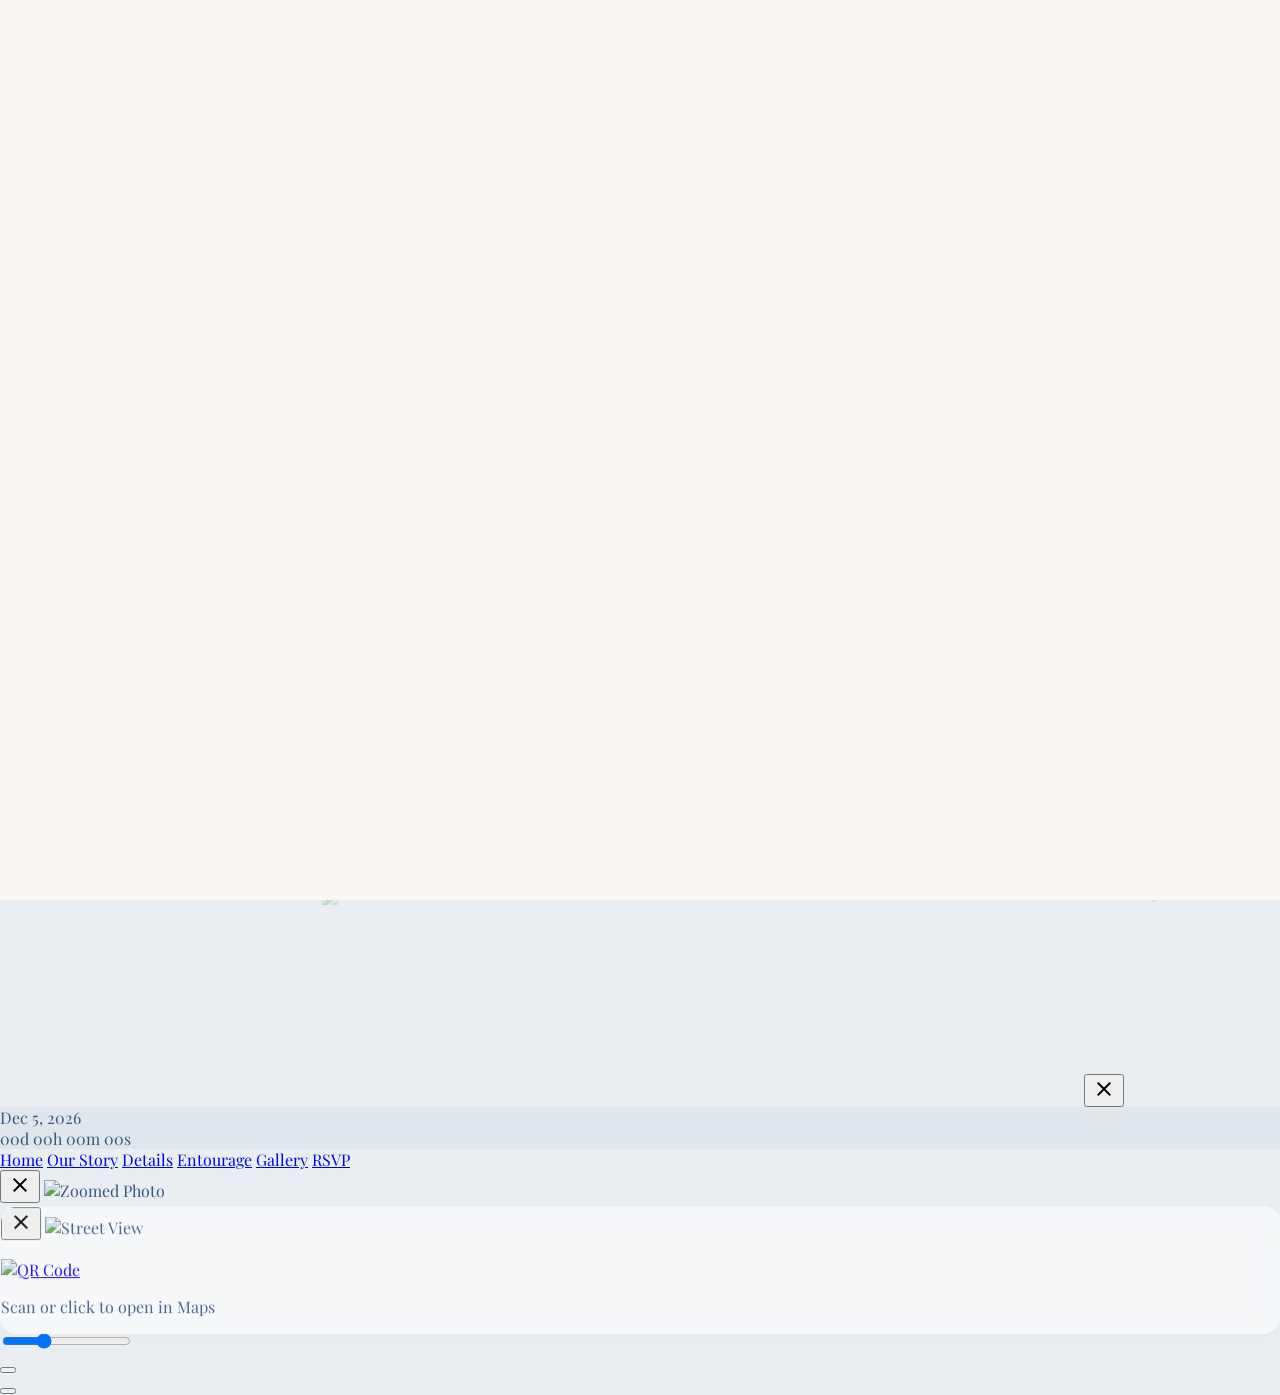
==== index.html @ 4e2597b6 "chore: add prefixes on PrincipalSponsors" ====
<!DOCTYPE html>
<html lang="en" class="scroll-smooth">

<head>
    <meta charset="UTF-8">
    <meta name="viewport" content="width=device-width, initial-scale=1.0">
    <title>Rey & Jona — December 5, 2026</title>
    <meta name="description" content="With the blessing of our parents, we request the honour of your presence as we unite ourselves in the Sacrament of Holy Matrimony. Rey Christopher G. Guevarra & Jonalyn O. Sabado — December 5, 2026.">

    <!-- Favicon -->
    <link rel="icon" type="image/png" sizes="96x96" href="assets/favicon/favicon-96x96.png">
    <link rel="icon" href="assets/favicon/favicon.svg" type="image/svg+xml" sizes="any">
    <link rel="icon" href="assets/favicon/favicon.ico">
    <link rel="apple-touch-icon" href="assets/favicon/apple-touch-icon.png">
    <link rel="manifest" href="assets/favicon/site.webmanifest">
    <meta name="theme-color" content="#ffffff">

    <!-- Google Fonts -->
    <link rel="preconnect" href="https://fonts.googleapis.com">
    <link rel="preconnect" href="https://fonts.gstatic.com" crossorigin>
    <link href="https://fonts.googleapis.com/css2?family=Inter:wght@400;500;600&family=Playfair+Display:ital,wght@0,400;0,600;1,400&display=swap" rel="stylesheet">

    <!-- Material Symbols -->
    <link href="https://fonts.googleapis.com/css2?family=Material+Symbols+Outlined:wght,FILL@100..700,0..1&display=swap" rel="stylesheet">

    <!-- Swiper JS -->
    <link rel="stylesheet" href="https://cdn.jsdelivr.net/npm/swiper@11/swiper-bundle.min.css" />

    <!-- Tailwind -->
    <script src="https://cdn.tailwindcss.com?plugins=forms,container-queries"></script>
    
    <!-- Lucide -->
    <script src="https://unpkg.com/lucide@latest"></script>

    <!-- Tailwind Config -->
    <script id="tailwind-config">
        tailwind.config = {
            theme: {
                extend: {
                    colors: {
                        "dusk-blue":   "#365583",
                        "baltic-blue": "#3F618E",
                        "dusty-blue":  "#6E8FB3",
                        "powder-blue": "#B6C7DB",
                        "pale-peach":  "#EEDAC9",
                        "ash-grey":    "#B6BBB5",
                    },
                    fontFamily: {
                        "primary": ["Tangier", "Playfair Display", "serif"],
                        "body":    ["Playfair Display", "serif"],
                        "utility": ["Inter", "sans-serif"],
                    }
                }
            }
        }
    </script>

    <!-- Custom CSS -->
    <link rel="stylesheet" href="style.css">


    <!-- GSAP -->
    <script src="https://cdnjs.cloudflare.com/ajax/libs/gsap/3.12.5/gsap.min.js"></script>
    <script src="https://cdnjs.cloudflare.com/ajax/libs/gsap/3.12.5/ScrollTrigger.min.js"></script>
</head>

<body>

    <!-- ========================================= -->
    <!--  0. LOADING SCREEN                        -->
    <!-- ========================================= -->
    <div id="loading-screen">
        <img src="assets/monogram/ReyJona-DustyBlue-Monogram.svg" class="loading__monogram"  alt="R & J monogram">
        <div class="loading__spinner"></div>
    </div>

    <!-- ========================================= -->
    <!--  1. PETALS CONTAINER                      -->
    <!-- ========================================= -->
    <div id="petals-container" class="fixed inset-0 pointer-events-none z-30 overflow-hidden"></div>

    <!-- ========================================= -->
    <!--  2. LANDING PAGE (Invitation Cover)       -->
    <!-- ========================================= -->
    <section id="landing" class="landing">
        <div class="landing__bg"></div>

        <!-- Beige-variant petals (only visible when ?landing=beige) -->
        <div id="landing-petals-canvas" aria-hidden="true"></div>

        <img src="assets/top-left-corner-flower.webp" alt="" class="landing__flower landing__flower--top-left" aria-hidden="true">
        <img src="assets/bottom-right-corner-flower.webp" alt="" class="landing__flower landing__flower--bottom-right" aria-hidden="true">

        <div class="landing__content">
            <p class="font-utility text-xs lg:text-base uppercase tracking-[0.2em] text-dusty-blue mb-4 opacity-80">The Wedding of</p>
            <h1 class="landing__names font-primary text-dusty-blue">
                <span>Rey Christopher</span>
                <span class="text-dusty-blue text-[0.5em] leading-none my-2">&amp;</span>
                <span>Jonalyn</span>
            </h1>
            <p class="font-body text-lg lg:text-2xl text-baltic-blue tracking-[0.1em] mt-6 opacity-90">December 5, 2026</p>
            
            <!-- Divider -->
            <div class="landing-divider" role="presentation">
                <span class="landing-divider__line"></span>
                <span class="landing-divider__diamond"></span>
                <span class="landing-divider__line"></span>
            </div>
            
            <button id="enter-btn" class="flex flex-col items-center gap-2 text-dusty-blue hover:text-baltic-blue transition-colors group">
                <span class="font-utility text-xs uppercase tracking-[0.2em]">View Our Invitation</span>
                <svg class="group-hover:translate-y-1 transition-transform" width="20" height="20" viewBox="0 0 24 24" fill="none" stroke="currentColor" stroke-width="1.5" stroke-linecap="round" stroke-linejoin="round">
                    <polyline points="6 9 12 15 18 9"></polyline>
                </svg>
            </button>
        </div>
    </section>

    <!-- ========================================= -->
    <!--  3. MAIN CONTENT                          -->
    <!-- ========================================= -->
    <main id="main-content" class="main-content relative bg-transparent">

        <!-- Navigation Header (Smart Sticky) -->
        <header id="navbar" class="fixed top-0 w-full z-50 navbar--transparent">
            <nav class="flex justify-between items-center px-5 md:px-16 max-w-7xl mx-auto h-20">
                <div class="flex items-center gap-3 w-full lg:w-auto">
                    <span class="nav-brand font-primary text-2xl tracking-wide transition-colors">Rey &amp; Jona</span>
                    
                    <!-- Countdown (Desktop only) -->
                    <div id="nav-countdown-wrapper" class="hidden lg:flex items-center lg:ml-4 pointer-events-none">
                        <div class="nav-countdown flex items-center gap-2 text-white font-utility text-[12px] uppercase tracking-widest font-bold bg-white/20 backdrop-blur-md border border-white/30 rounded-full px-5 py-2 shadow-lg transition-all duration-300">
                            <span>Dec 5, 2026</span>
                            <span class="nav-countdown-dot w-1.5 h-1.5 rounded-full bg-white transition-colors duration-300"></span>
                            <div class="flex gap-2">
                                <span><span class="cd-days">--</span>d</span>
                                <span><span class="cd-hours">--</span>h</span>
                                <span><span class="cd-minutes">--</span>m</span>
                                <span><span class="cd-seconds">--</span>s</span>
                            </div>
                        </div>
                    </div>
                </div>
                <div class="hidden md:flex gap-8 items-center">
                    <a class="nav-link font-utility text-[11px] uppercase tracking-widest font-semibold" href="#hero">Home</a>
                    <a class="nav-link font-utility text-[11px] uppercase tracking-widest font-semibold" href="#story">Our Story</a>
                    <a class="nav-link font-utility text-[11px] uppercase tracking-widest font-semibold" href="#details">Details</a>
                    <a class="nav-link font-utility text-[11px] uppercase tracking-widest font-semibold" href="#entourage">Entourage</a>
                    <a class="nav-link font-utility text-[11px] uppercase tracking-widest font-semibold" href="#gallery">Gallery</a>
                    <a class="nav-link font-utility text-[11px] uppercase tracking-widest font-semibold" href="#rsvp">RSVP</a>
                </div>
                <button id="mobile-menu-btn" class="md:hidden flex items-center justify-center p-2 nav-brand" aria-label="Menu">
                    <span class="material-symbols-outlined text-[28px]">menu</span>
                </button>
            </nav>
        </header>

        <div class="sections-wrapper">

            <section id="hero" class="relative w-full overflow-hidden">

                <!-- ── Video Background ── -->
                <div class="relative w-full">
                    <video id="hero-video" autoplay loop muted playsinline class="w-full h-auto md:h-screen md:object-cover md:object-center block">
                        <source src="https://res.cloudinary.com/dotvtqmny/video/upload/f_auto,q_auto,ac_none/v1785416349/save-the-date_uzomps.mp4" type="video/mp4" />
                    </video>

                    <!-- Subtle blue tint overlay -->
                    <div class="absolute inset-0 pointer-events-none" style="background: rgba(54, 85, 131, 0.12);"></div>

                    <!-- Gradient fade at bottom of video (both mobile & desktop) -->
                    <div class="absolute inset-0 hero-gradient pointer-events-none"></div>

                    <!-- ── DESKTOP ONLY: Overlaid content ── -->
                    <!-- Top: Label + Names -->
                    <div class="hidden md:flex absolute inset-x-0 top-0 pt-40 justify-center z-10">
                        <div class="text-center">
                            <p class="font-utility text-[10px] uppercase tracking-[0.25em] font-semibold text-white/70 drop-shadow-sm mb-3">
                                We Are Getting Married
                            </p>
                            <h1 class="font-primary text-white leading-[1.05] flex flex-col items-center drop-shadow-md" style="font-size: clamp(22px, 3.5vw, 52px); text-shadow: 0 4px 20px rgba(54,85,131,0.7);">
                                <span>Rey Christopher</span>
                                <span class="text-powder-blue text-[0.5em] leading-none my-1">&amp;</span>
                                <span>Jonalyn</span>
                            </h1>
                        </div>
                    </div>

                    <!-- Bottom: Date + Countdown -->
                    <div class="hidden md:flex absolute inset-x-0 bottom-0 pb-14 justify-center z-10">
                        <div class="text-center">
                            <div class="inline-block bg-dusk-blue/[0.12] backdrop-blur-sm border border-powder-blue/30 px-6 py-2 rounded-xl mb-5 shadow-sm">
                                <p class="font-primary italic text-xl md:text-2xl text-white drop-shadow-md">
                                    December 5, 2026
                                </p>
                            </div>
                            <div class="hero-countdown hero-countdown--sm">
                                <div class="hero-countdown-unit hero-countdown-unit--dark">
                                    <span class="countdown-val countdown-val--dark countdown-val--sm cd-days">--</span>
                                    <span class="countdown-lbl countdown-lbl--dark">Days</span>
                                </div>
                                <div class="hero-countdown-unit hero-countdown-unit--dark">
                                    <span class="countdown-val countdown-val--dark countdown-val--sm cd-hours">--</span>
                                    <span class="countdown-lbl countdown-lbl--dark">Hours</span>
                                </div>
                                <div class="hero-countdown-unit hero-countdown-unit--dark">
                                    <span class="countdown-val countdown-val--dark countdown-val--sm cd-minutes">--</span>
                                    <span class="countdown-lbl countdown-lbl--dark">Min</span>
                                </div>
                                <div class="hero-countdown-unit hero-countdown-unit--dark">
                                    <span class="countdown-val countdown-val--dark countdown-val--sm cd-seconds">--</span>
                                    <span class="countdown-lbl countdown-lbl--dark">Sec</span>
                                </div>
                            </div>
                        </div>
                    </div>
                </div>

                <!-- ── MOBILE ONLY: Content below video ── -->
                <div class="md:hidden text-center px-6 py-10">
                    <p class="font-utility text-[10px] uppercase tracking-[0.25em] font-semibold text-dusty-blue/60 mb-4">
                        We Are Getting Married
                    </p>
                    <h1 class="font-primary text-dusk-blue leading-[1.05] flex flex-col items-center mb-4" style="font-size: clamp(36px, 10vw, 60px);">
                        <span>Rey Christopher</span>
                        <span class="text-dusty-blue text-[0.5em] leading-none my-1">&amp;</span>
                        <span>Jonalyn</span>
                    </h1>
                    <div class="mb-8">
                        <p class="font-body text-lg text-baltic-blue/90 drop-shadow-sm tracking-wide">
                            December 5, 2026
                        </p>
                    </div>
                    <div class="hero-countdown justify-center">
                        <div class="hero-countdown-unit hero-countdown-unit--mobile">
                            <span class="countdown-val countdown-val--mobile cd-days">--</span>
                            <span class="countdown-lbl">Days</span>
                        </div>
                        <div class="hero-countdown-unit hero-countdown-unit--mobile">
                            <span class="countdown-val countdown-val--mobile cd-hours">--</span>
                            <span class="countdown-lbl">Hours</span>
                        </div>
                        <div class="hero-countdown-unit hero-countdown-unit--mobile">
                            <span class="countdown-val countdown-val--mobile cd-minutes">--</span>
                            <span class="countdown-lbl">Min</span>
                        </div>
                        <div class="hero-countdown-unit hero-countdown-unit--mobile">
                            <span class="countdown-val countdown-val--mobile cd-seconds">--</span>
                            <span class="countdown-lbl">Sec</span>
                        </div>
                    </div>
                </div>

            </section>

            <!-- =============================== -->
            <!--  3.2. Our Story                 -->
            <!-- =============================== -->
            <section class="py-24 px-5 md:px-16 relative overflow-hidden" id="story">
                <!-- Floral decorative -->
                <img src="assets/flower-1.png" class="section-flower w-32 -left-10 top-10 opacity-40 rotate-12" alt="">
                
                <div class="max-w-6xl mx-auto relative z-10">
                    <div class="text-center mb-16">
                        <img src="assets/monogram/ReyJona-DustyBlue-Monogram.svg" class="section-monogram" alt="">
                        <h2 class="font-primary text-4xl md:text-5xl text-dusty-blue mb-4">Our Story</h2>
                    </div>
                    
                    <div class="grid md:grid-cols-2 gap-12 items-center">
                        <div class="elegant-card border border-pale-peach/30 p-2 aspect-[2/3] max-w-md w-full mx-auto -rotate-2 hover:rotate-0 transition-transform duration-500">
                            <img class="w-full h-full object-cover rounded-xl" alt="Rey and Jona" src="assets/gif-photoshoot-1.webp"/>
                        </div>
                        <div class="space-y-6 px-4">
                            <h3 class="font-primary text-3xl text-dusty-blue">How We Met</h3>
                            <p class="font-body text-[16px] leading-relaxed text-baltic-blue">
                                <strong class="font-bold text-[18px] text-dusk-blue">Rey and Jona</strong> first met through a dating app. Neither was looking for anything serious, just hoping to pass the time — <em class="text-dusty-blue">until a mutual swipe right set their story into motion.</em> Realizing that simple app messages weren't enough, Rey asked for Jona's Facebook account so they could truly get to know each other.
                            </p>
                            <p class="font-body text-[16px] leading-relaxed text-baltic-blue">
                                Fate seemed determined to bring them together from the start. On the very day they began chatting, Rey accidentally dropped his phone into a bucket of water, while Jona had only just returned to the app after taking a break. <em class="text-dusty-blue">Against the odds of ruined electronics and precise timing, destiny bridged the gap between them.</em>
                            </p>
                            <p class="font-body text-[16px] leading-relaxed text-baltic-blue">
                                That chance match grew into a deep, genuine bond filled with shared moments and constant support. Today, surrounded by the people who mean the most to them, Rey and Jona are excited to take the next step and finally begin their journey as <strong class="font-bold text-[18px] text-dusk-blue">husband and wife</strong>.
                            </p>

                        </div>
                    </div>

                    <div class="grid md:grid-cols-2 gap-12 items-center mt-24">
                        <div class="space-y-6 px-4 order-2 md:order-1">
                            <h3 class="font-primary text-3xl text-dusty-blue">The Proposal</h3>
                            <p class="font-body text-[16px] leading-relaxed text-baltic-blue">
                                On <strong class="font-bold text-dusk-blue">October 4, 2025</strong>, Rey and Jona were in the crowd, eagerly watching TWICE perform live. Jona was completely lost in the excitement of the concert, having no idea that Rey had spent the entire evening harboring a life-changing secret: he was planning to propose to her that very night.
                            </p>
                            <p class="font-body text-[16px] leading-relaxed text-baltic-blue">
                                Then, TWICE performed "YES or YES." As the song reached its final chorus, Rey leaned in close to Jona and began whispering the words softly into her ear. When she turned, he pulled out a small box, looked into her eyes, and asked the question one more time:
                            </p>
                            <blockquote class="font-body italic text-lg text-dusty-blue border-l-2 border-dusty-blue pl-6 py-2 my-6 bg-gradient-to-r from-white/60 to-transparent rounded-r-lg">
                                "YES or YES"
                            </blockquote>
                            <p class="font-body text-[16px] leading-relaxed text-baltic-blue">
                                With the music thundering around them, Jona smiled and <strong class="font-bold text-[18px] text-dusk-blue">finally said yes.</strong>
                            </p>
                        </div>
                        <div class="elegant-card border border-pale-peach/30 p-2 aspect-[3/2] w-full rotate-2 hover:rotate-0 transition-transform duration-500 order-1 md:order-2">
                            <img class="w-full h-full object-cover rounded-xl" alt="Our Proposal" src="assets/gif-photoshoot-2.webp"/>
                        </div>
                    </div>
                </div>
            </section>

            <!-- =============================== -->
            <!--  3.3. Wedding Details           -->
            <!-- =============================== -->
            <section class="py-24 px-5 md:px-16 relative bg-alt-tint" id="details">
                <img src="assets/sprig-3.png" class="section-flower w-40 right-0 bottom-0 opacity-30 -rotate-12" alt="">
                
                <div class="max-w-6xl mx-auto relative z-10">
                    <div class="text-center mb-16">
                        <img src="assets/monogram/ReyJona-DuskBlue-Monogram.svg" class="section-monogram" alt="">
                        <h2 class="font-primary text-4xl md:text-5xl text-dusty-blue">Wedding Details</h2>
                    </div>

                    <div class="grid grid-cols-1 sm:grid-cols-2 lg:grid-cols-4 gap-6">
                        <!-- Date -->
                        <div class="elegant-card border border-pale-peach/30 p-8 flex flex-col items-center text-center">
                            <div class="text-dusty-blue mb-4 opacity-80"><i data-lucide="calendar" class="w-8 h-8 stroke-[1]"></i></div>
                            <h3 class="font-primary text-2xl text-dusty-blue mb-2">When</h3>
                            <p class="font-body font-semibold text-baltic-blue">December 5, 2026</p>
                            <p class="font-utility text-[11px] uppercase tracking-widest text-dusty-blue mt-2">2:30 PM Ceremony</p>
                        </div>
                        <!-- Ceremony -->
                        <div id="cardCeremony" class="elegant-card border border-pale-peach/30 p-6 md:p-8 flex flex-col items-center text-center cursor-pointer hover:bg-white/40 transition-colors group">
                            <div class="text-dusty-blue mb-3 opacity-80 group-hover:scale-110 transition-transform"><i data-lucide="church" class="w-8 h-8 stroke-[1]"></i></div>
                            <h3 class="font-primary text-2xl text-dusty-blue mb-2">Ceremony</h3>
                            <p class="font-body font-semibold text-baltic-blue">Our Lady of Mt. Carmel Chapel</p>
                            <p class="font-utility text-[11px] uppercase tracking-widest text-dusty-blue mt-2">Fr. Noel Nuguid</p>
                            <p class="font-body italic text-[12px] text-dusty-blue/80 mt-auto pt-6 group-hover:text-dusk-blue transition-colors">Tap for location details</p>
                        </div>
                        <!-- Reception -->
                        <div id="cardReception" class="elegant-card border border-pale-peach/30 p-6 md:p-8 flex flex-col items-center text-center cursor-pointer hover:bg-white/40 transition-colors group">
                            <div class="text-dusty-blue mb-3 opacity-80 group-hover:scale-110 transition-transform"><i data-lucide="map-pin" class="w-8 h-8 stroke-[1]"></i></div>
                            <h3 class="font-primary text-2xl text-dusty-blue mb-2">Reception</h3>
                            <p class="font-body font-semibold text-baltic-blue">Palm Garden Pavilion</p>
                            <p class="font-utility text-[11px] uppercase tracking-widest text-dusty-blue mt-2">La Vista Inland Resort</p>
                            <p class="font-body italic text-[12px] text-dusty-blue/80 mt-auto pt-6 group-hover:text-dusk-blue transition-colors">Tap for location details</p>
                        </div>
                        <!-- Dress Code -->
                        <a href="#dress-code" class="elegant-card border border-pale-peach/30 p-6 md:p-8 flex flex-col items-center text-center cursor-pointer hover:bg-white/40 transition-colors group block">
                            <div class="text-dusty-blue mb-3 opacity-80 group-hover:scale-110 transition-transform"><i data-lucide="shirt" class="w-8 h-8 stroke-[1]"></i></div>
                            <h3 class="font-primary text-2xl text-dusty-blue mb-2">Attire</h3>
                            <p class="font-body font-semibold text-baltic-blue">Semi-formal / Formal</p>
                            <p class="font-utility text-[11px] uppercase tracking-widest text-dusty-blue mt-2">No Casual Attire</p>
                            <p class="font-body italic text-[12px] text-dusty-blue/80 mt-auto pt-6 group-hover:text-dusk-blue transition-colors">Tap for attire guidelines</p>
                        </a>
                    </div>

                    <!-- Couple -->
                    <div class="mt-16 grid md:grid-cols-2 gap-8">
                        <div class="elegant-card border border-pale-peach/30 p-10 text-center relative overflow-hidden">
                            <img src="assets/flower-2.png" class="section-flower w-32 -left-8 -top-8 opacity-30" alt="">
                            <h3 class="font-primary text-3xl md:text-4xl text-dusty-blue mb-2 font-bold relative z-10">Rey Christopher G. Guevarra</h3>
                            <p class="font-utility text-sm uppercase tracking-widest text-dusty-blue mb-5 font-bold relative z-10">The Groom</p>
                            <p class="font-body text-baltic-blue text-base relative z-10">Son of<br>Reynaldo P. Guevarra &amp; Nerissa G. Guevarra</p>
                        </div>
                        <div class="elegant-card border border-pale-peach/30 p-10 text-center relative overflow-hidden">
                            <img src="assets/flower-3.png" class="section-flower w-32 -right-8 -bottom-8 opacity-30 rotate-180" alt="">
                            <h3 class="font-primary text-3xl md:text-4xl text-dusty-blue mb-2 font-bold relative z-10">Jonalyn O. Sabado</h3>
                            <p class="font-utility text-sm uppercase tracking-widest text-dusty-blue mb-5 font-bold relative z-10">The Bride</p>
                            <p class="font-body text-baltic-blue text-base relative z-10">Daughter of<br>Joel B. Sabado &amp; Leilani O. Sabado</p>
                        </div>
                    </div>
                </div>
            </section>

            <!-- =============================== -->
            <!--  3.4. Principal Sponsors        -->
            <!-- =============================== -->
            <section class="py-24 px-5 md:px-16 relative overflow-hidden" id="sponsors">
                <img src="assets/flower-5.png" class="section-flower w-48 -left-16 top-48 opacity-30 rotate-12" alt="">
                <img src="assets/sprig-2.png" class="section-flower w-40 -right-10 bottom-24 opacity-30" alt="">
                <div class="max-w-6xl mx-auto relative z-10">
                    <div class="text-center mb-16">
                        <img src="assets/monogram/ReyJona-DustyBlue-Monogram.svg" class="section-monogram" alt="">
                        <h2 class="font-primary text-4xl md:text-5xl text-dusty-blue">Principal Sponsors</h2>
                    </div>

                    <div class="grid md:grid-cols-2 gap-10">
                        <div class="elegant-card border border-pale-peach/30 p-10 bg-white/40">
                            <h4 class="font-primary text-3xl text-dusty-blue text-center mb-8">Godfathers</h4>
                            <ul class="space-y-3 font-body text-lg text-baltic-blue text-center">
                                <li>Mr. Rizaldee San Diasanta</li>
                                <li>Mr. Adolfo Esteban Enciso</li>
                                <li>Mr. Cris Arceno</li>
                                <li>Mr. Jose Enrique Garcia III</li>
                                <li>Mr. Aurelio Angeles, Jr.</li>
                                <li>Mr. Kumar Buxani</li>
                                <li>Mr. Tomas Cizcar</li>
                                <li>Mr. Allan Aparilla</li>
                                <li>Mr. Lino Mazon</li>
                                <li>Mr. Alvin Diaz</li>
                                <li>Mr. Mario Galsim</li>
                                <li>Mr. Robert Merza</li>
                                <li>Mr. Ernesto Panogan</li>
                            </ul>
                        </div>
                        <div class="elegant-card border border-pale-peach/30 p-10 bg-white/40">
                            <h4 class="font-primary text-3xl text-dusty-blue text-center mb-8">Godmothers</h4>
                            <ul class="space-y-3 font-body text-lg text-baltic-blue text-center">
                                <li>Mrs. Myrah Diasanta</li>
                                <li>Mrs. Elsa Guevarra</li>
                                <li>Mrs. Mary Arceno</li>
                                <li>Mrs. Isabel Garcia</li>
                                <li>Mrs. Maria Renee Angeles</li>
                                <li>Mrs. Esperanza Buxani</li>
                                <li>Mrs. Marides Almazan Garcia</li>
                                <li>Mrs. Rachelle Rañon</li>
                                <li>Mrs. Annie Clemente Yco</li>
                                <li>Mrs. Lilibeth Diaz</li>
                                <li>Mrs. Jovy Galsim</li>
                                <li>Mrs. Gina Merza</li>
                                <li>Mrs. Edith Panogan</li>
                            </ul>
                        </div>
                    </div>
                </div>
            </section>

            <!-- =============================== -->
            <!--  3.5. Entourage Section         -->
            <!-- =============================== -->
            <section class="py-24 px-5 md:px-16 relative overflow-hidden bg-alt-tint" id="entourage">
                <img src="assets/flower-4.png" class="section-flower w-40 -right-16 top-32 opacity-30" alt="">
                <img src="assets/sprig-4.png" class="section-flower w-48 -left-20 bottom-32 opacity-30 -rotate-45" alt="">
                <div class="max-w-5xl mx-auto relative z-10">
                    <div class="text-center mb-16">
                        <img src="assets/monogram/ReyJona-DustyBlue-Monogram.svg" class="section-monogram" alt="">
                        <h2 class="font-primary text-4xl md:text-5xl text-dusty-blue">The Entourage</h2>
                    </div>

                    <div class="grid md:grid-cols-2 gap-8 mb-12">
                        <div class="elegant-card border border-pale-peach/30 p-8 text-center ">
                            <p class="font-utility text-[11px] uppercase tracking-widest text-dusty-blue mb-3">Best Man</p>
                            <p class="font-primary text-3xl text-baltic-blue">Renz Czymon Guevarra</p>
                        </div>
                        <div class="elegant-card border border-pale-peach/30 p-8 text-center ">
                            <p class="font-utility text-[11px] uppercase tracking-widest text-dusty-blue mb-3">Matron of Honor</p>
                            <p class="font-primary text-3xl text-baltic-blue">Jane Ann S. Uy</p>
                        </div>
                    </div>

                    <div class="elegant-card border border-pale-peach/30 p-10 mb-12  text-center">
                        <p class="font-utility text-[11px] uppercase tracking-widest text-dusty-blue mb-8">Secondary Sponsors</p>
                        <div class="grid grid-cols-1 sm:grid-cols-3 gap-8">
                            <div>
                                <p class="font-primary text-xl text-dusty-blue mb-4">Candles</p>
                                <p class="font-body text-lg text-baltic-blue mb-1">Michael Coronel</p>
                                <p class="font-body text-lg text-baltic-blue">Delrina Cañafranca</p>
                            </div>
                            <div>
                                <p class="font-primary text-xl text-dusty-blue mb-4">Veil</p>
                                <p class="font-body text-lg text-baltic-blue mb-1">Jerald Sabado</p>
                                <p class="font-body text-lg text-baltic-blue">Reyna Rose Laviña</p>
                            </div>
                            <div>
                                <p class="font-primary text-xl text-dusty-blue mb-4">Cord</p>
                                <p class="font-body text-lg text-baltic-blue mb-1">Gerwel Uy</p>
                                <p class="font-body text-lg text-baltic-blue">Donnabhie Rañada</p>
                            </div>
                        </div>
                    </div>

                    <div class="grid md:grid-cols-2 gap-8 mb-12">
                        <div class="elegant-card border border-pale-peach/30 p-8 text-center ">
                            <p class="font-utility text-[11px] uppercase tracking-widest text-dusty-blue mb-6">Groomsmen</p>
                            <ul class="space-y-3 font-body text-lg text-baltic-blue">
                                <li>Phillip Russell Reyes</li>
                                <li>John Arthure Angeles</li>
                                <li>Charles Ryrie Trinidad</li>
                                <li>Ariel Villegas</li>
                                <li>John Cyrone Gerella</li>
                            </ul>
                        </div>
                        <div class="elegant-card border border-pale-peach/30 p-8 text-center ">
                            <p class="font-utility text-[11px] uppercase tracking-widest text-dusty-blue mb-6">Bridesmaids</p>
                            <ul class="space-y-3 font-body text-lg text-baltic-blue">
                                <li>Avry Margaloe Calimlim</li>
                                <li>Juvelyn Cabasal</li>
                                <li>Naila Cadeliña</li>
                                <li>Ghinelle Gallardo</li>
                                <li>Michelle Anne Raquiño</li>
                                <li>Lienny Abadiano</li>
                            </ul>
                        </div>
                    </div>

                    <div class="grid md:grid-cols-2 gap-8 mb-16">
                        <div class="elegant-card border border-pale-peach/30 p-8 text-center ">
                            <p class="font-utility text-[11px] uppercase tracking-widest text-dusty-blue mb-6">Bearers</p>
                            <div class="space-y-4 font-body text-lg text-baltic-blue">
                                <div class="flex justify-between border-b border-white/10 pb-2"><span class="font-primary text-xl text-dusty-blue">Bible</span> <span>John Benedict Sabado</span></div>
                                <div class="flex justify-between border-b border-white/10 pb-2"><span class="font-primary text-xl text-dusty-blue">Ring</span> <span>Zachariah Miguel Orgen</span></div>
                                <div class="flex justify-between"><span class="font-primary text-xl text-dusty-blue">Coin</span> <span>Akio Joaquin Teodoro</span></div>
                            </div>
                        </div>
                        <div class="elegant-card border border-pale-peach/30 p-8 text-center ">
                            <p class="font-utility text-[11px] uppercase tracking-widest text-dusty-blue mb-6">Flower Girls</p>
                            <div class="space-y-4 font-body text-lg text-baltic-blue">
                                <div class="border-b border-white/10 pb-2">Maddison Raya Diasanta</div>
                                <div class="border-b border-white/10 pb-2">Makayla Royce Diasanta</div>
                                <div class="border-b border-white/10 pb-2">Yanamarie Kleigh Yanto</div>
                                <div>Elisha Rovy Miller</div>
                            </div>
                        </div>
                    </div>
                </div>
            </section>

            <!-- =============================== -->
            <!--  3.6. Schedule & Dress Code     -->
            <!-- =============================== -->
            <section class="py-24 px-5 md:px-16 relative" id="dress-code" style="transition: background-color 0.8s ease;">
                <div id="dress-code-bg-text" class="absolute inset-0 flex items-center justify-center font-primary opacity-20 pointer-events-none transition-colors duration-800 text-dusty-blue" style="font-size: clamp(80px, 15vw, 250px); white-space: nowrap; z-index: 20; line-height: 1;"></div>
                <div class="max-w-4xl mx-auto text-center mb-20 relative z-10">
                    <img src="assets/monogram/ReyJona-DuskBlue-Monogram.svg" class="section-monogram" alt="">
                    <h2 class="font-primary text-4xl md:text-5xl text-dusty-blue mb-4">Dress Code</h2>
                    <p class="font-utility text-[11px] uppercase tracking-widest text-dusty-blue mb-8">Strictly Semi-formal or Formal. No Casual Attire.</p>
                    
                    <div class="grid md:grid-cols-2 gap-8 relative z-10 mt-8">
                        <div class="elegant-card border border-pale-peach/30 dresscode-card p-10  text-center">
                            <h4 class="font-primary text-3xl font-bold text-dusty-blue mb-4">Gentlemen</h4>
                            <p class="font-body text-base text-baltic-blue">Formal or semi-formal suit. No casual attire.</p>
                        </div>
                        <div class="elegant-card border border-pale-peach/30 dresscode-card p-10  text-center">
                            <h4 class="font-primary text-3xl font-bold text-dusty-blue mb-4">Ladies</h4>
                            <p class="font-body text-base text-baltic-blue">Elegant gown or cocktail dress.</p>
                        </div>
                    </div>
                    
                    <div class="mt-12 mb-4 text-center relative z-10">
                        <p class="font-primary text-2xl md:text-3xl text-baltic-blue">We envision our guests in elegant shades of <span class="font-bold text-[#E8D8C0]">Light Beige</span>.</p>
                    </div>
                    <div class="mb-8 text-center relative z-10">
                        <p class="font-body text-lg text-baltic-blue">We invite you to complement our celebration by choosing attire in shades inspired by this harmonious palette.</p>
                    </div>
                    <div class="grid grid-cols-2 md:grid-cols-4 gap-6 relative z-10 max-w-[280px] md:max-w-md mx-auto">
                        <div class="flex flex-col items-center gap-2">
                            <div class="w-12 h-12 rounded-full shadow-md border-4 border-white color-circle" style="background:#faf0e6;" title="Linen"></div>
                            <span class="font-utility text-[10px] uppercase tracking-widest text-dusty-blue">Linen</span>
                        </div>
                        <div class="flex flex-col items-center gap-2">
                            <div class="w-12 h-12 rounded-full shadow-md border-4 border-white color-circle" style="background:#faebd7;" title="Antique White"></div>
                            <span class="font-utility text-[10px] uppercase tracking-widest text-dusty-blue">Antique White</span>
                        </div>
                        <div class="flex flex-col items-center gap-2">
                            <div class="w-12 h-12 rounded-full shadow-md border-4 border-white color-circle" style="background:#f7e7ce;" title="Champagne"></div>
                            <span class="font-utility text-[10px] uppercase tracking-widest text-dusty-blue">Champagne</span>
                        </div>
                        <div class="flex flex-col items-center gap-2">
                            <div class="w-12 h-12 rounded-full shadow-md border-4 border-white color-circle" style="background:#fff8e7;" title="Cosmic Latte"></div>
                            <span class="font-utility text-[10px] uppercase tracking-widest text-dusty-blue">Cosmic Latte</span>
                        </div>
                    </div>
                </div>
            </section>

            <!-- =============================== -->
            <!--  3.8. Gallery                  -->
            <!-- =============================== -->
            <section class="py-24 px-5 md:px-16 relative overflow-hidden bg-alt-tint" id="gallery">
                <img src="assets/sprig-6.png" class="section-flower w-40 -left-10 top-20 opacity-30" alt="">
                <div class="max-w-7xl mx-auto relative z-10">
                    <div class="text-center mb-16">
                        <h2 class="font-primary text-4xl md:text-5xl text-dusty-blue mb-4">Prenup Gallery</h2>
                        <p class="font-primary italic text-xl text-dusty-blue">Captured moments before the 'I Do's'</p>
                    </div>
                    <div class="swiper gallery-swiper w-full pt-10 pb-16">
                        <div class="swiper-wrapper" id="gallery-container">
                            <!-- Slides will be injected dynamically via JS -->
                        </div>
                        <div class="swiper-pagination"></div>
                    </div>
                </div>
            </section>

            <!-- =============================== -->
            <!--  3.9. Gifts                    -->
            <!-- =============================== -->
            <section class="py-24 px-5 md:px-16 relative overflow-hidden" id="gifts">
                <img src="assets/flower-3.png" class="section-flower w-40 -left-10 bottom-10 opacity-30" alt="">
                <div class="max-w-3xl mx-auto text-center relative z-10">
                    <img src="assets/monogram/ReyJona-DuskBlue-Monogram.svg" class="section-monogram" alt="">
                    <h2 class="font-primary text-4xl md:text-5xl text-dusty-blue mb-8">A Note on Gifts</h2>
                    <blockquote class="font-body italic text-lg text-dusty-blue border-l-2 border-dusty-blue pl-6 py-2 my-4 text-left max-w-md mx-auto">
                        Your presence is the gift we treasure,<br>
                        Your prayers and love, beyond all measure.<br>
                        But should you wish to give a little more,<br>
                        A monetary gift is what we adore.
                    </blockquote>
                </div>
            </section>

            <!-- =============================== -->
            <!--  3.10. RSVP                    -->
            <!-- =============================== -->
            <section class="py-24 px-5 md:px-16 bg-alt-tint" id="rsvp">
                <div class="text-center mb-12">
                    <img src="assets/monogram/ReyJona-DustyBlue-Monogram.svg" class="section-monogram" alt="">
                    <h2 class="font-primary text-4xl md:text-5xl text-dusty-blue mb-4">R.S.V.P.</h2>
                </div>

                <div id="rsvpCardWrapper" class="max-w-2xl mx-auto elegant-card border border-pale-peach/30 p-8 md:p-12 relative overflow-hidden">
                    
                    <!-- Private Invitation Step -->
                    <form id="verificationForm" class="flex flex-col justify-center items-center py-12 text-center transition-all duration-500 ease-in-out">
                        <h3 class="font-primary text-3xl text-dusty-blue mb-3">Private Invitation</h3>
                        <p class="font-utility text-baltic-blue mb-6">Please enter your unique invitation code to unlock your RSVP.</p>
                        <input type="text" id="invitationCode" class="font-primary text-2xl text-center tracking-[0.2em] uppercase w-full max-w-xs mb-6 border-0 border-b-2 border-dusty-blue bg-transparent focus:outline-none text-baltic-blue pb-2 placeholder:text-gray-300" placeholder="CODE" autocomplete="off">
                        <div id="verifyLoader" class="loader hidden mx-auto mb-4"></div>
                        <p class="text-red-500 font-body text-sm h-6 mb-4" id="verifyError"></p>
                        <button type="submit" id="verifyBtn" class="px-8 py-3 bg-dusty-blue text-white font-utility text-xs uppercase tracking-widest rounded-lg hover:bg-baltic-blue transition-colors shadow-lg">Unlock RSVP</button>
                    </form>

                    <!-- Success Message Step -->
                    <div id="successModal" class="absolute inset-0 z-30 flex flex-col justify-center items-center p-8 text-center transition-all duration-500 ease-in-out bg-white/95 backdrop-blur-md hidden opacity-0 pointer-events-none">
                        <h3 class="font-primary text-4xl text-dusty-blue mb-4">Thank You!</h3>
                        <p class="font-body text-baltic-blue text-lg">Your response has been beautifully recorded.</p>
                        <p class="font-body italic text-dusty-blue mt-4">We can't wait to celebrate with you.</p>
                    </div>

                    <!-- Core RSVP Form Layout (hidden initially) -->
                    <form id="rsvpForm" class="text-left space-y-8 hidden" style="transition: opacity 0.5s ease-in-out;">
                        <div class="text-center mb-6">
                            <h4 id="welcomeMessage" class="font-primary text-2xl text-dusty-blue"></h4>
                        </div>

                        <input type="hidden" id="finalCode" name="code">

                        <div>
                            <label class="block font-utility text-[11px] uppercase tracking-widest text-dusty-blue mb-2 font-bold">Guest Name</label>
                            <input type="text" id="guestName" class="rsvp-input w-full py-3 font-body text-baltic-blue" placeholder="Your Name" required>
                            <p class="font-body italic text-[13px] text-dusty-blue/80 mt-2">* Kindly verify that your name is spelled correctly.</p>
                        </div>

                        <div class="grid md:grid-cols-2 gap-8">
                            <div>
                                <label class="block font-utility text-[11px] uppercase tracking-widest text-dusty-blue mb-2 font-bold">Email Address</label>
                                <input type="email" id="email" class="rsvp-input w-full py-3 font-body text-baltic-blue" required>
                            </div>
                            <div>
                                <label class="block font-utility text-[11px] uppercase tracking-widest text-dusty-blue mb-2 font-bold">Phone Number</label>
                                <input type="tel" id="phone" class="rsvp-input w-full py-3 font-body text-baltic-blue" required>
                            </div>
                        </div>

                        <div>
                            <label class="block font-utility text-[11px] uppercase tracking-widest text-dusty-blue mb-3 font-bold">Will you attend?</label>
                            <div class="flex flex-col sm:flex-row gap-4">
                                <label class="flex items-center gap-3 cursor-pointer font-body text-baltic-blue">
                                    <input type="radio" name="attendance" value="Joyfully Accepts" class="w-4 h-4 text-dusty-blue focus:ring-dusty-blue" required> Joyfully Accepts
                                </label>
                                <label class="flex items-center gap-3 cursor-pointer font-body text-baltic-blue">
                                    <input type="radio" name="attendance" value="Regretfully Declines" class="w-4 h-4 text-dusty-blue focus:ring-dusty-blue"> Regretfully Declines
                                </label>
                            </div>
                        </div>

                        <div>
                            <label class="block font-utility text-[11px] uppercase tracking-widest text-dusty-blue mb-2 font-bold">Message for the Couple</label>
                            <textarea id="message" class="rsvp-textarea w-full py-3 px-4 font-body text-baltic-blue" style="height: 100px; resize: none;" placeholder="Leave a wedding wish..."></textarea>
                        </div>

                        <div class="text-center pt-4">
                            <div id="submitLoader" class="loader hidden mx-auto mb-4"></div>
                            <button type="submit" id="submitBtn" class="w-full px-8 py-4 bg-dusty-blue text-white font-utility text-xs uppercase tracking-widest rounded-lg hover:bg-baltic-blue transition-colors shadow-lg">Submit RSVP</button>
                        </div>
                    </form>
                </div>
            </section>
        </div>

        <!-- Footer -->
        <footer class="w-full py-16 px-5 text-center bg-transparent border-t border-white/10">
            <img src="assets/monogram/ReyJona-DuskBlue-Monogram.svg" alt="Rey & Jona" class="w-24 mx-auto mb-8 opacity-80" >
            <p class="font-utility text-[11px] uppercase tracking-widest text-dusty-blue mb-6">Rey Christopher &amp; Jonalyn</p>
            <p class="font-body text-sm text-dusty-blue">© 2026. Crafted with Love.</p>
        </footer>
    </main>

    <!-- ========================================= -->
    <!--  MOBILE MENU                              -->
    <!-- ========================================= -->
    <div id="mobile-menu-backdrop" class="fixed inset-0 backdrop-blur-sm z-40 hidden opacity-0 transition-opacity bg-dusty-blue/40"></div>
    <div id="mobile-menu" class="fixed inset-y-0 right-0 w-72 z-50 bg-white shadow-2xl transform translate-x-full flex flex-col p-10 border-l border-white/10">
        <div class="flex justify-between items-center mb-12">
            <img src="assets/monogram/ReyJona-DuskBlue-Monogram.svg" class="h-10 w-auto" alt="R & J" >
            <button id="mobile-menu-close" class="text-dusty-blue p-2">
                <span class="material-symbols-outlined text-[28px]">close</span>
            </button>
        </div>
        
        <!-- Mobile Menu Countdown -->
        <div class="mb-10 p-4 rounded-xl bg-alt-tint border border-pale-peach/30 text-center flex flex-col items-center gap-2">
            <span class="font-utility text-[10px] uppercase tracking-widest font-bold text-dusty-blue">Dec 5, 2026</span>
            <div class="flex gap-2 font-utility text-[14px] font-bold text-baltic-blue">
                <span><span class="cd-days">--</span>d</span>
                <span><span class="cd-hours">--</span>h</span>
                <span><span class="cd-minutes">--</span>m</span>
                <span><span class="cd-seconds">--</span>s</span>
            </div>
        </div>
        <div class="flex flex-col gap-6">
            <a class="mobile-nav-link font-utility text-[11px] uppercase tracking-widest font-semibold text-baltic-blue" href="#hero">Home</a>
            <a class="mobile-nav-link font-utility text-[11px] uppercase tracking-widest font-semibold text-baltic-blue" href="#story">Our Story</a>
            <a class="mobile-nav-link font-utility text-[11px] uppercase tracking-widest font-semibold text-baltic-blue" href="#details">Details</a>
            <a class="mobile-nav-link font-utility text-[11px] uppercase tracking-widest font-semibold text-baltic-blue" href="#entourage">Entourage</a>
            <a class="mobile-nav-link font-utility text-[11px] uppercase tracking-widest font-semibold text-baltic-blue" href="#gallery">Gallery</a>
            <a class="mobile-nav-link font-utility text-[11px] uppercase tracking-widest font-semibold text-dusty-blue border-b border-white/10 pb-2" href="#rsvp">RSVP</a>
        </div>
    </div>

    <!-- Photo Zoom Modal -->
    <div id="photoModal" class="fixed inset-0 z-[100] flex items-center justify-center bg-black/95 hidden opacity-0 transition-opacity duration-300 backdrop-blur-sm">
        <button id="closePhotoModal" class="absolute top-6 right-6 text-white/70 hover:text-white transition-colors z-10">
            <span class="material-symbols-outlined text-[36px]">close</span>
        </button>
        <img id="modalImg" src="" alt="Zoomed Photo" class="max-w-[95vw] max-h-[95vh] object-contain rounded-lg shadow-2xl scale-95 transition-transform duration-300">
    </div>

    <!-- Location Modal -->
    <div id="locationModal" class="fixed inset-0 z-[100] flex items-center justify-center bg-black/80 hidden opacity-0 transition-opacity duration-300 backdrop-blur-sm p-4">
        <div class="elegant-card bg-white/95 max-w-lg w-full rounded-[14px] relative overflow-hidden flex flex-col scale-95 transition-transform duration-300" id="locationModalContent">
            <button id="closeLocationModal" class="absolute top-4 right-4 text-baltic-blue/50 hover:text-baltic-blue transition-colors z-10 bg-white/80 rounded-full w-10 h-10 flex items-center justify-center backdrop-blur-sm">
                <span class="material-symbols-outlined text-[24px]">close</span>
            </button>
            <img id="locationImg" src="" alt="Street View" class="w-full h-48 md:h-64 object-cover">
            <div class="p-8 text-center flex flex-col items-center">
                <h3 id="locationTitle" class="font-primary text-3xl text-dusty-blue mb-2"></h3>
                <p id="locationDesc" class="font-body text-baltic-blue mb-6 text-sm"></p>
                <a href="#" id="locationLink" target="_blank" rel="noopener noreferrer" class="block p-2 border border-pale-peach/50 rounded-xl bg-white shadow-sm mb-4 hover:shadow-md transition-shadow group">
                    <img id="locationQr" src="" alt="QR Code" class="w-32 h-32 object-contain group-hover:scale-105 transition-transform">
                </a>
                <p class="font-utility text-[10px] uppercase tracking-widest text-dusty-blue">Scan or click to open in Maps</p>
            </div>
        </div>
    </div>

    <!-- ========================================= -->
    <!--  AUDIO & FLOATING CONTROLS                -->
    <!-- ========================================= -->
    <audio id="bg-music" loop preload="auto">
        <source src="assets/instrumental-bg-v1.mp3" type="audio/mpeg">
    </audio>

    <div id="audio-controls" class="fixed bottom-6 right-6 z-50 flex items-center gap-2 opacity-0 pointer-events-none transition-opacity duration-1000">
        <!-- Volume Slider (hidden initially) -->
        <div id="volume-container" class="bg-white/80 backdrop-blur-md rounded-full px-0 py-1.5 shadow-lg border border-white/50 flex items-center justify-center w-0 overflow-hidden opacity-0 transition-all duration-300 ease-in-out">
            <input type="range" id="volume-slider" min="0" max="1" step="0.01" value="0.3" class="w-20 h-1 bg-dusty-blue/30 rounded-lg cursor-pointer accent-dusty-blue">
        </div>

        <!-- Main Buttons -->
        <div class="bg-white/80 backdrop-blur-md rounded-full p-1 shadow-lg border border-white/50 flex items-center">
            <button id="volume-toggle-btn" class="w-8 h-8 rounded-full flex items-center justify-center text-dusty-blue hover:bg-dusty-blue/10 transition-colors">
                <i data-lucide="volume-2" class="w-4 h-4"></i>
            </button>
            
            <div id="audio-visualizer" class="flex items-end gap-[3px] h-[14px] mx-2 is-paused">
                <div class="visualizer-bar w-[3px] h-full bg-dusty-blue rounded-full" style="animation-delay: 0s;"></div>
                <div class="visualizer-bar w-[3px] h-full bg-dusty-blue rounded-full" style="animation-delay: 0.2s;"></div>
                <div class="visualizer-bar w-[3px] h-full bg-dusty-blue rounded-full" style="animation-delay: 0.4s;"></div>
            </div>

            <button id="play-pause-btn" class="w-8 h-8 rounded-full flex items-center justify-center text-dusty-blue hover:bg-dusty-blue/10 transition-colors">
                <i data-lucide="pause" id="icon-pause" class="w-4 h-4 fill-current"></i>
                <i data-lucide="play" id="icon-play" class="w-4 h-4 fill-current hidden"></i>
            </button>
        </div>
    </div>

    <!-- Confetti JS -->
    <script src="https://cdn.jsdelivr.net/npm/canvas-confetti@1.6.0/dist/confetti.browser.min.js"></script>

    <!-- Swiper JS -->
    <script src="https://cdn.jsdelivr.net/npm/swiper@11/swiper-bundle.min.js"></script>
    
    <!-- Custom JavaScript -->
    <script src="script.js"></script>
</body>

</html>
---- style.css ----
/* =========================================
   FONT DECLARATION — Tangier (Primary)
   ========================================= */
@font-face {
  font-family: "Tangier";
  src: url("assets/font/Tangier.woff2") format("woff2");
  font-weight: normal;
  font-style: normal;
  font-display: swap;
}

/* =========================================
   CSS VARIABLES — Elegant Palette
   ========================================= */
:root {
  /* Brand Palette */
  --color-ash-grey:    #B6BBB5;
  --color-pale-peach:  #EEDAC9;
  --color-powder-blue: #B6C7DB;
  --color-dusty-blue:  #6E8FB3;
  --color-dusk-blue:   #365583;
  --color-baltic-blue: #3F618E;

  /* Semantic Roles (Minimal/White approach) */
  --color-primary:     var(--color-dusk-blue);
  --color-secondary:   var(--color-baltic-blue);
  --color-accent:      var(--color-dusty-blue);
  --color-background:  transparent;                     /* Clean white background */
  --color-surface:     rgba(255, 255, 255, 0.65);                     /* White cards */
  --color-surface-alt: rgba(255, 255, 255, 0.4);                     /* Very subtle off-white */
  --color-text:        var(--color-dusk-blue);
  
  /* Typography */
  --font-primary:   "Tangier", "Playfair Display", serif;
  --font-secondary: "Playfair Display", Georgia, serif;
  --font-utility:   "Inter", system-ui, sans-serif;

  /* Font Sizes */
  --text-landing-names: clamp(48px, 7vw, 110px);
  --text-hero-title:    clamp(36px, 7vw, 96px);

  /* Visual Effects */
  --shadow-soft: 0 10px 40px rgba(54, 85, 131, 0.08);
  --shadow-nav:  0 4px 20px rgba(54, 85, 131, 0.05);
}

/* =========================================
   BASE RESET
   ========================================= */
*, *::before, *::after {
  box-sizing: border-box;
}

html {
  scroll-behavior: smooth;
  overflow-x: hidden;
}

body {
  background: #e9eef2;
  color: var(--color-text);
  font-family: var(--font-secondary);
  margin: 0;
  padding: 0;
  overflow-x: hidden;
}

/* Headings use Tangier */
h1, h2, h3, .font-tangier {
  font-family: var(--font-primary);
  font-weight: normal;
}

/* =========================================
   LOADING SCREEN
   ========================================= */
#loading-screen {
  position: fixed;
  inset: 0;
  z-index: 2000;
  display: flex;
  flex-direction: column;
  align-items: center;
  justify-content: center;
  background: #FAF6F1;
  overflow: hidden;
  transition: opacity 0.8s ease, visibility 0.8s ease;
}

/* Subtle elegant gradient background for loader */
#loading-screen::before {
  content: "";
  position: absolute;
  inset: 0;
  background:
    radial-gradient(ellipse 70% 60% at 15% 10%, rgba(182,199,219,0.28) 0%, transparent 65%),
    radial-gradient(ellipse 55% 50% at 88% 85%, rgba(238,218,201,0.45) 0%, transparent 60%),
    radial-gradient(ellipse 60% 70% at 90%  5%, rgba(110,143,179,0.10) 0%, transparent 60%),
    radial-gradient(ellipse 80% 80% at 50% 50%, rgba(250,246,241,1)    0%, rgba(245,238,228,0.85) 100%);
  pointer-events: none;
}

.loading__monogram {
  width: clamp(180px, 25vw, 280px);
  height: auto;
  position: relative;
  z-index: 1;
  animation: monogramPulse 3s ease-in-out infinite;
}

@keyframes monogramPulse {
  0%, 100% { transform: scale(1);     opacity: 1; }
  50%       { transform: scale(1.05); opacity: 0.85; }
}

@keyframes floatPetal {
  0% { transform: translateY(0) rotate(0deg); opacity: 0; }
  20% { opacity: 0.8; }
  80% { opacity: 0.8; }
  100% { transform: translateY(100vh) rotate(360deg); opacity: 0; }
}



/* Elegant loader animation below monogram */
.loading__spinner {
  margin-top: 2rem;
  width: 40px;
  height: 40px;
  position: relative;
  z-index: 1;
}

.loading__spinner::before,
.loading__spinner::after {
  content: "";
  position: absolute;
  inset: 0;
  border-radius: 50%;
  border: 2px solid transparent;
}

.loading__spinner::before {
  border-top-color: var(--color-dusty-blue);
  border-bottom-color: var(--color-pale-peach);
  animation: spin 2s linear infinite;
}

.loading__spinner::after {
  border-left-color: var(--color-dusk-blue);
  border-right-color: var(--color-powder-blue);
  animation: spin 1.5s linear infinite reverse;
}

@keyframes spin {
  0% { transform: rotate(0deg); }
  100% { transform: rotate(360deg); }
}

#loading-screen.is-hidden {
  opacity: 0;
  visibility: hidden;
  pointer-events: none;
}

/* =========================================
   LANDING PAGE
   ========================================= */
.landing {
  position: fixed;
  inset: 0;
  z-index: 1000;
  display: flex;
  align-items: center;
  justify-content: center;
  background: #FAF6F1;
}

/* Very subtle floral watermark background */
.landing__bg {
  position: absolute;
  inset: 0;
  background:
    radial-gradient(ellipse 70% 60% at 15% 10%, rgba(182,199,219,0.28) 0%, transparent 65%),
    radial-gradient(ellipse 55% 50% at 88% 85%, rgba(238,218,201,0.45) 0%, transparent 60%),
    radial-gradient(ellipse 60% 70% at 90%  5%, rgba(110,143,179,0.10) 0%, transparent 60%),
    radial-gradient(ellipse 80% 80% at 50% 50%, rgba(250,246,241,1)    0%, rgba(245,238,228,0.85) 100%);
  z-index: 0;
}

.landing__flower {
  position: absolute;
  z-index: 1;
  pointer-events: none;
  opacity: 0.8;
}

.landing__flower--top-left {
  top: -20px;
  left: -20px;
  width: clamp(180px, 25vw, 360px);
}

.landing__flower--bottom-right {
  bottom: -20px;
  right: -20px;
  width: clamp(160px, 22vw, 300px);
}

.landing__content {
  position: relative;
  z-index: 10;
  text-align: center;
  display: flex;
  flex-direction: column;
  align-items: center;
}

.landing__names {
  font-size: var(--text-landing-names);
  color: var(--color-dusk-blue);
  line-height: 0.9;
  margin: 1rem 0;
  display: flex;
  flex-direction: column;
}

.landing.is-leaving {
  pointer-events: none;
}

/* ─── Landing Divider (line–diamond–line) ─── */
.landing-divider {
  display: flex;
  align-items: center;
  gap: 12px;
  width: 100%;
  max-width: 240px;
  margin: 2rem 0;
}

.landing-divider__line {
  flex: 1;
  height: 1px;
  background: linear-gradient(90deg, transparent, var(--color-dusty-blue), transparent);
  opacity: 0.45;
}

.landing-divider__diamond {
  width: 6px;
  height: 6px;
  background: var(--color-dusty-blue);
  transform: rotate(45deg);
  opacity: 0.55;
}

/* Landing petals canvas — sits inside the landing at z-5 */
#landing-petals-canvas {
  position: absolute;
  inset: 0;
  z-index: 5;
  pointer-events: none;
  overflow: hidden;
}

/* Individual petal elements injected by JS */
.landing-petal {
  position: absolute;
  top: -40px;
  border-radius: 80% 20% 80% 20%;
  opacity: 0;
  animation: landingPetalFall linear infinite;
}

@keyframes landingPetalFall {
  0%   { transform: translateY(-40px) rotate(0deg) translateX(0px);    opacity: 0; }
  5%   { opacity: 0.55; }
  90%  { opacity: 0.4; }
  100% { transform: translateY(110vh) rotate(720deg) translateX(60px);  opacity: 0; }
}

/* =========================================
   MAIN CONTENT & SMART NAVBAR
   ========================================= */
.main-content {
  opacity: 0;
  visibility: hidden;
  min-height: 100vh;
}

.main-content.is-visible {
  opacity: 1;
  visibility: visible;
}

/* Navbar states */
#navbar {
  transition: background-color 0.4s ease, box-shadow 0.4s ease;
  transform: translateZ(0);
  -webkit-transform: translateZ(0);
}

/* Transparent state (top of page) */
.navbar--transparent {
  background-color: transparent !important;
  box-shadow: none !important;
}
.navbar--transparent .nav-link,
.navbar--transparent .nav-brand {
  color: #ffffff !important;
  text-shadow: 0 2px 4px rgba(0,0,0,0.3);
}
.elegant-card {
  background: var(--color-surface);
  border-radius: 16px;
  box-shadow: 0 4px 20px rgba(0,0,0,0.03);
  transition: transform 0.4s ease, box-shadow 0.4s ease;
}

/* Dresscode hover animation */
.dresscode-card {
  transition: transform 0.5s cubic-bezier(0.25, 0.46, 0.45, 0.94), box-shadow 0.5s ease;
}
.dresscode-card:hover {
  transform: translateY(-8px);
  box-shadow: 0 15px 35px rgba(54, 85, 131, 0.1);
}

.color-circle {
  transition: transform 0.4s cubic-bezier(0.34, 1.56, 0.64, 1);
}
.color-circle:hover {
  transform: translateY(-6px) scale(1.15);
}
.navbar--transparent .nav-logo {
  filter: brightness(0) invert(1) drop-shadow(0 2px 4px rgba(0,0,0,0.3));
}

/* Scrolled state (sticky) */
.navbar--scrolled {
  background-color: var(--color-surface) !important;
  backdrop-filter: blur(10px);
  box-shadow: var(--shadow-nav) !important;
}
.navbar--scrolled .nav-link,
.navbar--scrolled .nav-brand {
  color: var(--color-dusty-blue) !important;
  text-shadow: none;
}
.navbar--scrolled .nav-countdown {
  color: var(--color-dusty-blue) !important;
  background-color: rgba(54, 85, 131, 0.05) !important;
  border-color: rgba(54, 85, 131, 0.2) !important;
  box-shadow: none !important;
}
.navbar--scrolled .nav-countdown-dot {
  background-color: var(--color-dusty-blue) !important;
}
.navbar--scrolled .nav-logo {
  filter: none;
}

#nav-countdown-wrapper {
  transition: opacity 0.4s ease;
}

/* Active Nav Link */
.nav-link {
  position: relative;
  transition: color 0.3s;
}
.nav-link::after {
  content: "";
  position: absolute;
  bottom: -4px;
  left: 50%;
  transform: translateX(-50%);
  width: 0;
  height: 2px;
  background-color: var(--color-pale-peach);
  transition: width 0.3s ease;
}
.nav-link.active::after {
  width: 100%;
}
.navbar--transparent .nav-link.active::after {
  background-color: #ffffff;
}

.hero-gradient {
  background: linear-gradient(
    to bottom,
    rgba(233, 238, 242, 0) 0%,
    rgba(233, 238, 242, 0) 40%,
    rgba(233, 238, 242, 0.8) 80%,
    #e9eef2 100%
  );
}

@media (min-width: 768px) {
  .hero-gradient {
    background: linear-gradient(
      to bottom,
      rgba(233, 238, 242, 0) 0%,
      rgba(233, 238, 242, 0) 60%,
      rgba(233, 238, 242, 0.8) 85%,
      #e9eef2 100%
    );
  }
}

.hero-countdown {
  display: flex;
  gap: clamp(1rem, 3vw, 2.5rem);
  justify-content: center;
  margin-top: 2rem;
}

.hero-countdown-unit {
  display: flex;
  flex-direction: column;
  align-items: center;
  background: rgba(255, 255, 255, 0.15);
  backdrop-filter: blur(8px);
  border: 1px solid rgba(255, 255, 255, 0.2);
  padding: 1rem clamp(0.8rem, 2vw, 1.5rem);
  border-radius: 12px;
  box-shadow: var(--shadow-soft);
  min-width: clamp(70px, 15vw, 100px);
}

.hero-countdown-unit--mobile {
  background: rgba(54, 85, 131, 0.07);
  border: 1px solid rgba(54, 85, 131, 0.15);
  backdrop-filter: none;
}

.hero-countdown-unit--dark {
  background: rgba(54, 85, 131, 0.12);
  border: 1px solid rgba(182, 199, 219, 0.3);
  backdrop-filter: blur(4px);
}

.countdown-val--mobile {
  color: var(--color-powder-blue) !important;
}

.countdown-val--dark {
  color: #ffffff !important;
}

.countdown-lbl--dark {
  color: var(--color-dusty-blue);
}

.hero-countdown--sm {
  gap: clamp(0.5rem, 1.5vw, 1rem);
}

.countdown-val--sm {
  font-size: clamp(20px, 2.5vw, 32px) !important;
}

.countdown-val {
  font-family: var(--font-primary);
  font-size: clamp(32px, 5vw, 48px);
  color: #ffffff;
  line-height: 1;
  font-variant-numeric: tabular-nums;
  display: inline-block;
  min-width: 1.2em;
  text-align: center;
}

.countdown-lbl {
  font-family: var(--font-utility);
  font-size: 10px;
  letter-spacing: 0.2em;
  text-transform: uppercase;
  color: var(--color-dusk-blue);
  margin-top: 0.5rem;
}

/* =========================================
   DECORATIVE ELEMENTS
   ========================================= */
.section-monogram {
  display: block;
  width: clamp(80px, 12vw, 120px);
  height: auto;
  margin: 0 auto 1.5rem;
}

.section-flower {
  position: absolute;
  pointer-events: none;
  opacity: 0.6;
  z-index: 0;
}

/* Second declaration removed or merged */
.elegant-card {
  border: 1px solid rgba(255, 255, 255, 0.2);
  backdrop-filter: blur(12px);
  -webkit-backdrop-filter: blur(12px);
  position: relative;
  overflow: hidden;
  z-index: 1;
}

/* Subtle elegant gradient backgrounds */



/* =========================================
   RESPONSIVE DESIGN
   ========================================= */
@media (max-width: 768px) {
  .hero-countdown {
    gap: 0.5rem;
    flex-wrap: wrap;
  }
  .hero-countdown-unit {
    min-width: calc(50% - 0.5rem);
    padding: 0.8rem;
  }
  .section-monogram {
    width: 90px;
  }
}

@media (max-width: 480px) {
  .landing__names { font-size: 42px; }
  .hero-countdown-unit { padding: 0.5rem; }
  .countdown-val { font-size: 28px; }
  #dress-code-bg-text {
    font-size: clamp(40px, 12vw, 80px) !important;
  }
}


/* Dress Code Dynamic Styles */
#dress-code.is-dark h2,
#dress-code.is-dark h4,
#dress-code.is-dark p {
  color: #ffffff !important;
  text-shadow: 0 2px 4px rgba(0,0,0,0.1);
}
#dress-code.is-dark .section-monogram {
  filter: brightness(0) invert(1) drop-shadow(0 2px 4px rgba(0,0,0,0.2));
}
#dress-code.is-dark #dress-code-bg-text {
  color: #ffffff !important;
  opacity: 0.1 !important;
}
#dress-code-bg-text {
  opacity: 0.05 !important;
  overflow: hidden;
  text-overflow: ellipsis;
  max-width: 100%;
}

/* Alternating section background */
.bg-alt-tint {
  background-color: #dfe6ec;
}


/* RSVP Loader */
.loader {
  border: 3px solid #f3f3f3;
  border-top: 3px solid var(--color-dusty-blue);
  border-radius: 50%;
  width: 24px;
  height: 24px;
  animation: spin 1s linear infinite;
}

/* RSVP Clean Underline Inputs */
.rsvp-input {
  border: none;
  border-bottom: 1px solid #ccc;
  background-color: transparent !important;
  outline: none;
  transition: border-color 0.3s ease;
  border-radius: 0;
}

.rsvp-input:focus,
.rsvp-textarea:focus,
#invitationCode:focus {
  outline: none !important;
  box-shadow: none !important;
}

#invitationCode:focus {
  border-bottom-color: var(--color-dusk-blue) !important;
}

.rsvp-input:focus {
  border-bottom-color: #ccc !important;
}

.rsvp-input::placeholder {
  color: #aab4be;
}

/* Fix browser autofill styling */
.rsvp-input:-webkit-autofill,
.rsvp-input:-webkit-autofill:hover, 
.rsvp-input:-webkit-autofill:focus, 
.rsvp-input:-webkit-autofill:active,
#invitationCode:-webkit-autofill,
#invitationCode:-webkit-autofill:hover,
#invitationCode:-webkit-autofill:focus,
#invitationCode:-webkit-autofill:active {
    -webkit-text-fill-color: var(--color-baltic-blue) !important;
    transition: background-color 5000s ease-in-out 0s;
}

/* RSVP Textarea (bordered box) */
.rsvp-textarea {
  border: 1px solid #ccc;
  background-color: transparent !important;
  outline: none;
  border-radius: 8px;
  transition: border-color 0.3s ease;
}

.rsvp-textarea:focus {
  border-color: #ccc !important;
}

.rsvp-textarea::placeholder {
  color: #aab4be;
}

/* =========================================
   GALLERY SWIPER
   ========================================= */
.gallery-swiper {
  width: 100%;
  padding-bottom: 3rem; /* Space for pagination */
}

.gallery-swiper .swiper-slide {
  width: 300px;
  height: 200px; /* 3:2 aspect ratio */
  transition: all 0.5s ease;
  opacity: 0.4;
  transform: scale(0.85);
}

@media (min-width: 768px) {
  .gallery-swiper .swiper-slide {
    width: 600px;
    height: 400px; /* 3:2 aspect ratio */
  }
}

.gallery-swiper .swiper-slide-active {
  opacity: 1;
  transform: scale(1);
}

.gallery-swiper .swiper-pagination-bullet {
  text-align: center;
}

.countdown-lbl {
  font-family: var(--font-utility);
  font-size: 10px;
  letter-spacing: 0.2em;
  text-transform: uppercase;
  color: var(--color-dusk-blue);
  margin-top: 0.5rem;
}

/* =========================================
   DECORATIVE ELEMENTS
   ========================================= */
.section-monogram {
  display: block;
  width: clamp(80px, 12vw, 120px);
  height: auto;
  margin: 0 auto 1.5rem;
}

.section-flower {
  position: absolute;
  pointer-events: none;
  opacity: 0.6;
  z-index: 0;
}

/* Second declaration removed or merged */
.elegant-card {
  border: 1px solid rgba(255, 255, 255, 0.2);
  backdrop-filter: blur(12px);
  -webkit-backdrop-filter: blur(12px);
  position: relative;
  overflow: hidden;
  z-index: 1;
}

/* Subtle elegant gradient backgrounds */



/* =========================================
   RESPONSIVE DESIGN
   ========================================= */
@media (max-width: 768px) {
  .hero-countdown {
    gap: 0.5rem;
    flex-wrap: wrap;
  }
  .hero-countdown-unit {
    min-width: calc(50% - 0.5rem);
    padding: 0.8rem;
  }
  .section-monogram {
    width: 90px;
  }
}

@media (max-width: 480px) {
  .landing__names { font-size: 42px; }
  .hero-countdown-unit { padding: 0.5rem; }
  .countdown-val { font-size: 28px; }
  #dress-code-bg-text {
    font-size: clamp(40px, 12vw, 80px) !important;
  }
}


/* Dress Code Dynamic Styles */
#dress-code.is-dark h2,
#dress-code.is-dark h4,
#dress-code.is-dark p {
  color: #ffffff !important;
  text-shadow: 0 2px 4px rgba(0,0,0,0.1);
}
#dress-code.is-dark .section-monogram {
  filter: brightness(0) invert(1) drop-shadow(0 2px 4px rgba(0,0,0,0.2));
}
#dress-code.is-dark #dress-code-bg-text {
  color: #ffffff !important;
  opacity: 0.1 !important;
}
#dress-code-bg-text {
  opacity: 0.05 !important;
  overflow: hidden;
  text-overflow: ellipsis;
  max-width: 100%;
}

/* Alternating section background */
.bg-alt-tint {
  background-color: #dfe6ec;
}


/* RSVP Loader */
.loader {
  border: 3px solid #f3f3f3;
  border-top: 3px solid var(--color-dusty-blue);
  border-radius: 50%;
  width: 24px;
  height: 24px;
  animation: spin 1s linear infinite;
}

/* RSVP Clean Underline Inputs */
.rsvp-input {
  border: none;
  border-bottom: 1px solid #ccc;
  background-color: transparent !important;
  outline: none;
  transition: border-color 0.3s ease;
  border-radius: 0;
}

.rsvp-input:focus,
.rsvp-textarea:focus,
#invitationCode:focus {
  outline: none !important;
  box-shadow: none !important;
}

#invitationCode:focus {
  border-bottom-color: var(--color-dusk-blue) !important;
}

.rsvp-input:focus {
  border-bottom-color: #ccc !important;
}

.rsvp-input::placeholder {
  color: #aab4be;
}

/* Fix browser autofill styling */
.rsvp-input:-webkit-autofill,
.rsvp-input:-webkit-autofill:hover, 
.rsvp-input:-webkit-autofill:focus, 
.rsvp-input:-webkit-autofill:active,
#invitationCode:-webkit-autofill,
#invitationCode:-webkit-autofill:hover,
#invitationCode:-webkit-autofill:focus,
#invitationCode:-webkit-autofill:active {
    -webkit-text-fill-color: var(--color-baltic-blue) !important;
    transition: background-color 5000s ease-in-out 0s;
}

/* RSVP Textarea (bordered box) */
.rsvp-textarea {
  border: 1px solid #ccc;
  background-color: transparent !important;
  outline: none;
  border-radius: 8px;
  transition: border-color 0.3s ease;
}

.rsvp-textarea:focus {
  border-color: #ccc !important;
}

.rsvp-textarea::placeholder {
  color: #aab4be;
}

/* =========================================
   GALLERY SWIPER
   ========================================= */
.gallery-swiper {
  width: 100%;
  padding-bottom: 3rem; /* Space for pagination */
}

.gallery-swiper .swiper-slide {
  width: 300px;
  height: 200px; /* 3:2 aspect ratio */
  transition: all 0.5s ease;
  opacity: 0.4;
  transform: scale(0.85);
}

@media (min-width: 768px) {
  .gallery-swiper .swiper-slide {
    width: 600px;
    height: 400px; /* 3:2 aspect ratio */
  }
}

.gallery-swiper .swiper-slide-active {
  opacity: 1;
  transform: scale(1);
}

.gallery-swiper .swiper-pagination-bullet {
  background-color: var(--color-dusty-blue);
  opacity: 0.4;
  transition: all 0.3s ease;
}

.gallery-swiper .swiper-pagination-bullet-active {
  opacity: 1;
  background-color: var(--color-dusk-blue);
  transform: scale(1.2);
}

/* =========================================
   AUDIO VISUALIZER
   ========================================= */
@keyframes audioBar {
  0%, 100% { transform: scaleY(0.3); }
  50% { transform: scaleY(1); }
}

.visualizer-bar {
  transform-origin: bottom;
  animation: audioBar 1s ease-in-out infinite;
}

#audio-visualizer.is-paused .visualizer-bar {
  animation-play-state: paused;
  transform: scaleY(0.2) !important;
}
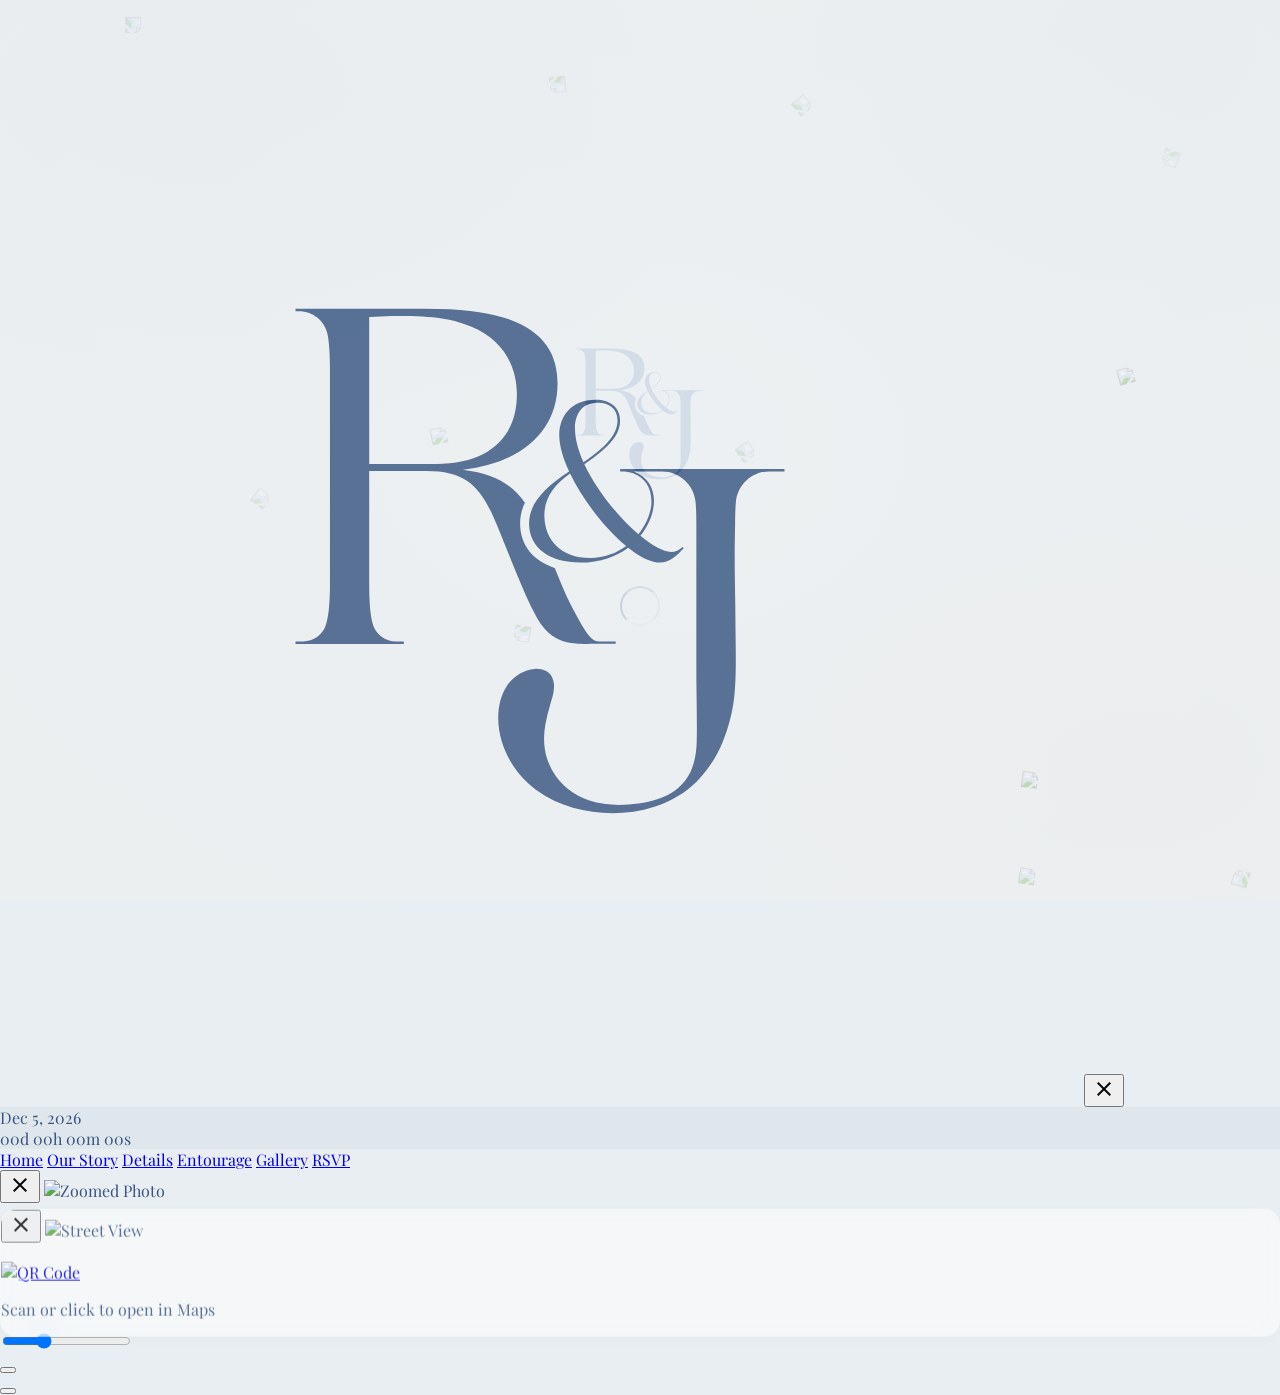
==== commit 4df9a06e: "chore: adjust matron name + added prefix mr. and mrs. to principal sponsors" ====
--- a/index.html
+++ b/index.html
@@ -444,7 +444,7 @@
                         </div>
                         <div class="elegant-card border border-pale-peach/30 p-8 text-center ">
                             <p class="font-utility text-[11px] uppercase tracking-widest text-dusty-blue mb-3">Matron of Honor</p>
-                            <p class="font-primary text-3xl text-baltic-blue">Jane Ann S. Uy</p>
+                            <p class="font-primary text-3xl text-baltic-blue">Jane Ann Uy</p>
                         </div>
                     </div>
 
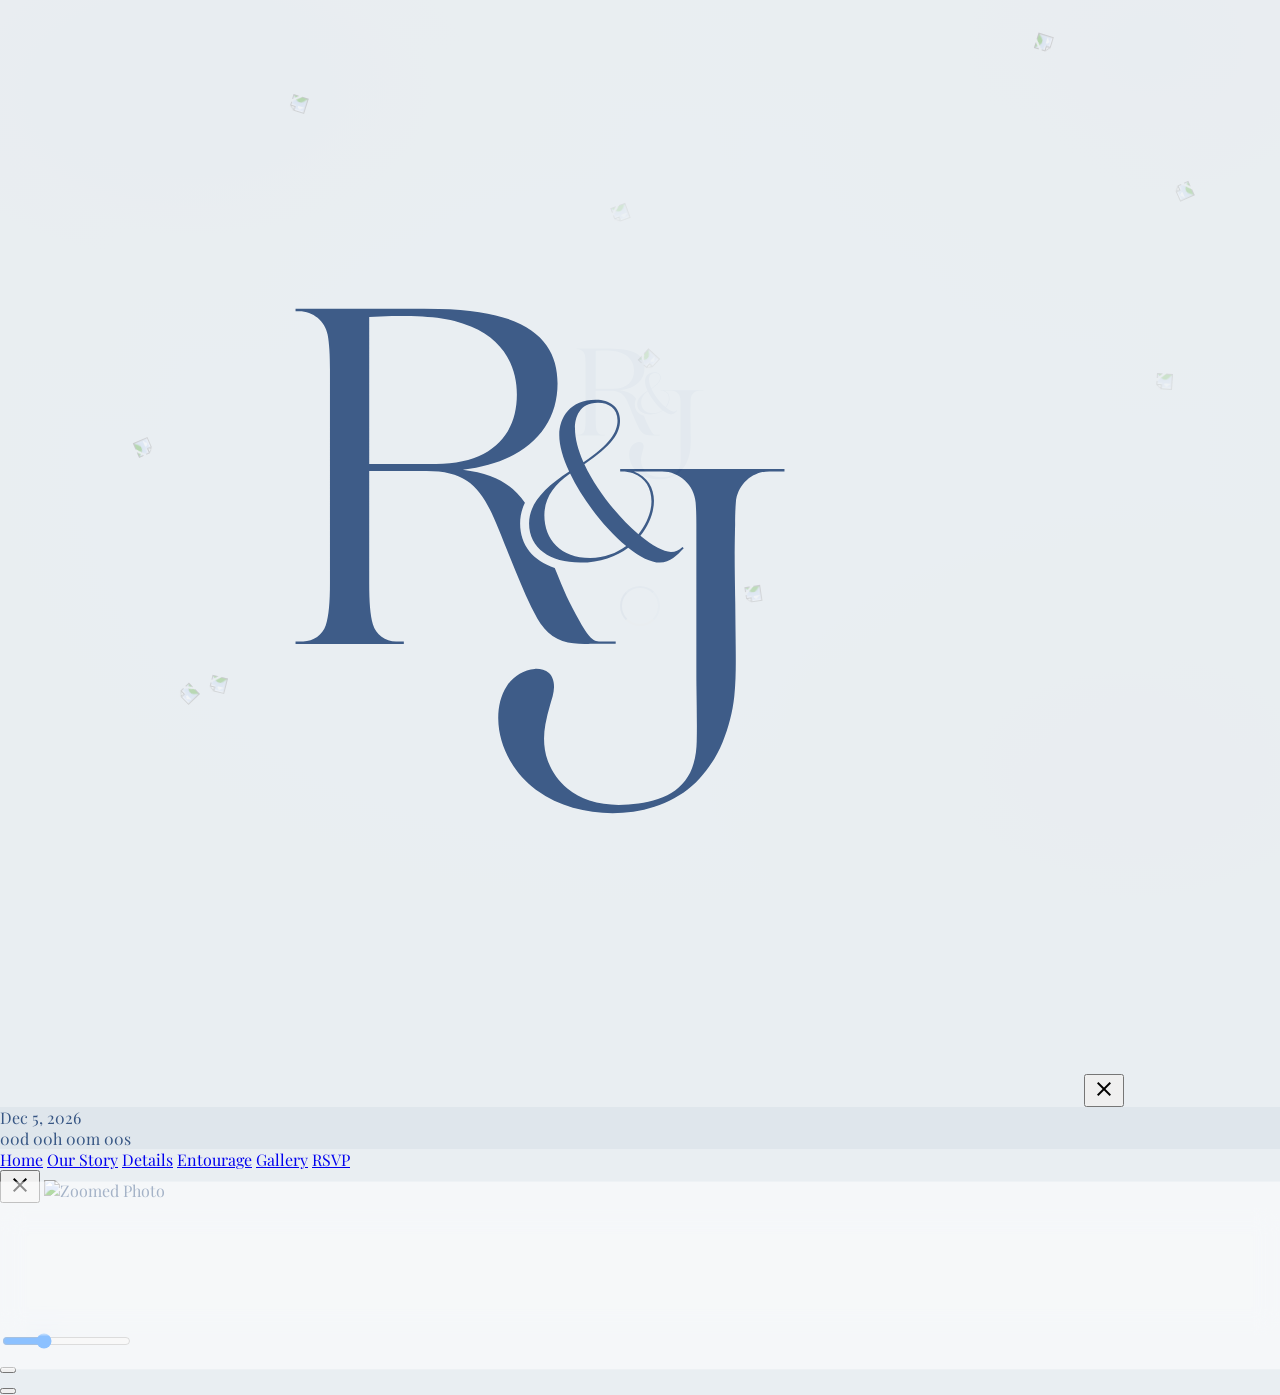
==== commit 59f135d8: "chore: increase We are getting married text on hero section" ====
--- a/index.html
+++ b/index.html
@@ -175,7 +175,7 @@
                     <!-- Top: Label + Names -->
                     <div class="hidden md:flex absolute inset-x-0 top-0 pt-40 justify-center z-10">
                         <div class="text-center">
-                            <p class="font-utility text-[10px] uppercase tracking-[0.25em] font-semibold text-white/70 drop-shadow-sm mb-3">
+                            <p class="font-utility text-sm md:text-base uppercase tracking-[0.25em] font-semibold text-white/70 drop-shadow-sm mb-3">
                                 We Are Getting Married
                             </p>
                             <h1 class="font-primary text-white leading-[1.05] flex flex-col items-center drop-shadow-md" style="font-size: clamp(22px, 3.5vw, 52px); text-shadow: 0 4px 20px rgba(54,85,131,0.7);">
@@ -218,7 +218,7 @@
 
                 <!-- ── MOBILE ONLY: Content below video ── -->
                 <div class="md:hidden text-center px-6 py-10">
-                    <p class="font-utility text-[10px] uppercase tracking-[0.25em] font-semibold text-dusty-blue/60 mb-4">
+                    <p class="font-utility text-xs uppercase tracking-[0.25em] font-semibold text-dusty-blue/60 mb-4">
                         We Are Getting Married
                     </p>
                     <h1 class="font-primary text-dusk-blue leading-[1.05] flex flex-col items-center mb-4" style="font-size: clamp(36px, 10vw, 60px);">
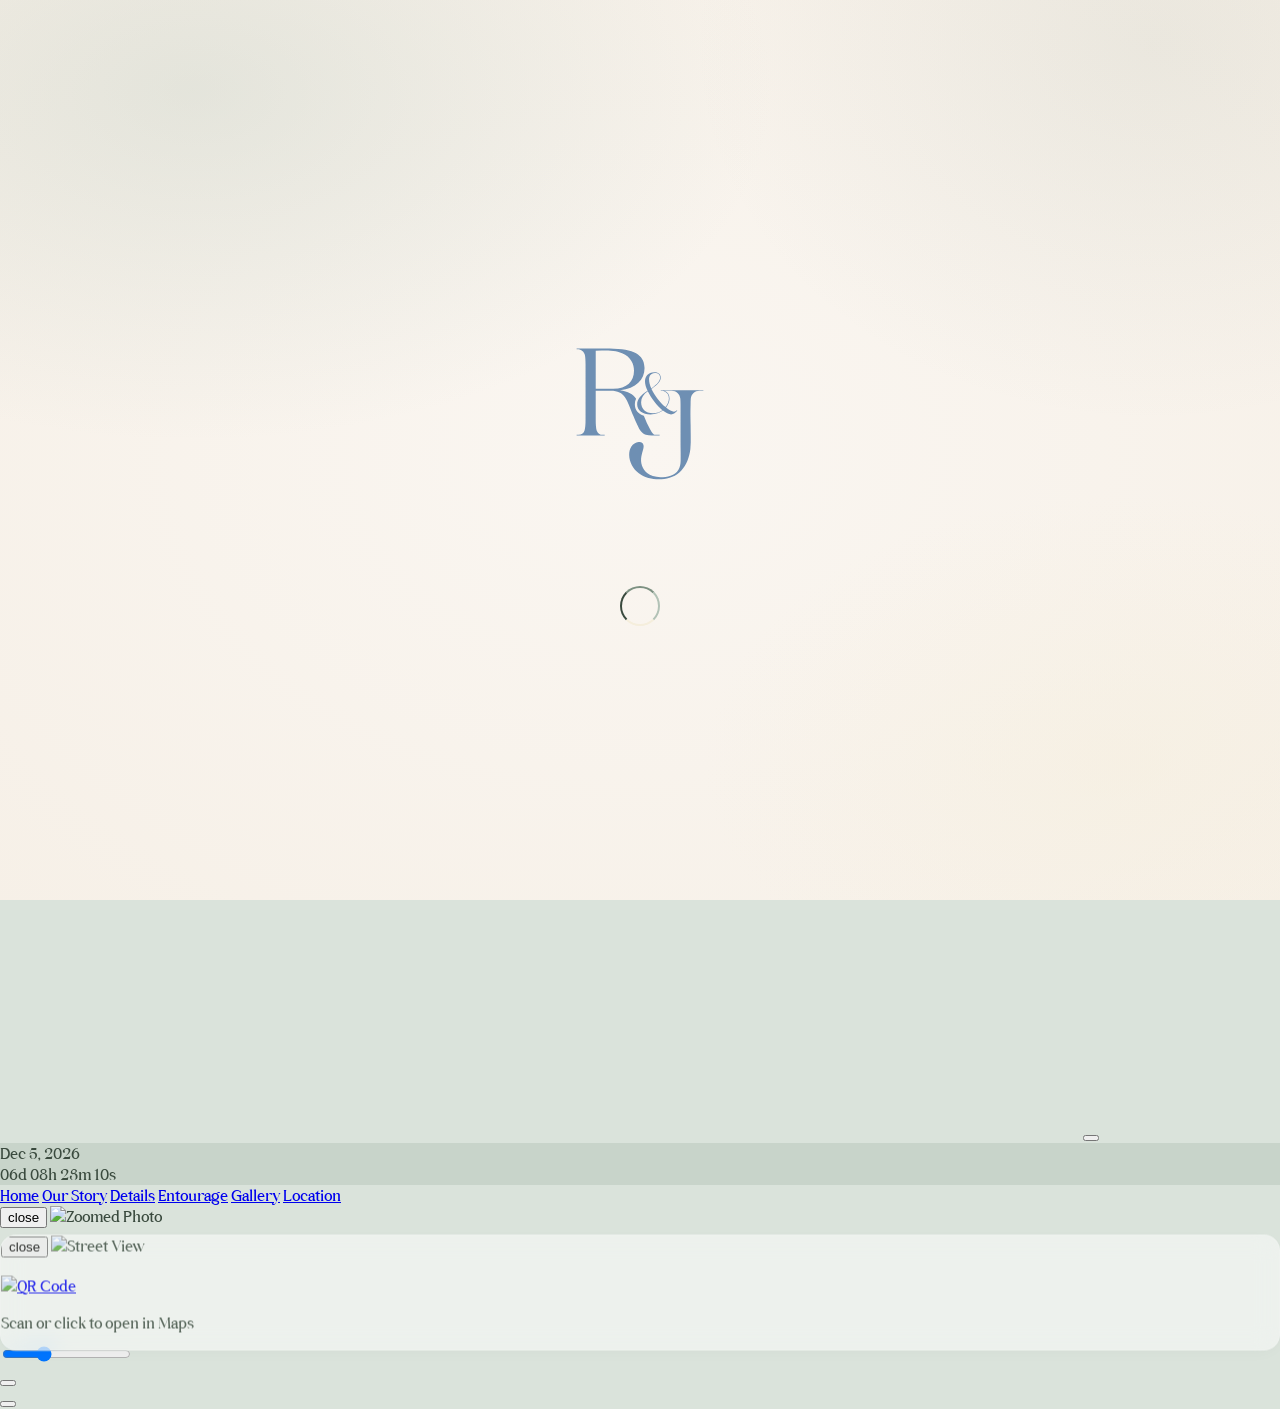
==== commit 10d01590: "chore: init commit for website draft" ====
--- a/index.html
+++ b/index.html
@@ -4,8 +4,9 @@
 <head>
     <meta charset="UTF-8">
     <meta name="viewport" content="width=device-width, initial-scale=1.0">
-    <title>Rey & Jona — December 5, 2026</title>
-    <meta name="description" content="With the blessing of our parents, we request the honour of your presence as we unite ourselves in the Sacrament of Holy Matrimony. Rey Christopher G. Guevarra & Jonalyn O. Sabado — December 5, 2026.">
+    <title>Zelwyn & Elaine — December 12, 2026</title>
+    <meta name="description"
+        content="With the blessing of our parents, we request the honour of your presence as we unite ourselves in the Sacrament of Holy Matrimony. Zelwyn & Elaine — December 12, 2026.">
 
     <!-- Favicon -->
     <link rel="icon" type="image/png" sizes="96x96" href="assets/favicon/favicon-96x96.png">
@@ -15,20 +16,14 @@
     <link rel="manifest" href="assets/favicon/site.webmanifest">
     <meta name="theme-color" content="#ffffff">
 
-    <!-- Google Fonts -->
-    <link rel="preconnect" href="https://fonts.googleapis.com">
-    <link rel="preconnect" href="https://fonts.gstatic.com" crossorigin>
-    <link href="https://fonts.googleapis.com/css2?family=Inter:wght@400;500;600&family=Playfair+Display:ital,wght@0,400;0,600;1,400&display=swap" rel="stylesheet">
-
-    <!-- Material Symbols -->
-    <link href="https://fonts.googleapis.com/css2?family=Material+Symbols+Outlined:wght,FILL@100..700,0..1&display=swap" rel="stylesheet">
+    <!-- Fonts are self-hosted via @font-face in style.css -->
 
     <!-- Swiper JS -->
     <link rel="stylesheet" href="https://cdn.jsdelivr.net/npm/swiper@11/swiper-bundle.min.css" />
 
     <!-- Tailwind -->
     <script src="https://cdn.tailwindcss.com?plugins=forms,container-queries"></script>
-    
+
     <!-- Lucide -->
     <script src="https://unpkg.com/lucide@latest"></script>
 
@@ -38,17 +33,20 @@
             theme: {
                 extend: {
                     colors: {
-                        "dusk-blue":   "#365583",
-                        "baltic-blue": "#3F618E",
-                        "dusty-blue":  "#6E8FB3",
-                        "powder-blue": "#B6C7DB",
-                        "pale-peach":  "#EEDAC9",
-                        "ash-grey":    "#B6BBB5",
+                        "dusk-green": "#324d3e",
+                        "baltic-green": "#738a6e",
+                        "dusty-green": "#8ea58b",
+                        "powder-green": "#becfbc",
+                        "classic-cream": "#d9e5d7",
+                        "ash-grey": "#B6BBB5",
                     },
                     fontFamily: {
-                        "primary": ["Tangier", "Playfair Display", "serif"],
-                        "body":    ["Playfair Display", "serif"],
+                        "primary": ["Belgiano Serif", "serif"],
+                        "body": ["Inter", "system-ui", "sans-serif"],
                         "utility": ["Inter", "sans-serif"],
+                        "header-1": ["Italianno", "cursive"],
+                        "header-2": ["Alex Brush", "cursive"],
+                        "accent": ["Playfair Display", "serif"],
                     }
                 }
             }
@@ -70,7 +68,7 @@
     <!--  0. LOADING SCREEN                        -->
     <!-- ========================================= -->
     <div id="loading-screen">
-        <img src="assets/monogram/ReyJona-DustyBlue-Monogram.svg" class="loading__monogram"  alt="R & J monogram">
+        <img src="assets/monogram/ReyJona-DustyBlue-Monogram.svg" class="loading__monogram" alt="R & J monogram">
         <div class="loading__spinner"></div>
     </div>
 
@@ -83,33 +81,48 @@
     <!--  2. LANDING PAGE (Invitation Cover)       -->
     <!-- ========================================= -->
     <section id="landing" class="landing">
-        <div class="landing__bg"></div>
+        <!-- Placeholder Photo Background -->
+        <div class="absolute inset-0 z-0">
+            <img src="assets/placeholder/landing_hero_fullscreen.jpg" class="w-full h-full object-cover object-center" alt="Landing Background">
+            <!-- Sage Green Overlay -->
+            <div class="absolute inset-0 bg-[#7d9182]/80"></div>
+        </div>
+        <div class="landing__bg relative z-0"></div>
 
         <!-- Beige-variant petals (only visible when ?landing=beige) -->
         <div id="landing-petals-canvas" aria-hidden="true"></div>
 
-        <img src="assets/top-left-corner-flower.webp" alt="" class="landing__flower landing__flower--top-left" aria-hidden="true">
-        <img src="assets/bottom-right-corner-flower.webp" alt="" class="landing__flower landing__flower--bottom-right" aria-hidden="true">
+        <!-- Landing: top-left corner ornament -->
+        <img src="assets/background/landing-page/non-floral-large-corner-ornament.webp" alt=""
+            class="landing__flower landing__flower--top-left" aria-hidden="true">
+        <!-- Landing: bottom-right corner ornament (flipped) -->
+        <img src="assets/background/landing-page/floral-large-corner-ornament.webp" alt=""
+            class="landing__flower landing__flower--bottom-right" aria-hidden="true">
 
         <div class="landing__content">
-            <p class="font-utility text-xs lg:text-base uppercase tracking-[0.2em] text-dusty-blue mb-4 opacity-80">The Wedding of</p>
-            <h1 class="landing__names font-primary text-dusty-blue">
-                <span>Rey Christopher</span>
-                <span class="text-dusty-blue text-[0.5em] leading-none my-2">&amp;</span>
-                <span>Jonalyn</span>
+            <p class="font-utility text-xs lg:text-base uppercase tracking-[0.2em] text-dusty-green mb-4 opacity-80">The
+                Wedding of</p>
+            <h1 class="landing__names font-header-1 text-dusty-green">
+                <span>Zelwyn</span>
+                <span class="text-dusty-green text-[0.5em] leading-none my-2">&amp;</span>
+                <span>Elaine</span>
             </h1>
-            <p class="font-body text-lg lg:text-2xl text-baltic-blue tracking-[0.1em] mt-6 opacity-90">December 5, 2026</p>
-            
+            <p class="font-accent text-lg lg:text-2xl text-baltic-green tracking-[0.1em] mt-6 opacity-90">December 12,
+                2026
+            </p>
+
             <!-- Divider -->
             <div class="landing-divider" role="presentation">
                 <span class="landing-divider__line"></span>
                 <span class="landing-divider__diamond"></span>
                 <span class="landing-divider__line"></span>
             </div>
-            
-            <button id="enter-btn" class="flex flex-col items-center gap-2 text-dusty-blue hover:text-baltic-blue transition-colors group">
+
+            <button id="enter-btn"
+                class="flex flex-col items-center gap-2 text-dusty-green hover:text-baltic-green transition-colors group">
                 <span class="font-utility text-xs uppercase tracking-[0.2em]">View Our Invitation</span>
-                <svg class="group-hover:translate-y-1 transition-transform" width="20" height="20" viewBox="0 0 24 24" fill="none" stroke="currentColor" stroke-width="1.5" stroke-linecap="round" stroke-linejoin="round">
+                <svg class="group-hover:translate-y-1 transition-transform" width="20" height="20" viewBox="0 0 24 24"
+                    fill="none" stroke="currentColor" stroke-width="1.5" stroke-linecap="round" stroke-linejoin="round">
                     <polyline points="6 9 12 15 18 9"></polyline>
                 </svg>
             </button>
@@ -125,13 +138,16 @@
         <header id="navbar" class="fixed top-0 w-full z-50 navbar--transparent">
             <nav class="flex justify-between items-center px-5 md:px-16 max-w-7xl mx-auto h-20">
                 <div class="flex items-center gap-3 w-full lg:w-auto">
-                    <span class="nav-brand font-primary text-2xl tracking-wide transition-colors">Rey &amp; Jona</span>
-                    
+                    <span class="nav-brand font-header-1 text-2xl tracking-wide transition-colors">Zelwyn &amp;
+                        Elaine</span>
+
                     <!-- Countdown (Desktop only) -->
                     <div id="nav-countdown-wrapper" class="hidden lg:flex items-center lg:ml-4 pointer-events-none">
-                        <div class="nav-countdown flex items-center gap-2 text-white font-utility text-[12px] uppercase tracking-widest font-bold bg-white/20 backdrop-blur-md border border-white/30 rounded-full px-5 py-2 shadow-lg transition-all duration-300">
+                        <div
+                            class="nav-countdown flex items-center gap-2 text-white font-utility text-[12px] uppercase tracking-widest font-bold bg-white/20 backdrop-blur-md border border-white/30 rounded-full px-5 py-2 shadow-lg transition-all duration-300">
                             <span>Dec 5, 2026</span>
-                            <span class="nav-countdown-dot w-1.5 h-1.5 rounded-full bg-white transition-colors duration-300"></span>
+                            <span
+                                class="nav-countdown-dot w-1.5 h-1.5 rounded-full bg-white transition-colors duration-300"></span>
                             <div class="flex gap-2">
                                 <span><span class="cd-days">--</span>d</span>
                                 <span><span class="cd-hours">--</span>h</span>
@@ -142,566 +158,823 @@
                     </div>
                 </div>
                 <div class="hidden md:flex gap-8 items-center">
-                    <a class="nav-link font-utility text-[11px] uppercase tracking-widest font-semibold" href="#hero">Home</a>
-                    <a class="nav-link font-utility text-[11px] uppercase tracking-widest font-semibold" href="#story">Our Story</a>
-                    <a class="nav-link font-utility text-[11px] uppercase tracking-widest font-semibold" href="#details">Details</a>
-                    <a class="nav-link font-utility text-[11px] uppercase tracking-widest font-semibold" href="#entourage">Entourage</a>
-                    <a class="nav-link font-utility text-[11px] uppercase tracking-widest font-semibold" href="#gallery">Gallery</a>
-                    <a class="nav-link font-utility text-[11px] uppercase tracking-widest font-semibold" href="#rsvp">RSVP</a>
-                </div>
-                <button id="mobile-menu-btn" class="md:hidden flex items-center justify-center p-2 nav-brand" aria-label="Menu">
-                    <span class="material-symbols-outlined text-[28px]">menu</span>
+                    <a class="nav-link font-utility text-[11px] uppercase tracking-widest font-semibold"
+                        href="#hero">Home</a>
+                    <a class="nav-link font-utility text-[11px] uppercase tracking-widest font-semibold"
+                        href="#story">Our Story</a>
+                    <a class="nav-link font-utility text-[11px] uppercase tracking-widest font-semibold"
+                        href="#details">Details</a>
+                    <a class="nav-link font-utility text-[11px] uppercase tracking-widest font-semibold"
+                        href="#entourage">Entourage</a>
+                    <a class="nav-link font-utility text-[11px] uppercase tracking-widest font-semibold"
+                        href="#gallery">Gallery</a>
+                    <a class="nav-link font-utility text-[11px] uppercase tracking-widest font-semibold"
+                        href="#location">Location</a>
+                </div>
+                <button id="mobile-menu-btn" class="md:hidden flex items-center justify-center p-2 nav-brand"
+                    aria-label="Menu">
+                    <i data-lucide="menu" class="w-7 h-7"></i>
                 </button>
             </nav>
         </header>
 
-        <div class="sections-wrapper">
-
-            <section id="hero" class="relative w-full overflow-hidden">
-
-                <!-- ── Video Background ── -->
-                <div class="relative w-full">
-                    <video id="hero-video" autoplay loop muted playsinline class="w-full h-auto md:h-screen md:object-cover md:object-center block">
-                        <source src="https://res.cloudinary.com/dotvtqmny/video/upload/f_auto,q_auto,ac_none/v1785416349/save-the-date_uzomps.mp4" type="video/mp4" />
-                    </video>
-
-                    <!-- Subtle blue tint overlay -->
-                    <div class="absolute inset-0 pointer-events-none" style="background: rgba(54, 85, 131, 0.12);"></div>
-
-                    <!-- Gradient fade at bottom of video (both mobile & desktop) -->
-                    <div class="absolute inset-0 hero-gradient pointer-events-none"></div>
-
-                    <!-- ── DESKTOP ONLY: Overlaid content ── -->
-                    <!-- Top: Label + Names -->
-                    <div class="hidden md:flex absolute inset-x-0 top-0 pt-40 justify-center z-10">
-                        <div class="text-center">
-                            <p class="font-utility text-sm md:text-base uppercase tracking-[0.25em] font-semibold text-white/70 drop-shadow-sm mb-3">
-                                We Are Getting Married
-                            </p>
-                            <h1 class="font-primary text-white leading-[1.05] flex flex-col items-center drop-shadow-md" style="font-size: clamp(22px, 3.5vw, 52px); text-shadow: 0 4px 20px rgba(54,85,131,0.7);">
-                                <span>Rey Christopher</span>
-                                <span class="text-powder-blue text-[0.5em] leading-none my-1">&amp;</span>
-                                <span>Jonalyn</span>
-                            </h1>
-                        </div>
-                    </div>
-
-                    <!-- Bottom: Date + Countdown -->
-                    <div class="hidden md:flex absolute inset-x-0 bottom-0 pb-14 justify-center z-10">
-                        <div class="text-center">
-                            <div class="inline-block bg-dusk-blue/[0.12] backdrop-blur-sm border border-powder-blue/30 px-6 py-2 rounded-xl mb-5 shadow-sm">
-                                <p class="font-primary italic text-xl md:text-2xl text-white drop-shadow-md">
-                                    December 5, 2026
-                                </p>
-                            </div>
-                            <div class="hero-countdown hero-countdown--sm">
-                                <div class="hero-countdown-unit hero-countdown-unit--dark">
-                                    <span class="countdown-val countdown-val--dark countdown-val--sm cd-days">--</span>
-                                    <span class="countdown-lbl countdown-lbl--dark">Days</span>
-                                </div>
-                                <div class="hero-countdown-unit hero-countdown-unit--dark">
-                                    <span class="countdown-val countdown-val--dark countdown-val--sm cd-hours">--</span>
-                                    <span class="countdown-lbl countdown-lbl--dark">Hours</span>
-                                </div>
-                                <div class="hero-countdown-unit hero-countdown-unit--dark">
-                                    <span class="countdown-val countdown-val--dark countdown-val--sm cd-minutes">--</span>
-                                    <span class="countdown-lbl countdown-lbl--dark">Min</span>
-                                </div>
-                                <div class="hero-countdown-unit hero-countdown-unit--dark">
-                                    <span class="countdown-val countdown-val--dark countdown-val--sm cd-seconds">--</span>
-                                    <span class="countdown-lbl countdown-lbl--dark">Sec</span>
-                                </div>
-                            </div>
-                        </div>
-                    </div>
-                </div>
-
-                <!-- ── MOBILE ONLY: Content below video ── -->
-                <div class="md:hidden text-center px-6 py-10">
-                    <p class="font-utility text-xs uppercase tracking-[0.25em] font-semibold text-dusty-blue/60 mb-4">
-                        We Are Getting Married
+
+        <section id="hero" class="relative w-full overflow-hidden">
+
+            <!-- ── Image Background ── -->
+            <div class="relative w-full">
+                <img id="hero-image" src="assets/placeholder/main_screen_hero.jpg" alt="Main Screen Hero"
+                    class="w-full h-auto md:h-screen md:object-cover md:object-center block">
+
+                <!-- Subtle blue tint overlay -->
+                <div class="absolute inset-0 pointer-events-none" style="background: rgba(58, 74, 62, 0.12);"></div>
+
+                <!-- Gradient fade at bottom of video (both mobile & desktop) -->
+                <div class="absolute inset-0 hero-gradient pointer-events-none"></div>
+
+                <!-- ── DESKTOP ONLY: Overlaid content ── -->
+                <!-- Top: Label + Names -->
+                <div class="hidden md:flex absolute inset-x-0 top-0 pt-40 justify-center z-10">
+                    <div class="text-center">
+                        <p
+                            class="font-utility text-sm md:text-base uppercase tracking-[0.25em] font-semibold text-white/70 drop-shadow-sm mb-3">
+                            We Are Getting Married
+                        </p>
+                        <h1 class="font-header-1 text-white leading-[1.05] flex flex-col items-center drop-shadow-md"
+                            style="font-size: clamp(36px, 5.5vw, 80px); text-shadow: 0 4px 20px rgba(58,74,62,0.7);">
+                            <span>Zelwyn</span>
+                            <span class="text-powder-green text-[0.5em] leading-none my-1">&amp;</span>
+                            <span>Elaine</span>
+                        </h1>
+                    </div>
+                </div>
+
+                <!-- Bottom: Date + Countdown -->
+                <div class="hidden md:flex absolute inset-x-0 bottom-0 pb-14 justify-center z-10">
+                    <div class="text-center">
+                        <div
+                            class="inline-block bg-dusk-green/[0.12] backdrop-blur-sm border border-powder-green/30 px-6 py-2 rounded-xl mb-5 shadow-sm">
+                            <p class="font-primary italic text-xl md:text-2xl text-white drop-shadow-md">
+                                December 12, 2026
+                            </p>
+                        </div>
+                        <div class="hero-countdown hero-countdown--sm">
+                            <div class="hero-countdown-unit hero-countdown-unit--dark">
+                                <span class="countdown-val countdown-val--dark countdown-val--sm cd-days">--</span>
+                                <span class="countdown-lbl countdown-lbl--dark">Days</span>
+                            </div>
+                            <div class="hero-countdown-unit hero-countdown-unit--dark">
+                                <span class="countdown-val countdown-val--dark countdown-val--sm cd-hours">--</span>
+                                <span class="countdown-lbl countdown-lbl--dark">Hours</span>
+                            </div>
+                            <div class="hero-countdown-unit hero-countdown-unit--dark">
+                                <span class="countdown-val countdown-val--dark countdown-val--sm cd-minutes">--</span>
+                                <span class="countdown-lbl countdown-lbl--dark">Min</span>
+                            </div>
+                            <div class="hero-countdown-unit hero-countdown-unit--dark">
+                                <span class="countdown-val countdown-val--dark countdown-val--sm cd-seconds">--</span>
+                                <span class="countdown-lbl countdown-lbl--dark">Sec</span>
+                            </div>
+                        </div>
+                    </div>
+                </div>
+            </div>
+
+            <!-- ── MOBILE ONLY: Content below video ── -->
+            <div class="md:hidden text-center px-6 py-10">
+                <p class="font-utility text-xs uppercase tracking-[0.25em] font-semibold text-dusty-green/60 mb-4">
+                    We Are Getting Married
+                </p>
+                <h1 class="font-header-1 text-dusk-green leading-[1.05] flex flex-col items-center mb-4"
+                    style="font-size: clamp(52px, 14vw, 88px);">
+                    <span>Zelwyn</span>
+                    <span class="text-dusty-green text-[0.5em] leading-none my-1">&amp;</span>
+                    <span>Elaine</span>
+                </h1>
+                <div class="mb-8">
+                    <p class="font-accent text-lg text-baltic-green/90 drop-shadow-sm tracking-wide">
+                        December 12, 2026
                     </p>
-                    <h1 class="font-primary text-dusk-blue leading-[1.05] flex flex-col items-center mb-4" style="font-size: clamp(36px, 10vw, 60px);">
-                        <span>Rey Christopher</span>
-                        <span class="text-dusty-blue text-[0.5em] leading-none my-1">&amp;</span>
-                        <span>Jonalyn</span>
-                    </h1>
-                    <div class="mb-8">
-                        <p class="font-body text-lg text-baltic-blue/90 drop-shadow-sm tracking-wide">
-                            December 5, 2026
+                </div>
+                <div class="hero-countdown justify-center">
+                    <div class="hero-countdown-unit hero-countdown-unit--mobile">
+                        <span class="countdown-val countdown-val--mobile cd-days">--</span>
+                        <span class="countdown-lbl">Days</span>
+                    </div>
+                    <div class="hero-countdown-unit hero-countdown-unit--mobile">
+                        <span class="countdown-val countdown-val--mobile cd-hours">--</span>
+                        <span class="countdown-lbl">Hours</span>
+                    </div>
+                    <div class="hero-countdown-unit hero-countdown-unit--mobile">
+                        <span class="countdown-val countdown-val--mobile cd-minutes">--</span>
+                        <span class="countdown-lbl">Min</span>
+                    </div>
+                    <div class="hero-countdown-unit hero-countdown-unit--mobile">
+                        <span class="countdown-val countdown-val--mobile cd-seconds">--</span>
+                        <span class="countdown-lbl">Sec</span>
+                    </div>
+                </div>
+            </div>
+
+        </section>
+
+        <!-- =============================== -->
+        <!--  3.2. Our Story                 -->
+        <!-- =============================== -->
+        <!-- Section Divider: non-floral continuous tile -->
+        <div class="section-divider section-divider--cont" role="presentation" aria-hidden="true"
+            style="background-image: url('assets/background/divider/non-floral-horizontal-border-01-cont.webp');"></div>
+
+        <section class="py-24 px-5 md:px-16 relative overflow-hidden" id="story">
+            <!-- Main-background: ambient leaf watermark per-section -->
+            <img src="assets/background/main-background/non-floral-minimalist-leaf-01.webp"
+                class="section-flower w-72 right-0 top-0 opacity-[0.08] translate-x-16 -rotate-12" alt=""
+                aria-hidden="true">
+            <!-- Section ambient: top-right ornament cluster -->
+            <img src="assets/background/container-background/non-floral-small-ornament-cluster-01.webp"
+                class="section-flower w-44 -right-12 top-8 opacity-25 -rotate-12" alt="" aria-hidden="true">
+
+            <div class="max-w-6xl mx-auto relative z-10">
+                <div class="text-center mb-16">
+                    <img src="assets/monogram/ReyJona-DustyBlue-Monogram.svg" class="section-monogram" alt="">
+                    <h2 class="font-primary text-4xl md:text-5xl text-dusty-green mb-4">Our Love Story</h2>
+                </div>
+                <div class="max-w-5xl mx-auto px-4 pb-24 space-y-24">
+                    <!-- Chapter 1 -->
+                    <div class="flex flex-col md:flex-row items-center gap-10">
+                        <div class="md:w-1/2 flex justify-center">
+                            <img src="assets/placeholder/landing_hero_fullscreen.jpg" alt="How It All Started" class="w-full max-w-sm rounded-xl shadow-lg border border-classic-cream/30">
+                        </div>
+                        <div class="md:w-1/2 text-left space-y-4">
+                            <h3 class="font-primary text-3xl md:text-4xl text-dusk-green mb-6">How It All Started</h3>
+                            <p class="font-primary text-[18px] leading-relaxed text-baltic-green">
+                                In October 2018 , it all started with something as simple as a reaction on social media.
+                            </p>
+                            <p class="font-primary text-[18px] leading-relaxed text-baltic-green">
+                                We met on Facebook when he reacted to my story. Back then, reactions to stories would appear directly on Messenger, so I replied with a simple, "Napindot?"
+                            </p>
+                            <p class="font-primary text-[18px] leading-relaxed text-baltic-green">
+                                Little did we know that those two words would become the beginning of a story filled with love, challenges, separation, finding our way back to each other, and countless moments of choosing one another again.
+                            </p>
+                            <p class="font-primary text-[18px] leading-relaxed text-baltic-green">
+                                From that simple conversation, we continued talking until the day we finally met in person. Our first date was at McDonald's Dinalupihan—nothing extravagant, but it became the first page of our love story in real life.
+                            </p>
+                            <p class="font-primary text-[18px] leading-relaxed text-baltic-green">
+                                After months of talking and getting to know each other, he asked if he could court me. And on December 1, 2018, we officially became a couple.
+                            </p>
+                        </div>
+                    </div>
+
+                    <!-- Chapter 2 -->
+                    <div class="flex flex-col md:flex-row-reverse items-center gap-10">
+                        <div class="md:w-1/2 flex justify-center">
+                            <img src="assets/placeholder/landing_hero_fullscreen.jpg" alt="Finding Our Way Back" class="w-full max-w-sm rounded-xl shadow-lg border border-classic-cream/30">
+                        </div>
+                        <div class="md:w-1/2 text-left space-y-4">
+                            <h3 class="font-primary text-3xl md:text-4xl text-dusk-green mb-6">Finding Our Way Back</h3>
+                            <p class="font-primary text-[18px] leading-relaxed text-baltic-green">
+                                But just like any other relationship, our journey was not always easy.
+                            </p>
+                            <p class="font-primary text-[18px] leading-relaxed text-baltic-green">
+                                After a year together, we went our separate ways for many reasons. Months passed without any communication, and we went on with our own lives. We thought that maybe our story had come to an end.
+                            </p>
+                            <p class="font-primary text-[18px] leading-relaxed text-dusty-green italic my-6 text-xl">
+                                But sometimes, some stories are not meant to end in the first chapter.
+                            </p>
+                            <p class="font-primary text-[18px] leading-relaxed text-baltic-green">
+                                One day, his brother, Kuya Arlee, would pick me up and bring me to their house. And through those simple moments, we slowly found our way back to each other. That was the beginning of our comeback—a new beginning filled with deeper understanding, stronger love, and a clearer reason to stay.
+                            </p>
+                            <p class="font-primary text-[18px] leading-relaxed text-baltic-green">
+                                We went through so much together. There were happy days and difficult ones. There were moments when we wondered if we would ever make it this far.
+                            </p>
+                            <p class="font-primary text-[18px] leading-relaxed text-baltic-green">
+                                But through it all, we chose to come back, forgive, understand, and love each other again.
+                            </p>
+                        </div>
+                    </div>
+
+                    <!-- Chapter 3 -->
+                    <div class="flex flex-col md:flex-row items-center gap-10">
+                        <div class="md:w-1/2 flex justify-center">
+                            <img src="assets/placeholder/landing_hero_fullscreen.jpg" alt="Choosing Forever" class="w-full max-w-sm rounded-xl shadow-lg border border-classic-cream/30">
+                        </div>
+                        <div class="md:w-1/2 text-left space-y-4">
+                            <h3 class="font-primary text-3xl md:text-4xl text-dusk-green mb-6">Choosing Forever</h3>
+                            <p class="font-primary text-[18px] leading-relaxed text-baltic-green">
+                                And then, on July 1, 2026, after everything we had been through, he asked me the question that would change our story forever:
+                            </p>
+                            <blockquote class="font-primary italic text-2xl text-dusty-green my-6 border-l-2 border-dusty-green pl-4">
+                                "Will you marry me?"
+                            </blockquote>
+                            <p class="font-primary text-[18px] leading-relaxed text-baltic-green">
+                                And I said "yes"
+                            </p>
+                            <p class="font-primary text-[18px] leading-relaxed text-baltic-green">
+                                A simple question, but one that carried years of memories, challenges, heartbreak, second chances, and all the love that brought us back to each other.
+                            </p>
+                            <p class="font-primary text-[18px] leading-relaxed text-baltic-green">
+                                From a simple "Napindot?" in 2018, to finding our way back to each other, and finally saying "Yes" to forever…
+                            </p>
+                            <p class="font-primary text-[18px] leading-relaxed text-baltic-green">
+                                We have come a long way.
+                            </p>
+                            <p class="font-primary text-[18px] leading-relaxed text-baltic-green">
+                                After all the challenges, the distance, the heartbreak, and the second chances…
+                            </p>
+                            <p class="font-primary text-[18px] leading-relaxed text-baltic-green">
+                                We found our way back to each other.
+                            </p>
+                            <p class="font-primary text-2xl text-dusty-green mt-8 italic">
+                                And this time, we're choosing forever.
+                            </p>
+                        </div>
+                    </div>
+                </div>
+            </div>
+        </section>
+        <!-- =============================== -->
+        <!--  3.3. Wedding Details           -->
+        <!-- =============================== -->
+        <section class="py-24 px-5 md:px-16 relative bg-alt-tint" id="details">
+            <!-- Main-background: ambient leaf watermark per-section -->
+            <img src="assets/background/main-background/non-floral-minimalist-leaf-04.webp"
+                class="section-flower w-64 left-0 bottom-0 opacity-[0.08] -translate-x-10 rotate-6" alt=""
+                aria-hidden="true">
+            <!-- Section ambient: bottom-left leaf cluster -->
+            <img src="assets/background/container-background/non-floral-small-ornament-cluster-03.webp"
+                class="section-flower w-44 -left-12 bottom-10 opacity-20 rotate-12" alt="" aria-hidden="true">
+
+            <div class="max-w-6xl mx-auto relative z-10">
+                <div class="text-center mb-16">
+                    <img src="assets/monogram/ReyJona-DuskBlue-Monogram.svg" class="section-monogram" alt="">
+                    <h2 class="font-primary text-4xl md:text-5xl text-dusty-green">Wedding Details</h2>
+                </div>
+
+                <div class="grid grid-cols-1 sm:grid-cols-2 lg:grid-cols-4 gap-6">
+                    <!-- Date -->
+                    <div class="elegant-card border border-classic-cream/30 p-8 flex flex-col items-center text-center">
+                        <div class="text-dusty-green mb-4 opacity-80"><i data-lucide="calendar"
+                                class="w-8 h-8 stroke-[1]"></i></div>
+                        <h3 class="font-primary text-2xl text-dusty-green mb-2">When</h3>
+                        <p class="font-accent font-semibold text-baltic-green">December 12, 2026</p>
+                        <p class="font-utility text-[11px] uppercase tracking-widest text-dusty-green mt-2">2:30 PM
+                            Ceremony</p>
+                    </div>
+                    <!-- Ceremony -->
+                    <div id="cardCeremony"
+                        class="elegant-card border border-classic-cream/30 p-6 md:p-8 flex flex-col items-center text-center cursor-pointer hover:bg-white/40 transition-colors group">
+                        <div class="text-dusty-green mb-3 opacity-80 group-hover:scale-110 transition-transform"><i
+                                data-lucide="church" class="w-8 h-8 stroke-[1]"></i></div>
+                        <h3 class="font-primary text-2xl text-dusty-green mb-2">Ceremony</h3>
+                        <p class="font-accent font-semibold text-baltic-green">Our Lady of Mt. Carmel Chapel</p>
+                        <p class="font-utility text-[11px] uppercase tracking-widest text-dusty-green mt-2">Fr. Noel
+                            Nuguid</p>
+                        <p
+                            class="font-accent italic text-[12px] text-dusty-green/80 mt-auto pt-6 group-hover:text-dusk-green transition-colors">
+                            Tap for location details</p>
+                    </div>
+                    <!-- Reception -->
+                    <div id="cardReception"
+                        class="elegant-card border border-classic-cream/30 p-6 md:p-8 flex flex-col items-center text-center cursor-pointer hover:bg-white/40 transition-colors group">
+                        <div class="text-dusty-green mb-3 opacity-80 group-hover:scale-110 transition-transform"><i
+                                data-lucide="map-pin" class="w-8 h-8 stroke-[1]"></i></div>
+                        <h3 class="font-primary text-2xl text-dusty-green mb-2">Reception</h3>
+                        <p class="font-accent font-semibold text-baltic-green">Palm Garden Pavilion</p>
+                        <p class="font-utility text-[11px] uppercase tracking-widest text-dusty-green mt-2">La Vista
+                            Inland Resort</p>
+                        <p
+                            class="font-accent italic text-[12px] text-dusty-green/80 mt-auto pt-6 group-hover:text-dusk-green transition-colors">
+                            Tap for location details</p>
+                    </div>
+                    <!-- Dress Code -->
+                    <a href="#dress-code"
+                        class="elegant-card border border-classic-cream/30 p-6 md:p-8 flex flex-col items-center text-center cursor-pointer hover:bg-white/40 transition-colors group block">
+                        <div class="text-dusty-green mb-3 opacity-80 group-hover:scale-110 transition-transform"><i
+                                data-lucide="shirt" class="w-8 h-8 stroke-[1]"></i></div>
+                        <h3 class="font-primary text-2xl text-dusty-green mb-2">Attire</h3>
+                        <p class="font-accent font-semibold text-baltic-green">Semi-formal / Formal</p>
+                        <p class="font-utility text-[11px] uppercase tracking-widest text-dusty-green mt-2">No
+                            Casual Attire</p>
+                        <p
+                            class="font-accent italic text-[12px] text-dusty-green/80 mt-auto pt-6 group-hover:text-dusk-green transition-colors">
+                            Tap for attire guidelines</p>
+                    </a>
+                </div>
+
+                <!-- Couple -->
+                <div class="mt-16 grid md:grid-cols-2 gap-8">
+                    <div class="elegant-card border border-classic-cream/30 p-10 text-center relative overflow-hidden">
+                        <!-- Container decoration: top-left ornament cluster -->
+                        <img src="assets/background/container-background/floral-small-ornament-cluster-01.webp"
+                            class="absolute -left-6 -top-6 w-28 opacity-25 pointer-events-none" aria-hidden="true"
+                            alt="">
+                        <h3 class="font-primary text-3xl md:text-4xl text-dusty-green mb-2 font-bold relative z-10">
+                            Zelwyn</h3>
+                        <p
+                            class="font-utility text-sm uppercase tracking-widest text-dusty-green mb-5 font-bold relative z-10">
+                            The Groom</p>
+                        <p class="font-accent text-baltic-green text-base relative z-10">Son of<br>Mr. Randy Laysa &amp; Mrs. Lorelee Laysa</p>
+                    </div>
+                    <div class="elegant-card border border-classic-cream/30 p-10 text-center relative overflow-hidden">
+                        <!-- Container decoration: bottom-right ornament cluster -->
+                        <img src="assets/background/container-background/floral-small-ornament-cluster-02.webp"
+                            class="absolute -right-6 -bottom-6 w-28 opacity-25 pointer-events-none rotate-180"
+                            aria-hidden="true" alt="">
+                        <h3 class="font-primary text-3xl md:text-4xl text-dusty-green mb-2 font-bold relative z-10">
+                            Elaine</h3>
+                        <p
+                            class="font-utility text-sm uppercase tracking-widest text-dusty-green mb-5 font-bold relative z-10">
+                            The Bride</p>
+                        <p class="font-accent text-baltic-green text-base relative z-10">Daughter of<br>Mr. Elmer David &amp; Mrs. Charmaine David</p>
+                    </div>
+                </div>
+            </div>
+        </section>
+
+        <!-- Section Divider: non-floral single -->
+        <div class="section-divider" role="presentation" aria-hidden="true">
+            <img src="assets/background/divider/non-floral-horizontal-border-02.webp" alt=""
+                class="section-divider__img">
+        </div>
+
+        <!-- =============================== -->
+        <!--  3.4. Principal Sponsors        -->
+        <!-- =============================== -->
+        <section class="py-24 px-5 md:px-16 relative overflow-hidden" id="sponsors">
+            <!-- Main-background: ambient leaf watermark per-section -->
+            <img src="assets/background/main-background/non-floral-minimalist-leaf-06.webp"
+                class="section-flower w-80 right-0 top-1/4 opacity-[0.07] translate-x-20" alt="" aria-hidden="true">
+            <!-- Section ambient: dual edge ornaments -->
+            <img src="assets/background/container-background/non-floral-small-ornament-cluster-04.webp"
+                class="section-flower w-48 -left-16 top-48 opacity-20 rotate-12" alt="" aria-hidden="true">
+            <img src="assets/background/container-background/non-floral-small-ornament-cluster-05.webp"
+                class="section-flower w-40 -right-10 bottom-24 opacity-20" alt="" aria-hidden="true">
+            <div class="max-w-6xl mx-auto relative z-10">
+                <div class="text-center mb-16">
+                    <img src="assets/monogram/ReyJona-DustyBlue-Monogram.svg" class="section-monogram" alt="">
+                    <h2 class="font-primary text-4xl md:text-5xl text-dusty-green">Principal Sponsors</h2>
+                </div>
+
+                <div class="grid md:grid-cols-2 gap-10">
+                    <div class="elegant-card border border-classic-cream/30 p-10 bg-white/40">
+                        <ul class="space-y-3 font-accent text-lg text-baltic-green text-center">
+                            <li>Hon. Patrick Rellosa</li>
+                            <li>Hon. Roger Manarang</li>
+                            <li>Hon. Lou Narciso</li>
+                            <li>Mr. Rex Jorge</li>
+                            <li>Mr. Arturo Sangalang</li>
+                            <li>Hon. Rex Naguiat</li>
+                            <li>Mr. Ariel Mendoza</li>
+                            <li>Mr. Jonard Pangilinan</li>
+                            <li>Mr. Wilfredo Medoranda</li>
+                            <li>Hon. Anne Lorraine C. Adorable Inton</li>
+                        </ul>
+                    </div>
+                    <div class="elegant-card border border-classic-cream/30 p-10 bg-white/40">
+                        <ul class="space-y-3 font-accent text-lg text-baltic-green text-center">
+                            <li>Ms. Luzviminda Samaniego</li>
+                            <li>Ms. Maricris Valderueda</li>
+                            <li>Ms. Eliza Tolentino</li>
+                            <li>Ms. Jeniline Lapid</li>
+                            <li>Ms. Ma Purisima Somosierra</li>
+                            <li>Ms. Evangeline Pascual</li>
+                            <li>Ms. Marinette Perez</li>
+                            <li>Ms. Eliza Bayot</li>
+                            <li>Ms. Raquel David</li>
+                            <li>Ms. Evelyn Ponce</li>
+                        </ul>
+                    </div>
+                </div>
+            </div>
+        </section>
+
+        <!-- Section Divider: floral single -->
+        <div class="section-divider" role="presentation" aria-hidden="true">
+            <img src="assets/background/divider/floral-horizontal-border-02.webp" alt="" class="section-divider__img">
+        </div>
+
+        <!-- =============================== -->
+        <!--  3.5. Entourage Section         -->
+        <!-- =============================== -->
+        <section class="py-24 px-5 md:px-16 relative overflow-hidden bg-alt-tint" id="entourage">
+            <!-- Main-background: ambient leaf watermark per-section -->
+            <img src="assets/background/main-background/non-floral-minimalist-leaf-02.webp"
+                class="section-flower w-72 left-0 top-0 opacity-[0.07] -translate-x-10 rotate-6" alt=""
+                aria-hidden="true">
+            <!-- Section ambient: edge ornament clusters -->
+            <img src="assets/background/container-background/floral-small-ornament-cluster-03.webp"
+                class="section-flower w-40 -right-16 top-32 opacity-20" alt="" aria-hidden="true">
+            <img src="assets/background/container-background/non-floral-small-ornament-cluster-02.webp"
+                class="section-flower w-48 -left-20 bottom-32 opacity-20 -rotate-45" alt="" aria-hidden="true">
+            <div class="max-w-5xl mx-auto relative z-10">
+                <div class="text-center mb-16">
+                    <img src="assets/monogram/ReyJona-DustyBlue-Monogram.svg" class="section-monogram" alt="">
+                    <h2 class="font-primary text-4xl md:text-5xl text-dusty-green">The Entourage</h2>
+                </div>
+
+                <div class="grid md:grid-cols-2 lg:grid-cols-4 gap-8 mb-12">
+                    <div class="elegant-card border border-classic-cream/30 p-8 text-center ">
+                        <p class="font-utility text-[11px] uppercase tracking-widest text-dusty-green mb-3">Best Man
                         </p>
-                    </div>
-                    <div class="hero-countdown justify-center">
-                        <div class="hero-countdown-unit hero-countdown-unit--mobile">
-                            <span class="countdown-val countdown-val--mobile cd-days">--</span>
-                            <span class="countdown-lbl">Days</span>
-                        </div>
-                        <div class="hero-countdown-unit hero-countdown-unit--mobile">
-                            <span class="countdown-val countdown-val--mobile cd-hours">--</span>
-                            <span class="countdown-lbl">Hours</span>
-                        </div>
-                        <div class="hero-countdown-unit hero-countdown-unit--mobile">
-                            <span class="countdown-val countdown-val--mobile cd-minutes">--</span>
-                            <span class="countdown-lbl">Min</span>
-                        </div>
-                        <div class="hero-countdown-unit hero-countdown-unit--mobile">
-                            <span class="countdown-val countdown-val--mobile cd-seconds">--</span>
-                            <span class="countdown-lbl">Sec</span>
-                        </div>
-                    </div>
-                </div>
-
-            </section>
-
-            <!-- =============================== -->
-            <!--  3.2. Our Story                 -->
-            <!-- =============================== -->
-            <section class="py-24 px-5 md:px-16 relative overflow-hidden" id="story">
-                <!-- Floral decorative -->
-                <img src="assets/flower-1.png" class="section-flower w-32 -left-10 top-10 opacity-40 rotate-12" alt="">
-                
-                <div class="max-w-6xl mx-auto relative z-10">
-                    <div class="text-center mb-16">
-                        <img src="assets/monogram/ReyJona-DustyBlue-Monogram.svg" class="section-monogram" alt="">
-                        <h2 class="font-primary text-4xl md:text-5xl text-dusty-blue mb-4">Our Story</h2>
-                    </div>
-                    
-                    <div class="grid md:grid-cols-2 gap-12 items-center">
-                        <div class="elegant-card border border-pale-peach/30 p-2 aspect-[2/3] max-w-md w-full mx-auto -rotate-2 hover:rotate-0 transition-transform duration-500">
-                            <img class="w-full h-full object-cover rounded-xl" alt="Rey and Jona" src="assets/gif-photoshoot-1.webp"/>
-                        </div>
-                        <div class="space-y-6 px-4">
-                            <h3 class="font-primary text-3xl text-dusty-blue">How We Met</h3>
-                            <p class="font-body text-[16px] leading-relaxed text-baltic-blue">
-                                <strong class="font-bold text-[18px] text-dusk-blue">Rey and Jona</strong> first met through a dating app. Neither was looking for anything serious, just hoping to pass the time — <em class="text-dusty-blue">until a mutual swipe right set their story into motion.</em> Realizing that simple app messages weren't enough, Rey asked for Jona's Facebook account so they could truly get to know each other.
-                            </p>
-                            <p class="font-body text-[16px] leading-relaxed text-baltic-blue">
-                                Fate seemed determined to bring them together from the start. On the very day they began chatting, Rey accidentally dropped his phone into a bucket of water, while Jona had only just returned to the app after taking a break. <em class="text-dusty-blue">Against the odds of ruined electronics and precise timing, destiny bridged the gap between them.</em>
-                            </p>
-                            <p class="font-body text-[16px] leading-relaxed text-baltic-blue">
-                                That chance match grew into a deep, genuine bond filled with shared moments and constant support. Today, surrounded by the people who mean the most to them, Rey and Jona are excited to take the next step and finally begin their journey as <strong class="font-bold text-[18px] text-dusk-blue">husband and wife</strong>.
-                            </p>
-
-                        </div>
-                    </div>
-
-                    <div class="grid md:grid-cols-2 gap-12 items-center mt-24">
-                        <div class="space-y-6 px-4 order-2 md:order-1">
-                            <h3 class="font-primary text-3xl text-dusty-blue">The Proposal</h3>
-                            <p class="font-body text-[16px] leading-relaxed text-baltic-blue">
-                                On <strong class="font-bold text-dusk-blue">October 4, 2025</strong>, Rey and Jona were in the crowd, eagerly watching TWICE perform live. Jona was completely lost in the excitement of the concert, having no idea that Rey had spent the entire evening harboring a life-changing secret: he was planning to propose to her that very night.
-                            </p>
-                            <p class="font-body text-[16px] leading-relaxed text-baltic-blue">
-                                Then, TWICE performed "YES or YES." As the song reached its final chorus, Rey leaned in close to Jona and began whispering the words softly into her ear. When she turned, he pulled out a small box, looked into her eyes, and asked the question one more time:
-                            </p>
-                            <blockquote class="font-body italic text-lg text-dusty-blue border-l-2 border-dusty-blue pl-6 py-2 my-6 bg-gradient-to-r from-white/60 to-transparent rounded-r-lg">
-                                "YES or YES"
-                            </blockquote>
-                            <p class="font-body text-[16px] leading-relaxed text-baltic-blue">
-                                With the music thundering around them, Jona smiled and <strong class="font-bold text-[18px] text-dusk-blue">finally said yes.</strong>
-                            </p>
-                        </div>
-                        <div class="elegant-card border border-pale-peach/30 p-2 aspect-[3/2] w-full rotate-2 hover:rotate-0 transition-transform duration-500 order-1 md:order-2">
-                            <img class="w-full h-full object-cover rounded-xl" alt="Our Proposal" src="assets/gif-photoshoot-2.webp"/>
-                        </div>
-                    </div>
-                </div>
-            </section>
-
-            <!-- =============================== -->
-            <!--  3.3. Wedding Details           -->
-            <!-- =============================== -->
-            <section class="py-24 px-5 md:px-16 relative bg-alt-tint" id="details">
-                <img src="assets/sprig-3.png" class="section-flower w-40 right-0 bottom-0 opacity-30 -rotate-12" alt="">
-                
-                <div class="max-w-6xl mx-auto relative z-10">
-                    <div class="text-center mb-16">
-                        <img src="assets/monogram/ReyJona-DuskBlue-Monogram.svg" class="section-monogram" alt="">
-                        <h2 class="font-primary text-4xl md:text-5xl text-dusty-blue">Wedding Details</h2>
-                    </div>
-
-                    <div class="grid grid-cols-1 sm:grid-cols-2 lg:grid-cols-4 gap-6">
-                        <!-- Date -->
-                        <div class="elegant-card border border-pale-peach/30 p-8 flex flex-col items-center text-center">
-                            <div class="text-dusty-blue mb-4 opacity-80"><i data-lucide="calendar" class="w-8 h-8 stroke-[1]"></i></div>
-                            <h3 class="font-primary text-2xl text-dusty-blue mb-2">When</h3>
-                            <p class="font-body font-semibold text-baltic-blue">December 5, 2026</p>
-                            <p class="font-utility text-[11px] uppercase tracking-widest text-dusty-blue mt-2">2:30 PM Ceremony</p>
-                        </div>
-                        <!-- Ceremony -->
-                        <div id="cardCeremony" class="elegant-card border border-pale-peach/30 p-6 md:p-8 flex flex-col items-center text-center cursor-pointer hover:bg-white/40 transition-colors group">
-                            <div class="text-dusty-blue mb-3 opacity-80 group-hover:scale-110 transition-transform"><i data-lucide="church" class="w-8 h-8 stroke-[1]"></i></div>
-                            <h3 class="font-primary text-2xl text-dusty-blue mb-2">Ceremony</h3>
-                            <p class="font-body font-semibold text-baltic-blue">Our Lady of Mt. Carmel Chapel</p>
-                            <p class="font-utility text-[11px] uppercase tracking-widest text-dusty-blue mt-2">Fr. Noel Nuguid</p>
-                            <p class="font-body italic text-[12px] text-dusty-blue/80 mt-auto pt-6 group-hover:text-dusk-blue transition-colors">Tap for location details</p>
-                        </div>
-                        <!-- Reception -->
-                        <div id="cardReception" class="elegant-card border border-pale-peach/30 p-6 md:p-8 flex flex-col items-center text-center cursor-pointer hover:bg-white/40 transition-colors group">
-                            <div class="text-dusty-blue mb-3 opacity-80 group-hover:scale-110 transition-transform"><i data-lucide="map-pin" class="w-8 h-8 stroke-[1]"></i></div>
-                            <h3 class="font-primary text-2xl text-dusty-blue mb-2">Reception</h3>
-                            <p class="font-body font-semibold text-baltic-blue">Palm Garden Pavilion</p>
-                            <p class="font-utility text-[11px] uppercase tracking-widest text-dusty-blue mt-2">La Vista Inland Resort</p>
-                            <p class="font-body italic text-[12px] text-dusty-blue/80 mt-auto pt-6 group-hover:text-dusk-blue transition-colors">Tap for location details</p>
-                        </div>
-                        <!-- Dress Code -->
-                        <a href="#dress-code" class="elegant-card border border-pale-peach/30 p-6 md:p-8 flex flex-col items-center text-center cursor-pointer hover:bg-white/40 transition-colors group block">
-                            <div class="text-dusty-blue mb-3 opacity-80 group-hover:scale-110 transition-transform"><i data-lucide="shirt" class="w-8 h-8 stroke-[1]"></i></div>
-                            <h3 class="font-primary text-2xl text-dusty-blue mb-2">Attire</h3>
-                            <p class="font-body font-semibold text-baltic-blue">Semi-formal / Formal</p>
-                            <p class="font-utility text-[11px] uppercase tracking-widest text-dusty-blue mt-2">No Casual Attire</p>
-                            <p class="font-body italic text-[12px] text-dusty-blue/80 mt-auto pt-6 group-hover:text-dusk-blue transition-colors">Tap for attire guidelines</p>
-                        </a>
-                    </div>
-
-                    <!-- Couple -->
-                    <div class="mt-16 grid md:grid-cols-2 gap-8">
-                        <div class="elegant-card border border-pale-peach/30 p-10 text-center relative overflow-hidden">
-                            <img src="assets/flower-2.png" class="section-flower w-32 -left-8 -top-8 opacity-30" alt="">
-                            <h3 class="font-primary text-3xl md:text-4xl text-dusty-blue mb-2 font-bold relative z-10">Rey Christopher G. Guevarra</h3>
-                            <p class="font-utility text-sm uppercase tracking-widest text-dusty-blue mb-5 font-bold relative z-10">The Groom</p>
-                            <p class="font-body text-baltic-blue text-base relative z-10">Son of<br>Reynaldo P. Guevarra &amp; Nerissa G. Guevarra</p>
-                        </div>
-                        <div class="elegant-card border border-pale-peach/30 p-10 text-center relative overflow-hidden">
-                            <img src="assets/flower-3.png" class="section-flower w-32 -right-8 -bottom-8 opacity-30 rotate-180" alt="">
-                            <h3 class="font-primary text-3xl md:text-4xl text-dusty-blue mb-2 font-bold relative z-10">Jonalyn O. Sabado</h3>
-                            <p class="font-utility text-sm uppercase tracking-widest text-dusty-blue mb-5 font-bold relative z-10">The Bride</p>
-                            <p class="font-body text-baltic-blue text-base relative z-10">Daughter of<br>Joel B. Sabado &amp; Leilani O. Sabado</p>
-                        </div>
-                    </div>
-                </div>
-            </section>
-
-            <!-- =============================== -->
-            <!--  3.4. Principal Sponsors        -->
-            <!-- =============================== -->
-            <section class="py-24 px-5 md:px-16 relative overflow-hidden" id="sponsors">
-                <img src="assets/flower-5.png" class="section-flower w-48 -left-16 top-48 opacity-30 rotate-12" alt="">
-                <img src="assets/sprig-2.png" class="section-flower w-40 -right-10 bottom-24 opacity-30" alt="">
-                <div class="max-w-6xl mx-auto relative z-10">
-                    <div class="text-center mb-16">
-                        <img src="assets/monogram/ReyJona-DustyBlue-Monogram.svg" class="section-monogram" alt="">
-                        <h2 class="font-primary text-4xl md:text-5xl text-dusty-blue">Principal Sponsors</h2>
-                    </div>
-
-                    <div class="grid md:grid-cols-2 gap-10">
-                        <div class="elegant-card border border-pale-peach/30 p-10 bg-white/40">
-                            <h4 class="font-primary text-3xl text-dusty-blue text-center mb-8">Godfathers</h4>
-                            <ul class="space-y-3 font-body text-lg text-baltic-blue text-center">
-                                <li>Mr. Rizaldee San Diasanta</li>
-                                <li>Mr. Adolfo Esteban Enciso</li>
-                                <li>Mr. Cris Arceno</li>
-                                <li>Mr. Jose Enrique Garcia III</li>
-                                <li>Mr. Aurelio Angeles, Jr.</li>
-                                <li>Mr. Kumar Buxani</li>
-                                <li>Mr. Tomas Cizcar</li>
-                                <li>Mr. Allan Aparilla</li>
-                                <li>Mr. Lino Mazon</li>
-                                <li>Mr. Alvin Diaz</li>
-                                <li>Mr. Mario Galsim</li>
-                                <li>Mr. Robert Merza</li>
-                                <li>Mr. Ernesto Panogan</li>
-                            </ul>
-                        </div>
-                        <div class="elegant-card border border-pale-peach/30 p-10 bg-white/40">
-                            <h4 class="font-primary text-3xl text-dusty-blue text-center mb-8">Godmothers</h4>
-                            <ul class="space-y-3 font-body text-lg text-baltic-blue text-center">
-                                <li>Mrs. Myrah Diasanta</li>
-                                <li>Mrs. Elsa Guevarra</li>
-                                <li>Mrs. Mary Arceno</li>
-                                <li>Mrs. Isabel Garcia</li>
-                                <li>Mrs. Maria Renee Angeles</li>
-                                <li>Mrs. Esperanza Buxani</li>
-                                <li>Mrs. Marides Almazan Garcia</li>
-                                <li>Mrs. Rachelle Rañon</li>
-                                <li>Mrs. Annie Clemente Yco</li>
-                                <li>Mrs. Lilibeth Diaz</li>
-                                <li>Mrs. Jovy Galsim</li>
-                                <li>Mrs. Gina Merza</li>
-                                <li>Mrs. Edith Panogan</li>
-                            </ul>
-                        </div>
-                    </div>
-                </div>
-            </section>
-
-            <!-- =============================== -->
-            <!--  3.5. Entourage Section         -->
-            <!-- =============================== -->
-            <section class="py-24 px-5 md:px-16 relative overflow-hidden bg-alt-tint" id="entourage">
-                <img src="assets/flower-4.png" class="section-flower w-40 -right-16 top-32 opacity-30" alt="">
-                <img src="assets/sprig-4.png" class="section-flower w-48 -left-20 bottom-32 opacity-30 -rotate-45" alt="">
-                <div class="max-w-5xl mx-auto relative z-10">
-                    <div class="text-center mb-16">
-                        <img src="assets/monogram/ReyJona-DustyBlue-Monogram.svg" class="section-monogram" alt="">
-                        <h2 class="font-primary text-4xl md:text-5xl text-dusty-blue">The Entourage</h2>
-                    </div>
-
-                    <div class="grid md:grid-cols-2 gap-8 mb-12">
-                        <div class="elegant-card border border-pale-peach/30 p-8 text-center ">
-                            <p class="font-utility text-[11px] uppercase tracking-widest text-dusty-blue mb-3">Best Man</p>
-                            <p class="font-primary text-3xl text-baltic-blue">Renz Czymon Guevarra</p>
-                        </div>
-                        <div class="elegant-card border border-pale-peach/30 p-8 text-center ">
-                            <p class="font-utility text-[11px] uppercase tracking-widest text-dusty-blue mb-3">Matron of Honor</p>
-                            <p class="font-primary text-3xl text-baltic-blue">Jane Ann Uy</p>
-                        </div>
-                    </div>
-
-                    <div class="elegant-card border border-pale-peach/30 p-10 mb-12  text-center">
-                        <p class="font-utility text-[11px] uppercase tracking-widest text-dusty-blue mb-8">Secondary Sponsors</p>
-                        <div class="grid grid-cols-1 sm:grid-cols-3 gap-8">
-                            <div>
-                                <p class="font-primary text-xl text-dusty-blue mb-4">Candles</p>
-                                <p class="font-body text-lg text-baltic-blue mb-1">Michael Coronel</p>
-                                <p class="font-body text-lg text-baltic-blue">Delrina Cañafranca</p>
-                            </div>
-                            <div>
-                                <p class="font-primary text-xl text-dusty-blue mb-4">Veil</p>
-                                <p class="font-body text-lg text-baltic-blue mb-1">Jerald Sabado</p>
-                                <p class="font-body text-lg text-baltic-blue">Reyna Rose Laviña</p>
-                            </div>
-                            <div>
-                                <p class="font-primary text-xl text-dusty-blue mb-4">Cord</p>
-                                <p class="font-body text-lg text-baltic-blue mb-1">Gerwel Uy</p>
-                                <p class="font-body text-lg text-baltic-blue">Donnabhie Rañada</p>
-                            </div>
-                        </div>
-                    </div>
-
-                    <div class="grid md:grid-cols-2 gap-8 mb-12">
-                        <div class="elegant-card border border-pale-peach/30 p-8 text-center ">
-                            <p class="font-utility text-[11px] uppercase tracking-widest text-dusty-blue mb-6">Groomsmen</p>
-                            <ul class="space-y-3 font-body text-lg text-baltic-blue">
-                                <li>Phillip Russell Reyes</li>
-                                <li>John Arthure Angeles</li>
-                                <li>Charles Ryrie Trinidad</li>
-                                <li>Ariel Villegas</li>
-                                <li>John Cyrone Gerella</li>
-                            </ul>
-                        </div>
-                        <div class="elegant-card border border-pale-peach/30 p-8 text-center ">
-                            <p class="font-utility text-[11px] uppercase tracking-widest text-dusty-blue mb-6">Bridesmaids</p>
-                            <ul class="space-y-3 font-body text-lg text-baltic-blue">
-                                <li>Avry Margaloe Calimlim</li>
-                                <li>Juvelyn Cabasal</li>
-                                <li>Naila Cadeliña</li>
-                                <li>Ghinelle Gallardo</li>
-                                <li>Michelle Anne Raquiño</li>
-                                <li>Lienny Abadiano</li>
-                            </ul>
-                        </div>
-                    </div>
-
-                    <div class="grid md:grid-cols-2 gap-8 mb-16">
-                        <div class="elegant-card border border-pale-peach/30 p-8 text-center ">
-                            <p class="font-utility text-[11px] uppercase tracking-widest text-dusty-blue mb-6">Bearers</p>
-                            <div class="space-y-4 font-body text-lg text-baltic-blue">
-                                <div class="flex justify-between border-b border-white/10 pb-2"><span class="font-primary text-xl text-dusty-blue">Bible</span> <span>John Benedict Sabado</span></div>
-                                <div class="flex justify-between border-b border-white/10 pb-2"><span class="font-primary text-xl text-dusty-blue">Ring</span> <span>Zachariah Miguel Orgen</span></div>
-                                <div class="flex justify-between"><span class="font-primary text-xl text-dusty-blue">Coin</span> <span>Akio Joaquin Teodoro</span></div>
-                            </div>
-                        </div>
-                        <div class="elegant-card border border-pale-peach/30 p-8 text-center ">
-                            <p class="font-utility text-[11px] uppercase tracking-widest text-dusty-blue mb-6">Flower Girls</p>
-                            <div class="space-y-4 font-body text-lg text-baltic-blue">
-                                <div class="border-b border-white/10 pb-2">Maddison Raya Diasanta</div>
-                                <div class="border-b border-white/10 pb-2">Makayla Royce Diasanta</div>
-                                <div class="border-b border-white/10 pb-2">Yanamarie Kleigh Yanto</div>
-                                <div>Elisha Rovy Miller</div>
-                            </div>
-                        </div>
-                    </div>
-                </div>
-            </section>
-
-            <!-- =============================== -->
-            <!--  3.6. Schedule & Dress Code     -->
-            <!-- =============================== -->
-            <section class="py-24 px-5 md:px-16 relative" id="dress-code" style="transition: background-color 0.8s ease;">
-                <div id="dress-code-bg-text" class="absolute inset-0 flex items-center justify-center font-primary opacity-20 pointer-events-none transition-colors duration-800 text-dusty-blue" style="font-size: clamp(80px, 15vw, 250px); white-space: nowrap; z-index: 20; line-height: 1;"></div>
-                <div class="max-w-4xl mx-auto text-center mb-20 relative z-10">
-                    <img src="assets/monogram/ReyJona-DuskBlue-Monogram.svg" class="section-monogram" alt="">
-                    <h2 class="font-primary text-4xl md:text-5xl text-dusty-blue mb-4">Dress Code</h2>
-                    <p class="font-utility text-[11px] uppercase tracking-widest text-dusty-blue mb-8">Strictly Semi-formal or Formal. No Casual Attire.</p>
-                    
-                    <div class="grid md:grid-cols-2 gap-8 relative z-10 mt-8">
-                        <div class="elegant-card border border-pale-peach/30 dresscode-card p-10  text-center">
-                            <h4 class="font-primary text-3xl font-bold text-dusty-blue mb-4">Gentlemen</h4>
-                            <p class="font-body text-base text-baltic-blue">Formal or semi-formal suit. No casual attire.</p>
-                        </div>
-                        <div class="elegant-card border border-pale-peach/30 dresscode-card p-10  text-center">
-                            <h4 class="font-primary text-3xl font-bold text-dusty-blue mb-4">Ladies</h4>
-                            <p class="font-body text-base text-baltic-blue">Elegant gown or cocktail dress.</p>
-                        </div>
-                    </div>
-                    
-                    <div class="mt-12 mb-4 text-center relative z-10">
-                        <p class="font-primary text-2xl md:text-3xl text-baltic-blue">We envision our guests in elegant shades of <span class="font-bold text-[#E8D8C0]">Light Beige</span>.</p>
-                    </div>
-                    <div class="mb-8 text-center relative z-10">
-                        <p class="font-body text-lg text-baltic-blue">We invite you to complement our celebration by choosing attire in shades inspired by this harmonious palette.</p>
-                    </div>
-                    <div class="grid grid-cols-2 md:grid-cols-4 gap-6 relative z-10 max-w-[280px] md:max-w-md mx-auto">
-                        <div class="flex flex-col items-center gap-2">
-                            <div class="w-12 h-12 rounded-full shadow-md border-4 border-white color-circle" style="background:#faf0e6;" title="Linen"></div>
-                            <span class="font-utility text-[10px] uppercase tracking-widest text-dusty-blue">Linen</span>
-                        </div>
-                        <div class="flex flex-col items-center gap-2">
-                            <div class="w-12 h-12 rounded-full shadow-md border-4 border-white color-circle" style="background:#faebd7;" title="Antique White"></div>
-                            <span class="font-utility text-[10px] uppercase tracking-widest text-dusty-blue">Antique White</span>
-                        </div>
-                        <div class="flex flex-col items-center gap-2">
-                            <div class="w-12 h-12 rounded-full shadow-md border-4 border-white color-circle" style="background:#f7e7ce;" title="Champagne"></div>
-                            <span class="font-utility text-[10px] uppercase tracking-widest text-dusty-blue">Champagne</span>
-                        </div>
-                        <div class="flex flex-col items-center gap-2">
-                            <div class="w-12 h-12 rounded-full shadow-md border-4 border-white color-circle" style="background:#fff8e7;" title="Cosmic Latte"></div>
-                            <span class="font-utility text-[10px] uppercase tracking-widest text-dusty-blue">Cosmic Latte</span>
-                        </div>
-                    </div>
-                </div>
-            </section>
-
-            <!-- =============================== -->
-            <!--  3.8. Gallery                  -->
-            <!-- =============================== -->
-            <section class="py-24 px-5 md:px-16 relative overflow-hidden bg-alt-tint" id="gallery">
-                <img src="assets/sprig-6.png" class="section-flower w-40 -left-10 top-20 opacity-30" alt="">
-                <div class="max-w-7xl mx-auto relative z-10">
-                    <div class="text-center mb-16">
-                        <h2 class="font-primary text-4xl md:text-5xl text-dusty-blue mb-4">Prenup Gallery</h2>
-                        <p class="font-primary italic text-xl text-dusty-blue">Captured moments before the 'I Do's'</p>
-                    </div>
-                    <div class="swiper gallery-swiper w-full pt-10 pb-16">
-                        <div class="swiper-wrapper" id="gallery-container">
-                            <!-- Slides will be injected dynamically via JS -->
-                        </div>
-                        <div class="swiper-pagination"></div>
-                    </div>
-                </div>
-            </section>
-
-            <!-- =============================== -->
-            <!--  3.9. Gifts                    -->
-            <!-- =============================== -->
-            <section class="py-24 px-5 md:px-16 relative overflow-hidden" id="gifts">
-                <img src="assets/flower-3.png" class="section-flower w-40 -left-10 bottom-10 opacity-30" alt="">
-                <div class="max-w-3xl mx-auto text-center relative z-10">
-                    <img src="assets/monogram/ReyJona-DuskBlue-Monogram.svg" class="section-monogram" alt="">
-                    <h2 class="font-primary text-4xl md:text-5xl text-dusty-blue mb-8">A Note on Gifts</h2>
-                    <blockquote class="font-body italic text-lg text-dusty-blue border-l-2 border-dusty-blue pl-6 py-2 my-4 text-left max-w-md mx-auto">
-                        Your presence is the gift we treasure,<br>
-                        Your prayers and love, beyond all measure.<br>
-                        But should you wish to give a little more,<br>
-                        A monetary gift is what we adore.
-                    </blockquote>
-                </div>
-            </section>
-
-            <!-- =============================== -->
-            <!--  3.10. RSVP                    -->
-            <!-- =============================== -->
-            <section class="py-24 px-5 md:px-16 bg-alt-tint" id="rsvp">
-                <div class="text-center mb-12">
+                        <p class="font-accent text-3xl text-baltic-green">Arlee Laysa</p>
+                    </div>
+                    <div class="elegant-card border border-classic-cream/30 p-8 text-center ">
+                        <p class="font-utility text-[11px] uppercase tracking-widest text-dusty-green mb-3">Matron
+                            of Honor</p>
+                        <p class="font-accent text-3xl text-baltic-green">Katherine Altares</p>
+                    </div>
+                    <div class="elegant-card border border-classic-cream/30 p-8 text-center ">
+                        <p class="font-utility text-[11px] uppercase tracking-widest text-dusty-green mb-3">Little Groom</p>
+                        <p class="font-accent text-3xl text-baltic-green">Zane Ayden Gregorio</p>
+                    </div>
+                    <div class="elegant-card border border-classic-cream/30 p-8 text-center ">
+                        <p class="font-utility text-[11px] uppercase tracking-widest text-dusty-green mb-3">Little Bride</p>
+                        <p class="font-accent text-3xl text-baltic-green">Samantha Leigh Laysa</p>
+                    </div>
+                </div>
+
+                <div class="elegant-card border border-classic-cream/30 p-10 mb-12  text-center">
+                    <p class="font-utility text-[11px] uppercase tracking-widest text-dusty-green mb-8">Secondary
+                        Sponsors</p>
+                    <div class="grid grid-cols-1 sm:grid-cols-3 gap-8">
+                        <div>
+                            <p class="font-primary text-xl text-dusty-green mb-4">To Light Our Path</p>
+                            <p class="font-accent text-lg text-baltic-green mb-1">Tristan Joshua Zara</p>
+                            <p class="font-accent text-lg text-baltic-green">Lei Anne Jobelle Juan</p>
+                        </div>
+                        <div>
+                            <p class="font-primary text-xl text-dusty-green mb-4">To Cloth Us As One</p>
+                            <p class="font-accent text-lg text-baltic-green mb-1">Justine Poblete</p>
+                            <p class="font-accent text-lg text-baltic-green">Ma. Cristel Carreon</p>
+                        </div>
+                        <div>
+                            <p class="font-primary text-xl text-dusty-green mb-4">To Bind Us Together</p>
+                            <p class="font-accent text-lg text-baltic-green mb-1">Drexlee Laysa</p>
+                            <p class="font-accent text-lg text-baltic-green">Nicole Gabrielle Circulado</p>
+                        </div>
+                    </div>
+                </div>
+
+                <div class="grid md:grid-cols-2 gap-8 mb-12">
+                    <div class="elegant-card border border-classic-cream/30 p-8 text-center ">
+                        <p class="font-utility text-[11px] uppercase tracking-widest text-dusty-green mb-6">
+                            Groomsmen</p>
+                        <ul class="space-y-3 font-accent text-lg text-baltic-green">
+                            <li>Dale David</li>
+                            <li>Jeuz Pejoro</li>
+                            <li>Harvielle David</li>
+                            <li>Justine Gonzales</li>
+                            <li>Jaycee Pejoro</li>
+                            <li>Sefren Entredecho</li>
+                            <li>Xander Keith Carlos</li>
+                            <li>Jonnel Pangilinan</li>
+                            <li>Angelo Pelagio</li>
+                        </ul>
+                    </div>
+                    <div class="elegant-card border border-classic-cream/30 p-8 text-center ">
+                        <p class="font-utility text-[11px] uppercase tracking-widest text-dusty-green mb-6">
+                            Bridesmaids</p>
+                        <ul class="space-y-3 font-accent text-lg text-baltic-green">
+                            <li>Janice David</li>
+                            <li>Alma May David</li>
+                            <li>Jhoanna Ederlyn Sy</li>
+                            <li>Aleah Gonzales</li>
+                            <li>Kristine Pejoro</li>
+                            <li>Bea Poblete</li>
+                            <li>Tricia Mobo</li>
+                            <li>Arah Kairil Crooc</li>
+                            <li>Sandra Sanay</li>
+                            <li>Haya Laysa</li>
+                            <li>Nikki Pauline Ponce</li>
+                            <li>Danna Tungol</li>
+                            <li>Erika Pauline Banzon</li>
+                            <li>Karen Krim Grace Oliveria</li>
+                            <li>Dea Janella Macaspac</li>
+                            <li>Jhobbie Anne Dominguez</li>
+                        </ul>
+                    </div>
+                </div>
+
+                <div class="grid md:grid-cols-2 gap-8 mb-16">
+                    <div class="elegant-card border border-classic-cream/30 p-8 text-center ">
+                        <p class="font-utility text-[11px] uppercase tracking-widest text-dusty-green mb-6">Bearers</p>
+                        <div class="space-y-4 font-accent text-lg text-baltic-green">
+                            <div class="flex justify-between border-b border-white/10 pb-2">
+                                <span class="font-primary text-xl text-dusty-green">Ring</span>
+                                <span>Maica Chloe Capiz</span>
+                            </div>
+                            <div class="flex justify-between border-b border-white/10 pb-2">
+                                <span class="font-primary text-xl text-dusty-green">Coin</span>
+                                <span>Xabrine Carlos</span>
+                            </div>
+                            <div class="flex justify-between">
+                                <span class="font-primary text-xl text-dusty-green">Bible</span>
+                                <span>Jared Lewreighn Pangilinan</span>
+                            </div>
+                        </div>
+                    </div>
+                    <div class="elegant-card border border-classic-cream/30 p-8 text-center ">
+                        <p class="font-utility text-[11px] uppercase tracking-widest text-dusty-green mb-6">Flower Girls &amp; Little Boys</p>
+                        <div class="space-y-2 font-accent text-base text-baltic-green">
+                            <div class="border-b border-white/10 pb-1">Isaiah Jaxen Pangilinan</div>
+                            <div class="border-b border-white/10 pb-1">Mckenzie Hendrix Lopez</div>
+                            <div class="border-b border-white/10 pb-1">Jaeden Rafaelle Pangilinan</div>
+                            <div class="border-b border-white/10 pb-1">Claire Jhasmine Arellano</div>
+                            <div class="border-b border-white/10 pb-1">Red Gomo</div>
+                            <div class="border-b border-white/10 pb-1">Javin Exequielle Pangilinan</div>
+                            <div class="border-b border-white/10 pb-1">Kiel Balayo</div>
+                            <div class="border-b border-white/10 pb-1">Liam Arjay Sevilla</div>
+                            <div class="border-b border-white/10 pb-1">Jiro Pejoro</div>
+                            <div class="border-b border-white/10 pb-1">Jarelle Gaverielle Pangilinan</div>
+                            <div class="border-b border-white/10 pb-1">Ayesha Faith Sabado</div>
+                            <div class="border-b border-white/10 pb-1">Riane Carlos</div>
+                            <div>Althea Gonzales</div>
+                        </div>
+                    </div>
+                </div>
+            </div>
+        </section>
+
+        <!-- Section Divider: floral single -->
+        <div class="section-divider" role="presentation" aria-hidden="true">
+            <img src="assets/background/divider/floral-horizontal-border-02.webp" alt="" class="section-divider__img">
+        </div>
+
+        <!-- =============================== -->
+        <!--  3.6. Wedding Day Timeline      -->
+        <!-- =============================== -->
+        <section class="py-24 px-5 md:px-16 relative overflow-hidden" id="timeline">
+            <!-- Main-background: ambient leaf watermark -->
+            <img src="assets/background/main-background/non-floral-minimalist-leaf-03.webp"
+                class="section-flower w-72 right-0 top-1/4 opacity-[0.07] translate-x-20" alt="" aria-hidden="true">
+            <!-- Section ambient: edge ornament clusters -->
+            <img src="assets/background/container-background/non-floral-small-ornament-cluster-04.webp"
+                class="section-flower w-44 -left-12 top-24 opacity-20 rotate-12" alt="" aria-hidden="true">
+
+            <div class="max-w-2xl mx-auto relative z-10">
+                <div class="text-center mb-16">
                     <img src="assets/monogram/ReyJona-DustyBlue-Monogram.svg" class="section-monogram" alt="">
-                    <h2 class="font-primary text-4xl md:text-5xl text-dusty-blue mb-4">R.S.V.P.</h2>
-                </div>
-
-                <div id="rsvpCardWrapper" class="max-w-2xl mx-auto elegant-card border border-pale-peach/30 p-8 md:p-12 relative overflow-hidden">
-                    
-                    <!-- Private Invitation Step -->
-                    <form id="verificationForm" class="flex flex-col justify-center items-center py-12 text-center transition-all duration-500 ease-in-out">
-                        <h3 class="font-primary text-3xl text-dusty-blue mb-3">Private Invitation</h3>
-                        <p class="font-utility text-baltic-blue mb-6">Please enter your unique invitation code to unlock your RSVP.</p>
-                        <input type="text" id="invitationCode" class="font-primary text-2xl text-center tracking-[0.2em] uppercase w-full max-w-xs mb-6 border-0 border-b-2 border-dusty-blue bg-transparent focus:outline-none text-baltic-blue pb-2 placeholder:text-gray-300" placeholder="CODE" autocomplete="off">
-                        <div id="verifyLoader" class="loader hidden mx-auto mb-4"></div>
-                        <p class="text-red-500 font-body text-sm h-6 mb-4" id="verifyError"></p>
-                        <button type="submit" id="verifyBtn" class="px-8 py-3 bg-dusty-blue text-white font-utility text-xs uppercase tracking-widest rounded-lg hover:bg-baltic-blue transition-colors shadow-lg">Unlock RSVP</button>
-                    </form>
-
-                    <!-- Success Message Step -->
-                    <div id="successModal" class="absolute inset-0 z-30 flex flex-col justify-center items-center p-8 text-center transition-all duration-500 ease-in-out bg-white/95 backdrop-blur-md hidden opacity-0 pointer-events-none">
-                        <h3 class="font-primary text-4xl text-dusty-blue mb-4">Thank You!</h3>
-                        <p class="font-body text-baltic-blue text-lg">Your response has been beautifully recorded.</p>
-                        <p class="font-body italic text-dusty-blue mt-4">We can't wait to celebrate with you.</p>
-                    </div>
-
-                    <!-- Core RSVP Form Layout (hidden initially) -->
-                    <form id="rsvpForm" class="text-left space-y-8 hidden" style="transition: opacity 0.5s ease-in-out;">
-                        <div class="text-center mb-6">
-                            <h4 id="welcomeMessage" class="font-primary text-2xl text-dusty-blue"></h4>
-                        </div>
-
-                        <input type="hidden" id="finalCode" name="code">
-
-                        <div>
-                            <label class="block font-utility text-[11px] uppercase tracking-widest text-dusty-blue mb-2 font-bold">Guest Name</label>
-                            <input type="text" id="guestName" class="rsvp-input w-full py-3 font-body text-baltic-blue" placeholder="Your Name" required>
-                            <p class="font-body italic text-[13px] text-dusty-blue/80 mt-2">* Kindly verify that your name is spelled correctly.</p>
-                        </div>
-
-                        <div class="grid md:grid-cols-2 gap-8">
-                            <div>
-                                <label class="block font-utility text-[11px] uppercase tracking-widest text-dusty-blue mb-2 font-bold">Email Address</label>
-                                <input type="email" id="email" class="rsvp-input w-full py-3 font-body text-baltic-blue" required>
-                            </div>
-                            <div>
-                                <label class="block font-utility text-[11px] uppercase tracking-widest text-dusty-blue mb-2 font-bold">Phone Number</label>
-                                <input type="tel" id="phone" class="rsvp-input w-full py-3 font-body text-baltic-blue" required>
-                            </div>
-                        </div>
-
-                        <div>
-                            <label class="block font-utility text-[11px] uppercase tracking-widest text-dusty-blue mb-3 font-bold">Will you attend?</label>
-                            <div class="flex flex-col sm:flex-row gap-4">
-                                <label class="flex items-center gap-3 cursor-pointer font-body text-baltic-blue">
-                                    <input type="radio" name="attendance" value="Joyfully Accepts" class="w-4 h-4 text-dusty-blue focus:ring-dusty-blue" required> Joyfully Accepts
-                                </label>
-                                <label class="flex items-center gap-3 cursor-pointer font-body text-baltic-blue">
-                                    <input type="radio" name="attendance" value="Regretfully Declines" class="w-4 h-4 text-dusty-blue focus:ring-dusty-blue"> Regretfully Declines
-                                </label>
-                            </div>
-                        </div>
-
-                        <div>
-                            <label class="block font-utility text-[11px] uppercase tracking-widest text-dusty-blue mb-2 font-bold">Message for the Couple</label>
-                            <textarea id="message" class="rsvp-textarea w-full py-3 px-4 font-body text-baltic-blue" style="height: 100px; resize: none;" placeholder="Leave a wedding wish..."></textarea>
-                        </div>
-
-                        <div class="text-center pt-4">
-                            <div id="submitLoader" class="loader hidden mx-auto mb-4"></div>
-                            <button type="submit" id="submitBtn" class="w-full px-8 py-4 bg-dusty-blue text-white font-utility text-xs uppercase tracking-widest rounded-lg hover:bg-baltic-blue transition-colors shadow-lg">Submit RSVP</button>
-                        </div>
-                    </form>
-                </div>
-            </section>
+                    <h2 class="font-primary text-4xl md:text-5xl text-dusty-green mb-4">Wedding Day</h2>
+                    <p class="font-accent text-baltic-green text-base">INANG GADDI RESORT, San Pedro Hermosa Bataan</p>
+                </div>
+
+                <!-- Vertical Timeline -->
+                <div class="relative">
+                    <!-- Central vertical line -->
+                    <div class="absolute left-1/2 -translate-x-1/2 top-0 bottom-0 w-px bg-dusty-green/20"></div>
+
+                    <div class="space-y-10">
+                        <!-- Event 1 -->
+                        <div class="flex items-center gap-6">
+                            <div class="flex-1 text-right">
+                                <p class="font-utility text-[11px] uppercase tracking-widest text-dusty-green">9:00 AM</p>
+                            </div>
+                            <div class="relative z-10 flex-shrink-0">
+                                <div class="w-4 h-4 rounded-full bg-dusty-green border-4 border-white shadow-md"></div>
+                            </div>
+                            <div class="flex-1">
+                                <p class="font-primary text-xl text-baltic-green">Ceremony at the church</p>
+                            </div>
+                        </div>
+                        <!-- Event 2 -->
+                        <div class="flex items-center gap-6">
+                            <div class="flex-1 text-right">
+                                <p class="font-accent text-xl text-baltic-green">Say yes, I do!</p>
+                            </div>
+                            <div class="relative z-10 flex-shrink-0">
+                                <div class="w-4 h-4 rounded-full bg-dusty-green border-4 border-white shadow-md"></div>
+                            </div>
+                            <div class="flex-1">
+                                <p class="font-utility text-[11px] uppercase tracking-widest text-dusty-green">11:00 AM</p>
+                            </div>
+                        </div>
+                        <!-- Event 3 -->
+                        <div class="flex items-center gap-6">
+                            <div class="flex-1 text-right">
+                                <p class="font-utility text-[11px] uppercase tracking-widest text-dusty-green">12:00 PM</p>
+                            </div>
+                            <div class="relative z-10 flex-shrink-0">
+                                <div class="w-4 h-4 rounded-full bg-dusty-green border-4 border-white shadow-md"></div>
+                            </div>
+                            <div class="flex-1">
+                                <p class="font-primary text-xl text-baltic-green">Wedding lunch</p>
+                            </div>
+                        </div>
+                        <!-- Event 4 -->
+                        <div class="flex items-center gap-6">
+                            <div class="flex-1 text-right">
+                                <p class="font-accent text-xl text-baltic-green">Cheer for the couple</p>
+                            </div>
+                            <div class="relative z-10 flex-shrink-0">
+                                <div class="w-4 h-4 rounded-full bg-dusty-green border-4 border-white shadow-md"></div>
+                            </div>
+                            <div class="flex-1">
+                                <p class="font-utility text-[11px] uppercase tracking-widest text-dusty-green">1:00 PM</p>
+                            </div>
+                        </div>
+                        <!-- Event 5 -->
+                        <div class="flex items-center gap-6">
+                            <div class="flex-1 text-right">
+                                <p class="font-utility text-[11px] uppercase tracking-widest text-dusty-green">2:00 PM</p>
+                            </div>
+                            <div class="relative z-10 flex-shrink-0">
+                                <div class="w-4 h-4 rounded-full bg-powder-green border-4 border-white shadow-md ring-2 ring-dusty-green/30"></div>
+                            </div>
+                            <div class="flex-1">
+                                <p class="font-primary text-xl text-baltic-green">Closing Remarks</p>
+                            </div>
+                        </div>
+                    </div>
+                </div>
+            </div>
+        </section>
+
+        <!-- Section Divider: non-floral continuous tile -->
+        <div class="section-divider section-divider--cont" role="presentation" aria-hidden="true"
+            style="background-image: url('assets/background/divider/non-floral-horizontal-border-03-cont.webp');"></div>
+
+        <!-- =============================== -->
+        <!--  3.7. Schedule & Dress Code     -->
+        <!-- =============================== -->
+        <section class="py-24 px-5 md:px-16 relative" id="dress-code" style="transition: background-color 0.8s ease;">
+            <div id="dress-code-bg-text"
+                class="absolute inset-0 flex items-center justify-center font-primary opacity-20 pointer-events-none transition-colors duration-800 text-dusty-green"
+                style="font-size: clamp(80px, 15vw, 250px); white-space: nowrap; z-index: 20; line-height: 1;">
+            </div>
+            <div class="max-w-4xl mx-auto text-center mb-20 relative z-10">
+                <img src="assets/monogram/ReyJona-DuskBlue-Monogram.svg" class="section-monogram" alt="">
+                <h2 class="font-primary text-4xl md:text-5xl text-dusty-green mb-4">Dress Code</h2>
+                <p
+                    class="font-utility text-xs uppercase tracking-widest text-dusty-green mb-8 max-w-2xl mx-auto leading-relaxed">
+                    We'd love for our guests to celebrate with us in attire inspired by our sage green wedding theme,
+                    natural, fresh, timeless.
+                </p>
+
+                <div class="grid md:grid-cols-2 gap-8 relative z-10 mt-8 mb-8">
+                    <div class="elegant-card border border-classic-cream/30 dresscode-card p-10 text-center">
+                        <h4 class="font-primary text-3xl font-bold text-dusty-green mb-4">Principal Sponsors</h4>
+                        <p class="font-accent text-base text-baltic-green mb-2"><b>Ladies:</b> Elegant Dress</p>
+                        <p class="font-accent text-base text-baltic-green"><b>Gentlemen:</b> Barong Tagalog</p>
+                    </div>
+                    <div class="elegant-card border border-classic-cream/30 dresscode-card p-10 text-center">
+                        <h4 class="font-primary text-3xl font-bold text-dusty-green mb-4">Secondary Sponsors</h4>
+                        <p class="font-accent text-base text-baltic-green mb-2"><b>Ladies:</b> Gown</p>
+                        <p class="font-accent text-base text-baltic-green"><b>Gentlemen:</b> Long-Sleeved Polo with Vest
+                        </p>
+                    </div>
+                </div>
+
+                <div
+                    class="elegant-card border border-classic-cream/30 dresscode-card p-10 text-center max-w-2xl mx-auto mb-8">
+                    <h4 class="font-primary text-3xl font-bold text-dusty-green mb-4">Guests</h4>
+                    <p class="font-accent text-base text-baltic-green">Casual to Semi-Casual Attire.</p>
+                    <p class="font-accent text-base text-baltic-green mt-2">Kindly wear outfits that complement our sage
+                        green theme.</p>
+                </div>
+
+                <div class="mt-12 mb-4 text-center relative z-10 max-w-2xl mx-auto">
+                    <h4 class="font-primary text-2xl text-dusty-green mb-2 font-bold">A little Note:</h4>
+                    <p class="font-accent text-lg text-baltic-green">Please refrain from wearing <b
+                            class="text-dusk-green">white</b>, as this color is reserved for the bride.</p>
+                    <p class="font-accent text-lg text-baltic-green mt-4 italic">Come dressed comfortably, beautifully,
+                        and ready to celebrate with us! <br>A celebration inspired by nature, love and new beginnings.
+                    </p>
+                </div>
+
+                <div class="flex flex-wrap justify-center gap-6 relative z-10 max-w-2xl mx-auto mt-12 mb-16">
+                    <div class="flex flex-col items-center gap-2">
+                        <div class="w-12 h-12 rounded-full shadow-md border-4 border-white color-circle"
+                            style="background:#d9e5d7;" title="Sage Hint"></div>
+                        <span
+                            class="font-utility text-[10px] uppercase tracking-widest text-dusty-green text-center">Sage
+                            Hint</span>
+                    </div>
+                    <div class="flex flex-col items-center gap-2">
+                        <div class="w-12 h-12 rounded-full shadow-md border-4 border-white color-circle"
+                            style="background:#becfbc;" title="Mint"></div>
+                        <span
+                            class="font-utility text-[10px] uppercase tracking-widest text-dusty-green text-center">Mint</span>
+                    </div>
+                    <div class="flex flex-col items-center gap-2">
+                        <div class="w-12 h-12 rounded-full shadow-md border-4 border-white color-circle"
+                            style="background:#8ea58b;" title="Sage"></div>
+                        <span
+                            class="font-utility text-[10px] uppercase tracking-widest text-dusty-green text-center">Sage</span>
+                    </div>
+                    <div class="flex flex-col items-center gap-2">
+                        <div class="w-12 h-12 rounded-full shadow-md border-4 border-white color-circle"
+                            style="background:#738a6e;" title="Moss"></div>
+                        <span
+                            class="font-utility text-[10px] uppercase tracking-widest text-dusty-green text-center">Moss</span>
+                    </div>
+                    <div class="flex flex-col items-center gap-2">
+                        <div class="w-12 h-12 rounded-full shadow-md border-4 border-white color-circle"
+                            style="background:#324d3e;" title="Evergreen"></div>
+                        <span
+                            class="font-utility text-[10px] uppercase tracking-widest text-dusty-green text-center">Evergreen</span>
+                    </div>
+                </div>
+            </div>
+        </section>
+        <!-- Section Divider: non-floral continuous tile -->
+        <div class="section-divider section-divider--cont" role="presentation" aria-hidden="true"
+            style="background-image: url('assets/background/divider/non-floral-horizontal-border-03-cont.webp');"></div>
+
+        <!-- =============================== -->
+        <!--  3.8. Gallery                  -->
+        <!-- =============================== -->
+        <section class="py-24 px-5 md:px-16 relative overflow-hidden bg-alt-tint" id="gallery">
+            <!-- Main-background: ambient leaf watermark per-section -->
+            <img src="assets/background/main-background/non-floral-minimalist-leaf-05.webp"
+                class="section-flower w-72 right-0 bottom-0 opacity-[0.07] translate-x-10" alt="" aria-hidden="true">
+            <img src="assets/background/container-background/floral-small-ornament-cluster-04.webp"
+                class="section-flower w-40 -left-10 top-20 opacity-20" alt="" aria-hidden="true">
+            <div class="max-w-7xl mx-auto relative z-10">
+                <div class="text-center mb-16">
+                    <h2 class="font-primary text-4xl md:text-5xl text-dusty-green mb-4">Prenup Gallery</h2>
+                    <p class="font-primary italic text-xl text-dusty-green">Captured moments before the 'I Do's'</p>
+                </div>
+                <div class="swiper gallery-swiper w-full pt-10 pb-16">
+                    <div class="swiper-wrapper" id="gallery-container">
+                        <!-- Slides will be injected dynamically via JS -->
+                    </div>
+                    <div class="swiper-pagination"></div>
+                </div>
+            </div>
+        </section>
+
+        <!-- Section Divider: floral single -->
+        <div class="section-divider" role="presentation" aria-hidden="true">
+            <img src="assets/background/divider/floral-horizontal-border-03.webp" alt="" class="section-divider__img">
+        </div>
+
+        <!-- =============================== -->
+        <!--  3.9. Gifts                    -->
+        <!-- =============================== -->
+        <section class="py-24 px-5 md:px-16 relative overflow-hidden" id="gifts">
+            <!-- Main-background: ambient leaf watermark per-section -->
+            <img src="assets/background/main-background/non-floral-minimalist-leaf-03.webp"
+                class="section-flower w-64 right-0 bottom-0 opacity-[0.08] translate-x-10 rotate-12" alt=""
+                aria-hidden="true">
+            <img src="assets/background/container-background/non-floral-small-ornament-cluster-01.webp"
+                class="section-flower w-40 -left-10 bottom-10 opacity-20" alt="" aria-hidden="true">
+            <div class="max-w-3xl mx-auto text-center relative z-10">
+                <img src="assets/monogram/ReyJona-DuskBlue-Monogram.svg" class="section-monogram" alt="">
+                <h2 class="font-primary text-4xl md:text-5xl text-dusty-green mb-8">Gift Guide</h2>
+                <blockquote <p class="mb-4">Your presence at our wedding is already the greatest gift we could ask for.
+                    </p>
+                    <p class="mb-4">As we begin this new chapter together, we would also be truly grateful for any
+                        monetary gift you may wish to give. It will help us as we build our home and future together.
+                    </p>
+                    <p>There is absolutely no pressure - your love, prayers, and presence on our special day mean more
+                        to us than anything.</p>
+                </blockquote>
+            </div>
+        </section>
+
+        <!-- =============================== -->
+        <!--  3.10. Location                 -->
+        <!-- =============================== -->
+        <section class="py-24 px-5 md:px-16 bg-alt-tint" id="location">
+            <div class="text-center mb-12">
+                <img src="assets/monogram/ReyJona-DustyBlue-Monogram.svg" class="section-monogram" alt="">
+                <h2 class="font-primary text-4xl md:text-5xl text-dusty-green mb-4">Location</h2>
+                <p class="font-accent text-baltic-green text-lg">Wedding ceremony at Parish of St. Peter of Verona
+                    followed by a joyful celebration at Inang Gaddi Resort, Bataan.</p>
+            </div>
+        </section>
         </div>
 
         <!-- Footer -->
         <footer class="w-full py-16 px-5 text-center bg-transparent border-t border-white/10">
-            <img src="assets/monogram/ReyJona-DuskBlue-Monogram.svg" alt="Rey & Jona" class="w-24 mx-auto mb-8 opacity-80" >
-            <p class="font-utility text-[11px] uppercase tracking-widest text-dusty-blue mb-6">Rey Christopher &amp; Jonalyn</p>
-            <p class="font-body text-sm text-dusty-blue">© 2026. Crafted with Love.</p>
+            <img src="assets/monogram/ReyJona-DuskBlue-Monogram.svg" alt="Zelwyn & Elaine"
+                class="w-24 mx-auto mb-8 opacity-80">
+            <p class="font-utility text-[11px] uppercase tracking-widest text-dusty-green mb-6">Zelwyn &amp;
+                Elaine</p>
+            <p class="font-accent text-sm text-dusty-green">© 2026. Crafted with Love.</p>
         </footer>
     </main>
 
     <!-- ========================================= -->
     <!--  MOBILE MENU                              -->
     <!-- ========================================= -->
-    <div id="mobile-menu-backdrop" class="fixed inset-0 backdrop-blur-sm z-40 hidden opacity-0 transition-opacity bg-dusty-blue/40"></div>
-    <div id="mobile-menu" class="fixed inset-y-0 right-0 w-72 z-50 bg-white shadow-2xl transform translate-x-full flex flex-col p-10 border-l border-white/10">
+    <div id="mobile-menu-backdrop"
+        class="fixed inset-0 backdrop-blur-sm z-40 hidden opacity-0 transition-opacity bg-dusty-green/40"></div>
+    <div id="mobile-menu"
+        class="fixed inset-y-0 right-0 w-72 z-50 bg-white shadow-2xl transform translate-x-full flex flex-col p-10 border-l border-white/10">
         <div class="flex justify-between items-center mb-12">
-            <img src="assets/monogram/ReyJona-DuskBlue-Monogram.svg" class="h-10 w-auto" alt="R & J" >
-            <button id="mobile-menu-close" class="text-dusty-blue p-2">
-                <span class="material-symbols-outlined text-[28px]">close</span>
+            <img src="assets/monogram/ReyJona-DuskBlue-Monogram.svg" class="h-10 w-auto" alt="R & J">
+            <button id="mobile-menu-close" class="text-dusty-green p-2">
+                <i data-lucide="x" class="w-7 h-7"></i>
             </button>
         </div>
-        
+
         <!-- Mobile Menu Countdown -->
-        <div class="mb-10 p-4 rounded-xl bg-alt-tint border border-pale-peach/30 text-center flex flex-col items-center gap-2">
-            <span class="font-utility text-[10px] uppercase tracking-widest font-bold text-dusty-blue">Dec 5, 2026</span>
-            <div class="flex gap-2 font-utility text-[14px] font-bold text-baltic-blue">
+        <div
+            class="mb-10 p-4 rounded-xl bg-alt-tint border border-classic-cream/30 text-center flex flex-col items-center gap-2">
+            <span class="font-utility text-[10px] uppercase tracking-widest font-bold text-dusty-green">Dec 5,
+                2026</span>
+            <div class="flex gap-2 font-utility text-[14px] font-bold text-baltic-green">
                 <span><span class="cd-days">--</span>d</span>
                 <span><span class="cd-hours">--</span>h</span>
                 <span><span class="cd-minutes">--</span>m</span>
@@ -709,37 +982,52 @@
             </div>
         </div>
         <div class="flex flex-col gap-6">
-            <a class="mobile-nav-link font-utility text-[11px] uppercase tracking-widest font-semibold text-baltic-blue" href="#hero">Home</a>
-            <a class="mobile-nav-link font-utility text-[11px] uppercase tracking-widest font-semibold text-baltic-blue" href="#story">Our Story</a>
-            <a class="mobile-nav-link font-utility text-[11px] uppercase tracking-widest font-semibold text-baltic-blue" href="#details">Details</a>
-            <a class="mobile-nav-link font-utility text-[11px] uppercase tracking-widest font-semibold text-baltic-blue" href="#entourage">Entourage</a>
-            <a class="mobile-nav-link font-utility text-[11px] uppercase tracking-widest font-semibold text-baltic-blue" href="#gallery">Gallery</a>
-            <a class="mobile-nav-link font-utility text-[11px] uppercase tracking-widest font-semibold text-dusty-blue border-b border-white/10 pb-2" href="#rsvp">RSVP</a>
+            <a class="mobile-nav-link font-utility text-[11px] uppercase tracking-widest font-semibold text-baltic-green"
+                href="#hero">Home</a>
+            <a class="mobile-nav-link font-utility text-[11px] uppercase tracking-widest font-semibold text-baltic-green"
+                href="#story">Our Story</a>
+            <a class="mobile-nav-link font-utility text-[11px] uppercase tracking-widest font-semibold text-baltic-green"
+                href="#details">Details</a>
+            <a class="mobile-nav-link font-utility text-[11px] uppercase tracking-widest font-semibold text-baltic-green"
+                href="#entourage">Entourage</a>
+            <a class="mobile-nav-link font-utility text-[11px] uppercase tracking-widest font-semibold text-baltic-green"
+                href="#gallery">Gallery</a>
+            <a class="mobile-nav-link font-utility text-[11px] uppercase tracking-widest font-semibold text-dusty-green border-b border-white/10 pb-2"
+                href="#location">Location</a>
         </div>
     </div>
 
     <!-- Photo Zoom Modal -->
-    <div id="photoModal" class="fixed inset-0 z-[100] flex items-center justify-center bg-black/95 hidden opacity-0 transition-opacity duration-300 backdrop-blur-sm">
-        <button id="closePhotoModal" class="absolute top-6 right-6 text-white/70 hover:text-white transition-colors z-10">
+    <div id="photoModal"
+        class="fixed inset-0 z-[100] flex items-center justify-center bg-black/95 hidden opacity-0 transition-opacity duration-300 backdrop-blur-sm">
+        <button id="closePhotoModal"
+            class="absolute top-6 right-6 text-white/70 hover:text-white transition-colors z-10">
             <span class="material-symbols-outlined text-[36px]">close</span>
         </button>
-        <img id="modalImg" src="" alt="Zoomed Photo" class="max-w-[95vw] max-h-[95vh] object-contain rounded-lg shadow-2xl scale-95 transition-transform duration-300">
+        <img id="modalImg" src="" alt="Zoomed Photo"
+            class="max-w-[95vw] max-h-[95vh] object-contain rounded-lg shadow-2xl scale-95 transition-transform duration-300">
     </div>
 
     <!-- Location Modal -->
-    <div id="locationModal" class="fixed inset-0 z-[100] flex items-center justify-center bg-black/80 hidden opacity-0 transition-opacity duration-300 backdrop-blur-sm p-4">
-        <div class="elegant-card bg-white/95 max-w-lg w-full rounded-[14px] relative overflow-hidden flex flex-col scale-95 transition-transform duration-300" id="locationModalContent">
-            <button id="closeLocationModal" class="absolute top-4 right-4 text-baltic-blue/50 hover:text-baltic-blue transition-colors z-10 bg-white/80 rounded-full w-10 h-10 flex items-center justify-center backdrop-blur-sm">
+    <div id="locationModal"
+        class="fixed inset-0 z-[100] flex items-center justify-center bg-black/80 hidden opacity-0 transition-opacity duration-300 backdrop-blur-sm p-4">
+        <div class="elegant-card bg-white/95 max-w-lg w-full rounded-[14px] relative overflow-hidden flex flex-col scale-95 transition-transform duration-300"
+            id="locationModalContent">
+            <button id="closeLocationModal"
+                class="absolute top-4 right-4 text-baltic-green/50 hover:text-baltic-green transition-colors z-10 bg-white/80 rounded-full w-10 h-10 flex items-center justify-center backdrop-blur-sm">
                 <span class="material-symbols-outlined text-[24px]">close</span>
             </button>
             <img id="locationImg" src="" alt="Street View" class="w-full h-48 md:h-64 object-cover">
             <div class="p-8 text-center flex flex-col items-center">
-                <h3 id="locationTitle" class="font-primary text-3xl text-dusty-blue mb-2"></h3>
-                <p id="locationDesc" class="font-body text-baltic-blue mb-6 text-sm"></p>
-                <a href="#" id="locationLink" target="_blank" rel="noopener noreferrer" class="block p-2 border border-pale-peach/50 rounded-xl bg-white shadow-sm mb-4 hover:shadow-md transition-shadow group">
-                    <img id="locationQr" src="" alt="QR Code" class="w-32 h-32 object-contain group-hover:scale-105 transition-transform">
+                <h3 id="locationTitle" class="font-primary text-3xl text-dusty-green mb-2"></h3>
+                <p id="locationDesc" class="font-accent text-baltic-green mb-6 text-sm"></p>
+                <a href="#" id="locationLink" target="_blank" rel="noopener noreferrer"
+                    class="block p-2 border border-classic-cream/50 rounded-xl bg-white shadow-sm mb-4 hover:shadow-md transition-shadow group">
+                    <img id="locationQr" src="" alt="QR Code"
+                        class="w-32 h-32 object-contain group-hover:scale-105 transition-transform">
                 </a>
-                <p class="font-utility text-[10px] uppercase tracking-widest text-dusty-blue">Scan or click to open in Maps</p>
+                <p class="font-utility text-[10px] uppercase tracking-widest text-dusty-green">Scan or click to open in
+                    Maps</p>
             </div>
         </div>
     </div>
@@ -751,25 +1039,33 @@
         <source src="assets/instrumental-bg-v1.mp3" type="audio/mpeg">
     </audio>
 
-    <div id="audio-controls" class="fixed bottom-6 right-6 z-50 flex items-center gap-2 opacity-0 pointer-events-none transition-opacity duration-1000">
+    <div id="audio-controls"
+        class="fixed bottom-6 right-6 z-50 flex items-center gap-2 opacity-0 pointer-events-none transition-opacity duration-1000">
         <!-- Volume Slider (hidden initially) -->
-        <div id="volume-container" class="bg-white/80 backdrop-blur-md rounded-full px-0 py-1.5 shadow-lg border border-white/50 flex items-center justify-center w-0 overflow-hidden opacity-0 transition-all duration-300 ease-in-out">
-            <input type="range" id="volume-slider" min="0" max="1" step="0.01" value="0.3" class="w-20 h-1 bg-dusty-blue/30 rounded-lg cursor-pointer accent-dusty-blue">
+        <div id="volume-container"
+            class="bg-white/80 backdrop-blur-md rounded-full px-0 py-1.5 shadow-lg border border-white/50 flex items-center justify-center w-0 overflow-hidden opacity-0 transition-all duration-300 ease-in-out">
+            <input type="range" id="volume-slider" min="0" max="1" step="0.01" value="0.3"
+                class="w-20 h-1 bg-dusty-green/30 rounded-lg cursor-pointer accent-dusty-green">
         </div>
 
         <!-- Main Buttons -->
         <div class="bg-white/80 backdrop-blur-md rounded-full p-1 shadow-lg border border-white/50 flex items-center">
-            <button id="volume-toggle-btn" class="w-8 h-8 rounded-full flex items-center justify-center text-dusty-blue hover:bg-dusty-blue/10 transition-colors">
+            <button id="volume-toggle-btn"
+                class="w-8 h-8 rounded-full flex items-center justify-center text-dusty-green hover:bg-dusty-green/10 transition-colors">
                 <i data-lucide="volume-2" class="w-4 h-4"></i>
             </button>
-            
+
             <div id="audio-visualizer" class="flex items-end gap-[3px] h-[14px] mx-2 is-paused">
-                <div class="visualizer-bar w-[3px] h-full bg-dusty-blue rounded-full" style="animation-delay: 0s;"></div>
-                <div class="visualizer-bar w-[3px] h-full bg-dusty-blue rounded-full" style="animation-delay: 0.2s;"></div>
-                <div class="visualizer-bar w-[3px] h-full bg-dusty-blue rounded-full" style="animation-delay: 0.4s;"></div>
-            </div>
-
-            <button id="play-pause-btn" class="w-8 h-8 rounded-full flex items-center justify-center text-dusty-blue hover:bg-dusty-blue/10 transition-colors">
+                <div class="visualizer-bar w-[3px] h-full bg-dusty-green rounded-full" style="animation-delay: 0s;">
+                </div>
+                <div class="visualizer-bar w-[3px] h-full bg-dusty-green rounded-full" style="animation-delay: 0.2s;">
+                </div>
+                <div class="visualizer-bar w-[3px] h-full bg-dusty-green rounded-full" style="animation-delay: 0.4s;">
+                </div>
+            </div>
+
+            <button id="play-pause-btn"
+                class="w-8 h-8 rounded-full flex items-center justify-center text-dusty-green hover:bg-dusty-green/10 transition-colors">
                 <i data-lucide="pause" id="icon-pause" class="w-4 h-4 fill-current"></i>
                 <i data-lucide="play" id="icon-play" class="w-4 h-4 fill-current hidden"></i>
             </button>
@@ -781,9 +1077,9 @@
 
     <!-- Swiper JS -->
     <script src="https://cdn.jsdelivr.net/npm/swiper@11/swiper-bundle.min.js"></script>
-    
+
     <!-- Custom JavaScript -->
     <script src="script.js"></script>
 </body>
 
-</html>+</html>
--- a/style.css
+++ b/style.css
@@ -1,53 +1,99 @@
 /* =========================================
-   FONT DECLARATION — Tangier (Primary)
+   FONT DECLARATIONS
    ========================================= */
 @font-face {
-  font-family: "Tangier";
-  src: url("assets/font/Tangier.woff2") format("woff2");
+  font-family: "Belgiano Serif";
+  src: url("assets/font/Belgiano-Serif-2.woff2") format("woff2");
   font-weight: normal;
   font-style: normal;
   font-display: swap;
 }
 
+@font-face {
+  font-family: "Italianno";
+  src: url("assets/font/Italianno-Regular.woff2") format("woff2");
+  font-weight: normal;
+  font-style: normal;
+  font-display: swap;
+}
+
+@font-face {
+  font-family: "Alex Brush";
+  src: url("assets/font/AlexBrush-Regular.woff2") format("woff2");
+  font-weight: normal;
+  font-style: normal;
+  font-display: swap;
+}
+
+/* User needs to convert Inter-Regular to woff2 and save to assets/font/ */
+@font-face {
+  font-family: "Inter";
+  src: url("assets/font/Inter-Regular.woff2") format("woff2");
+  font-weight: normal;
+  font-style: normal;
+  font-display: swap;
+}
+
+/* User needs to convert PlayfairDisplay-Italic to woff2 and save to assets/font/ */
+@font-face {
+  font-family: "Playfair Display";
+  src: url("assets/font/PlayfairDisplay-Italic.woff2") format("woff2");
+  font-weight: normal;
+  font-style: italic;
+  font-display: swap;
+}
+
 /* =========================================
    CSS VARIABLES — Elegant Palette
    ========================================= */
 :root {
   /* Brand Palette */
-  --color-ash-grey:    #B6BBB5;
-  --color-pale-peach:  #EEDAC9;
-  --color-powder-blue: #B6C7DB;
-  --color-dusty-blue:  #6E8FB3;
-  --color-dusk-blue:   #365583;
-  --color-baltic-blue: #3F618E;
+  --color-ash-grey: #B6BBB5;
+  --color-classic-cream: #f5eedc;
+  --color-powder-green: #b2c2b6;
+  --color-dusty-green: #7d9182;
+  --color-dusk-green: #3a4a3e;
+  --color-baltic-green: #56695b;
 
   /* Semantic Roles (Minimal/White approach) */
-  --color-primary:     var(--color-dusk-blue);
-  --color-secondary:   var(--color-baltic-blue);
-  --color-accent:      var(--color-dusty-blue);
-  --color-background:  transparent;                     /* Clean white background */
-  --color-surface:     rgba(255, 255, 255, 0.65);                     /* White cards */
-  --color-surface-alt: rgba(255, 255, 255, 0.4);                     /* Very subtle off-white */
-  --color-text:        var(--color-dusk-blue);
-  
+  --color-primary: var(--color-dusk-green);
+  --color-secondary: var(--color-baltic-green);
+  --color-accent: var(--color-dusty-green);
+  --color-background: transparent;
+  /* Clean white background */
+  --color-surface: rgba(255, 255, 255, 0.65);
+  /* White cards */
+  --color-surface-alt: rgba(255, 255, 255, 0.4);
+  /* Very subtle off-white */
+  --color-text: var(--color-dusk-green);
+
   /* Typography */
-  --font-primary:   "Tangier", "Playfair Display", serif;
-  --font-secondary: "Playfair Display", Georgia, serif;
-  --font-utility:   "Inter", system-ui, sans-serif;
+  --font-primary: "Belgiano Serif", serif;
+  /* Default for whole site and sponsor names */
+  --font-secondary: "Inter", system-ui, sans-serif;
+  /* Long texts */
+  --font-header-1: "Italianno", cursive;
+  /* Headers */
+  --font-header-2: "Alex Brush", cursive;
+  /* Alternative Headers */
+  --font-accent: "Playfair Display", serif;
+  /* Elegant Quotes / Subheadings */
 
   /* Font Sizes */
   --text-landing-names: clamp(48px, 7vw, 110px);
-  --text-hero-title:    clamp(36px, 7vw, 96px);
+  --text-hero-title: clamp(36px, 7vw, 96px);
 
   /* Visual Effects */
-  --shadow-soft: 0 10px 40px rgba(54, 85, 131, 0.08);
-  --shadow-nav:  0 4px 20px rgba(54, 85, 131, 0.05);
+  --shadow-soft: 0 10px 40px rgba(58, 74, 62, 0.08);
+  --shadow-nav: 0 4px 20px rgba(58, 74, 62, 0.05);
 }
 
 /* =========================================
    BASE RESET
    ========================================= */
-*, *::before, *::after {
+*,
+*::before,
+*::after {
   box-sizing: border-box;
 }
 
@@ -57,17 +103,43 @@
 }
 
 body {
-  background: #e9eef2;
+  background: #dae3db;
   color: var(--color-text);
-  font-family: var(--font-secondary);
+  font-family: var(--font-primary);
   margin: 0;
   padding: 0;
   overflow-x: hidden;
 }
 
-/* Headings use Tangier */
-h1, h2, h3, .font-tangier {
+/* Typography Utility Classes */
+.font-primary {
   font-family: var(--font-primary);
+}
+
+.font-body {
+  font-family: var(--font-secondary);
+}
+
+.font-header-1 {
+  font-family: var(--font-header-1);
+  font-weight: normal;
+}
+
+.font-header-2 {
+  font-family: var(--font-header-2);
+  font-weight: normal;
+}
+
+.font-accent {
+  font-family: var(--font-accent);
+  font-style: italic;
+}
+
+/* Apply header fonts where needed */
+h1,
+h2,
+h3 {
+  font-family: var(--font-header-1);
   font-weight: normal;
 }
 
@@ -93,10 +165,10 @@
   position: absolute;
   inset: 0;
   background:
-    radial-gradient(ellipse 70% 60% at 15% 10%, rgba(182,199,219,0.28) 0%, transparent 65%),
-    radial-gradient(ellipse 55% 50% at 88% 85%, rgba(238,218,201,0.45) 0%, transparent 60%),
-    radial-gradient(ellipse 60% 70% at 90%  5%, rgba(110,143,179,0.10) 0%, transparent 60%),
-    radial-gradient(ellipse 80% 80% at 50% 50%, rgba(250,246,241,1)    0%, rgba(245,238,228,0.85) 100%);
+    radial-gradient(ellipse 70% 60% at 15% 10%, rgba(178, 194, 182, 0.28) 0%, transparent 65%),
+    radial-gradient(ellipse 55% 50% at 88% 85%, rgba(245, 238, 220, 0.45) 0%, transparent 60%),
+    radial-gradient(ellipse 60% 70% at 90% 5%, rgba(125, 145, 130, 0.10) 0%, transparent 60%),
+    radial-gradient(ellipse 80% 80% at 50% 50%, rgba(250, 246, 241, 1) 0%, rgba(245, 238, 228, 0.85) 100%);
   pointer-events: none;
 }
 
@@ -109,15 +181,37 @@
 }
 
 @keyframes monogramPulse {
-  0%, 100% { transform: scale(1);     opacity: 1; }
-  50%       { transform: scale(1.05); opacity: 0.85; }
+
+  0%,
+  100% {
+    transform: scale(1);
+    opacity: 1;
+  }
+
+  50% {
+    transform: scale(1.05);
+    opacity: 0.85;
+  }
 }
 
 @keyframes floatPetal {
-  0% { transform: translateY(0) rotate(0deg); opacity: 0; }
-  20% { opacity: 0.8; }
-  80% { opacity: 0.8; }
-  100% { transform: translateY(100vh) rotate(360deg); opacity: 0; }
+  0% {
+    transform: translateY(0) rotate(0deg);
+    opacity: 0;
+  }
+
+  20% {
+    opacity: 0.8;
+  }
+
+  80% {
+    opacity: 0.8;
+  }
+
+  100% {
+    transform: translateY(100vh) rotate(360deg);
+    opacity: 0;
+  }
 }
 
 
@@ -141,20 +235,25 @@
 }
 
 .loading__spinner::before {
-  border-top-color: var(--color-dusty-blue);
-  border-bottom-color: var(--color-pale-peach);
+  border-top-color: var(--color-dusty-green);
+  border-bottom-color: var(--color-classic-cream);
   animation: spin 2s linear infinite;
 }
 
 .loading__spinner::after {
-  border-left-color: var(--color-dusk-blue);
-  border-right-color: var(--color-powder-blue);
+  border-left-color: var(--color-dusk-green);
+  border-right-color: var(--color-powder-green);
   animation: spin 1.5s linear infinite reverse;
 }
 
 @keyframes spin {
-  0% { transform: rotate(0deg); }
-  100% { transform: rotate(360deg); }
+  0% {
+    transform: rotate(0deg);
+  }
+
+  100% {
+    transform: rotate(360deg);
+  }
 }
 
 #loading-screen.is-hidden {
@@ -181,10 +280,10 @@
   position: absolute;
   inset: 0;
   background:
-    radial-gradient(ellipse 70% 60% at 15% 10%, rgba(182,199,219,0.28) 0%, transparent 65%),
-    radial-gradient(ellipse 55% 50% at 88% 85%, rgba(238,218,201,0.45) 0%, transparent 60%),
-    radial-gradient(ellipse 60% 70% at 90%  5%, rgba(110,143,179,0.10) 0%, transparent 60%),
-    radial-gradient(ellipse 80% 80% at 50% 50%, rgba(250,246,241,1)    0%, rgba(245,238,228,0.85) 100%);
+    radial-gradient(ellipse 70% 60% at 15% 10%, rgba(178, 194, 182, 0.28) 0%, transparent 65%),
+    radial-gradient(ellipse 55% 50% at 88% 85%, rgba(245, 238, 220, 0.45) 0%, transparent 60%),
+    radial-gradient(ellipse 60% 70% at 90% 5%, rgba(125, 145, 130, 0.10) 0%, transparent 60%),
+    radial-gradient(ellipse 80% 80% at 50% 50%, rgba(250, 246, 241, 1) 0%, rgba(245, 238, 228, 0.85) 100%);
   z-index: 0;
 }
 
@@ -192,19 +291,36 @@
   position: absolute;
   z-index: 1;
   pointer-events: none;
-  opacity: 0.8;
+  opacity: 0.72;
 }
 
 .landing__flower--top-left {
-  top: -20px;
-  left: -20px;
-  width: clamp(180px, 25vw, 360px);
+  top: -10px;
+  left: -10px;
+  width: clamp(200px, 28vw, 400px);
+}
+
+.landing__flower--top-edge {
+  top: -10px;
+  left: 50%;
+  transform: translateX(-50%);
+  width: clamp(260px, 50vw, 700px);
+  opacity: 0.55;
+}
+
+.landing__flower--left-edge {
+  top: 50%;
+  left: -10px;
+  transform: translateY(-50%);
+  width: clamp(120px, 16vw, 220px);
+  opacity: 0.55;
 }
 
 .landing__flower--bottom-right {
-  bottom: -20px;
-  right: -20px;
-  width: clamp(160px, 22vw, 300px);
+  bottom: -10px;
+  right: -10px;
+  width: clamp(180px, 26vw, 360px);
+  transform: rotate(180deg);
 }
 
 .landing__content {
@@ -218,7 +334,7 @@
 
 .landing__names {
   font-size: var(--text-landing-names);
-  color: var(--color-dusk-blue);
+  color: var(--color-dusk-green);
   line-height: 0.9;
   margin: 1rem 0;
   display: flex;
@@ -242,14 +358,14 @@
 .landing-divider__line {
   flex: 1;
   height: 1px;
-  background: linear-gradient(90deg, transparent, var(--color-dusty-blue), transparent);
+  background: linear-gradient(90deg, transparent, var(--color-dusty-green), transparent);
   opacity: 0.45;
 }
 
 .landing-divider__diamond {
   width: 6px;
   height: 6px;
-  background: var(--color-dusty-blue);
+  background: var(--color-dusty-green);
   transform: rotate(45deg);
   opacity: 0.55;
 }
@@ -273,10 +389,23 @@
 }
 
 @keyframes landingPetalFall {
-  0%   { transform: translateY(-40px) rotate(0deg) translateX(0px);    opacity: 0; }
-  5%   { opacity: 0.55; }
-  90%  { opacity: 0.4; }
-  100% { transform: translateY(110vh) rotate(720deg) translateX(60px);  opacity: 0; }
+  0% {
+    transform: translateY(-40px) rotate(0deg) translateX(0px);
+    opacity: 0;
+  }
+
+  5% {
+    opacity: 0.55;
+  }
+
+  90% {
+    opacity: 0.4;
+  }
+
+  100% {
+    transform: translateY(110vh) rotate(720deg) translateX(60px);
+    opacity: 0;
+  }
 }
 
 /* =========================================
@@ -305,15 +434,17 @@
   background-color: transparent !important;
   box-shadow: none !important;
 }
+
 .navbar--transparent .nav-link,
 .navbar--transparent .nav-brand {
   color: #ffffff !important;
-  text-shadow: 0 2px 4px rgba(0,0,0,0.3);
-}
+  text-shadow: 0 2px 4px rgba(0, 0, 0, 0.3);
+}
+
 .elegant-card {
   background: var(--color-surface);
   border-radius: 16px;
-  box-shadow: 0 4px 20px rgba(0,0,0,0.03);
+  box-shadow: 0 4px 20px rgba(0, 0, 0, 0.03);
   transition: transform 0.4s ease, box-shadow 0.4s ease;
 }
 
@@ -321,19 +452,22 @@
 .dresscode-card {
   transition: transform 0.5s cubic-bezier(0.25, 0.46, 0.45, 0.94), box-shadow 0.5s ease;
 }
+
 .dresscode-card:hover {
   transform: translateY(-8px);
-  box-shadow: 0 15px 35px rgba(54, 85, 131, 0.1);
+  box-shadow: 0 15px 35px rgba(58, 74, 62, 0.1);
 }
 
 .color-circle {
   transition: transform 0.4s cubic-bezier(0.34, 1.56, 0.64, 1);
 }
+
 .color-circle:hover {
   transform: translateY(-6px) scale(1.15);
 }
+
 .navbar--transparent .nav-logo {
-  filter: brightness(0) invert(1) drop-shadow(0 2px 4px rgba(0,0,0,0.3));
+  filter: brightness(0) invert(1) drop-shadow(0 2px 4px rgba(0, 0, 0, 0.3));
 }
 
 /* Scrolled state (sticky) */
@@ -342,20 +476,24 @@
   backdrop-filter: blur(10px);
   box-shadow: var(--shadow-nav) !important;
 }
+
 .navbar--scrolled .nav-link,
 .navbar--scrolled .nav-brand {
-  color: var(--color-dusty-blue) !important;
+  color: var(--color-dusty-green) !important;
   text-shadow: none;
 }
+
 .navbar--scrolled .nav-countdown {
-  color: var(--color-dusty-blue) !important;
-  background-color: rgba(54, 85, 131, 0.05) !important;
-  border-color: rgba(54, 85, 131, 0.2) !important;
+  color: var(--color-dusty-green) !important;
+  background-color: rgba(58, 74, 62, 0.05) !important;
+  border-color: rgba(58, 74, 62, 0.2) !important;
   box-shadow: none !important;
 }
+
 .navbar--scrolled .nav-countdown-dot {
-  background-color: var(--color-dusty-blue) !important;
-}
+  background-color: var(--color-dusty-green) !important;
+}
+
 .navbar--scrolled .nav-logo {
   filter: none;
 }
@@ -369,6 +507,7 @@
   position: relative;
   transition: color 0.3s;
 }
+
 .nav-link::after {
   content: "";
   position: absolute;
@@ -377,35 +516,33 @@
   transform: translateX(-50%);
   width: 0;
   height: 2px;
-  background-color: var(--color-pale-peach);
+  background-color: var(--color-classic-cream);
   transition: width 0.3s ease;
 }
+
 .nav-link.active::after {
   width: 100%;
 }
+
 .navbar--transparent .nav-link.active::after {
   background-color: #ffffff;
 }
 
 .hero-gradient {
-  background: linear-gradient(
-    to bottom,
-    rgba(233, 238, 242, 0) 0%,
-    rgba(233, 238, 242, 0) 40%,
-    rgba(233, 238, 242, 0.8) 80%,
-    #e9eef2 100%
-  );
+  background: linear-gradient(to bottom,
+      rgba(218, 227, 219, 0) 0%,
+      rgba(218, 227, 219, 0) 40%,
+      rgba(218, 227, 219, 0.8) 80%,
+      #dae3db 100%);
 }
 
 @media (min-width: 768px) {
   .hero-gradient {
-    background: linear-gradient(
-      to bottom,
-      rgba(233, 238, 242, 0) 0%,
-      rgba(233, 238, 242, 0) 60%,
-      rgba(233, 238, 242, 0.8) 85%,
-      #e9eef2 100%
-    );
+    background: linear-gradient(to bottom,
+        rgba(218, 227, 219, 0) 0%,
+        rgba(218, 227, 219, 0) 60%,
+        rgba(218, 227, 219, 0.8) 85%,
+        #dae3db 100%);
   }
 }
 
@@ -430,19 +567,19 @@
 }
 
 .hero-countdown-unit--mobile {
-  background: rgba(54, 85, 131, 0.07);
-  border: 1px solid rgba(54, 85, 131, 0.15);
+  background: rgba(58, 74, 62, 0.07);
+  border: 1px solid rgba(58, 74, 62, 0.15);
   backdrop-filter: none;
 }
 
 .hero-countdown-unit--dark {
-  background: rgba(54, 85, 131, 0.12);
-  border: 1px solid rgba(182, 199, 219, 0.3);
+  background: rgba(58, 74, 62, 0.12);
+  border: 1px solid rgba(178, 194, 182, 0.3);
   backdrop-filter: blur(4px);
 }
 
 .countdown-val--mobile {
-  color: var(--color-powder-blue) !important;
+  color: var(--color-powder-green) !important;
 }
 
 .countdown-val--dark {
@@ -450,7 +587,7 @@
 }
 
 .countdown-lbl--dark {
-  color: var(--color-dusty-blue);
+  color: var(--color-dusty-green);
 }
 
 .hero-countdown--sm {
@@ -477,7 +614,7 @@
   font-size: 10px;
   letter-spacing: 0.2em;
   text-transform: uppercase;
-  color: var(--color-dusk-blue);
+  color: var(--color-dusk-green);
   margin-top: 0.5rem;
 }
 
@@ -496,6 +633,38 @@
   pointer-events: none;
   opacity: 0.6;
   z-index: 0;
+}
+
+/* ─── Section Divider (horizontal border images) ─── */
+.section-divider {
+  width: 100%;
+  overflow: hidden;
+  display: flex;
+  align-items: center;
+  justify-content: center;
+  padding: 0;
+  margin: 0;
+  line-height: 0;
+}
+
+.section-divider__img {
+  width: 100%;
+  max-width: 960px;
+  height: auto;
+  max-height: 56px;
+  object-fit: contain;
+  opacity: 0.45;
+  display: block;
+  margin: 0 auto;
+}
+
+.section-divider--cont {
+  height: 48px;
+  /* Standard height for continuous borders */
+  background-repeat: repeat-x;
+  background-position: center;
+  background-size: contain;
+  opacity: 0.45;
 }
 
 /* Second declaration removed or merged */
@@ -520,19 +689,30 @@
     gap: 0.5rem;
     flex-wrap: wrap;
   }
+
   .hero-countdown-unit {
     min-width: calc(50% - 0.5rem);
     padding: 0.8rem;
   }
+
   .section-monogram {
     width: 90px;
   }
 }
 
 @media (max-width: 480px) {
-  .landing__names { font-size: 42px; }
-  .hero-countdown-unit { padding: 0.5rem; }
-  .countdown-val { font-size: 28px; }
+  .landing__names {
+    font-size: 42px;
+  }
+
+  .hero-countdown-unit {
+    padding: 0.5rem;
+  }
+
+  .countdown-val {
+    font-size: 28px;
+  }
+
   #dress-code-bg-text {
     font-size: clamp(40px, 12vw, 80px) !important;
   }
@@ -544,15 +724,18 @@
 #dress-code.is-dark h4,
 #dress-code.is-dark p {
   color: #ffffff !important;
-  text-shadow: 0 2px 4px rgba(0,0,0,0.1);
-}
+  text-shadow: 0 2px 4px rgba(0, 0, 0, 0.1);
+}
+
 #dress-code.is-dark .section-monogram {
-  filter: brightness(0) invert(1) drop-shadow(0 2px 4px rgba(0,0,0,0.2));
-}
+  filter: brightness(0) invert(1) drop-shadow(0 2px 4px rgba(0, 0, 0, 0.2));
+}
+
 #dress-code.is-dark #dress-code-bg-text {
   color: #ffffff !important;
   opacity: 0.1 !important;
 }
+
 #dress-code-bg-text {
   opacity: 0.05 !important;
   overflow: hidden;
@@ -562,14 +745,159 @@
 
 /* Alternating section background */
 .bg-alt-tint {
-  background-color: #dfe6ec;
+  background-color: #c8d4ca;
+}
+
+
+
+
+/* =========================================
+   GALLERY SWIPER
+   ========================================= */
+.gallery-swiper {
+  width: 100%;
+  padding-bottom: 3rem;
+  /* Space for pagination */
+}
+
+.gallery-swiper .swiper-slide {
+  width: 300px;
+  height: 200px;
+  /* 3:2 aspect ratio */
+  transition: all 0.5s ease;
+  opacity: 0.4;
+  transform: scale(0.85);
+}
+
+@media (min-width: 768px) {
+  .gallery-swiper .swiper-slide {
+    width: 600px;
+    height: 400px;
+    /* 3:2 aspect ratio */
+  }
+}
+
+.gallery-swiper .swiper-slide-active {
+  opacity: 1;
+  transform: scale(1);
+}
+
+.gallery-swiper .swiper-pagination-bullet {
+  text-align: center;
+}
+
+.countdown-lbl {
+  font-family: var(--font-utility);
+  font-size: 10px;
+  letter-spacing: 0.2em;
+  text-transform: uppercase;
+  color: var(--color-dusk-green);
+  margin-top: 0.5rem;
+}
+
+/* =========================================
+   DECORATIVE ELEMENTS
+   ========================================= */
+.section-monogram {
+  display: block;
+  width: clamp(80px, 12vw, 120px);
+  height: auto;
+  margin: 0 auto 1.5rem;
+}
+
+.section-flower {
+  position: absolute;
+  pointer-events: none;
+  opacity: 0.6;
+  z-index: 0;
+}
+
+/* Second declaration removed or merged */
+.elegant-card {
+  border: 1px solid rgba(255, 255, 255, 0.2);
+  backdrop-filter: blur(12px);
+  -webkit-backdrop-filter: blur(12px);
+  position: relative;
+  overflow: hidden;
+  z-index: 1;
+}
+
+/* Subtle elegant gradient backgrounds */
+
+
+
+/* =========================================
+   RESPONSIVE DESIGN
+   ========================================= */
+@media (max-width: 768px) {
+  .hero-countdown {
+    gap: 0.5rem;
+    flex-wrap: wrap;
+  }
+
+  .hero-countdown-unit {
+    min-width: calc(50% - 0.5rem);
+    padding: 0.8rem;
+  }
+
+  .section-monogram {
+    width: 90px;
+  }
+}
+
+@media (max-width: 480px) {
+  .landing__names {
+    font-size: 42px;
+  }
+
+  .hero-countdown-unit {
+    padding: 0.5rem;
+  }
+
+  .countdown-val {
+    font-size: 28px;
+  }
+
+  #dress-code-bg-text {
+    font-size: clamp(40px, 12vw, 80px) !important;
+  }
+}
+
+
+/* Dress Code Dynamic Styles */
+#dress-code.is-dark h2,
+#dress-code.is-dark h4,
+#dress-code.is-dark p {
+  color: #ffffff !important;
+  text-shadow: 0 2px 4px rgba(0, 0, 0, 0.1);
+}
+
+#dress-code.is-dark .section-monogram {
+  filter: brightness(0) invert(1) drop-shadow(0 2px 4px rgba(0, 0, 0, 0.2));
+}
+
+#dress-code.is-dark #dress-code-bg-text {
+  color: #ffffff !important;
+  opacity: 0.1 !important;
+}
+
+#dress-code-bg-text {
+  opacity: 0.05 !important;
+  overflow: hidden;
+  text-overflow: ellipsis;
+  max-width: 100%;
+}
+
+/* Alternating section background */
+.bg-alt-tint {
+  background-color: #c8d4ca;
 }
 
 
 /* RSVP Loader */
 .loader {
   border: 3px solid #f3f3f3;
-  border-top: 3px solid var(--color-dusty-blue);
+  border-top: 3px solid var(--color-dusty-green);
   border-radius: 50%;
   width: 24px;
   height: 24px;
@@ -594,7 +922,7 @@
 }
 
 #invitationCode:focus {
-  border-bottom-color: var(--color-dusk-blue) !important;
+  border-bottom-color: var(--color-dusk-green) !important;
 }
 
 .rsvp-input:focus {
@@ -607,15 +935,15 @@
 
 /* Fix browser autofill styling */
 .rsvp-input:-webkit-autofill,
-.rsvp-input:-webkit-autofill:hover, 
-.rsvp-input:-webkit-autofill:focus, 
+.rsvp-input:-webkit-autofill:hover,
+.rsvp-input:-webkit-autofill:focus,
 .rsvp-input:-webkit-autofill:active,
 #invitationCode:-webkit-autofill,
 #invitationCode:-webkit-autofill:hover,
 #invitationCode:-webkit-autofill:focus,
 #invitationCode:-webkit-autofill:active {
-    -webkit-text-fill-color: var(--color-baltic-blue) !important;
-    transition: background-color 5000s ease-in-out 0s;
+  -webkit-text-fill-color: var(--color-baltic-green) !important;
+  transition: background-color 5000s ease-in-out 0s;
 }
 
 /* RSVP Textarea (bordered box) */
@@ -640,12 +968,14 @@
    ========================================= */
 .gallery-swiper {
   width: 100%;
-  padding-bottom: 3rem; /* Space for pagination */
+  padding-bottom: 3rem;
+  /* Space for pagination */
 }
 
 .gallery-swiper .swiper-slide {
   width: 300px;
-  height: 200px; /* 3:2 aspect ratio */
+  height: 200px;
+  /* 3:2 aspect ratio */
   transition: all 0.5s ease;
   opacity: 0.4;
   transform: scale(0.85);
@@ -654,7 +984,8 @@
 @media (min-width: 768px) {
   .gallery-swiper .swiper-slide {
     width: 600px;
-    height: 400px; /* 3:2 aspect ratio */
+    height: 400px;
+    /* 3:2 aspect ratio */
   }
 }
 
@@ -664,209 +995,14 @@
 }
 
 .gallery-swiper .swiper-pagination-bullet {
-  text-align: center;
-}
-
-.countdown-lbl {
-  font-family: var(--font-utility);
-  font-size: 10px;
-  letter-spacing: 0.2em;
-  text-transform: uppercase;
-  color: var(--color-dusk-blue);
-  margin-top: 0.5rem;
-}
-
-/* =========================================
-   DECORATIVE ELEMENTS
-   ========================================= */
-.section-monogram {
-  display: block;
-  width: clamp(80px, 12vw, 120px);
-  height: auto;
-  margin: 0 auto 1.5rem;
-}
-
-.section-flower {
-  position: absolute;
-  pointer-events: none;
-  opacity: 0.6;
-  z-index: 0;
-}
-
-/* Second declaration removed or merged */
-.elegant-card {
-  border: 1px solid rgba(255, 255, 255, 0.2);
-  backdrop-filter: blur(12px);
-  -webkit-backdrop-filter: blur(12px);
-  position: relative;
-  overflow: hidden;
-  z-index: 1;
-}
-
-/* Subtle elegant gradient backgrounds */
-
-
-
-/* =========================================
-   RESPONSIVE DESIGN
-   ========================================= */
-@media (max-width: 768px) {
-  .hero-countdown {
-    gap: 0.5rem;
-    flex-wrap: wrap;
-  }
-  .hero-countdown-unit {
-    min-width: calc(50% - 0.5rem);
-    padding: 0.8rem;
-  }
-  .section-monogram {
-    width: 90px;
-  }
-}
-
-@media (max-width: 480px) {
-  .landing__names { font-size: 42px; }
-  .hero-countdown-unit { padding: 0.5rem; }
-  .countdown-val { font-size: 28px; }
-  #dress-code-bg-text {
-    font-size: clamp(40px, 12vw, 80px) !important;
-  }
-}
-
-
-/* Dress Code Dynamic Styles */
-#dress-code.is-dark h2,
-#dress-code.is-dark h4,
-#dress-code.is-dark p {
-  color: #ffffff !important;
-  text-shadow: 0 2px 4px rgba(0,0,0,0.1);
-}
-#dress-code.is-dark .section-monogram {
-  filter: brightness(0) invert(1) drop-shadow(0 2px 4px rgba(0,0,0,0.2));
-}
-#dress-code.is-dark #dress-code-bg-text {
-  color: #ffffff !important;
-  opacity: 0.1 !important;
-}
-#dress-code-bg-text {
-  opacity: 0.05 !important;
-  overflow: hidden;
-  text-overflow: ellipsis;
-  max-width: 100%;
-}
-
-/* Alternating section background */
-.bg-alt-tint {
-  background-color: #dfe6ec;
-}
-
-
-/* RSVP Loader */
-.loader {
-  border: 3px solid #f3f3f3;
-  border-top: 3px solid var(--color-dusty-blue);
-  border-radius: 50%;
-  width: 24px;
-  height: 24px;
-  animation: spin 1s linear infinite;
-}
-
-/* RSVP Clean Underline Inputs */
-.rsvp-input {
-  border: none;
-  border-bottom: 1px solid #ccc;
-  background-color: transparent !important;
-  outline: none;
-  transition: border-color 0.3s ease;
-  border-radius: 0;
-}
-
-.rsvp-input:focus,
-.rsvp-textarea:focus,
-#invitationCode:focus {
-  outline: none !important;
-  box-shadow: none !important;
-}
-
-#invitationCode:focus {
-  border-bottom-color: var(--color-dusk-blue) !important;
-}
-
-.rsvp-input:focus {
-  border-bottom-color: #ccc !important;
-}
-
-.rsvp-input::placeholder {
-  color: #aab4be;
-}
-
-/* Fix browser autofill styling */
-.rsvp-input:-webkit-autofill,
-.rsvp-input:-webkit-autofill:hover, 
-.rsvp-input:-webkit-autofill:focus, 
-.rsvp-input:-webkit-autofill:active,
-#invitationCode:-webkit-autofill,
-#invitationCode:-webkit-autofill:hover,
-#invitationCode:-webkit-autofill:focus,
-#invitationCode:-webkit-autofill:active {
-    -webkit-text-fill-color: var(--color-baltic-blue) !important;
-    transition: background-color 5000s ease-in-out 0s;
-}
-
-/* RSVP Textarea (bordered box) */
-.rsvp-textarea {
-  border: 1px solid #ccc;
-  background-color: transparent !important;
-  outline: none;
-  border-radius: 8px;
-  transition: border-color 0.3s ease;
-}
-
-.rsvp-textarea:focus {
-  border-color: #ccc !important;
-}
-
-.rsvp-textarea::placeholder {
-  color: #aab4be;
-}
-
-/* =========================================
-   GALLERY SWIPER
-   ========================================= */
-.gallery-swiper {
-  width: 100%;
-  padding-bottom: 3rem; /* Space for pagination */
-}
-
-.gallery-swiper .swiper-slide {
-  width: 300px;
-  height: 200px; /* 3:2 aspect ratio */
-  transition: all 0.5s ease;
-  opacity: 0.4;
-  transform: scale(0.85);
-}
-
-@media (min-width: 768px) {
-  .gallery-swiper .swiper-slide {
-    width: 600px;
-    height: 400px; /* 3:2 aspect ratio */
-  }
-}
-
-.gallery-swiper .swiper-slide-active {
-  opacity: 1;
-  transform: scale(1);
-}
-
-.gallery-swiper .swiper-pagination-bullet {
-  background-color: var(--color-dusty-blue);
+  background-color: var(--color-dusty-green);
   opacity: 0.4;
   transition: all 0.3s ease;
 }
 
 .gallery-swiper .swiper-pagination-bullet-active {
   opacity: 1;
-  background-color: var(--color-dusk-blue);
+  background-color: var(--color-dusk-green);
   transform: scale(1.2);
 }
 
@@ -874,8 +1010,15 @@
    AUDIO VISUALIZER
    ========================================= */
 @keyframes audioBar {
-  0%, 100% { transform: scaleY(0.3); }
-  50% { transform: scaleY(1); }
+
+  0%,
+  100% {
+    transform: scaleY(0.3);
+  }
+
+  50% {
+    transform: scaleY(1);
+  }
 }
 
 .visualizer-bar {
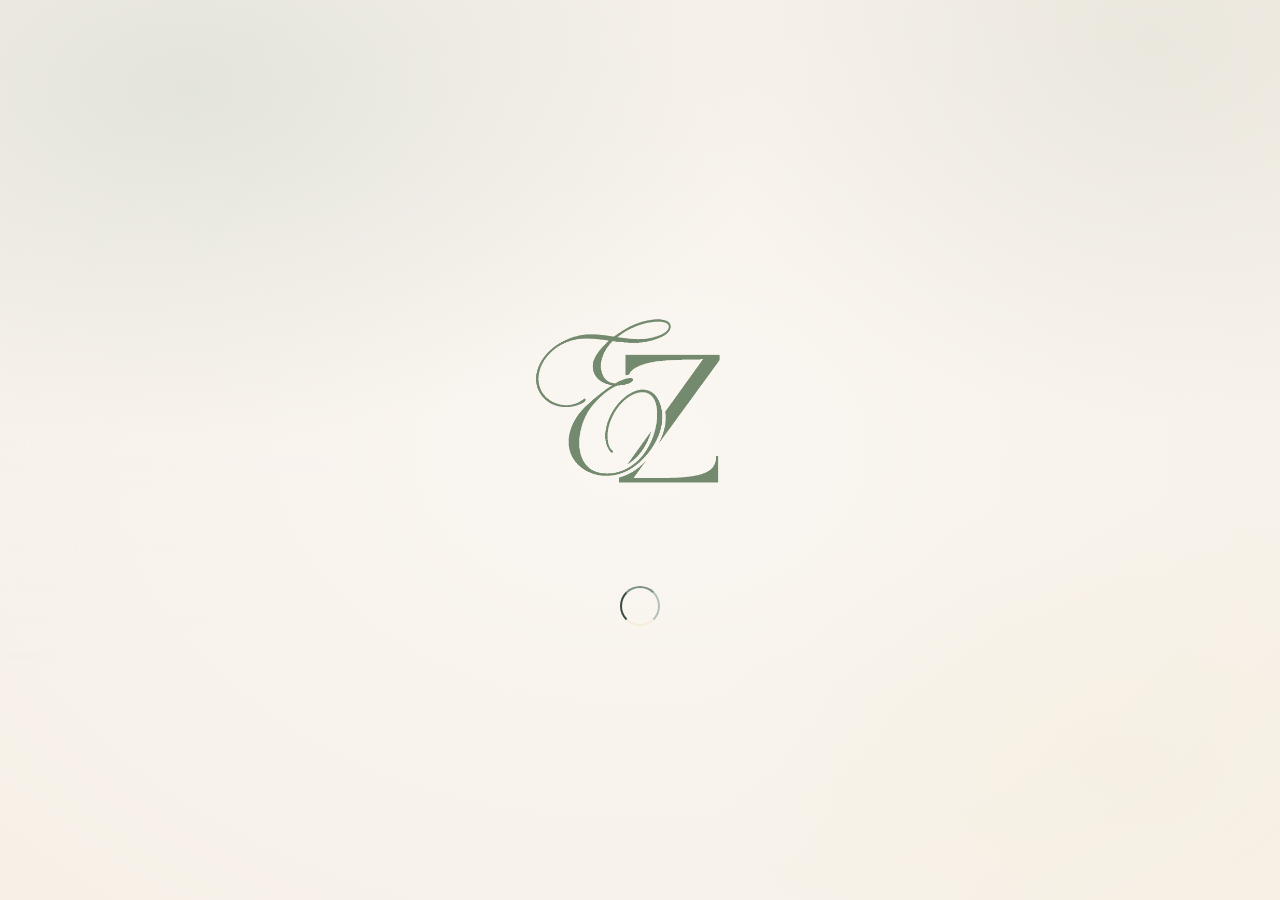
==== commit e7fce36e: "chore: update assets and few polishing" ====
--- a/index.html
+++ b/index.html
@@ -68,7 +68,7 @@
     <!--  0. LOADING SCREEN                        -->
     <!-- ========================================= -->
     <div id="loading-screen">
-        <img src="assets/monogram/ReyJona-DustyBlue-Monogram.svg" class="loading__monogram" alt="R & J monogram">
+        <img src="assets/monogram/ZelwynElaine-BalticGreen-Monogram.svg" class="loading__monogram" alt="Z & E monogram">
         <div class="loading__spinner"></div>
     </div>
 
@@ -83,7 +83,8 @@
     <section id="landing" class="landing">
         <!-- Placeholder Photo Background -->
         <div class="absolute inset-0 z-0">
-            <img src="assets/placeholder/landing_hero_fullscreen.jpg" class="w-full h-full object-cover object-center" alt="Landing Background">
+            <img src="assets/placeholder/landing_hero_fullscreen.jpg" class="w-full h-full object-cover object-center"
+                alt="Landing Background">
             <!-- Sage Green Overlay -->
             <div class="absolute inset-0 bg-[#7d9182]/80"></div>
         </div>
@@ -145,7 +146,7 @@
                     <div id="nav-countdown-wrapper" class="hidden lg:flex items-center lg:ml-4 pointer-events-none">
                         <div
                             class="nav-countdown flex items-center gap-2 text-white font-utility text-[12px] uppercase tracking-widest font-bold bg-white/20 backdrop-blur-md border border-white/30 rounded-full px-5 py-2 shadow-lg transition-all duration-300">
-                            <span>Dec 5, 2026</span>
+                            <span>Dec 12, 2026</span>
                             <span
                                 class="nav-countdown-dot w-1.5 h-1.5 rounded-full bg-white transition-colors duration-300"></span>
                             <div class="flex gap-2">
@@ -165,11 +166,11 @@
                     <a class="nav-link font-utility text-[11px] uppercase tracking-widest font-semibold"
                         href="#details">Details</a>
                     <a class="nav-link font-utility text-[11px] uppercase tracking-widest font-semibold"
+                        href="#location">Location</a>
+                    <a class="nav-link font-utility text-[11px] uppercase tracking-widest font-semibold"
                         href="#entourage">Entourage</a>
                     <a class="nav-link font-utility text-[11px] uppercase tracking-widest font-semibold"
                         href="#gallery">Gallery</a>
-                    <a class="nav-link font-utility text-[11px] uppercase tracking-widest font-semibold"
-                        href="#location">Location</a>
                 </div>
                 <button id="mobile-menu-btn" class="md:hidden flex items-center justify-center p-2 nav-brand"
                     aria-label="Menu">
@@ -296,14 +297,15 @@
 
             <div class="max-w-6xl mx-auto relative z-10">
                 <div class="text-center mb-16">
-                    <img src="assets/monogram/ReyJona-DustyBlue-Monogram.svg" class="section-monogram" alt="">
+                    <img src="assets/monogram/ZelwynElaine-BalticGreen-Monogram.svg" class="section-monogram" alt="">
                     <h2 class="font-primary text-4xl md:text-5xl text-dusty-green mb-4">Our Love Story</h2>
                 </div>
                 <div class="max-w-5xl mx-auto px-4 pb-24 space-y-24">
                     <!-- Chapter 1 -->
                     <div class="flex flex-col md:flex-row items-center gap-10">
                         <div class="md:w-1/2 flex justify-center">
-                            <img src="assets/placeholder/landing_hero_fullscreen.jpg" alt="How It All Started" class="w-full max-w-sm rounded-xl shadow-lg border border-classic-cream/30">
+                            <img src="assets/placeholder/landing_hero_fullscreen.jpg" alt="How It All Started"
+                                class="w-full max-w-sm rounded-xl shadow-lg border border-classic-cream/30">
                         </div>
                         <div class="md:w-1/2 text-left space-y-4">
                             <h3 class="font-primary text-3xl md:text-4xl text-dusk-green mb-6">How It All Started</h3>
@@ -311,16 +313,22 @@
                                 In October 2018 , it all started with something as simple as a reaction on social media.
                             </p>
                             <p class="font-primary text-[18px] leading-relaxed text-baltic-green">
-                                We met on Facebook when he reacted to my story. Back then, reactions to stories would appear directly on Messenger, so I replied with a simple, "Napindot?"
-                            </p>
-                            <p class="font-primary text-[18px] leading-relaxed text-baltic-green">
-                                Little did we know that those two words would become the beginning of a story filled with love, challenges, separation, finding our way back to each other, and countless moments of choosing one another again.
-                            </p>
-                            <p class="font-primary text-[18px] leading-relaxed text-baltic-green">
-                                From that simple conversation, we continued talking until the day we finally met in person. Our first date was at McDonald's Dinalupihan—nothing extravagant, but it became the first page of our love story in real life.
-                            </p>
-                            <p class="font-primary text-[18px] leading-relaxed text-baltic-green">
-                                After months of talking and getting to know each other, he asked if he could court me. And on December 1, 2018, we officially became a couple.
+                                We met on Facebook when he reacted to my story. Back then, reactions to stories would
+                                appear directly on Messenger, so I replied with a simple, "Napindot?"
+                            </p>
+                            <p class="font-primary text-[18px] leading-relaxed text-baltic-green">
+                                Little did we know that those two words would become the beginning of a story filled
+                                with love, challenges, separation, finding our way back to each other, and countless
+                                moments of choosing one another again.
+                            </p>
+                            <p class="font-primary text-[18px] leading-relaxed text-baltic-green">
+                                From that simple conversation, we continued talking until the day we finally met in
+                                person. Our first date was at McDonald's Dinalupihan—nothing extravagant, but it became
+                                the first page of our love story in real life.
+                            </p>
+                            <p class="font-primary text-[18px] leading-relaxed text-baltic-green">
+                                After months of talking and getting to know each other, he asked if he could court me.
+                                And on December 1, 2018, we officially became a couple.
                             </p>
                         </div>
                     </div>
@@ -328,7 +336,8 @@
                     <!-- Chapter 2 -->
                     <div class="flex flex-col md:flex-row-reverse items-center gap-10">
                         <div class="md:w-1/2 flex justify-center">
-                            <img src="assets/placeholder/landing_hero_fullscreen.jpg" alt="Finding Our Way Back" class="w-full max-w-sm rounded-xl shadow-lg border border-classic-cream/30">
+                            <img src="assets/placeholder/landing_hero_fullscreen.jpg" alt="Finding Our Way Back"
+                                class="w-full max-w-sm rounded-xl shadow-lg border border-classic-cream/30">
                         </div>
                         <div class="md:w-1/2 text-left space-y-4">
                             <h3 class="font-primary text-3xl md:text-4xl text-dusk-green mb-6">Finding Our Way Back</h3>
@@ -336,19 +345,26 @@
                                 But just like any other relationship, our journey was not always easy.
                             </p>
                             <p class="font-primary text-[18px] leading-relaxed text-baltic-green">
-                                After a year together, we went our separate ways for many reasons. Months passed without any communication, and we went on with our own lives. We thought that maybe our story had come to an end.
+                                After a year together, we went our separate ways for many reasons. Months passed without
+                                any communication, and we went on with our own lives. We thought that maybe our story
+                                had come to an end.
                             </p>
                             <p class="font-primary text-[18px] leading-relaxed text-dusty-green italic my-6 text-xl">
                                 But sometimes, some stories are not meant to end in the first chapter.
                             </p>
                             <p class="font-primary text-[18px] leading-relaxed text-baltic-green">
-                                One day, his brother, Kuya Arlee, would pick me up and bring me to their house. And through those simple moments, we slowly found our way back to each other. That was the beginning of our comeback—a new beginning filled with deeper understanding, stronger love, and a clearer reason to stay.
-                            </p>
-                            <p class="font-primary text-[18px] leading-relaxed text-baltic-green">
-                                We went through so much together. There were happy days and difficult ones. There were moments when we wondered if we would ever make it this far.
-                            </p>
-                            <p class="font-primary text-[18px] leading-relaxed text-baltic-green">
-                                But through it all, we chose to come back, forgive, understand, and love each other again.
+                                One day, his brother, Kuya Arlee, would pick me up and bring me to their house. And
+                                through those simple moments, we slowly found our way back to each other. That was the
+                                beginning of our comeback—a new beginning filled with deeper understanding, stronger
+                                love, and a clearer reason to stay.
+                            </p>
+                            <p class="font-primary text-[18px] leading-relaxed text-baltic-green">
+                                We went through so much together. There were happy days and difficult ones. There were
+                                moments when we wondered if we would ever make it this far.
+                            </p>
+                            <p class="font-primary text-[18px] leading-relaxed text-baltic-green">
+                                But through it all, we chose to come back, forgive, understand, and love each other
+                                again.
                             </p>
                         </div>
                     </div>
@@ -356,24 +372,29 @@
                     <!-- Chapter 3 -->
                     <div class="flex flex-col md:flex-row items-center gap-10">
                         <div class="md:w-1/2 flex justify-center">
-                            <img src="assets/placeholder/landing_hero_fullscreen.jpg" alt="Choosing Forever" class="w-full max-w-sm rounded-xl shadow-lg border border-classic-cream/30">
+                            <img src="assets/placeholder/landing_hero_fullscreen.jpg" alt="Choosing Forever"
+                                class="w-full max-w-sm rounded-xl shadow-lg border border-classic-cream/30">
                         </div>
                         <div class="md:w-1/2 text-left space-y-4">
                             <h3 class="font-primary text-3xl md:text-4xl text-dusk-green mb-6">Choosing Forever</h3>
                             <p class="font-primary text-[18px] leading-relaxed text-baltic-green">
-                                And then, on July 1, 2026, after everything we had been through, he asked me the question that would change our story forever:
-                            </p>
-                            <blockquote class="font-primary italic text-2xl text-dusty-green my-6 border-l-2 border-dusty-green pl-4">
+                                And then, on July 1, 2026, after everything we had been through, he asked me the
+                                question that would change our story forever:
+                            </p>
+                            <blockquote
+                                class="font-primary italic text-2xl text-dusty-green my-6 border-l-2 border-dusty-green pl-4">
                                 "Will you marry me?"
                             </blockquote>
                             <p class="font-primary text-[18px] leading-relaxed text-baltic-green">
                                 And I said "yes"
                             </p>
                             <p class="font-primary text-[18px] leading-relaxed text-baltic-green">
-                                A simple question, but one that carried years of memories, challenges, heartbreak, second chances, and all the love that brought us back to each other.
-                            </p>
-                            <p class="font-primary text-[18px] leading-relaxed text-baltic-green">
-                                From a simple "Napindot?" in 2018, to finding our way back to each other, and finally saying "Yes" to forever…
+                                A simple question, but one that carried years of memories, challenges, heartbreak,
+                                second chances, and all the love that brought us back to each other.
+                            </p>
+                            <p class="font-primary text-[18px] leading-relaxed text-baltic-green">
+                                From a simple "Napindot?" in 2018, to finding our way back to each other, and finally
+                                saying "Yes" to forever…
                             </p>
                             <p class="font-primary text-[18px] leading-relaxed text-baltic-green">
                                 We have come a long way.
@@ -406,58 +427,55 @@
 
             <div class="max-w-6xl mx-auto relative z-10">
                 <div class="text-center mb-16">
-                    <img src="assets/monogram/ReyJona-DuskBlue-Monogram.svg" class="section-monogram" alt="">
+                    <img src="assets/monogram/ZelwynElaine-BalticGreen-Monogram.svg" class="section-monogram" alt="">
                     <h2 class="font-primary text-4xl md:text-5xl text-dusty-green">Wedding Details</h2>
                 </div>
 
                 <div class="grid grid-cols-1 sm:grid-cols-2 lg:grid-cols-4 gap-6">
-                    <!-- Date -->
+                    <!-- When (Date) - Static -->
                     <div class="elegant-card border border-classic-cream/30 p-8 flex flex-col items-center text-center">
-                        <div class="text-dusty-green mb-4 opacity-80"><i data-lucide="calendar"
+                        <div class="text-dusty-green mb-4 opacity-80"><i data-lucide="calendar-heart"
                                 class="w-8 h-8 stroke-[1]"></i></div>
                         <h3 class="font-primary text-2xl text-dusty-green mb-2">When</h3>
                         <p class="font-accent font-semibold text-baltic-green">December 12, 2026</p>
-                        <p class="font-utility text-[11px] uppercase tracking-widest text-dusty-green mt-2">2:30 PM
-                            Ceremony</p>
-                    </div>
-                    <!-- Ceremony -->
-                    <div id="cardCeremony"
-                        class="elegant-card border border-classic-cream/30 p-6 md:p-8 flex flex-col items-center text-center cursor-pointer hover:bg-white/40 transition-colors group">
+                        <p class="font-utility text-[11px] uppercase tracking-widest text-dusty-green mt-2">Saturday</p>
+                        <p class="font-utility text-[11px] uppercase tracking-widest text-dusty-green mt-1">Ceremony at 9:00 AM</p>
+                    </div>
+                    <!-- Timeline Card - scrolls to #timeline -->
+                    <a href="#timeline"
+                        class="elegant-card border border-classic-cream/30 p-6 md:p-8 flex flex-col items-center text-center cursor-pointer hover:bg-white/40 transition-colors group block">
                         <div class="text-dusty-green mb-3 opacity-80 group-hover:scale-110 transition-transform"><i
-                                data-lucide="church" class="w-8 h-8 stroke-[1]"></i></div>
-                        <h3 class="font-primary text-2xl text-dusty-green mb-2">Ceremony</h3>
-                        <p class="font-accent font-semibold text-baltic-green">Our Lady of Mt. Carmel Chapel</p>
-                        <p class="font-utility text-[11px] uppercase tracking-widest text-dusty-green mt-2">Fr. Noel
-                            Nuguid</p>
+                                data-lucide="clock-4" class="w-8 h-8 stroke-[1]"></i></div>
+                        <h3 class="font-primary text-2xl text-dusty-green mb-2">Timeline</h3>
+                        <p class="font-accent font-semibold text-baltic-green">Full Day Schedule</p>
+                        <p class="font-utility text-[11px] uppercase tracking-widest text-dusty-green mt-2">From ceremony to reception</p>
                         <p
-                            class="font-accent italic text-[12px] text-dusty-green/80 mt-auto pt-6 group-hover:text-dusk-green transition-colors">
-                            Tap for location details</p>
-                    </div>
-                    <!-- Reception -->
-                    <div id="cardReception"
-                        class="elegant-card border border-classic-cream/30 p-6 md:p-8 flex flex-col items-center text-center cursor-pointer hover:bg-white/40 transition-colors group">
+                            class="font-accent italic text-[12px] text-dusty-green/80 mt-auto pt-6 group-hover:text-dusk-green transition-colors flex items-center gap-1">
+                            <i data-lucide="arrow-down" class="w-3 h-3 inline group-hover:translate-y-0.5 transition-transform"></i> View timeline</p>
+                    </a>
+                    <!-- Where Card - scrolls to #location -->
+                    <a href="#location"
+                        class="elegant-card border border-classic-cream/30 p-6 md:p-8 flex flex-col items-center text-center cursor-pointer hover:bg-white/40 transition-colors group block">
                         <div class="text-dusty-green mb-3 opacity-80 group-hover:scale-110 transition-transform"><i
-                                data-lucide="map-pin" class="w-8 h-8 stroke-[1]"></i></div>
-                        <h3 class="font-primary text-2xl text-dusty-green mb-2">Reception</h3>
-                        <p class="font-accent font-semibold text-baltic-green">Palm Garden Pavilion</p>
-                        <p class="font-utility text-[11px] uppercase tracking-widest text-dusty-green mt-2">La Vista
-                            Inland Resort</p>
+                                data-lucide="map-pin-house" class="w-8 h-8 stroke-[1]"></i></div>
+                        <h3 class="font-primary text-2xl text-dusty-green mb-2">Where</h3>
+                        <p class="font-accent font-semibold text-baltic-green">Parish of St. Peter of Verona</p>
+                        <p class="font-utility text-[11px] uppercase tracking-widest text-dusty-green mt-2">Reception at Inang Gaddi Resort</p>
                         <p
-                            class="font-accent italic text-[12px] text-dusty-green/80 mt-auto pt-6 group-hover:text-dusk-green transition-colors">
-                            Tap for location details</p>
-                    </div>
-                    <!-- Dress Code -->
+                            class="font-accent italic text-[12px] text-dusty-green/80 mt-auto pt-6 group-hover:text-dusk-green transition-colors flex items-center gap-1">
+                            <i data-lucide="arrow-down" class="w-3 h-3 inline group-hover:translate-y-0.5 transition-transform"></i> View directions</p>
+                    </a>
+                    <!-- Attire Card - scrolls to #dress-code -->
                     <a href="#dress-code"
                         class="elegant-card border border-classic-cream/30 p-6 md:p-8 flex flex-col items-center text-center cursor-pointer hover:bg-white/40 transition-colors group block">
                         <div class="text-dusty-green mb-3 opacity-80 group-hover:scale-110 transition-transform"><i
-                                data-lucide="shirt" class="w-8 h-8 stroke-[1]"></i></div>
+                                data-lucide="sparkles" class="w-8 h-8 stroke-[1]"></i></div>
                         <h3 class="font-primary text-2xl text-dusty-green mb-2">Attire</h3>
-                        <p class="font-accent font-semibold text-baltic-green">Semi-formal / Formal</p>
-                        <p class="font-utility text-[11px] uppercase tracking-widest text-dusty-green mt-2">No
-                            Casual Attire</p>
+                        <p class="font-accent font-semibold text-baltic-green">Sage Green Theme</p>
+                        <p class="font-utility text-[11px] uppercase tracking-widest text-dusty-green mt-2">Semi-formal &amp; Formal</p>
                         <p
-                            class="font-accent italic text-[12px] text-dusty-green/80 mt-auto pt-6 group-hover:text-dusk-green transition-colors">
-                            Tap for attire guidelines</p>
+                            class="font-accent italic text-[12px] text-dusty-green/80 mt-auto pt-6 group-hover:text-dusk-green transition-colors flex items-center gap-1">
+                            <i data-lucide="arrow-down" class="w-3 h-3 inline group-hover:translate-y-0.5 transition-transform"></i> View dress code</p>
                     </a>
                 </div>
 
@@ -468,24 +486,26 @@
                         <img src="assets/background/container-background/floral-small-ornament-cluster-01.webp"
                             class="absolute -left-6 -top-6 w-28 opacity-25 pointer-events-none" aria-hidden="true"
                             alt="">
-                        <h3 class="font-primary text-3xl md:text-4xl text-dusty-green mb-2 font-bold relative z-10">
+                        <h3 class="font-header-1 text-5xl md:text-6xl text-dusty-green mb-2 font-bold relative z-10">
                             Zelwyn</h3>
                         <p
                             class="font-utility text-sm uppercase tracking-widest text-dusty-green mb-5 font-bold relative z-10">
                             The Groom</p>
-                        <p class="font-accent text-baltic-green text-base relative z-10">Son of<br>Mr. Randy Laysa &amp; Mrs. Lorelee Laysa</p>
+                        <p class="font-accent text-baltic-green text-base relative z-10">Son of<br>Mr. Randy Laysa &amp;
+                            Mrs. Lorelee Laysa</p>
                     </div>
                     <div class="elegant-card border border-classic-cream/30 p-10 text-center relative overflow-hidden">
                         <!-- Container decoration: bottom-right ornament cluster -->
                         <img src="assets/background/container-background/floral-small-ornament-cluster-02.webp"
                             class="absolute -right-6 -bottom-6 w-28 opacity-25 pointer-events-none rotate-180"
                             aria-hidden="true" alt="">
-                        <h3 class="font-primary text-3xl md:text-4xl text-dusty-green mb-2 font-bold relative z-10">
+                        <h3 class="font-header-1 text-5xl md:text-6xl text-dusty-green mb-2 font-bold relative z-10">
                             Elaine</h3>
                         <p
                             class="font-utility text-sm uppercase tracking-widest text-dusty-green mb-5 font-bold relative z-10">
                             The Bride</p>
-                        <p class="font-accent text-baltic-green text-base relative z-10">Daughter of<br>Mr. Elmer David &amp; Mrs. Charmaine David</p>
+                        <p class="font-accent text-baltic-green text-base relative z-10">Daughter of<br>Mr. Elmer David
+                            &amp; Mrs. Charmaine David</p>
                     </div>
                 </div>
             </div>
@@ -498,9 +518,310 @@
         </div>
 
         <!-- =============================== -->
+        <!--  3.10. Location                 -->
+        <!-- =============================== -->
+        <section class="py-24 px-5 md:px-16 relative overflow-hidden" id="location">
+            <!-- Ambient leaf watermark -->
+            <img src="assets/background/main-background/non-floral-minimalist-leaf-01.webp"
+                class="section-flower w-72 left-0 top-0 opacity-[0.07] -translate-x-10 rotate-6" alt=""
+                aria-hidden="true">
+
+            <div class="max-w-6xl mx-auto relative z-10">
+                <div class="text-center mb-16">
+                    <img src="assets/monogram/ZelwynElaine-BalticGreen-Monogram.svg" class="section-monogram" alt="">
+                    <h2 class="font-primary text-4xl md:text-5xl text-dusty-green mb-4">Location</h2>
+                    <p class="font-accent text-baltic-green text-lg">Wedding ceremony at Parish of St. Peter of Verona,<br>followed by a joyful celebration at Inang Gaddi Resort, Bataan.</p>
+                </div>
+
+                <div class="grid md:grid-cols-2 gap-10">
+
+                    <!-- Church -->
+                    <div class="elegant-card border border-classic-cream/30 overflow-hidden flex flex-col">
+                        <div class="relative overflow-hidden h-56 md:h-64">
+                            <img src="assets/parish-of-st-peter-verona.webp" alt="Parish of St. Peter of Verona"
+                                class="w-full h-full object-cover object-center transition-transform duration-700 hover:scale-105">
+                            <div class="absolute inset-0 bg-gradient-to-t from-dusk-green/60 to-transparent"></div>
+                            <div class="absolute bottom-4 left-4">
+                                <span class="inline-flex items-center gap-1.5 bg-white/20 backdrop-blur-sm border border-white/30 text-white font-utility text-[10px] uppercase tracking-widest px-3 py-1.5 rounded-full">
+                                    <i data-lucide="church" class="w-3 h-3"></i> Ceremony
+                                </span>
+                            </div>
+                        </div>
+                        <div class="p-8 flex flex-col flex-1">
+                            <div class="flex items-start gap-3 mb-4">
+                                <div class="text-dusty-green mt-1"><i data-lucide="map-pin" class="w-5 h-5 stroke-[1.5]"></i></div>
+                                <div>
+                                    <h3 class="font-primary text-2xl text-dusty-green mb-1">Parish of St. Peter of Verona</h3>
+                                    <p class="font-accent text-sm text-baltic-green">San Pedro Hermosa, Bataan</p>
+                                </div>
+                            </div>
+                            <div class="flex items-center gap-2 mb-6">
+                                <i data-lucide="clock" class="w-4 h-4 text-dusty-green/70 stroke-[1.5]"></i>
+                                <p class="font-utility text-[11px] uppercase tracking-widest text-dusty-green">Ceremony · 9:00 AM</p>
+                            </div>
+                            <!-- QR Code -->
+                            <div class="mt-auto border-t border-classic-cream/40 pt-6 flex flex-col items-center gap-3">
+                                <p class="font-utility text-[10px] uppercase tracking-widest text-dusty-green/70">Click to zoom &amp; scan for directions</p>
+                                <button
+                                    class="qr-zoom-btn block p-2 border border-classic-cream/50 rounded-xl bg-white shadow-sm hover:shadow-md transition-all hover:scale-105 cursor-zoom-in"
+                                    data-qr-src="assets/church-qr.svg"
+                                    data-maps-url="https://maps.app.goo.gl/w2EEYMPMFRgA5pD9A"
+                                    data-venue-type="Ceremony"
+                                    data-venue-name="Parish of St. Peter of Verona"
+                                    data-venue-sub="San Pedro Hermosa, Bataan"
+                                    aria-label="Zoom QR code for Parish of St. Peter of Verona">
+                                    <img src="assets/church-qr.svg" alt="Church QR Code for Google Maps"
+                                        class="w-28 h-28 object-contain">
+                                </button>
+                                <a href="https://maps.app.goo.gl/w2EEYMPMFRgA5pD9A" target="_blank" rel="noopener noreferrer"
+                                    class="inline-flex items-center gap-1.5 font-utility text-[11px] uppercase tracking-widest text-dusty-green hover:text-dusk-green transition-colors">
+                                    <i data-lucide="navigation" class="w-3.5 h-3.5"></i> Open in Maps
+                                </a>
+                            </div>
+                        </div>
+                    </div>
+
+                    <!-- Reception -->
+                    <div class="elegant-card border border-classic-cream/30 overflow-hidden flex flex-col">
+                        <div class="relative overflow-hidden h-56 md:h-64">
+                            <img src="assets/inang-gaddi-resort.jpg" alt="Inang Gaddi Resort"
+                                class="w-full h-full object-cover object-center transition-transform duration-700 hover:scale-105">
+                            <div class="absolute inset-0 bg-gradient-to-t from-dusk-green/60 to-transparent"></div>
+                            <div class="absolute bottom-4 left-4">
+                                <span class="inline-flex items-center gap-1.5 bg-white/20 backdrop-blur-sm border border-white/30 text-white font-utility text-[10px] uppercase tracking-widest px-3 py-1.5 rounded-full">
+                                    <i data-lucide="utensils-crossed" class="w-3 h-3"></i> Reception
+                                </span>
+                            </div>
+                        </div>
+                        <div class="p-8 flex flex-col flex-1">
+                            <div class="flex items-start gap-3 mb-4">
+                                <div class="text-dusty-green mt-1"><i data-lucide="map-pin" class="w-5 h-5 stroke-[1.5]"></i></div>
+                                <div>
+                                    <h3 class="font-primary text-2xl text-dusty-green mb-1">Inang Gaddi Resort</h3>
+                                    <p class="font-accent text-sm text-baltic-green">San Pedro Hermosa, Bataan</p>
+                                </div>
+                            </div>
+                            <div class="flex items-center gap-2 mb-6">
+                                <i data-lucide="clock" class="w-4 h-4 text-dusty-green/70 stroke-[1.5]"></i>
+                                <p class="font-utility text-[11px] uppercase tracking-widest text-dusty-green">Reception · 12:00 PM</p>
+                            </div>
+                            <!-- QR Code -->
+                            <div class="mt-auto border-t border-classic-cream/40 pt-6 flex flex-col items-center gap-3">
+                                <p class="font-utility text-[10px] uppercase tracking-widest text-dusty-green/70">Click to zoom &amp; scan for directions</p>
+                                <button
+                                    class="qr-zoom-btn block p-2 border border-classic-cream/50 rounded-xl bg-white shadow-sm hover:shadow-md transition-all hover:scale-105 cursor-zoom-in"
+                                    data-qr-src="assets/reception-qr.svg"
+                                    data-maps-url="https://maps.app.goo.gl/nSqE1wb5XTxWVTZH7"
+                                    data-venue-type="Reception"
+                                    data-venue-name="Inang Gaddi Resort"
+                                    data-venue-sub="San Pedro Hermosa, Bataan"
+                                    aria-label="Zoom QR code for Inang Gaddi Resort">
+                                    <img src="assets/reception-qr.svg" alt="Reception QR Code for Google Maps"
+                                        class="w-28 h-28 object-contain">
+                                </button>
+                                <a href="https://maps.app.goo.gl/nSqE1wb5XTxWVTZH7" target="_blank" rel="noopener noreferrer"
+                                    class="inline-flex items-center gap-1.5 font-utility text-[11px] uppercase tracking-widest text-dusty-green hover:text-dusk-green transition-colors">
+                                    <i data-lucide="navigation" class="w-3.5 h-3.5"></i> Open in Maps
+                                </a>
+                            </div>
+                        </div>
+                    </div>
+
+                </div>
+            </div>
+        </section>
+
+        <!-- =============================== -->
+        <!--  3.7. Schedule & Dress Code     -->
+        <!-- =============================== -->
+        <section class="py-24 px-5 md:px-16 relative bg-alt-tint" id="dress-code" style="transition: background-color 0.8s ease;">
+            <div id="dress-code-bg-text"
+                class="absolute inset-0 flex items-center justify-center font-primary opacity-20 pointer-events-none transition-colors duration-800 text-dusty-green"
+                style="font-size: clamp(80px, 15vw, 250px); white-space: nowrap; z-index: 20; line-height: 1;">
+            </div>
+            <div class="max-w-4xl mx-auto text-center mb-20 relative z-10">
+                <img src="assets/monogram/ZelwynElaine-BalticGreen-Monogram.svg" class="section-monogram" alt="">
+                <h2 class="font-primary text-4xl md:text-5xl text-dusty-green mb-4">Dress Code</h2>
+                <p
+                    class="font-utility text-xs uppercase tracking-widest text-dusty-green mb-8 max-w-2xl mx-auto leading-relaxed">
+                    We'd love for our guests to celebrate with us in attire inspired by our sage green wedding theme,
+                    natural, fresh, timeless.
+                </p>
+
+                <div class="grid md:grid-cols-2 gap-8 relative z-10 mt-8 mb-8">
+                    <div class="elegant-card border border-classic-cream/30 dresscode-card p-10 text-center">
+                        <h4 class="font-primary text-3xl font-bold text-dusty-green mb-4">Principal Sponsors</h4>
+                        <p class="font-accent text-base text-baltic-green mb-2"><b>Ladies:</b> Elegant Dress</p>
+                        <p class="font-accent text-base text-baltic-green"><b>Gentlemen:</b> Barong Tagalog</p>
+                    </div>
+                    <div class="elegant-card border border-classic-cream/30 dresscode-card p-10 text-center">
+                        <h4 class="font-primary text-3xl font-bold text-dusty-green mb-4">Secondary Sponsors</h4>
+                        <p class="font-accent text-base text-baltic-green mb-2"><b>Ladies:</b> Gown</p>
+                        <p class="font-accent text-base text-baltic-green"><b>Gentlemen:</b> Long-Sleeved Polo with Vest
+                        </p>
+                    </div>
+                </div>
+
+                <div
+                    class="elegant-card border border-classic-cream/30 dresscode-card p-10 text-center max-w-2xl mx-auto mb-8">
+                    <h4 class="font-primary text-3xl font-bold text-dusty-green mb-4">Guests</h4>
+                    <p class="font-accent text-base text-baltic-green">Casual to Semi-Casual Attire.</p>
+                    <p class="font-accent text-base text-baltic-green mt-2">Kindly wear outfits that complement our sage
+                        green theme.</p>
+                </div>
+
+                <div class="mt-12 mb-4 text-center relative z-10 max-w-2xl mx-auto">
+                    <h4 class="font-primary text-2xl text-dusty-green mb-2 font-bold">A little Note:</h4>
+                    <p class="font-accent text-lg text-baltic-green">Please refrain from wearing <b
+                            class="text-dusk-green">white</b>, as this color is reserved for the bride.</p>
+                    <p class="font-accent text-lg text-baltic-green mt-4 italic">Come dressed comfortably, beautifully,
+                        and ready to celebrate with us! <br>A celebration inspired by nature, love and new beginnings.
+                    </p>
+                </div>
+
+                <div class="flex flex-wrap justify-center gap-6 relative z-10 max-w-2xl mx-auto mt-12 mb-16">
+                    <div class="flex flex-col items-center gap-2">
+                        <div class="w-12 h-12 rounded-full shadow-md border-4 border-white color-circle"
+                            style="background:#d9e5d7;" title="Sage Hint"></div>
+                        <span
+                            class="font-utility text-[10px] uppercase tracking-widest text-dusty-green text-center">Sage
+                            Hint</span>
+                    </div>
+                    <div class="flex flex-col items-center gap-2">
+                        <div class="w-12 h-12 rounded-full shadow-md border-4 border-white color-circle"
+                            style="background:#becfbc;" title="Mint"></div>
+                        <span
+                            class="font-utility text-[10px] uppercase tracking-widest text-dusty-green text-center">Mint</span>
+                    </div>
+                    <div class="flex flex-col items-center gap-2">
+                        <div class="w-12 h-12 rounded-full shadow-md border-4 border-white color-circle"
+                            style="background:#8ea58b;" title="Sage"></div>
+                        <span
+                            class="font-utility text-[10px] uppercase tracking-widest text-dusty-green text-center">Sage</span>
+                    </div>
+                    <div class="flex flex-col items-center gap-2">
+                        <div class="w-12 h-12 rounded-full shadow-md border-4 border-white color-circle"
+                            style="background:#738a6e;" title="Moss"></div>
+                        <span
+                            class="font-utility text-[10px] uppercase tracking-widest text-dusty-green text-center">Moss</span>
+                    </div>
+                    <div class="flex flex-col items-center gap-2">
+                        <div class="w-12 h-12 rounded-full shadow-md border-4 border-white color-circle"
+                            style="background:#324d3e;" title="Evergreen"></div>
+                        <span
+                            class="font-utility text-[10px] uppercase tracking-widest text-dusty-green text-center">Evergreen</span>
+                    </div>
+                </div>
+            </div>
+        </section>
+        <!-- Section Divider: non-floral continuous tile -->
+        <div class="section-divider section-divider--cont" role="presentation" aria-hidden="true"
+            style="background-image: url('assets/background/divider/non-floral-horizontal-border-03-cont.webp');"></div>
+
+        <!-- =============================== -->
+        <!--  3.6. Wedding Day Timeline      -->
+        <!-- =============================== -->
+        <section class="py-24 px-5 md:px-16 relative overflow-hidden" id="timeline">
+            <!-- Main-background: ambient leaf watermark -->
+            <img src="assets/background/main-background/non-floral-minimalist-leaf-03.webp"
+                class="section-flower w-72 right-0 top-1/4 opacity-[0.07] translate-x-20" alt="" aria-hidden="true">
+            <!-- Section ambient: edge ornament clusters -->
+            <img src="assets/background/container-background/non-floral-small-ornament-cluster-04.webp"
+                class="section-flower w-44 -left-12 top-24 opacity-20 rotate-12" alt="" aria-hidden="true">
+
+            <div class="max-w-2xl mx-auto relative z-10">
+                <div class="text-center mb-16">
+                    <img src="assets/monogram/ZelwynElaine-BalticGreen-Monogram.svg" class="section-monogram" alt="">
+                    <h2 class="font-primary text-4xl md:text-5xl text-dusty-green mb-4">Wedding Day</h2>
+                    <p class="font-accent text-baltic-green text-base">INANG GADDI RESORT, San Pedro Hermosa Bataan</p>
+                </div>
+
+                <!-- Vertical Timeline -->
+                <div class="relative">
+                    <!-- Central vertical line -->
+                    <div class="absolute left-1/2 -translate-x-1/2 top-0 bottom-0 w-px bg-dusty-green/20"></div>
+
+                    <div class="space-y-10">
+                        <!-- Event 1 -->
+                        <div class="flex items-center gap-6">
+                            <div class="flex-1 text-right">
+                                <p class="font-utility text-[11px] uppercase tracking-widest text-dusty-green">9:00 AM
+                                </p>
+                            </div>
+                            <div class="relative z-10 flex-shrink-0">
+                                <div class="w-4 h-4 rounded-full bg-dusty-green border-4 border-white shadow-md"></div>
+                            </div>
+                            <div class="flex-1">
+                                <p class="font-primary text-xl text-baltic-green">Ceremony at the church</p>
+                            </div>
+                        </div>
+                        <!-- Event 2 -->
+                        <div class="flex items-center gap-6">
+                            <div class="flex-1 text-right">
+                                <p class="font-accent text-xl text-baltic-green">Say yes, I do!</p>
+                            </div>
+                            <div class="relative z-10 flex-shrink-0">
+                                <div class="w-4 h-4 rounded-full bg-dusty-green border-4 border-white shadow-md"></div>
+                            </div>
+                            <div class="flex-1">
+                                <p class="font-utility text-[11px] uppercase tracking-widest text-dusty-green">11:00 AM
+                                </p>
+                            </div>
+                        </div>
+                        <!-- Event 3 -->
+                        <div class="flex items-center gap-6">
+                            <div class="flex-1 text-right">
+                                <p class="font-utility text-[11px] uppercase tracking-widest text-dusty-green">12:00 PM
+                                </p>
+                            </div>
+                            <div class="relative z-10 flex-shrink-0">
+                                <div class="w-4 h-4 rounded-full bg-dusty-green border-4 border-white shadow-md"></div>
+                            </div>
+                            <div class="flex-1">
+                                <p class="font-primary text-xl text-baltic-green">Wedding lunch</p>
+                            </div>
+                        </div>
+                        <!-- Event 4 -->
+                        <div class="flex items-center gap-6">
+                            <div class="flex-1 text-right">
+                                <p class="font-accent text-xl text-baltic-green">Cheer for the couple</p>
+                            </div>
+                            <div class="relative z-10 flex-shrink-0">
+                                <div class="w-4 h-4 rounded-full bg-dusty-green border-4 border-white shadow-md"></div>
+                            </div>
+                            <div class="flex-1">
+                                <p class="font-utility text-[11px] uppercase tracking-widest text-dusty-green">1:00 PM
+                                </p>
+                            </div>
+                        </div>
+                        <!-- Event 5 -->
+                        <div class="flex items-center gap-6">
+                            <div class="flex-1 text-right">
+                                <p class="font-utility text-[11px] uppercase tracking-widest text-dusty-green">2:00 PM
+                                </p>
+                            </div>
+                            <div class="relative z-10 flex-shrink-0">
+                                <div
+                                    class="w-4 h-4 rounded-full bg-powder-green border-4 border-white shadow-md ring-2 ring-dusty-green/30">
+                                </div>
+                            </div>
+                            <div class="flex-1">
+                                <p class="font-primary text-xl text-baltic-green">Closing Remarks</p>
+                            </div>
+                        </div>
+                    </div>
+                </div>
+            </div>
+        </section>
+
+        <!-- Section Divider: non-floral continuous tile -->
+        <div class="section-divider section-divider--cont" role="presentation" aria-hidden="true"
+            style="background-image: url('assets/background/divider/non-floral-horizontal-border-03-cont.webp');"></div>
+
+        <!-- =============================== -->
         <!--  3.4. Principal Sponsors        -->
         <!-- =============================== -->
-        <section class="py-24 px-5 md:px-16 relative overflow-hidden" id="sponsors">
+        <section class="py-24 px-5 md:px-16 relative overflow-hidden bg-alt-tint" id="sponsors">
             <!-- Main-background: ambient leaf watermark per-section -->
             <img src="assets/background/main-background/non-floral-minimalist-leaf-06.webp"
                 class="section-flower w-80 right-0 top-1/4 opacity-[0.07] translate-x-20" alt="" aria-hidden="true">
@@ -511,7 +832,7 @@
                 class="section-flower w-40 -right-10 bottom-24 opacity-20" alt="" aria-hidden="true">
             <div class="max-w-6xl mx-auto relative z-10">
                 <div class="text-center mb-16">
-                    <img src="assets/monogram/ReyJona-DustyBlue-Monogram.svg" class="section-monogram" alt="">
+                    <img src="assets/monogram/ZelwynElaine-BalticGreen-Monogram.svg" class="section-monogram" alt="">
                     <h2 class="font-primary text-4xl md:text-5xl text-dusty-green">Principal Sponsors</h2>
                 </div>
 
@@ -556,7 +877,7 @@
         <!-- =============================== -->
         <!--  3.5. Entourage Section         -->
         <!-- =============================== -->
-        <section class="py-24 px-5 md:px-16 relative overflow-hidden bg-alt-tint" id="entourage">
+        <section class="py-24 px-5 md:px-16 relative overflow-hidden" id="entourage">
             <!-- Main-background: ambient leaf watermark per-section -->
             <img src="assets/background/main-background/non-floral-minimalist-leaf-02.webp"
                 class="section-flower w-72 left-0 top-0 opacity-[0.07] -translate-x-10 rotate-6" alt=""
@@ -568,7 +889,7 @@
                 class="section-flower w-48 -left-20 bottom-32 opacity-20 -rotate-45" alt="" aria-hidden="true">
             <div class="max-w-5xl mx-auto relative z-10">
                 <div class="text-center mb-16">
-                    <img src="assets/monogram/ReyJona-DustyBlue-Monogram.svg" class="section-monogram" alt="">
+                    <img src="assets/monogram/ZelwynElaine-BalticGreen-Monogram.svg" class="section-monogram" alt="">
                     <h2 class="font-primary text-4xl md:text-5xl text-dusty-green">The Entourage</h2>
                 </div>
 
@@ -584,11 +905,13 @@
                         <p class="font-accent text-3xl text-baltic-green">Katherine Altares</p>
                     </div>
                     <div class="elegant-card border border-classic-cream/30 p-8 text-center ">
-                        <p class="font-utility text-[11px] uppercase tracking-widest text-dusty-green mb-3">Little Groom</p>
+                        <p class="font-utility text-[11px] uppercase tracking-widest text-dusty-green mb-3">Little Groom
+                        </p>
                         <p class="font-accent text-3xl text-baltic-green">Zane Ayden Gregorio</p>
                     </div>
                     <div class="elegant-card border border-classic-cream/30 p-8 text-center ">
-                        <p class="font-utility text-[11px] uppercase tracking-widest text-dusty-green mb-3">Little Bride</p>
+                        <p class="font-utility text-[11px] uppercase tracking-widest text-dusty-green mb-3">Little Bride
+                        </p>
                         <p class="font-accent text-3xl text-baltic-green">Samantha Leigh Laysa</p>
                     </div>
                 </div>
@@ -674,7 +997,8 @@
                         </div>
                     </div>
                     <div class="elegant-card border border-classic-cream/30 p-8 text-center ">
-                        <p class="font-utility text-[11px] uppercase tracking-widest text-dusty-green mb-6">Flower Girls &amp; Little Boys</p>
+                        <p class="font-utility text-[11px] uppercase tracking-widest text-dusty-green mb-6">Flower Girls
+                            &amp; Little Boys</p>
                         <div class="space-y-2 font-accent text-base text-baltic-green">
                             <div class="border-b border-white/10 pb-1">Isaiah Jaxen Pangilinan</div>
                             <div class="border-b border-white/10 pb-1">Mckenzie Hendrix Lopez</div>
@@ -701,186 +1025,6 @@
         </div>
 
         <!-- =============================== -->
-        <!--  3.6. Wedding Day Timeline      -->
-        <!-- =============================== -->
-        <section class="py-24 px-5 md:px-16 relative overflow-hidden" id="timeline">
-            <!-- Main-background: ambient leaf watermark -->
-            <img src="assets/background/main-background/non-floral-minimalist-leaf-03.webp"
-                class="section-flower w-72 right-0 top-1/4 opacity-[0.07] translate-x-20" alt="" aria-hidden="true">
-            <!-- Section ambient: edge ornament clusters -->
-            <img src="assets/background/container-background/non-floral-small-ornament-cluster-04.webp"
-                class="section-flower w-44 -left-12 top-24 opacity-20 rotate-12" alt="" aria-hidden="true">
-
-            <div class="max-w-2xl mx-auto relative z-10">
-                <div class="text-center mb-16">
-                    <img src="assets/monogram/ReyJona-DustyBlue-Monogram.svg" class="section-monogram" alt="">
-                    <h2 class="font-primary text-4xl md:text-5xl text-dusty-green mb-4">Wedding Day</h2>
-                    <p class="font-accent text-baltic-green text-base">INANG GADDI RESORT, San Pedro Hermosa Bataan</p>
-                </div>
-
-                <!-- Vertical Timeline -->
-                <div class="relative">
-                    <!-- Central vertical line -->
-                    <div class="absolute left-1/2 -translate-x-1/2 top-0 bottom-0 w-px bg-dusty-green/20"></div>
-
-                    <div class="space-y-10">
-                        <!-- Event 1 -->
-                        <div class="flex items-center gap-6">
-                            <div class="flex-1 text-right">
-                                <p class="font-utility text-[11px] uppercase tracking-widest text-dusty-green">9:00 AM</p>
-                            </div>
-                            <div class="relative z-10 flex-shrink-0">
-                                <div class="w-4 h-4 rounded-full bg-dusty-green border-4 border-white shadow-md"></div>
-                            </div>
-                            <div class="flex-1">
-                                <p class="font-primary text-xl text-baltic-green">Ceremony at the church</p>
-                            </div>
-                        </div>
-                        <!-- Event 2 -->
-                        <div class="flex items-center gap-6">
-                            <div class="flex-1 text-right">
-                                <p class="font-accent text-xl text-baltic-green">Say yes, I do!</p>
-                            </div>
-                            <div class="relative z-10 flex-shrink-0">
-                                <div class="w-4 h-4 rounded-full bg-dusty-green border-4 border-white shadow-md"></div>
-                            </div>
-                            <div class="flex-1">
-                                <p class="font-utility text-[11px] uppercase tracking-widest text-dusty-green">11:00 AM</p>
-                            </div>
-                        </div>
-                        <!-- Event 3 -->
-                        <div class="flex items-center gap-6">
-                            <div class="flex-1 text-right">
-                                <p class="font-utility text-[11px] uppercase tracking-widest text-dusty-green">12:00 PM</p>
-                            </div>
-                            <div class="relative z-10 flex-shrink-0">
-                                <div class="w-4 h-4 rounded-full bg-dusty-green border-4 border-white shadow-md"></div>
-                            </div>
-                            <div class="flex-1">
-                                <p class="font-primary text-xl text-baltic-green">Wedding lunch</p>
-                            </div>
-                        </div>
-                        <!-- Event 4 -->
-                        <div class="flex items-center gap-6">
-                            <div class="flex-1 text-right">
-                                <p class="font-accent text-xl text-baltic-green">Cheer for the couple</p>
-                            </div>
-                            <div class="relative z-10 flex-shrink-0">
-                                <div class="w-4 h-4 rounded-full bg-dusty-green border-4 border-white shadow-md"></div>
-                            </div>
-                            <div class="flex-1">
-                                <p class="font-utility text-[11px] uppercase tracking-widest text-dusty-green">1:00 PM</p>
-                            </div>
-                        </div>
-                        <!-- Event 5 -->
-                        <div class="flex items-center gap-6">
-                            <div class="flex-1 text-right">
-                                <p class="font-utility text-[11px] uppercase tracking-widest text-dusty-green">2:00 PM</p>
-                            </div>
-                            <div class="relative z-10 flex-shrink-0">
-                                <div class="w-4 h-4 rounded-full bg-powder-green border-4 border-white shadow-md ring-2 ring-dusty-green/30"></div>
-                            </div>
-                            <div class="flex-1">
-                                <p class="font-primary text-xl text-baltic-green">Closing Remarks</p>
-                            </div>
-                        </div>
-                    </div>
-                </div>
-            </div>
-        </section>
-
-        <!-- Section Divider: non-floral continuous tile -->
-        <div class="section-divider section-divider--cont" role="presentation" aria-hidden="true"
-            style="background-image: url('assets/background/divider/non-floral-horizontal-border-03-cont.webp');"></div>
-
-        <!-- =============================== -->
-        <!--  3.7. Schedule & Dress Code     -->
-        <!-- =============================== -->
-        <section class="py-24 px-5 md:px-16 relative" id="dress-code" style="transition: background-color 0.8s ease;">
-            <div id="dress-code-bg-text"
-                class="absolute inset-0 flex items-center justify-center font-primary opacity-20 pointer-events-none transition-colors duration-800 text-dusty-green"
-                style="font-size: clamp(80px, 15vw, 250px); white-space: nowrap; z-index: 20; line-height: 1;">
-            </div>
-            <div class="max-w-4xl mx-auto text-center mb-20 relative z-10">
-                <img src="assets/monogram/ReyJona-DuskBlue-Monogram.svg" class="section-monogram" alt="">
-                <h2 class="font-primary text-4xl md:text-5xl text-dusty-green mb-4">Dress Code</h2>
-                <p
-                    class="font-utility text-xs uppercase tracking-widest text-dusty-green mb-8 max-w-2xl mx-auto leading-relaxed">
-                    We'd love for our guests to celebrate with us in attire inspired by our sage green wedding theme,
-                    natural, fresh, timeless.
-                </p>
-
-                <div class="grid md:grid-cols-2 gap-8 relative z-10 mt-8 mb-8">
-                    <div class="elegant-card border border-classic-cream/30 dresscode-card p-10 text-center">
-                        <h4 class="font-primary text-3xl font-bold text-dusty-green mb-4">Principal Sponsors</h4>
-                        <p class="font-accent text-base text-baltic-green mb-2"><b>Ladies:</b> Elegant Dress</p>
-                        <p class="font-accent text-base text-baltic-green"><b>Gentlemen:</b> Barong Tagalog</p>
-                    </div>
-                    <div class="elegant-card border border-classic-cream/30 dresscode-card p-10 text-center">
-                        <h4 class="font-primary text-3xl font-bold text-dusty-green mb-4">Secondary Sponsors</h4>
-                        <p class="font-accent text-base text-baltic-green mb-2"><b>Ladies:</b> Gown</p>
-                        <p class="font-accent text-base text-baltic-green"><b>Gentlemen:</b> Long-Sleeved Polo with Vest
-                        </p>
-                    </div>
-                </div>
-
-                <div
-                    class="elegant-card border border-classic-cream/30 dresscode-card p-10 text-center max-w-2xl mx-auto mb-8">
-                    <h4 class="font-primary text-3xl font-bold text-dusty-green mb-4">Guests</h4>
-                    <p class="font-accent text-base text-baltic-green">Casual to Semi-Casual Attire.</p>
-                    <p class="font-accent text-base text-baltic-green mt-2">Kindly wear outfits that complement our sage
-                        green theme.</p>
-                </div>
-
-                <div class="mt-12 mb-4 text-center relative z-10 max-w-2xl mx-auto">
-                    <h4 class="font-primary text-2xl text-dusty-green mb-2 font-bold">A little Note:</h4>
-                    <p class="font-accent text-lg text-baltic-green">Please refrain from wearing <b
-                            class="text-dusk-green">white</b>, as this color is reserved for the bride.</p>
-                    <p class="font-accent text-lg text-baltic-green mt-4 italic">Come dressed comfortably, beautifully,
-                        and ready to celebrate with us! <br>A celebration inspired by nature, love and new beginnings.
-                    </p>
-                </div>
-
-                <div class="flex flex-wrap justify-center gap-6 relative z-10 max-w-2xl mx-auto mt-12 mb-16">
-                    <div class="flex flex-col items-center gap-2">
-                        <div class="w-12 h-12 rounded-full shadow-md border-4 border-white color-circle"
-                            style="background:#d9e5d7;" title="Sage Hint"></div>
-                        <span
-                            class="font-utility text-[10px] uppercase tracking-widest text-dusty-green text-center">Sage
-                            Hint</span>
-                    </div>
-                    <div class="flex flex-col items-center gap-2">
-                        <div class="w-12 h-12 rounded-full shadow-md border-4 border-white color-circle"
-                            style="background:#becfbc;" title="Mint"></div>
-                        <span
-                            class="font-utility text-[10px] uppercase tracking-widest text-dusty-green text-center">Mint</span>
-                    </div>
-                    <div class="flex flex-col items-center gap-2">
-                        <div class="w-12 h-12 rounded-full shadow-md border-4 border-white color-circle"
-                            style="background:#8ea58b;" title="Sage"></div>
-                        <span
-                            class="font-utility text-[10px] uppercase tracking-widest text-dusty-green text-center">Sage</span>
-                    </div>
-                    <div class="flex flex-col items-center gap-2">
-                        <div class="w-12 h-12 rounded-full shadow-md border-4 border-white color-circle"
-                            style="background:#738a6e;" title="Moss"></div>
-                        <span
-                            class="font-utility text-[10px] uppercase tracking-widest text-dusty-green text-center">Moss</span>
-                    </div>
-                    <div class="flex flex-col items-center gap-2">
-                        <div class="w-12 h-12 rounded-full shadow-md border-4 border-white color-circle"
-                            style="background:#324d3e;" title="Evergreen"></div>
-                        <span
-                            class="font-utility text-[10px] uppercase tracking-widest text-dusty-green text-center">Evergreen</span>
-                    </div>
-                </div>
-            </div>
-        </section>
-        <!-- Section Divider: non-floral continuous tile -->
-        <div class="section-divider section-divider--cont" role="presentation" aria-hidden="true"
-            style="background-image: url('assets/background/divider/non-floral-horizontal-border-03-cont.webp');"></div>
-
-        <!-- =============================== -->
         <!--  3.8. Gallery                  -->
         <!-- =============================== -->
         <section class="py-24 px-5 md:px-16 relative overflow-hidden bg-alt-tint" id="gallery">
@@ -891,6 +1035,7 @@
                 class="section-flower w-40 -left-10 top-20 opacity-20" alt="" aria-hidden="true">
             <div class="max-w-7xl mx-auto relative z-10">
                 <div class="text-center mb-16">
+                    <img src="assets/monogram/ZelwynElaine-BalticGreen-Monogram.svg" class="section-monogram" alt="">
                     <h2 class="font-primary text-4xl md:text-5xl text-dusty-green mb-4">Prenup Gallery</h2>
                     <p class="font-primary italic text-xl text-dusty-green">Captured moments before the 'I Do's'</p>
                 </div>
@@ -919,7 +1064,7 @@
             <img src="assets/background/container-background/non-floral-small-ornament-cluster-01.webp"
                 class="section-flower w-40 -left-10 bottom-10 opacity-20" alt="" aria-hidden="true">
             <div class="max-w-3xl mx-auto text-center relative z-10">
-                <img src="assets/monogram/ReyJona-DuskBlue-Monogram.svg" class="section-monogram" alt="">
+                <img src="assets/monogram/ZelwynElaine-BalticGreen-Monogram.svg" class="section-monogram" alt="">
                 <h2 class="font-primary text-4xl md:text-5xl text-dusty-green mb-8">Gift Guide</h2>
                 <blockquote <p class="mb-4">Your presence at our wedding is already the greatest gift we could ask for.
                     </p>
@@ -931,23 +1076,11 @@
                 </blockquote>
             </div>
         </section>
-
-        <!-- =============================== -->
-        <!--  3.10. Location                 -->
-        <!-- =============================== -->
-        <section class="py-24 px-5 md:px-16 bg-alt-tint" id="location">
-            <div class="text-center mb-12">
-                <img src="assets/monogram/ReyJona-DustyBlue-Monogram.svg" class="section-monogram" alt="">
-                <h2 class="font-primary text-4xl md:text-5xl text-dusty-green mb-4">Location</h2>
-                <p class="font-accent text-baltic-green text-lg">Wedding ceremony at Parish of St. Peter of Verona
-                    followed by a joyful celebration at Inang Gaddi Resort, Bataan.</p>
-            </div>
-        </section>
         </div>
 
         <!-- Footer -->
         <footer class="w-full py-16 px-5 text-center bg-transparent border-t border-white/10">
-            <img src="assets/monogram/ReyJona-DuskBlue-Monogram.svg" alt="Zelwyn & Elaine"
+            <img src="assets/monogram/ZelwynElaine-BalticGreen-Monogram.svg" alt="Zelwyn & Elaine"
                 class="w-24 mx-auto mb-8 opacity-80">
             <p class="font-utility text-[11px] uppercase tracking-widest text-dusty-green mb-6">Zelwyn &amp;
                 Elaine</p>
@@ -963,7 +1096,7 @@
     <div id="mobile-menu"
         class="fixed inset-y-0 right-0 w-72 z-50 bg-white shadow-2xl transform translate-x-full flex flex-col p-10 border-l border-white/10">
         <div class="flex justify-between items-center mb-12">
-            <img src="assets/monogram/ReyJona-DuskBlue-Monogram.svg" class="h-10 w-auto" alt="R & J">
+            <img src="assets/monogram/ZelwynElaine-BalticGreen-Monogram.svg" class="h-10 w-auto" alt="Z & E">
             <button id="mobile-menu-close" class="text-dusty-green p-2">
                 <i data-lucide="x" class="w-7 h-7"></i>
             </button>
@@ -972,7 +1105,7 @@
         <!-- Mobile Menu Countdown -->
         <div
             class="mb-10 p-4 rounded-xl bg-alt-tint border border-classic-cream/30 text-center flex flex-col items-center gap-2">
-            <span class="font-utility text-[10px] uppercase tracking-widest font-bold text-dusty-green">Dec 5,
+            <span class="font-utility text-[10px] uppercase tracking-widest font-bold text-dusty-green">Dec 12,
                 2026</span>
             <div class="flex gap-2 font-utility text-[14px] font-bold text-baltic-green">
                 <span><span class="cd-days">--</span>d</span>
@@ -989,11 +1122,11 @@
             <a class="mobile-nav-link font-utility text-[11px] uppercase tracking-widest font-semibold text-baltic-green"
                 href="#details">Details</a>
             <a class="mobile-nav-link font-utility text-[11px] uppercase tracking-widest font-semibold text-baltic-green"
+                href="#location">Location</a>
+            <a class="mobile-nav-link font-utility text-[11px] uppercase tracking-widest font-semibold text-baltic-green"
                 href="#entourage">Entourage</a>
             <a class="mobile-nav-link font-utility text-[11px] uppercase tracking-widest font-semibold text-baltic-green"
                 href="#gallery">Gallery</a>
-            <a class="mobile-nav-link font-utility text-[11px] uppercase tracking-widest font-semibold text-dusty-green border-b border-white/10 pb-2"
-                href="#location">Location</a>
         </div>
     </div>
 
@@ -1008,27 +1141,35 @@
             class="max-w-[95vw] max-h-[95vh] object-contain rounded-lg shadow-2xl scale-95 transition-transform duration-300">
     </div>
 
-    <!-- Location Modal -->
-    <div id="locationModal"
-        class="fixed inset-0 z-[100] flex items-center justify-center bg-black/80 hidden opacity-0 transition-opacity duration-300 backdrop-blur-sm p-4">
-        <div class="elegant-card bg-white/95 max-w-lg w-full rounded-[14px] relative overflow-hidden flex flex-col scale-95 transition-transform duration-300"
-            id="locationModalContent">
-            <button id="closeLocationModal"
-                class="absolute top-4 right-4 text-baltic-green/50 hover:text-baltic-green transition-colors z-10 bg-white/80 rounded-full w-10 h-10 flex items-center justify-center backdrop-blur-sm">
-                <span class="material-symbols-outlined text-[24px]">close</span>
+    <!-- QR Zoom Modal -->
+    <div id="qrZoomModal"
+        class="fixed inset-0 z-[110] flex items-center justify-center bg-black/85 hidden opacity-0 transition-opacity duration-300 backdrop-blur-md p-6">
+        <div class="relative flex flex-col items-center gap-4 scale-90 transition-transform duration-300" id="qrZoomContent">
+
+            <!-- Close button -->
+            <button id="closeQrModal"
+                class="absolute -top-4 -right-4 bg-white/90 hover:bg-white text-dusk-green rounded-full w-9 h-9 flex items-center justify-center shadow-lg transition-all hover:scale-110 z-20">
+                <i data-lucide="x" class="w-4 h-4"></i>
             </button>
-            <img id="locationImg" src="" alt="Street View" class="w-full h-48 md:h-64 object-cover">
-            <div class="p-8 text-center flex flex-col items-center">
-                <h3 id="locationTitle" class="font-primary text-3xl text-dusty-green mb-2"></h3>
-                <p id="locationDesc" class="font-accent text-baltic-green mb-6 text-sm"></p>
-                <a href="#" id="locationLink" target="_blank" rel="noopener noreferrer"
-                    class="block p-2 border border-classic-cream/50 rounded-xl bg-white shadow-sm mb-4 hover:shadow-md transition-shadow group">
-                    <img id="locationQr" src="" alt="QR Code"
-                        class="w-32 h-32 object-contain group-hover:scale-105 transition-transform">
-                </a>
-                <p class="font-utility text-[10px] uppercase tracking-widest text-dusty-green">Scan or click to open in
-                    Maps</p>
-            </div>
+
+            <!-- Venue identity card -->
+            <div class="text-center">
+                <span id="qrVenueType" class="inline-flex items-center gap-1.5 bg-white/15 border border-white/25 text-white/90 font-utility text-[10px] uppercase tracking-widest px-3 py-1 rounded-full mb-3"></span>
+                <h3 id="qrVenueName" class="font-primary text-2xl md:text-3xl text-white mt-2 mb-0.5"></h3>
+                <p id="qrVenueSub" class="font-utility text-[11px] uppercase tracking-widest text-white/60"></p>
+            </div>
+
+            <!-- Divider -->
+            <div class="w-16 h-px bg-white/20"></div>
+
+            <!-- Zoomed QR — clicking opens Maps link -->
+            <p class="font-utility text-[10px] uppercase tracking-widest text-white/50">Tap to open in Google Maps</p>
+            <a id="qrZoomLink" href="#" target="_blank" rel="noopener noreferrer"
+                class="block p-4 bg-white rounded-2xl shadow-2xl cursor-pointer hover:scale-[1.03] active:scale-[0.98] transition-transform">
+                <img id="qrZoomImg" src="" alt="Zoomed QR Code" class="w-56 h-56 md:w-64 md:h-64 object-contain">
+            </a>
+            <p class="font-utility text-[10px] uppercase tracking-widest text-white/40">Or scan with your phone camera</p>
+
         </div>
     </div>
 
@@ -1082,4 +1223,4 @@
     <script src="script.js"></script>
 </body>
 
-</html>
+</html>
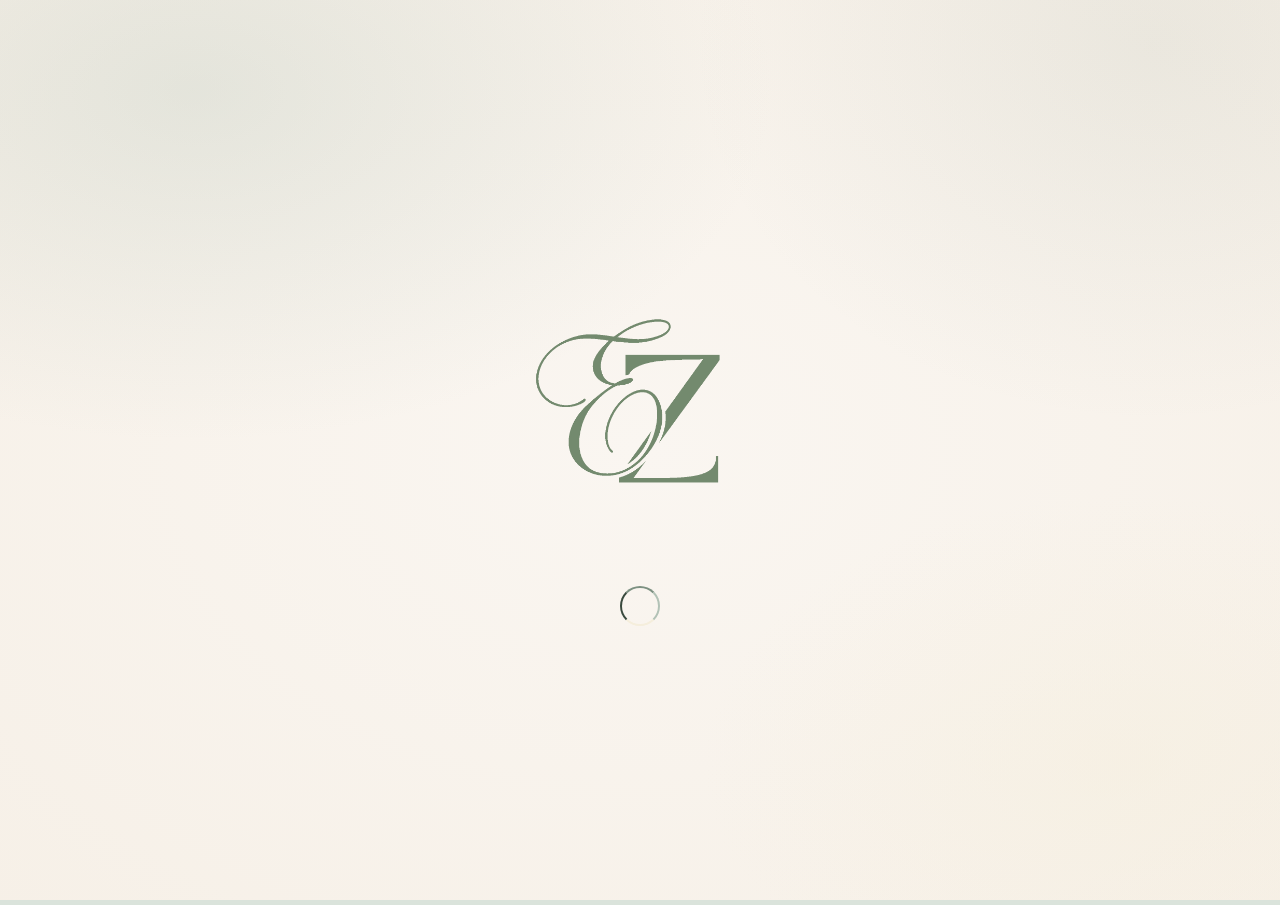
==== commit 1229726f: "chore: polishing of website" ====
--- a/index.html
+++ b/index.html
@@ -120,7 +120,7 @@
             </div>
 
             <button id="enter-btn"
-                class="flex flex-col items-center gap-2 text-dusty-green hover:text-baltic-green transition-colors group">
+                class="flex flex-col items-center gap-2 text-dusty-green hover:text-white active:text-classic-cream transition-colors group cursor-pointer">
                 <span class="font-utility text-xs uppercase tracking-[0.2em]">View Our Invitation</span>
                 <svg class="group-hover:translate-y-1 transition-transform" width="20" height="20" viewBox="0 0 24 24"
                     fill="none" stroke="currentColor" stroke-width="1.5" stroke-linecap="round" stroke-linejoin="round">
@@ -282,10 +282,6 @@
         <!-- =============================== -->
         <!--  3.2. Our Story                 -->
         <!-- =============================== -->
-        <!-- Section Divider: non-floral continuous tile -->
-        <div class="section-divider section-divider--cont" role="presentation" aria-hidden="true"
-            style="background-image: url('assets/background/divider/non-floral-horizontal-border-01-cont.webp');"></div>
-
         <section class="py-24 px-5 md:px-16 relative overflow-hidden" id="story">
             <!-- Main-background: ambient leaf watermark per-section -->
             <img src="assets/background/main-background/non-floral-minimalist-leaf-01.webp"
@@ -308,25 +304,25 @@
                                 class="w-full max-w-sm rounded-xl shadow-lg border border-classic-cream/30">
                         </div>
                         <div class="md:w-1/2 text-left space-y-4">
-                            <h3 class="font-primary text-3xl md:text-4xl text-dusk-green mb-6">How It All Started</h3>
-                            <p class="font-primary text-[18px] leading-relaxed text-baltic-green">
+                            <h3 class="font-primary text-3xl md:text-4xl text-dusty-green mb-6">How It All Started</h3>
+                            <p class="font-primary text-[18px] leading-relaxed text-dusty-green">
                                 In October 2018 , it all started with something as simple as a reaction on social media.
                             </p>
-                            <p class="font-primary text-[18px] leading-relaxed text-baltic-green">
+                            <p class="font-primary text-[18px] leading-relaxed text-dusty-green">
                                 We met on Facebook when he reacted to my story. Back then, reactions to stories would
                                 appear directly on Messenger, so I replied with a simple, "Napindot?"
                             </p>
-                            <p class="font-primary text-[18px] leading-relaxed text-baltic-green">
+                            <p class="font-primary text-[18px] leading-relaxed text-dusty-green">
                                 Little did we know that those two words would become the beginning of a story filled
                                 with love, challenges, separation, finding our way back to each other, and countless
                                 moments of choosing one another again.
                             </p>
-                            <p class="font-primary text-[18px] leading-relaxed text-baltic-green">
+                            <p class="font-primary text-[18px] leading-relaxed text-dusty-green">
                                 From that simple conversation, we continued talking until the day we finally met in
                                 person. Our first date was at McDonald's Dinalupihan—nothing extravagant, but it became
                                 the first page of our love story in real life.
                             </p>
-                            <p class="font-primary text-[18px] leading-relaxed text-baltic-green">
+                            <p class="font-primary text-[18px] leading-relaxed text-dusty-green">
                                 After months of talking and getting to know each other, he asked if he could court me.
                                 And on December 1, 2018, we officially became a couple.
                             </p>
@@ -340,11 +336,11 @@
                                 class="w-full max-w-sm rounded-xl shadow-lg border border-classic-cream/30">
                         </div>
                         <div class="md:w-1/2 text-left space-y-4">
-                            <h3 class="font-primary text-3xl md:text-4xl text-dusk-green mb-6">Finding Our Way Back</h3>
-                            <p class="font-primary text-[18px] leading-relaxed text-baltic-green">
+                            <h3 class="font-primary text-3xl md:text-4xl text-dusty-green mb-6">Finding Our Way Back</h3>
+                            <p class="font-primary text-[18px] leading-relaxed text-dusty-green">
                                 But just like any other relationship, our journey was not always easy.
                             </p>
-                            <p class="font-primary text-[18px] leading-relaxed text-baltic-green">
+                            <p class="font-primary text-[18px] leading-relaxed text-dusty-green">
                                 After a year together, we went our separate ways for many reasons. Months passed without
                                 any communication, and we went on with our own lives. We thought that maybe our story
                                 had come to an end.
@@ -352,17 +348,17 @@
                             <p class="font-primary text-[18px] leading-relaxed text-dusty-green italic my-6 text-xl">
                                 But sometimes, some stories are not meant to end in the first chapter.
                             </p>
-                            <p class="font-primary text-[18px] leading-relaxed text-baltic-green">
+                            <p class="font-primary text-[18px] leading-relaxed text-dusty-green">
                                 One day, his brother, Kuya Arlee, would pick me up and bring me to their house. And
                                 through those simple moments, we slowly found our way back to each other. That was the
                                 beginning of our comeback—a new beginning filled with deeper understanding, stronger
                                 love, and a clearer reason to stay.
                             </p>
-                            <p class="font-primary text-[18px] leading-relaxed text-baltic-green">
+                            <p class="font-primary text-[18px] leading-relaxed text-dusty-green">
                                 We went through so much together. There were happy days and difficult ones. There were
                                 moments when we wondered if we would ever make it this far.
                             </p>
-                            <p class="font-primary text-[18px] leading-relaxed text-baltic-green">
+                            <p class="font-primary text-[18px] leading-relaxed text-dusty-green">
                                 But through it all, we chose to come back, forgive, understand, and love each other
                                 again.
                             </p>
@@ -376,8 +372,8 @@
                                 class="w-full max-w-sm rounded-xl shadow-lg border border-classic-cream/30">
                         </div>
                         <div class="md:w-1/2 text-left space-y-4">
-                            <h3 class="font-primary text-3xl md:text-4xl text-dusk-green mb-6">Choosing Forever</h3>
-                            <p class="font-primary text-[18px] leading-relaxed text-baltic-green">
+                            <h3 class="font-primary text-3xl md:text-4xl text-dusty-green mb-6">Choosing Forever</h3>
+                            <p class="font-primary text-[18px] leading-relaxed text-dusty-green">
                                 And then, on July 1, 2026, after everything we had been through, he asked me the
                                 question that would change our story forever:
                             </p>
@@ -385,24 +381,24 @@
                                 class="font-primary italic text-2xl text-dusty-green my-6 border-l-2 border-dusty-green pl-4">
                                 "Will you marry me?"
                             </blockquote>
-                            <p class="font-primary text-[18px] leading-relaxed text-baltic-green">
+                            <p class="font-primary text-[18px] leading-relaxed text-dusty-green">
                                 And I said "yes"
                             </p>
-                            <p class="font-primary text-[18px] leading-relaxed text-baltic-green">
+                            <p class="font-primary text-[18px] leading-relaxed text-dusty-green">
                                 A simple question, but one that carried years of memories, challenges, heartbreak,
                                 second chances, and all the love that brought us back to each other.
                             </p>
-                            <p class="font-primary text-[18px] leading-relaxed text-baltic-green">
+                            <p class="font-primary text-[18px] leading-relaxed text-dusty-green">
                                 From a simple "Napindot?" in 2018, to finding our way back to each other, and finally
                                 saying "Yes" to forever…
                             </p>
-                            <p class="font-primary text-[18px] leading-relaxed text-baltic-green">
+                            <p class="font-primary text-[18px] leading-relaxed text-dusty-green">
                                 We have come a long way.
                             </p>
-                            <p class="font-primary text-[18px] leading-relaxed text-baltic-green">
+                            <p class="font-primary text-[18px] leading-relaxed text-dusty-green">
                                 After all the challenges, the distance, the heartbreak, and the second chances…
                             </p>
-                            <p class="font-primary text-[18px] leading-relaxed text-baltic-green">
+                            <p class="font-primary text-[18px] leading-relaxed text-dusty-green">
                                 We found our way back to each other.
                             </p>
                             <p class="font-primary text-2xl text-dusty-green mt-8 italic">
@@ -431,24 +427,15 @@
                     <h2 class="font-primary text-4xl md:text-5xl text-dusty-green">Wedding Details</h2>
                 </div>
 
-                <div class="grid grid-cols-1 sm:grid-cols-2 lg:grid-cols-4 gap-6">
-                    <!-- When (Date) - Static -->
-                    <div class="elegant-card border border-classic-cream/30 p-8 flex flex-col items-center text-center">
-                        <div class="text-dusty-green mb-4 opacity-80"><i data-lucide="calendar-heart"
-                                class="w-8 h-8 stroke-[1]"></i></div>
-                        <h3 class="font-primary text-2xl text-dusty-green mb-2">When</h3>
-                        <p class="font-accent font-semibold text-baltic-green">December 12, 2026</p>
-                        <p class="font-utility text-[11px] uppercase tracking-widest text-dusty-green mt-2">Saturday</p>
-                        <p class="font-utility text-[11px] uppercase tracking-widest text-dusty-green mt-1">Ceremony at 9:00 AM</p>
-                    </div>
-                    <!-- Timeline Card - scrolls to #timeline -->
+                <div class="grid grid-cols-1 md:grid-cols-3 gap-6">
+                    <!-- When & Timeline Card - scrolls to #timeline -->
                     <a href="#timeline"
                         class="elegant-card border border-classic-cream/30 p-6 md:p-8 flex flex-col items-center text-center cursor-pointer hover:bg-white/40 transition-colors group block">
                         <div class="text-dusty-green mb-3 opacity-80 group-hover:scale-110 transition-transform"><i
-                                data-lucide="clock-4" class="w-8 h-8 stroke-[1]"></i></div>
-                        <h3 class="font-primary text-2xl text-dusty-green mb-2">Timeline</h3>
-                        <p class="font-accent font-semibold text-baltic-green">Full Day Schedule</p>
-                        <p class="font-utility text-[11px] uppercase tracking-widest text-dusty-green mt-2">From ceremony to reception</p>
+                                data-lucide="calendar-clock" class="w-8 h-8 stroke-[1]"></i></div>
+                        <h3 class="font-primary text-2xl text-dusty-green mb-2">When</h3>
+                        <p class="font-accent font-semibold text-baltic-green">December 12, 2026</p>
+                        <p class="font-utility text-[11px] uppercase tracking-widest text-dusty-green mt-2">Saturday · Full Day Schedule</p>
                         <p
                             class="font-accent italic text-[12px] text-dusty-green/80 mt-auto pt-6 group-hover:text-dusk-green transition-colors flex items-center gap-1">
                             <i data-lucide="arrow-down" class="w-3 h-3 inline group-hover:translate-y-0.5 transition-transform"></i> View timeline</p>
@@ -472,7 +459,7 @@
                                 data-lucide="sparkles" class="w-8 h-8 stroke-[1]"></i></div>
                         <h3 class="font-primary text-2xl text-dusty-green mb-2">Attire</h3>
                         <p class="font-accent font-semibold text-baltic-green">Sage Green Theme</p>
-                        <p class="font-utility text-[11px] uppercase tracking-widest text-dusty-green mt-2">Semi-formal &amp; Formal</p>
+                        <p class="font-utility text-[11px] uppercase tracking-widest text-dusty-green mt-2">Casual to Semi-Casual</p>
                         <p
                             class="font-accent italic text-[12px] text-dusty-green/80 mt-auto pt-6 group-hover:text-dusk-green transition-colors flex items-center gap-1">
                             <i data-lucide="arrow-down" class="w-3 h-3 inline group-hover:translate-y-0.5 transition-transform"></i> View dress code</p>
@@ -529,8 +516,8 @@
             <div class="max-w-6xl mx-auto relative z-10">
                 <div class="text-center mb-16">
                     <img src="assets/monogram/ZelwynElaine-BalticGreen-Monogram.svg" class="section-monogram" alt="">
-                    <h2 class="font-primary text-4xl md:text-5xl text-dusty-green mb-4">Location</h2>
-                    <p class="font-accent text-baltic-green text-lg">Wedding ceremony at Parish of St. Peter of Verona,<br>followed by a joyful celebration at Inang Gaddi Resort, Bataan.</p>
+                    <h2 class="font-primary text-4xl md:text-5xl text-dusty-green mb-4">Where We Say 'I Do'</h2>
+                    <p class="font-accent text-baltic-green text-lg italic">Join us as we exchange vows and share in the joy of our new beginning.</p>
                 </div>
 
                 <div class="grid md:grid-cols-2 gap-10">
@@ -641,10 +628,9 @@
             </div>
             <div class="max-w-4xl mx-auto text-center mb-20 relative z-10">
                 <img src="assets/monogram/ZelwynElaine-BalticGreen-Monogram.svg" class="section-monogram" alt="">
-                <h2 class="font-primary text-4xl md:text-5xl text-dusty-green mb-4">Dress Code</h2>
-                <p
-                    class="font-utility text-xs uppercase tracking-widest text-dusty-green mb-8 max-w-2xl mx-auto leading-relaxed">
-                    We'd love for our guests to celebrate with us in attire inspired by our sage green wedding theme,
+                <h2 class="dc-outer font-primary text-4xl md:text-5xl text-dusty-green mb-4">Dress Code</h2>
+                <p class="dc-outer font-utility text-xs uppercase tracking-widest text-dusty-green mb-8 max-w-2xl mx-auto leading-relaxed">
+                    We'd love for our guests to celebrate with us in attire inspired by our <b>sage green</b> wedding theme,
                     natural, fresh, timeless.
                 </p>
 
@@ -671,10 +657,20 @@
                 </div>
 
                 <div class="mt-12 mb-4 text-center relative z-10 max-w-2xl mx-auto">
-                    <h4 class="font-primary text-2xl text-dusty-green mb-2 font-bold">A little Note:</h4>
-                    <p class="font-accent text-lg text-baltic-green">Please refrain from wearing <b
-                            class="text-dusk-green">white</b>, as this color is reserved for the bride.</p>
-                    <p class="font-accent text-lg text-baltic-green mt-4 italic">Come dressed comfortably, beautifully,
+                    <h4 class="dc-outer font-primary text-2xl text-dusty-green mb-3 font-bold">A little Note:</h4>
+                    <!-- Refrain warning - inline emphasis only -->
+                    <p class="dc-outer font-accent text-base text-baltic-green leading-relaxed inline-flex flex-wrap items-center justify-center gap-x-1.5">
+                        <i data-lucide="triangle-alert" class="w-4 h-4 text-rose-400 shrink-0"></i>
+                        <span>Please <strong>refrain</strong> from wearing</span>
+                        <span class="relative inline-block font-bold">
+                            <span class="dc-outer absolute inset-0 flex items-center" aria-hidden="true">
+                                <span class="w-full border-t-2 border-rose-400/80"></span>
+                            </span>
+                            <span class="text-white [text-shadow:0_1px_4px_rgba(0,0,0,0.35)] relative">white</span>
+                        </span>
+                        <span>— this color is reserved for the bride.</span>
+                    </p>
+                    <p class="dc-outer font-accent text-lg text-baltic-green mt-4 italic">Come dressed comfortably, beautifully,
                         and ready to celebrate with us! <br>A celebration inspired by nature, love and new beginnings.
                     </p>
                 </div>
@@ -684,40 +680,36 @@
                         <div class="w-12 h-12 rounded-full shadow-md border-4 border-white color-circle"
                             style="background:#d9e5d7;" title="Sage Hint"></div>
                         <span
-                            class="font-utility text-[10px] uppercase tracking-widest text-dusty-green text-center">Sage
+                            class="dc-outer font-utility text-[10px] uppercase tracking-widest text-dusty-green text-center">Sage
                             Hint</span>
                     </div>
                     <div class="flex flex-col items-center gap-2">
                         <div class="w-12 h-12 rounded-full shadow-md border-4 border-white color-circle"
                             style="background:#becfbc;" title="Mint"></div>
                         <span
-                            class="font-utility text-[10px] uppercase tracking-widest text-dusty-green text-center">Mint</span>
+                            class="dc-outer font-utility text-[10px] uppercase tracking-widest text-dusty-green text-center">Mint</span>
                     </div>
                     <div class="flex flex-col items-center gap-2">
                         <div class="w-12 h-12 rounded-full shadow-md border-4 border-white color-circle"
                             style="background:#8ea58b;" title="Sage"></div>
                         <span
-                            class="font-utility text-[10px] uppercase tracking-widest text-dusty-green text-center">Sage</span>
+                            class="dc-outer font-utility text-[10px] uppercase tracking-widest text-dusty-green text-center">Sage</span>
                     </div>
                     <div class="flex flex-col items-center gap-2">
                         <div class="w-12 h-12 rounded-full shadow-md border-4 border-white color-circle"
                             style="background:#738a6e;" title="Moss"></div>
                         <span
-                            class="font-utility text-[10px] uppercase tracking-widest text-dusty-green text-center">Moss</span>
+                            class="dc-outer font-utility text-[10px] uppercase tracking-widest text-dusty-green text-center">Moss</span>
                     </div>
                     <div class="flex flex-col items-center gap-2">
                         <div class="w-12 h-12 rounded-full shadow-md border-4 border-white color-circle"
                             style="background:#324d3e;" title="Evergreen"></div>
                         <span
-                            class="font-utility text-[10px] uppercase tracking-widest text-dusty-green text-center">Evergreen</span>
+                            class="dc-outer font-utility text-[10px] uppercase tracking-widest text-dusty-green text-center">Evergreen</span>
                     </div>
                 </div>
             </div>
         </section>
-        <!-- Section Divider: non-floral continuous tile -->
-        <div class="section-divider section-divider--cont" role="presentation" aria-hidden="true"
-            style="background-image: url('assets/background/divider/non-floral-horizontal-border-03-cont.webp');"></div>
-
         <!-- =============================== -->
         <!--  3.6. Wedding Day Timeline      -->
         <!-- =============================== -->
@@ -733,90 +725,90 @@
                 <div class="text-center mb-16">
                     <img src="assets/monogram/ZelwynElaine-BalticGreen-Monogram.svg" class="section-monogram" alt="">
                     <h2 class="font-primary text-4xl md:text-5xl text-dusty-green mb-4">Wedding Day</h2>
-                    <p class="font-accent text-baltic-green text-base">INANG GADDI RESORT, San Pedro Hermosa Bataan</p>
+                    <p class="font-accent text-baltic-green text-lg italic">A sacred union at the Parish of St. Peter of Verona,<br>followed by a joyful reception at Inang Gaddi Resort, Bataan.</p>
                 </div>
 
                 <!-- Vertical Timeline -->
-                <div class="relative">
-                    <!-- Central vertical line -->
-                    <div class="absolute left-1/2 -translate-x-1/2 top-0 bottom-0 w-px bg-dusty-green/20"></div>
-
-                    <div class="space-y-10">
-                        <!-- Event 1 -->
-                        <div class="flex items-center gap-6">
-                            <div class="flex-1 text-right">
-                                <p class="font-utility text-[11px] uppercase tracking-widest text-dusty-green">9:00 AM
-                                </p>
-                            </div>
-                            <div class="relative z-10 flex-shrink-0">
-                                <div class="w-4 h-4 rounded-full bg-dusty-green border-4 border-white shadow-md"></div>
-                            </div>
-                            <div class="flex-1">
-                                <p class="font-primary text-xl text-baltic-green">Ceremony at the church</p>
-                            </div>
-                        </div>
-                        <!-- Event 2 -->
-                        <div class="flex items-center gap-6">
-                            <div class="flex-1 text-right">
-                                <p class="font-accent text-xl text-baltic-green">Say yes, I do!</p>
-                            </div>
-                            <div class="relative z-10 flex-shrink-0">
-                                <div class="w-4 h-4 rounded-full bg-dusty-green border-4 border-white shadow-md"></div>
-                            </div>
-                            <div class="flex-1">
-                                <p class="font-utility text-[11px] uppercase tracking-widest text-dusty-green">11:00 AM
-                                </p>
-                            </div>
-                        </div>
-                        <!-- Event 3 -->
-                        <div class="flex items-center gap-6">
-                            <div class="flex-1 text-right">
-                                <p class="font-utility text-[11px] uppercase tracking-widest text-dusty-green">12:00 PM
-                                </p>
-                            </div>
-                            <div class="relative z-10 flex-shrink-0">
-                                <div class="w-4 h-4 rounded-full bg-dusty-green border-4 border-white shadow-md"></div>
-                            </div>
-                            <div class="flex-1">
-                                <p class="font-primary text-xl text-baltic-green">Wedding lunch</p>
-                            </div>
-                        </div>
-                        <!-- Event 4 -->
-                        <div class="flex items-center gap-6">
-                            <div class="flex-1 text-right">
-                                <p class="font-accent text-xl text-baltic-green">Cheer for the couple</p>
-                            </div>
-                            <div class="relative z-10 flex-shrink-0">
-                                <div class="w-4 h-4 rounded-full bg-dusty-green border-4 border-white shadow-md"></div>
-                            </div>
-                            <div class="flex-1">
-                                <p class="font-utility text-[11px] uppercase tracking-widest text-dusty-green">1:00 PM
-                                </p>
-                            </div>
-                        </div>
-                        <!-- Event 5 -->
-                        <div class="flex items-center gap-6">
-                            <div class="flex-1 text-right">
-                                <p class="font-utility text-[11px] uppercase tracking-widest text-dusty-green">2:00 PM
-                                </p>
-                            </div>
-                            <div class="relative z-10 flex-shrink-0">
-                                <div
-                                    class="w-4 h-4 rounded-full bg-powder-green border-4 border-white shadow-md ring-2 ring-dusty-green/30">
-                                </div>
-                            </div>
-                            <div class="flex-1">
-                                <p class="font-primary text-xl text-baltic-green">Closing Remarks</p>
+                <div class="max-w-lg mx-auto flex justify-center">
+                    <!-- Grid: [time col] [heart col] [event col]
+                         The vertical line is centered on the heart column using a CSS variable. -->
+                    <div class="relative" style="--dot-col-width: 2rem;">
+                        <!-- Vertical line: centered in the heart column.
+                             time col = 96px, gap = 16px, half of dot-col = 16px → left = 128px -->
+                        <div class="absolute top-2 bottom-2 w-px bg-dusty-green/25"
+                            style="left: calc(96px + 16px + 1rem)"></div>
+
+                        <div class="space-y-8">
+                            <!-- Event 1 -->
+                            <div class="grid items-start" style="grid-template-columns: 96px 2rem 1fr; gap: 16px;">
+                                <div class="text-right pt-0.5">
+                                    <p class="font-utility text-[11px] uppercase tracking-widest text-dusty-green">9:00 AM</p>
+                                </div>
+                                <div class="flex justify-center pt-0.5 relative z-10">
+                                    <svg class="w-5 h-5 text-dusty-green drop-shadow-sm" viewBox="0 0 24 24" fill="currentColor"><path d="M12 21.593c-5.63-5.539-11-10.297-11-14.402 0-3.791 3.068-5.191 5.281-5.191 1.312 0 4.151.501 5.719 4.457 1.59-3.968 4.464-4.447 5.726-4.447 2.54 0 5.274 1.621 5.274 5.181 0 4.069-5.136 8.625-11 14.402z"/></svg>
+                                </div>
+                                <div>
+                                    <p class="font-primary text-xl text-baltic-green leading-snug">Holy Matrimony</p>
+                                    <p class="font-accent text-sm text-dusty-green mt-0.5">Parish of St. Peter of Verona<br><span class="text-dusty-green/70 text-xs">San Pedro Hermosa, Bataan</span></p>
+                                </div>
+                            </div>
+                            <!-- Event 2 -->
+                            <div class="grid items-start" style="grid-template-columns: 96px 2rem 1fr; gap: 16px;">
+                                <div class="text-right pt-0.5">
+                                    <p class="font-utility text-[11px] uppercase tracking-widest text-dusty-green">11:00 AM</p>
+                                </div>
+                                <div class="flex justify-center pt-0.5 relative z-10">
+                                    <svg class="w-5 h-5 text-dusty-green drop-shadow-sm" viewBox="0 0 24 24" fill="currentColor"><path d="M12 21.593c-5.63-5.539-11-10.297-11-14.402 0-3.791 3.068-5.191 5.281-5.191 1.312 0 4.151.501 5.719 4.457 1.59-3.968 4.464-4.447 5.726-4.447 2.54 0 5.274 1.621 5.274 5.181 0 4.069-5.136 8.625-11 14.402z"/></svg>
+                                </div>
+                                <div>
+                                    <p class="font-primary text-xl text-baltic-green leading-snug">Exchange of Vows</p>
+                                    <p class="font-accent text-sm text-dusty-green/70 mt-0.5">Say yes, I do!</p>
+                                </div>
+                            </div>
+                            <!-- Event 3 -->
+                            <div class="grid items-start" style="grid-template-columns: 96px 2rem 1fr; gap: 16px;">
+                                <div class="text-right pt-0.5">
+                                    <p class="font-utility text-[11px] uppercase tracking-widest text-dusty-green">12:00 PM</p>
+                                </div>
+                                <div class="flex justify-center pt-0.5 relative z-10">
+                                    <svg class="w-5 h-5 text-dusty-green drop-shadow-sm" viewBox="0 0 24 24" fill="currentColor"><path d="M12 21.593c-5.63-5.539-11-10.297-11-14.402 0-3.791 3.068-5.191 5.281-5.191 1.312 0 4.151.501 5.719 4.457 1.59-3.968 4.464-4.447 5.726-4.447 2.54 0 5.274 1.621 5.274 5.181 0 4.069-5.136 8.625-11 14.402z"/></svg>
+                                </div>
+                                <div>
+                                    <p class="font-primary text-xl text-baltic-green leading-snug">Wedding Reception</p>
+                                    <p class="font-accent text-sm text-dusty-green mt-0.5">Inang Gaddi Resort<br><span class="text-dusty-green/70 text-xs">San Pedro Hermosa, Bataan</span></p>
+                                </div>
+                            </div>
+                            <!-- Event 4 -->
+                            <div class="grid items-start" style="grid-template-columns: 96px 2rem 1fr; gap: 16px;">
+                                <div class="text-right pt-0.5">
+                                    <p class="font-utility text-[11px] uppercase tracking-widest text-dusty-green">1:00 PM</p>
+                                </div>
+                                <div class="flex justify-center pt-0.5 relative z-10">
+                                    <svg class="w-5 h-5 text-dusty-green drop-shadow-sm" viewBox="0 0 24 24" fill="currentColor"><path d="M12 21.593c-5.63-5.539-11-10.297-11-14.402 0-3.791 3.068-5.191 5.281-5.191 1.312 0 4.151.501 5.719 4.457 1.59-3.968 4.464-4.447 5.726-4.447 2.54 0 5.274 1.621 5.274 5.181 0 4.069-5.136 8.625-11 14.402z"/></svg>
+                                </div>
+                                <div>
+                                    <p class="font-primary text-xl text-baltic-green leading-snug">Wedding Lunch</p>
+                                    <p class="font-accent text-sm text-dusty-green/70 mt-0.5">Toasts, laughter &amp; celebration</p>
+                                </div>
+                            </div>
+                            <!-- Event 5 -->
+                            <div class="grid items-start" style="grid-template-columns: 96px 2rem 1fr; gap: 16px;">
+                                <div class="text-right pt-0.5">
+                                    <p class="font-utility text-[11px] uppercase tracking-widest text-dusty-green">2:00 PM</p>
+                                </div>
+                                <div class="flex justify-center pt-0.5 relative z-10">
+                                    <svg class="w-5 h-5 text-powder-green drop-shadow-sm opacity-80" viewBox="0 0 24 24" fill="currentColor"><path d="M12 21.593c-5.63-5.539-11-10.297-11-14.402 0-3.791 3.068-5.191 5.281-5.191 1.312 0 4.151.501 5.719 4.457 1.59-3.968 4.464-4.447 5.726-4.447 2.54 0 5.274 1.621 5.274 5.181 0 4.069-5.136 8.625-11 14.402z"/></svg>
+                                </div>
+                                <div>
+                                    <p class="font-primary text-xl text-baltic-green leading-snug">Closing Remarks</p>
+                                    <p class="font-accent text-sm text-dusty-green/70 mt-0.5">Sending off the newlyweds</p>
+                                </div>
                             </div>
                         </div>
                     </div>
                 </div>
             </div>
         </section>
-
-        <!-- Section Divider: non-floral continuous tile -->
-        <div class="section-divider section-divider--cont" role="presentation" aria-hidden="true"
-            style="background-image: url('assets/background/divider/non-floral-horizontal-border-03-cont.webp');"></div>
 
         <!-- =============================== -->
         <!--  3.4. Principal Sponsors        -->
@@ -893,7 +885,7 @@
                     <h2 class="font-primary text-4xl md:text-5xl text-dusty-green">The Entourage</h2>
                 </div>
 
-                <div class="grid md:grid-cols-2 lg:grid-cols-4 gap-8 mb-12">
+                <div class="grid grid-cols-1 md:grid-cols-2 gap-8 mb-12 max-w-4xl mx-auto">
                     <div class="elegant-card border border-classic-cream/30 p-8 text-center ">
                         <p class="font-utility text-[11px] uppercase tracking-widest text-dusty-green mb-3">Best Man
                         </p>
@@ -939,10 +931,10 @@
                 </div>
 
                 <div class="grid md:grid-cols-2 gap-8 mb-12">
-                    <div class="elegant-card border border-classic-cream/30 p-8 text-center ">
+                    <div class="elegant-card border border-classic-cream/30 p-8 text-center flex flex-col">
                         <p class="font-utility text-[11px] uppercase tracking-widest text-dusty-green mb-6">
                             Groomsmen</p>
-                        <ul class="space-y-3 font-accent text-lg text-baltic-green">
+                        <ul class="font-accent text-lg text-baltic-green flex-1 flex flex-col justify-between">
                             <li>Dale David</li>
                             <li>Jeuz Pejoro</li>
                             <li>Harvielle David</li>
@@ -954,10 +946,10 @@
                             <li>Angelo Pelagio</li>
                         </ul>
                     </div>
-                    <div class="elegant-card border border-classic-cream/30 p-8 text-center ">
+                    <div class="elegant-card border border-classic-cream/30 p-8 text-center flex flex-col">
                         <p class="font-utility text-[11px] uppercase tracking-widest text-dusty-green mb-6">
                             Bridesmaids</p>
-                        <ul class="space-y-3 font-accent text-lg text-baltic-green">
+                        <ul class="font-accent text-lg text-baltic-green flex-1 flex flex-col justify-between">
                             <li>Janice David</li>
                             <li>Alma May David</li>
                             <li>Jhoanna Ederlyn Sy</li>
@@ -978,7 +970,7 @@
                     </div>
                 </div>
 
-                <div class="grid md:grid-cols-2 gap-8 mb-16">
+                <div class="mb-12 max-w-2xl mx-auto">
                     <div class="elegant-card border border-classic-cream/30 p-8 text-center ">
                         <p class="font-utility text-[11px] uppercase tracking-widest text-dusty-green mb-6">Bearers</p>
                         <div class="space-y-4 font-accent text-lg text-baltic-green">
@@ -996,38 +988,49 @@
                             </div>
                         </div>
                     </div>
+                </div>
+
+                <div class="max-w-3xl mx-auto mb-16">
                     <div class="elegant-card border border-classic-cream/30 p-8 text-center ">
                         <p class="font-utility text-[11px] uppercase tracking-widest text-dusty-green mb-6">Flower Girls
                             &amp; Little Boys</p>
-                        <div class="space-y-2 font-accent text-base text-baltic-green">
-                            <div class="border-b border-white/10 pb-1">Isaiah Jaxen Pangilinan</div>
-                            <div class="border-b border-white/10 pb-1">Mckenzie Hendrix Lopez</div>
-                            <div class="border-b border-white/10 pb-1">Jaeden Rafaelle Pangilinan</div>
-                            <div class="border-b border-white/10 pb-1">Claire Jhasmine Arellano</div>
-                            <div class="border-b border-white/10 pb-1">Red Gomo</div>
-                            <div class="border-b border-white/10 pb-1">Javin Exequielle Pangilinan</div>
-                            <div class="border-b border-white/10 pb-1">Kiel Balayo</div>
-                            <div class="border-b border-white/10 pb-1">Liam Arjay Sevilla</div>
-                            <div class="border-b border-white/10 pb-1">Jiro Pejoro</div>
-                            <div class="border-b border-white/10 pb-1">Jarelle Gaverielle Pangilinan</div>
-                            <div class="border-b border-white/10 pb-1">Ayesha Faith Sabado</div>
-                            <div class="border-b border-white/10 pb-1">Riane Carlos</div>
-                            <div>Althea Gonzales</div>
+                        <div class="space-y-6 font-accent text-base text-baltic-green">
+                            <!-- Top of Pyramid (5 names) -->
+                            <div class="space-y-2">
+                                <div class="border-b border-white/10 pb-1 inline-block w-full sm:w-2/3">Isaiah Jaxen Pangilinan</div>
+                                <div class="border-b border-white/10 pb-1 inline-block w-full sm:w-2/3">Mckenzie Hendrix Lopez</div>
+                                <div class="border-b border-white/10 pb-1 inline-block w-full sm:w-2/3">Jaeden Rafaelle Pangilinan</div>
+                                <div class="border-b border-white/10 pb-1 inline-block w-full sm:w-2/3">Claire Jhasmine Arellano</div>
+                                <div class="border-b border-white/10 pb-1 inline-block w-full sm:w-2/3">Red Gomo</div>
+                            </div>
+                            <!-- Legs of Pyramid (4 names each) -->
+                            <div class="grid grid-cols-1 sm:grid-cols-2 gap-x-8 gap-y-2">
+                                <div class="space-y-2">
+                                    <div class="border-b border-white/10 pb-1">Javin Exequielle Pangilinan</div>
+                                    <div class="border-b border-white/10 pb-1">Kiel Balayo</div>
+                                    <div class="border-b border-white/10 pb-1">Liam Arjay Sevilla</div>
+                                    <div class="border-b border-white/10 pb-1">Jiro Pejoro</div>
+                                </div>
+                                <div class="space-y-2">
+                                    <div class="border-b border-white/10 pb-1">Jarelle Gaverielle Pangilinan</div>
+                                    <div class="border-b border-white/10 pb-1">Ayesha Faith Sabado</div>
+                                    <div class="border-b border-white/10 pb-1">Riane Carlos</div>
+                                    <div>Althea Gonzales</div>
+                                </div>
+                            </div>
                         </div>
                     </div>
                 </div>
             </div>
         </section>
 
-        <!-- Section Divider: floral single -->
-        <div class="section-divider" role="presentation" aria-hidden="true">
-            <img src="assets/background/divider/floral-horizontal-border-02.webp" alt="" class="section-divider__img">
-        </div>
-
         <!-- =============================== -->
         <!--  3.8. Gallery                  -->
         <!-- =============================== -->
         <section class="py-24 px-5 md:px-16 relative overflow-hidden bg-alt-tint" id="gallery">
+            <!-- Section Divider: top -->
+            <div class="section-divider section-divider--cont absolute top-0 left-0 w-full" role="presentation" aria-hidden="true"
+                style="background-image: url('assets/background/divider/non-floral-horizontal-border-03-cont.webp'); rotate: 180deg;"></div>
             <!-- Main-background: ambient leaf watermark per-section -->
             <img src="assets/background/main-background/non-floral-minimalist-leaf-05.webp"
                 class="section-flower w-72 right-0 bottom-0 opacity-[0.07] translate-x-10" alt="" aria-hidden="true">
@@ -1046,12 +1049,10 @@
                     <div class="swiper-pagination"></div>
                 </div>
             </div>
+            <!-- Section Divider: bottom -->
+            <div class="section-divider section-divider--cont absolute bottom-0 left-0 w-full" role="presentation" aria-hidden="true"
+                style="background-image: url('assets/background/divider/non-floral-horizontal-border-03-cont.webp');"></div>
         </section>
-
-        <!-- Section Divider: floral single -->
-        <div class="section-divider" role="presentation" aria-hidden="true">
-            <img src="assets/background/divider/floral-horizontal-border-03.webp" alt="" class="section-divider__img">
-        </div>
 
         <!-- =============================== -->
         <!--  3.9. Gifts                    -->
@@ -1066,17 +1067,21 @@
             <div class="max-w-3xl mx-auto text-center relative z-10">
                 <img src="assets/monogram/ZelwynElaine-BalticGreen-Monogram.svg" class="section-monogram" alt="">
                 <h2 class="font-primary text-4xl md:text-5xl text-dusty-green mb-8">Gift Guide</h2>
-                <blockquote <p class="mb-4">Your presence at our wedding is already the greatest gift we could ask for.
-                    </p>
-                    <p class="mb-4">As we begin this new chapter together, we would also be truly grateful for any
-                        monetary gift you may wish to give. It will help us as we build our home and future together.
-                    </p>
-                    <p>There is absolutely no pressure - your love, prayers, and presence on our special day mean more
-                        to us than anything.</p>
-                </blockquote>
+                <div class="bg-dusty-green/10 backdrop-blur-md rounded-2xl border-[1.5px] border-dusty-green/60 p-10 md:p-14 text-center mt-4 shadow-sm card-shine">
+                    <i data-lucide="gift" class="w-12 h-12 mx-auto text-dusty-green/40 mb-8" stroke-width="1.5"></i>
+                    <div class="font-accent text-xl md:text-2xl leading-relaxed text-baltic-green space-y-6">
+                        <p>Your presence at our wedding is already the greatest gift we could ask for.</p>
+                        <p>As we begin this new chapter together, we would also be truly grateful for any monetary gift you may wish to give. It will help us as we build our home and future together.</p>
+                        <p class="text-lg text-dusty-green mt-8 italic">There is absolutely no pressure &mdash; your love, prayers, and presence on our special day mean more to us than anything.</p>
+                    </div>
+                </div>
             </div>
         </section>
         </div>
+
+        <!-- Section Divider: non-floral continuous tile -->
+        <div class="section-divider section-divider--cont" role="presentation" aria-hidden="true"
+            style="background-image: url('assets/background/divider/non-floral-horizontal-border-01-cont.webp');"></div>
 
         <!-- Footer -->
         <footer class="w-full py-16 px-5 text-center bg-transparent border-t border-white/10">
--- a/style.css
+++ b/style.css
@@ -625,7 +625,9 @@
   display: block;
   width: clamp(80px, 12vw, 120px);
   height: auto;
-  margin: 0 auto 1.5rem;
+  margin: -8px auto 1rem;
+  /* negative margin trims the transparent whitespace edges */
+  clip-path: inset(5% 5% 5% 5%);
 }
 
 .section-flower {
@@ -720,11 +722,18 @@
 
 
 /* Dress Code Dynamic Styles */
-#dress-code.is-dark h2,
-#dress-code.is-dark h4,
-#dress-code.is-dark p {
+/* Smooth transition on all text in dress-code section */
+#dress-code h2,
+#dress-code h4,
+#dress-code p,
+#dress-code span {
+  transition: color 0.5s ease, text-shadow 0.5s ease;
+}
+
+/* Only flip text outside of the cards (marked .dc-outer) to white on dark backgrounds */
+#dress-code.is-dark .dc-outer {
   color: #ffffff !important;
-  text-shadow: 0 2px 4px rgba(0, 0, 0, 0.1);
+  text-shadow: 0 2px 4px rgba(0, 0, 0, 0.2);
 }
 
 #dress-code.is-dark .section-monogram {
@@ -864,13 +873,6 @@
 }
 
 
-/* Dress Code Dynamic Styles */
-#dress-code.is-dark h2,
-#dress-code.is-dark h4,
-#dress-code.is-dark p {
-  color: #ffffff !important;
-  text-shadow: 0 2px 4px rgba(0, 0, 0, 0.1);
-}
 
 #dress-code.is-dark .section-monogram {
   filter: brightness(0) invert(1) drop-shadow(0 2px 4px rgba(0, 0, 0, 0.2));
@@ -1029,4 +1031,34 @@
 #audio-visualizer.is-paused .visualizer-bar {
   animation-play-state: paused;
   transform: scaleY(0.2) !important;
+}
+
+/* Card Shine Animation */
+.card-shine {
+  position: relative;
+  overflow: hidden;
+}
+
+.card-shine::after {
+  content: '';
+  position: absolute;
+  top: 0;
+  left: -150%;
+  width: 50%;
+  height: 100%;
+  background: linear-gradient(
+    to right,
+    rgba(255, 255, 255, 0) 0%,
+    rgba(255, 255, 255, 0.5) 50%,
+    rgba(255, 255, 255, 0) 100%
+  );
+  transform: skewX(-25deg);
+  animation: shine 5s infinite;
+  pointer-events: none;
+}
+
+@keyframes shine {
+  0% { left: -150%; }
+  20% { left: 200%; }
+  100% { left: 200%; }
 }
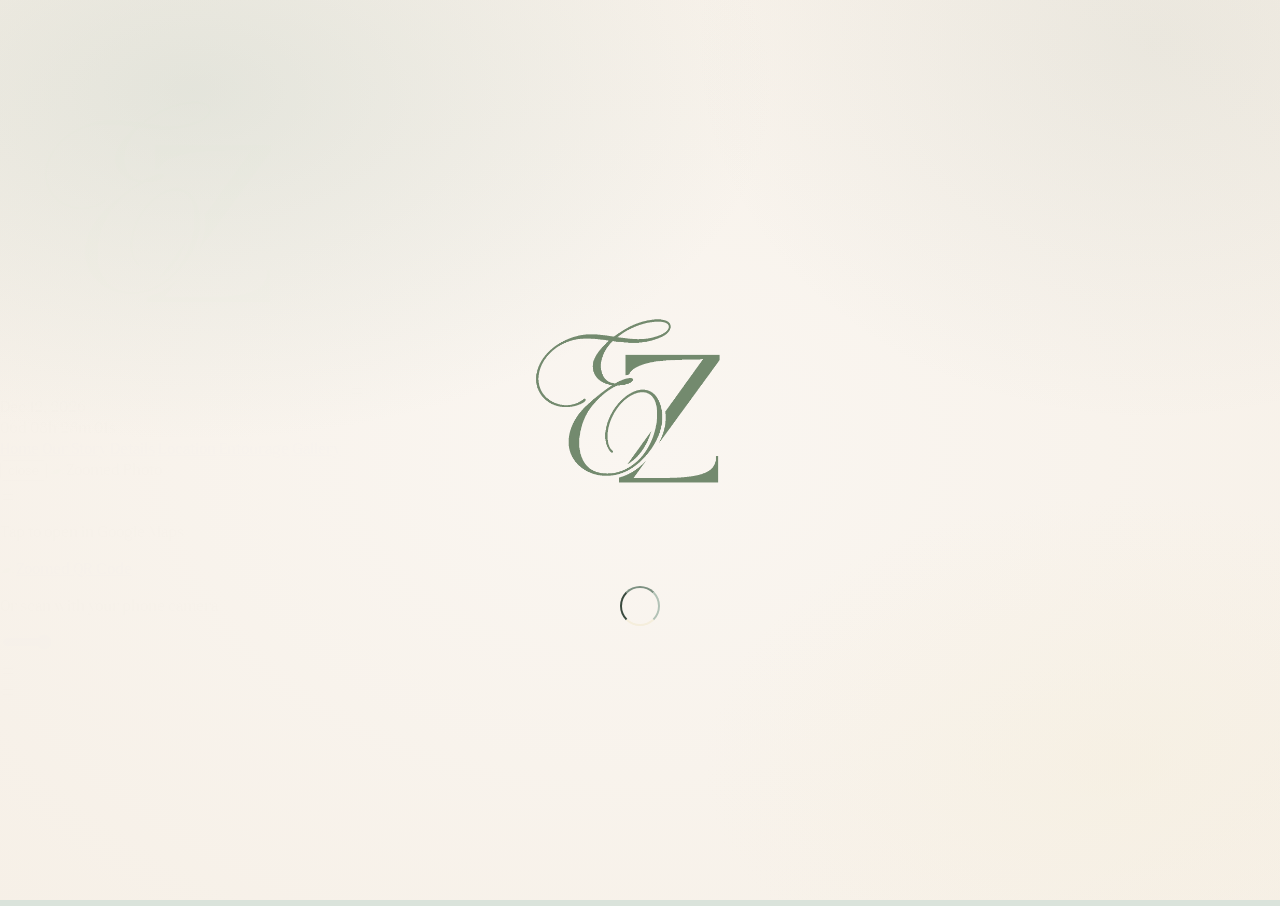
==== commit 2cda4916: "chore: update assets" ====
--- a/index.html
+++ b/index.html
@@ -81,52 +81,57 @@
     <!--  2. LANDING PAGE (Invitation Cover)       -->
     <!-- ========================================= -->
     <section id="landing" class="landing">
-        <!-- Placeholder Photo Background -->
-        <div class="absolute inset-0 z-0">
-            <img src="assets/placeholder/landing_hero_fullscreen.jpg" class="w-full h-full object-cover object-center"
-                alt="Landing Background">
-            <!-- Sage Green Overlay -->
-            <div class="absolute inset-0 bg-[#7d9182]/80"></div>
-        </div>
+        <!-- Elegant Sage Backdrop on Large Screens -->
         <div class="landing__bg relative z-0"></div>
 
-        <!-- Beige-variant petals (only visible when ?landing=beige) -->
+        <!-- Fullscreen Petals Animation Canvas -->
         <div id="landing-petals-canvas" aria-hidden="true"></div>
 
-        <!-- Landing: top-left corner ornament -->
-        <img src="assets/background/landing-page/non-floral-large-corner-ornament.webp" alt=""
-            class="landing__flower landing__flower--top-left" aria-hidden="true">
-        <!-- Landing: bottom-right corner ornament (flipped) -->
-        <img src="assets/background/landing-page/floral-large-corner-ornament.webp" alt=""
-            class="landing__flower landing__flower--bottom-right" aria-hidden="true">
-
-        <div class="landing__content">
-            <p class="font-utility text-xs lg:text-base uppercase tracking-[0.2em] text-dusty-green mb-4 opacity-80">The
-                Wedding of</p>
-            <h1 class="landing__names font-header-1 text-dusty-green">
-                <span>Zelwyn</span>
-                <span class="text-dusty-green text-[0.5em] leading-none my-2">&amp;</span>
-                <span>Elaine</span>
-            </h1>
-            <p class="font-accent text-lg lg:text-2xl text-baltic-green tracking-[0.1em] mt-6 opacity-90">December 12,
-                2026
-            </p>
-
-            <!-- Divider -->
-            <div class="landing-divider" role="presentation">
-                <span class="landing-divider__line"></span>
-                <span class="landing-divider__diamond"></span>
-                <span class="landing-divider__line"></span>
-            </div>
-
-            <button id="enter-btn"
-                class="flex flex-col items-center gap-2 text-dusty-green hover:text-white active:text-classic-cream transition-colors group cursor-pointer">
-                <span class="font-utility text-xs uppercase tracking-[0.2em]">View Our Invitation</span>
-                <svg class="group-hover:translate-y-1 transition-transform" width="20" height="20" viewBox="0 0 24 24"
-                    fill="none" stroke="currentColor" stroke-width="1.5" stroke-linecap="round" stroke-linejoin="round">
-                    <polyline points="6 9 12 15 18 9"></polyline>
-                </svg>
-            </button>
+        <!-- Invitation Card Wrapper (contains photo background, corner ornaments, and invitation text) -->
+        <div class="landing__card">
+            <!-- Photo Background -->
+            <div class="landing__image-container absolute inset-0 z-0 overflow-hidden">
+                <img src="assets/landing-page.jpg" class="landing__image w-full h-full object-cover object-center"
+                    alt="Zelwyn & Elaine">
+                <!-- Sage Green & Vignette Overlay -->
+                <div class="landing__image-overlay absolute inset-0"></div>
+            </div>
+
+            <!-- Landing: top-left corner ornament -->
+            <img src="assets/background/landing-page/non-floral-large-corner-ornament.webp" alt=""
+                class="landing__flower landing__flower--top-left" aria-hidden="true">
+            <!-- Landing: bottom-right corner ornament (flipped) -->
+            <img src="assets/background/landing-page/floral-large-corner-ornament.webp" alt=""
+                class="landing__flower landing__flower--bottom-right" aria-hidden="true">
+
+            <div class="landing__content">
+                <p class="font-utility text-xs lg:text-base uppercase tracking-[0.25em] text-white/90 mb-3 drop-shadow-md font-medium">The
+                    Wedding of</p>
+                <h1 class="landing__names font-header-1 text-white drop-shadow-lg">
+                    <span>Zelwyn</span>
+                    <span class="text-classic-cream text-[0.55em] leading-none my-2 drop-shadow-sm">&amp;</span>
+                    <span>Elaine</span>
+                </h1>
+                <p class="font-accent text-lg lg:text-2xl text-classic-cream tracking-[0.12em] mt-4 drop-shadow-md font-medium">December 12,
+                    2026
+                </p>
+
+                <!-- Divider -->
+                <div class="landing-divider" role="presentation">
+                    <span class="landing-divider__line"></span>
+                    <span class="landing-divider__diamond"></span>
+                    <span class="landing-divider__line"></span>
+                </div>
+
+                <button id="enter-btn"
+                    class="flex flex-col items-center gap-2 text-white/90 hover:text-white active:text-classic-cream transition-all group cursor-pointer drop-shadow-md">
+                    <span class="font-utility text-xs uppercase tracking-[0.22em] font-medium">View Our Invitation</span>
+                    <svg class="group-hover:translate-y-1 transition-transform" width="20" height="20" viewBox="0 0 24 24"
+                        fill="none" stroke="currentColor" stroke-width="1.75" stroke-linecap="round" stroke-linejoin="round">
+                        <polyline points="6 9 12 15 18 9"></polyline>
+                    </svg>
+                </button>
+            </div>
         </div>
     </section>
 
@@ -184,14 +189,14 @@
 
             <!-- ── Image Background ── -->
             <div class="relative w-full">
-                <img id="hero-image" src="assets/placeholder/main_screen_hero.jpg" alt="Main Screen Hero"
+                <img id="hero-image" src="assets/hero-section.jpg" alt="Zelwyn & Elaine"
                     class="w-full h-auto md:h-screen md:object-cover md:object-center block">
 
-                <!-- Subtle blue tint overlay -->
+                <!-- Subtle tint overlay -->
                 <div class="absolute inset-0 pointer-events-none" style="background: rgba(58, 74, 62, 0.12);"></div>
 
-                <!-- Gradient fade at bottom of video (both mobile & desktop) -->
-                <div class="absolute inset-0 hero-gradient pointer-events-none"></div>
+                <!-- Gradient fade at bottom of hero section (both mobile & desktop) -->
+                <div class="hero-gradient pointer-events-none"></div>
 
                 <!-- ── DESKTOP ONLY: Overlaid content ── -->
                 <!-- Top: Label + Names -->
--- a/style.css
+++ b/style.css
@@ -272,39 +272,159 @@
   display: flex;
   align-items: center;
   justify-content: center;
-  background: #FAF6F1;
-}
-
-/* Very subtle floral watermark background */
+  background: #1e2e24;
+  /* Deep sage fallback */
+  overflow: hidden;
+}
+
+/* Elegant Animated Sage Backdrop on Large Screens */
 .landing__bg {
   position: absolute;
-  inset: 0;
+  inset: -20px;
   background:
-    radial-gradient(ellipse 70% 60% at 15% 10%, rgba(178, 194, 182, 0.28) 0%, transparent 65%),
-    radial-gradient(ellipse 55% 50% at 88% 85%, rgba(245, 238, 220, 0.45) 0%, transparent 60%),
-    radial-gradient(ellipse 60% 70% at 90% 5%, rgba(125, 145, 130, 0.10) 0%, transparent 60%),
-    radial-gradient(ellipse 80% 80% at 50% 50%, rgba(250, 246, 241, 1) 0%, rgba(245, 238, 228, 0.85) 100%);
+    radial-gradient(circle at 50% 50%, #2e4436 0%, #1c2b21 70%, #15221a 100%);
   z-index: 0;
+  pointer-events: none;
+  overflow: hidden;
+}
+
+/* Ambient animated glowing aurora orbs behind the invitation card */
+.landing__bg::before {
+  content: "";
+  position: absolute;
+  top: 10%;
+  left: 15%;
+  width: clamp(350px, 45vw, 600px);
+  height: clamp(350px, 45vw, 600px);
+  background: radial-gradient(circle, rgba(142, 165, 139, 0.28) 0%, rgba(115, 138, 110, 0.12) 50%, transparent 70%);
+  border-radius: 50%;
+  filter: blur(40px);
+  animation: ambientFloat1 18s ease-in-out infinite alternate;
+}
+
+.landing__bg::after {
+  content: "";
+  position: absolute;
+  bottom: 8%;
+  right: 12%;
+  width: clamp(380px, 50vw, 650px);
+  height: clamp(380px, 50vw, 650px);
+  background: radial-gradient(circle, rgba(190, 207, 188, 0.22) 0%, rgba(78, 107, 88, 0.15) 50%, transparent 70%);
+  border-radius: 50%;
+  filter: blur(50px);
+  animation: ambientFloat2 22s ease-in-out infinite alternate;
+}
+
+@keyframes ambientFloat1 {
+  0% {
+    transform: translate(0, 0) scale(1);
+    opacity: 0.7;
+  }
+
+  50% {
+    transform: translate(80px, 60px) scale(1.15);
+    opacity: 1;
+  }
+
+  100% {
+    transform: translate(-50px, 100px) scale(0.95);
+    opacity: 0.6;
+  }
+}
+
+@keyframes ambientFloat2 {
+  0% {
+    transform: translate(0, 0) scale(1);
+    opacity: 0.65;
+  }
+
+  50% {
+    transform: translate(-90px, -70px) scale(1.18);
+    opacity: 0.95;
+  }
+
+  100% {
+    transform: translate(60px, -90px) scale(0.9);
+    opacity: 0.55;
+  }
+}
+
+/* ── Invitation Card ── */
+.landing__card {
+  position: relative;
+  z-index: 10;
+  width: 100%;
+  height: 100%;
+  max-width: 100%;
+  max-height: 100%;
+  display: flex;
+  align-items: center;
+  justify-content: center;
+  overflow: hidden;
+}
+
+@media (min-width: 768px) {
+  .landing__card {
+    /* Larger size on desktop & refined subtle border radius */
+    width: min(94vw, 680px);
+    height: min(94vh, 920px);
+    border-radius: 12px;
+    box-shadow:
+      0 28px 70px -10px rgba(10, 20, 14, 0.75),
+      0 0 0 1px rgba(218, 227, 219, 0.28),
+      0 0 50px rgba(0, 0, 0, 0.4);
+    transition: transform 0.6s cubic-bezier(0.16, 1, 0.3, 1), box-shadow 0.6s ease;
+  }
+}
+
+@media (min-width: 1280px) {
+  .landing__card {
+    width: min(92vw, 740px);
+    height: min(93vh, 960px);
+  }
+}
+
+.landing__image-container {
+  display: flex;
+  align-items: center;
+  justify-content: center;
+  background: #1e2e24;
+}
+
+.landing__image {
+  width: 100%;
+  height: 100%;
+  object-fit: cover;
+  object-position: center center;
+}
+
+/* Rich sage-tinted gradient overlay that gives the card a bespoke wedding mood and perfect text contrast */
+.landing__image-overlay {
+  background: linear-gradient(180deg,
+      rgba(38, 58, 47, 0.45) 0%,
+      rgba(45, 68, 54, 0.55) 45%,
+      rgba(25, 42, 33, 0.72) 100%);
 }
 
 .landing__flower {
   position: absolute;
-  z-index: 1;
+  z-index: 2;
   pointer-events: none;
-  opacity: 0.72;
+  opacity: 0.85;
+  filter: drop-shadow(0 4px 8px rgba(0, 0, 0, 0.25));
 }
 
 .landing__flower--top-left {
-  top: -10px;
-  left: -10px;
-  width: clamp(200px, 28vw, 400px);
+  top: -6px;
+  left: -6px;
+  width: clamp(160px, 26vw, 280px);
 }
 
 .landing__flower--top-edge {
   top: -10px;
   left: 50%;
   transform: translateX(-50%);
-  width: clamp(260px, 50vw, 700px);
+  width: clamp(220px, 45vw, 500px);
   opacity: 0.55;
 }
 
@@ -312,14 +432,14 @@
   top: 50%;
   left: -10px;
   transform: translateY(-50%);
-  width: clamp(120px, 16vw, 220px);
+  width: clamp(100px, 14vw, 180px);
   opacity: 0.55;
 }
 
 .landing__flower--bottom-right {
-  bottom: -10px;
-  right: -10px;
-  width: clamp(180px, 26vw, 360px);
+  bottom: -6px;
+  right: -6px;
+  width: clamp(150px, 24vw, 260px);
   transform: rotate(180deg);
 }
 
@@ -330,15 +450,17 @@
   display: flex;
   flex-direction: column;
   align-items: center;
+  padding: clamp(1.25rem, 4vw, 2.5rem);
 }
 
 .landing__names {
   font-size: var(--text-landing-names);
-  color: var(--color-dusk-green);
-  line-height: 0.9;
-  margin: 1rem 0;
+  color: #ffffff;
+  line-height: 0.95;
+  margin: 0.75rem 0;
   display: flex;
   flex-direction: column;
+  text-shadow: 0 4px 24px rgba(15, 28, 20, 0.85), 0 1px 4px rgba(0, 0, 0, 0.6);
 }
 
 .landing.is-leaving {
@@ -352,22 +474,21 @@
   gap: 12px;
   width: 100%;
   max-width: 240px;
-  margin: 2rem 0;
+  margin: 1.5rem 0;
 }
 
 .landing-divider__line {
   flex: 1;
   height: 1px;
-  background: linear-gradient(90deg, transparent, var(--color-dusty-green), transparent);
-  opacity: 0.45;
+  background: linear-gradient(90deg, transparent, rgba(255, 255, 255, 0.8), transparent);
 }
 
 .landing-divider__diamond {
   width: 6px;
   height: 6px;
-  background: var(--color-dusty-green);
+  background: #d9e5d7;
   transform: rotate(45deg);
-  opacity: 0.55;
+  box-shadow: 0 0 8px rgba(255, 255, 255, 0.7);
 }
 
 /* Landing petals canvas — sits inside the landing at z-5 */
@@ -412,14 +533,7 @@
    MAIN CONTENT & SMART NAVBAR
    ========================================= */
 .main-content {
-  opacity: 0;
-  visibility: hidden;
   min-height: 100vh;
-}
-
-.main-content.is-visible {
-  opacity: 1;
-  visibility: visible;
 }
 
 /* Navbar states */
@@ -529,19 +643,29 @@
 }
 
 .hero-gradient {
-  background: linear-gradient(to bottom,
+  position: absolute;
+  left: 0;
+  right: 0;
+  bottom: 0;
+  height: 22%;
+  min-height: 90px;
+  background: radial-gradient(130% 100% at 50% -10%,
       rgba(218, 227, 219, 0) 0%,
-      rgba(218, 227, 219, 0) 40%,
-      rgba(218, 227, 219, 0.8) 80%,
+      rgba(218, 227, 219, 0) 55%,
+      rgba(218, 227, 219, 0.45) 75%,
+      rgba(218, 227, 219, 0.9) 92%,
       #dae3db 100%);
 }
 
 @media (min-width: 768px) {
   .hero-gradient {
-    background: linear-gradient(to bottom,
+    height: 18%;
+    min-height: 120px;
+    background: radial-gradient(75% 100% at 50% -10%,
         rgba(218, 227, 219, 0) 0%,
         rgba(218, 227, 219, 0) 60%,
-        rgba(218, 227, 219, 0.8) 85%,
+        rgba(218, 227, 219, 0.5) 78%,
+        rgba(218, 227, 219, 0.92) 94%,
         #dae3db 100%);
   }
 }
@@ -1046,19 +1170,25 @@
   left: -150%;
   width: 50%;
   height: 100%;
-  background: linear-gradient(
-    to right,
-    rgba(255, 255, 255, 0) 0%,
-    rgba(255, 255, 255, 0.5) 50%,
-    rgba(255, 255, 255, 0) 100%
-  );
+  background: linear-gradient(to right,
+      rgba(255, 255, 255, 0) 0%,
+      rgba(255, 255, 255, 0.5) 50%,
+      rgba(255, 255, 255, 0) 100%);
   transform: skewX(-25deg);
   animation: shine 5s infinite;
   pointer-events: none;
 }
 
 @keyframes shine {
-  0% { left: -150%; }
-  20% { left: 200%; }
-  100% { left: 200%; }
+  0% {
+    left: -150%;
+  }
+
+  20% {
+    left: 200%;
+  }
+
+  100% {
+    left: 200%;
+  }
 }
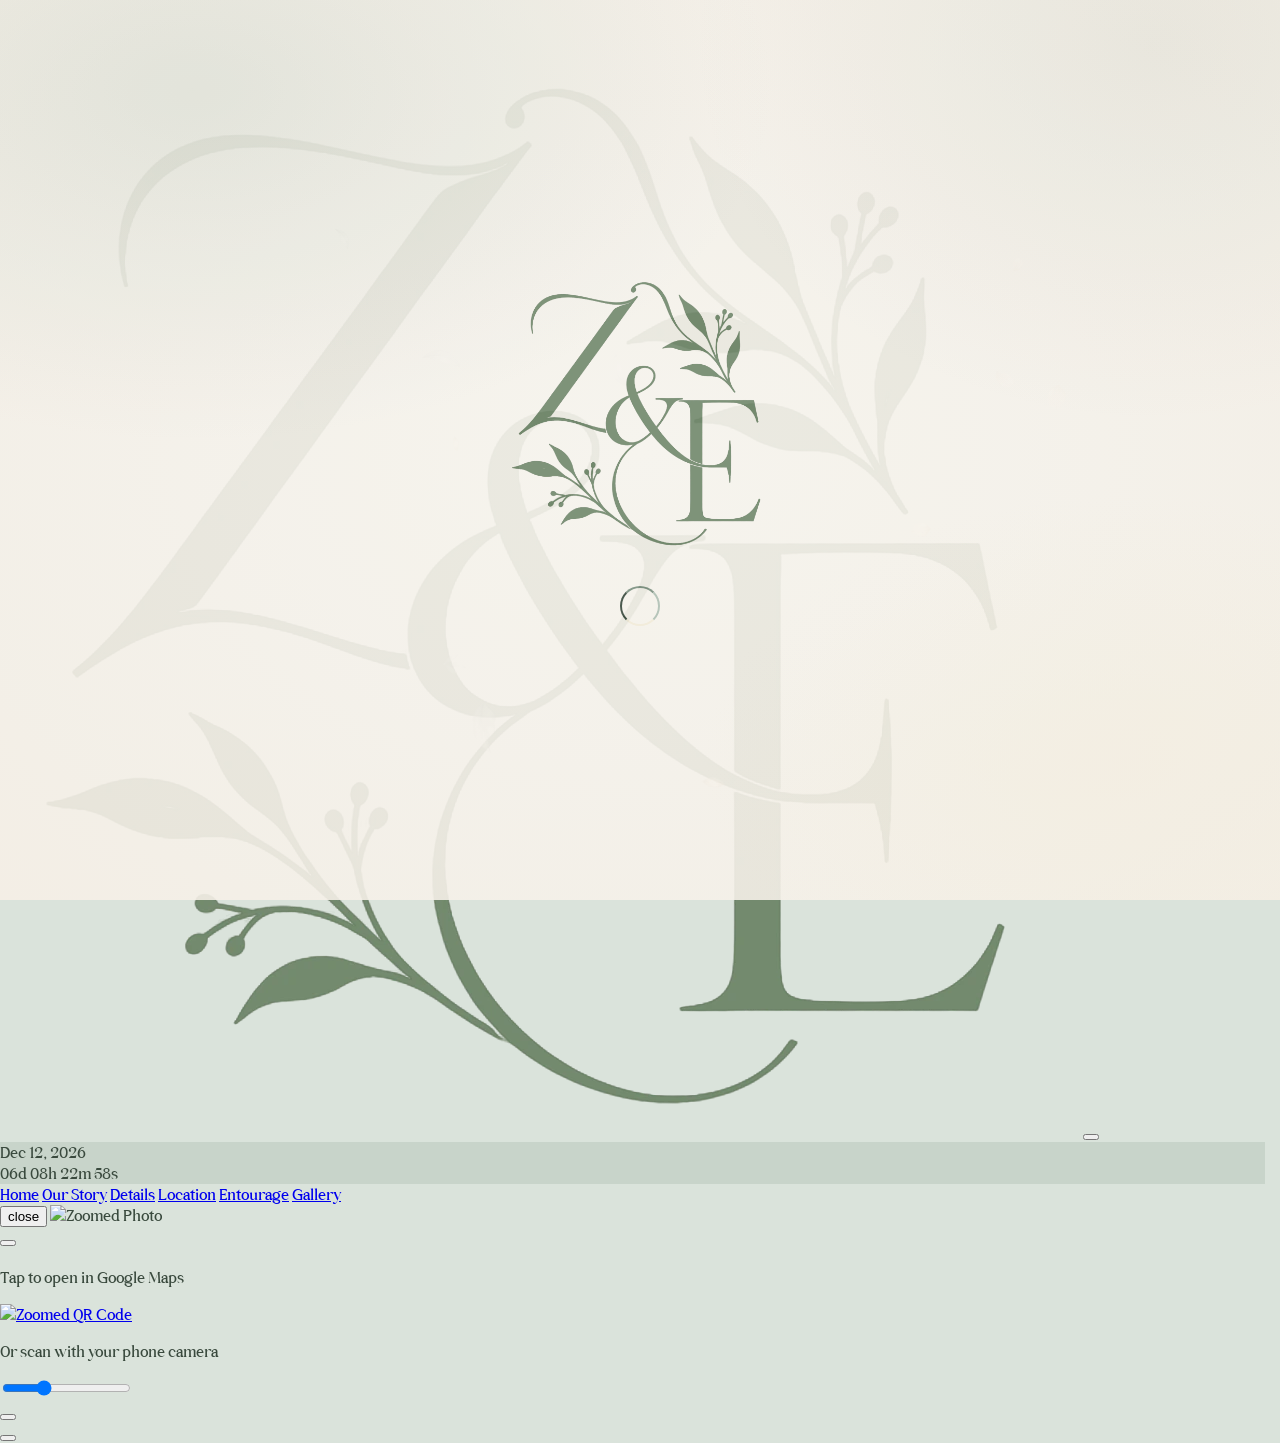
==== commit 0b2303f8: "chore: optimize assets" ====
--- a/index.html
+++ b/index.html
@@ -68,7 +68,8 @@
     <!--  0. LOADING SCREEN                        -->
     <!-- ========================================= -->
     <div id="loading-screen">
-        <img src="assets/monogram/ZelwynElaine-BalticGreen-Monogram.svg" class="loading__monogram" alt="Z & E monogram">
+        <img src="assets/monogram/ZelwynElaine-BalticGreen-Monogram.webp" class="loading__monogram"
+            alt="Z & E monogram">
         <div class="loading__spinner"></div>
     </div>
 
@@ -105,14 +106,18 @@
                 class="landing__flower landing__flower--bottom-right" aria-hidden="true">
 
             <div class="landing__content">
-                <p class="font-utility text-xs lg:text-base uppercase tracking-[0.25em] text-white/90 mb-3 drop-shadow-md font-medium">The
+                <p
+                    class="font-utility text-xs lg:text-base uppercase tracking-[0.25em] text-white/90 mb-3 drop-shadow-md font-medium">
+                    The
                     Wedding of</p>
                 <h1 class="landing__names font-header-1 text-white drop-shadow-lg">
                     <span>Zelwyn</span>
                     <span class="text-classic-cream text-[0.55em] leading-none my-2 drop-shadow-sm">&amp;</span>
                     <span>Elaine</span>
                 </h1>
-                <p class="font-accent text-lg lg:text-2xl text-classic-cream tracking-[0.12em] mt-4 drop-shadow-md font-medium">December 12,
+                <p
+                    class="font-accent text-lg lg:text-2xl text-classic-cream tracking-[0.12em] mt-4 drop-shadow-md font-medium">
+                    December 12,
                     2026
                 </p>
 
@@ -125,9 +130,11 @@
 
                 <button id="enter-btn"
                     class="flex flex-col items-center gap-2 text-white/90 hover:text-white active:text-classic-cream transition-all group cursor-pointer drop-shadow-md">
-                    <span class="font-utility text-xs uppercase tracking-[0.22em] font-medium">View Our Invitation</span>
-                    <svg class="group-hover:translate-y-1 transition-transform" width="20" height="20" viewBox="0 0 24 24"
-                        fill="none" stroke="currentColor" stroke-width="1.75" stroke-linecap="round" stroke-linejoin="round">
+                    <span class="font-utility text-xs uppercase tracking-[0.22em] font-medium">View Our
+                        Invitation</span>
+                    <svg class="group-hover:translate-y-1 transition-transform" width="20" height="20"
+                        viewBox="0 0 24 24" fill="none" stroke="currentColor" stroke-width="1.75" stroke-linecap="round"
+                        stroke-linejoin="round">
                         <polyline points="6 9 12 15 18 9"></polyline>
                     </svg>
                 </button>
@@ -209,7 +216,7 @@
                         <h1 class="font-header-1 text-white leading-[1.05] flex flex-col items-center drop-shadow-md"
                             style="font-size: clamp(36px, 5.5vw, 80px); text-shadow: 0 4px 20px rgba(58,74,62,0.7);">
                             <span>Zelwyn</span>
-                            <span class="text-powder-green text-[0.5em] leading-none my-1">&amp;</span>
+                            <span class="text-white text-[0.5em] leading-none my-1">&amp;</span>
                             <span>Elaine</span>
                         </h1>
                     </div>
@@ -246,23 +253,23 @@
                 </div>
             </div>
 
-            <!-- ── MOBILE ONLY: Content below video ── -->
-            <div class="md:hidden text-center px-6 py-10">
-                <p class="font-utility text-xs uppercase tracking-[0.25em] font-semibold text-dusty-green/60 mb-4">
+            <!-- ── MOBILE ONLY: Content below image ── -->
+            <div class="md:hidden text-center px-4 pt-5 pb-8">
+                <p class="font-utility text-[11px] uppercase tracking-[0.25em] font-semibold text-dusty-green/70 mb-2">
                     We Are Getting Married
                 </p>
-                <h1 class="font-header-1 text-dusk-green leading-[1.05] flex flex-col items-center mb-4"
-                    style="font-size: clamp(52px, 14vw, 88px);">
+                <h1 class="font-header-1 text-baltic-green leading-[1.0] flex flex-col items-center mb-2"
+                    style="font-size: clamp(46px, 12vw, 76px);">
                     <span>Zelwyn</span>
-                    <span class="text-dusty-green text-[0.5em] leading-none my-1">&amp;</span>
+                    <span class="text-dusty-green text-[0.5em] leading-none my-0.5">&amp;</span>
                     <span>Elaine</span>
                 </h1>
-                <div class="mb-8">
-                    <p class="font-accent text-lg text-baltic-green/90 drop-shadow-sm tracking-wide">
+                <div class="mb-5">
+                    <p class="font-accent text-base text-baltic-green/90 drop-shadow-sm tracking-wide">
                         December 12, 2026
                     </p>
                 </div>
-                <div class="hero-countdown justify-center">
+                <div class="hero-countdown justify-center !mt-0">
                     <div class="hero-countdown-unit hero-countdown-unit--mobile">
                         <span class="countdown-val countdown-val--mobile cd-days">--</span>
                         <span class="countdown-lbl">Days</span>
@@ -298,15 +305,20 @@
 
             <div class="max-w-6xl mx-auto relative z-10">
                 <div class="text-center mb-16">
-                    <img src="assets/monogram/ZelwynElaine-BalticGreen-Monogram.svg" class="section-monogram" alt="">
-                    <h2 class="font-primary text-4xl md:text-5xl text-dusty-green mb-4">Our Love Story</h2>
+                    <img src="assets/monogram/ZelwynElaine-BalticGreen-Monogram.webp" class="section-monogram" alt="">
+                    <h2 class="font-primary text-4xl md:text-5xl text-baltic-green mb-4">Our Love Story</h2>
                 </div>
                 <div class="max-w-5xl mx-auto px-4 pb-24 space-y-24">
                     <!-- Chapter 1 -->
                     <div class="flex flex-col md:flex-row items-center gap-10">
                         <div class="md:w-1/2 flex justify-center">
-                            <img src="assets/placeholder/landing_hero_fullscreen.jpg" alt="How It All Started"
-                                class="w-full max-w-sm rounded-xl shadow-lg border border-classic-cream/30">
+                            <div class="relative group">
+                                <div
+                                    class="absolute -inset-2 rounded-2xl bg-dusty-green/10 -rotate-2 -skew-y-1 transition-transform duration-500 group-hover:rotate-0 group-hover:skew-y-0">
+                                </div>
+                                <img src="assets/how-it-all-started.webp" alt="How It All Started"
+                                    class="relative w-full max-w-sm rounded-xl shadow-lg border border-classic-cream/40 -rotate-1.5 hover:rotate-0 hover:scale-[1.02] transition-all duration-500 object-cover">
+                            </div>
                         </div>
                         <div class="md:w-1/2 text-left space-y-4">
                             <h3 class="font-primary text-3xl md:text-4xl text-dusty-green mb-6">How It All Started</h3>
@@ -337,11 +349,17 @@
                     <!-- Chapter 2 -->
                     <div class="flex flex-col md:flex-row-reverse items-center gap-10">
                         <div class="md:w-1/2 flex justify-center">
-                            <img src="assets/placeholder/landing_hero_fullscreen.jpg" alt="Finding Our Way Back"
-                                class="w-full max-w-sm rounded-xl shadow-lg border border-classic-cream/30">
+                            <div class="relative group">
+                                <div
+                                    class="absolute -inset-2 rounded-2xl bg-dusty-green/10 rotate-2 skew-y-1 transition-transform duration-500 group-hover:rotate-0 group-hover:skew-y-0">
+                                </div>
+                                <img src="assets/finding-our-way-back.webp" alt="Finding Our Way Back"
+                                    class="relative w-full max-w-sm rounded-xl shadow-lg border border-classic-cream/40 rotate-1.5 hover:rotate-0 hover:scale-[1.02] transition-all duration-500 object-cover">
+                            </div>
                         </div>
                         <div class="md:w-1/2 text-left space-y-4">
-                            <h3 class="font-primary text-3xl md:text-4xl text-dusty-green mb-6">Finding Our Way Back</h3>
+                            <h3 class="font-primary text-3xl md:text-4xl text-dusty-green mb-6">Finding Our Way Back
+                            </h3>
                             <p class="font-primary text-[18px] leading-relaxed text-dusty-green">
                                 But just like any other relationship, our journey was not always easy.
                             </p>
@@ -373,8 +391,13 @@
                     <!-- Chapter 3 -->
                     <div class="flex flex-col md:flex-row items-center gap-10">
                         <div class="md:w-1/2 flex justify-center">
-                            <img src="assets/placeholder/landing_hero_fullscreen.jpg" alt="Choosing Forever"
-                                class="w-full max-w-sm rounded-xl shadow-lg border border-classic-cream/30">
+                            <div class="relative group">
+                                <div
+                                    class="absolute -inset-2 rounded-2xl bg-dusty-green/10 -rotate-2 -skew-y-1 transition-transform duration-500 group-hover:rotate-0 group-hover:skew-y-0">
+                                </div>
+                                <img src="assets/choosing-forever.webp" alt="Choosing Forever"
+                                    class="relative w-full max-w-sm rounded-xl shadow-lg border border-classic-cream/40 -rotate-1.5 hover:rotate-0 hover:scale-[1.02] transition-all duration-500 object-cover">
+                            </div>
                         </div>
                         <div class="md:w-1/2 text-left space-y-4">
                             <h3 class="font-primary text-3xl md:text-4xl text-dusty-green mb-6">Choosing Forever</h3>
@@ -428,8 +451,8 @@
 
             <div class="max-w-6xl mx-auto relative z-10">
                 <div class="text-center mb-16">
-                    <img src="assets/monogram/ZelwynElaine-BalticGreen-Monogram.svg" class="section-monogram" alt="">
-                    <h2 class="font-primary text-4xl md:text-5xl text-dusty-green">Wedding Details</h2>
+                    <img src="assets/monogram/ZelwynElaine-BalticGreen-Monogram.webp" class="section-monogram" alt="">
+                    <h2 class="font-primary text-4xl md:text-5xl text-baltic-green">Wedding Details</h2>
                 </div>
 
                 <div class="grid grid-cols-1 md:grid-cols-3 gap-6">
@@ -440,10 +463,14 @@
                                 data-lucide="calendar-clock" class="w-8 h-8 stroke-[1]"></i></div>
                         <h3 class="font-primary text-2xl text-dusty-green mb-2">When</h3>
                         <p class="font-accent font-semibold text-baltic-green">December 12, 2026</p>
-                        <p class="font-utility text-[11px] uppercase tracking-widest text-dusty-green mt-2">Saturday · Full Day Schedule</p>
+                        <p class="font-utility text-[11px] uppercase tracking-widest text-dusty-green mt-2">Saturday ·
+                            Full Day Schedule</p>
                         <p
                             class="font-accent italic text-[12px] text-dusty-green/80 mt-auto pt-6 group-hover:text-dusk-green transition-colors flex items-center gap-1">
-                            <i data-lucide="arrow-down" class="w-3 h-3 inline group-hover:translate-y-0.5 transition-transform"></i> View timeline</p>
+                            <i data-lucide="arrow-down"
+                                class="w-3 h-3 inline group-hover:translate-y-0.5 transition-transform"></i> View
+                            timeline
+                        </p>
                     </a>
                     <!-- Where Card - scrolls to #location -->
                     <a href="#location"
@@ -452,10 +479,14 @@
                                 data-lucide="map-pin-house" class="w-8 h-8 stroke-[1]"></i></div>
                         <h3 class="font-primary text-2xl text-dusty-green mb-2">Where</h3>
                         <p class="font-accent font-semibold text-baltic-green">Parish of St. Peter of Verona</p>
-                        <p class="font-utility text-[11px] uppercase tracking-widest text-dusty-green mt-2">Reception at Inang Gaddi Resort</p>
+                        <p class="font-utility text-[11px] uppercase tracking-widest text-dusty-green mt-2">Reception at
+                            Inang Gaddi Resort</p>
                         <p
                             class="font-accent italic text-[12px] text-dusty-green/80 mt-auto pt-6 group-hover:text-dusk-green transition-colors flex items-center gap-1">
-                            <i data-lucide="arrow-down" class="w-3 h-3 inline group-hover:translate-y-0.5 transition-transform"></i> View directions</p>
+                            <i data-lucide="arrow-down"
+                                class="w-3 h-3 inline group-hover:translate-y-0.5 transition-transform"></i> View
+                            directions
+                        </p>
                     </a>
                     <!-- Attire Card - scrolls to #dress-code -->
                     <a href="#dress-code"
@@ -464,10 +495,14 @@
                                 data-lucide="sparkles" class="w-8 h-8 stroke-[1]"></i></div>
                         <h3 class="font-primary text-2xl text-dusty-green mb-2">Attire</h3>
                         <p class="font-accent font-semibold text-baltic-green">Sage Green Theme</p>
-                        <p class="font-utility text-[11px] uppercase tracking-widest text-dusty-green mt-2">Casual to Semi-Casual</p>
+                        <p class="font-utility text-[11px] uppercase tracking-widest text-dusty-green mt-2">Casual to
+                            Semi-Casual</p>
                         <p
                             class="font-accent italic text-[12px] text-dusty-green/80 mt-auto pt-6 group-hover:text-dusk-green transition-colors flex items-center gap-1">
-                            <i data-lucide="arrow-down" class="w-3 h-3 inline group-hover:translate-y-0.5 transition-transform"></i> View dress code</p>
+                            <i data-lucide="arrow-down"
+                                class="w-3 h-3 inline group-hover:translate-y-0.5 transition-transform"></i> View dress
+                            code
+                        </p>
                     </a>
                 </div>
 
@@ -520,9 +555,10 @@
 
             <div class="max-w-6xl mx-auto relative z-10">
                 <div class="text-center mb-16">
-                    <img src="assets/monogram/ZelwynElaine-BalticGreen-Monogram.svg" class="section-monogram" alt="">
-                    <h2 class="font-primary text-4xl md:text-5xl text-dusty-green mb-4">Where We Say 'I Do'</h2>
-                    <p class="font-accent text-baltic-green text-lg italic">Join us as we exchange vows and share in the joy of our new beginning.</p>
+                    <img src="assets/monogram/ZelwynElaine-BalticGreen-Monogram.webp" class="section-monogram" alt="">
+                    <h2 class="font-primary text-4xl md:text-5xl text-baltic-green mb-4">Where We Say 'I Do'</h2>
+                    <p class="font-accent text-baltic-green text-lg italic">Join us as we exchange vows and share in the
+                        joy of our new beginning.</p>
                 </div>
 
                 <div class="grid md:grid-cols-2 gap-10">
@@ -534,38 +570,43 @@
                                 class="w-full h-full object-cover object-center transition-transform duration-700 hover:scale-105">
                             <div class="absolute inset-0 bg-gradient-to-t from-dusk-green/60 to-transparent"></div>
                             <div class="absolute bottom-4 left-4">
-                                <span class="inline-flex items-center gap-1.5 bg-white/20 backdrop-blur-sm border border-white/30 text-white font-utility text-[10px] uppercase tracking-widest px-3 py-1.5 rounded-full">
+                                <span
+                                    class="inline-flex items-center gap-1.5 bg-white/20 backdrop-blur-sm border border-white/30 text-white font-utility text-[10px] uppercase tracking-widest px-3 py-1.5 rounded-full">
                                     <i data-lucide="church" class="w-3 h-3"></i> Ceremony
                                 </span>
                             </div>
                         </div>
                         <div class="p-8 flex flex-col flex-1">
                             <div class="flex items-start gap-3 mb-4">
-                                <div class="text-dusty-green mt-1"><i data-lucide="map-pin" class="w-5 h-5 stroke-[1.5]"></i></div>
+                                <div class="text-dusty-green mt-1"><i data-lucide="map-pin"
+                                        class="w-5 h-5 stroke-[1.5]"></i></div>
                                 <div>
-                                    <h3 class="font-primary text-2xl text-dusty-green mb-1">Parish of St. Peter of Verona</h3>
+                                    <h3 class="font-primary text-2xl text-dusty-green mb-1">Parish of St. Peter of
+                                        Verona</h3>
                                     <p class="font-accent text-sm text-baltic-green">San Pedro Hermosa, Bataan</p>
                                 </div>
                             </div>
                             <div class="flex items-center gap-2 mb-6">
                                 <i data-lucide="clock" class="w-4 h-4 text-dusty-green/70 stroke-[1.5]"></i>
-                                <p class="font-utility text-[11px] uppercase tracking-widest text-dusty-green">Ceremony · 9:00 AM</p>
+                                <p class="font-utility text-[11px] uppercase tracking-widest text-dusty-green">Ceremony
+                                    · 9:00 AM</p>
                             </div>
                             <!-- QR Code -->
                             <div class="mt-auto border-t border-classic-cream/40 pt-6 flex flex-col items-center gap-3">
-                                <p class="font-utility text-[10px] uppercase tracking-widest text-dusty-green/70">Click to zoom &amp; scan for directions</p>
+                                <p class="font-utility text-[10px] uppercase tracking-widest text-dusty-green/70">Click
+                                    to zoom &amp; scan for directions</p>
                                 <button
                                     class="qr-zoom-btn block p-2 border border-classic-cream/50 rounded-xl bg-white shadow-sm hover:shadow-md transition-all hover:scale-105 cursor-zoom-in"
                                     data-qr-src="assets/church-qr.svg"
-                                    data-maps-url="https://maps.app.goo.gl/w2EEYMPMFRgA5pD9A"
-                                    data-venue-type="Ceremony"
+                                    data-maps-url="https://maps.app.goo.gl/w2EEYMPMFRgA5pD9A" data-venue-type="Ceremony"
                                     data-venue-name="Parish of St. Peter of Verona"
                                     data-venue-sub="San Pedro Hermosa, Bataan"
                                     aria-label="Zoom QR code for Parish of St. Peter of Verona">
                                     <img src="assets/church-qr.svg" alt="Church QR Code for Google Maps"
                                         class="w-28 h-28 object-contain">
                                 </button>
-                                <a href="https://maps.app.goo.gl/w2EEYMPMFRgA5pD9A" target="_blank" rel="noopener noreferrer"
+                                <a href="https://maps.app.goo.gl/w2EEYMPMFRgA5pD9A" target="_blank"
+                                    rel="noopener noreferrer"
                                     class="inline-flex items-center gap-1.5 font-utility text-[11px] uppercase tracking-widest text-dusty-green hover:text-dusk-green transition-colors">
                                     <i data-lucide="navigation" class="w-3.5 h-3.5"></i> Open in Maps
                                 </a>
@@ -580,14 +621,16 @@
                                 class="w-full h-full object-cover object-center transition-transform duration-700 hover:scale-105">
                             <div class="absolute inset-0 bg-gradient-to-t from-dusk-green/60 to-transparent"></div>
                             <div class="absolute bottom-4 left-4">
-                                <span class="inline-flex items-center gap-1.5 bg-white/20 backdrop-blur-sm border border-white/30 text-white font-utility text-[10px] uppercase tracking-widest px-3 py-1.5 rounded-full">
+                                <span
+                                    class="inline-flex items-center gap-1.5 bg-white/20 backdrop-blur-sm border border-white/30 text-white font-utility text-[10px] uppercase tracking-widest px-3 py-1.5 rounded-full">
                                     <i data-lucide="utensils-crossed" class="w-3 h-3"></i> Reception
                                 </span>
                             </div>
                         </div>
                         <div class="p-8 flex flex-col flex-1">
                             <div class="flex items-start gap-3 mb-4">
-                                <div class="text-dusty-green mt-1"><i data-lucide="map-pin" class="w-5 h-5 stroke-[1.5]"></i></div>
+                                <div class="text-dusty-green mt-1"><i data-lucide="map-pin"
+                                        class="w-5 h-5 stroke-[1.5]"></i></div>
                                 <div>
                                     <h3 class="font-primary text-2xl text-dusty-green mb-1">Inang Gaddi Resort</h3>
                                     <p class="font-accent text-sm text-baltic-green">San Pedro Hermosa, Bataan</p>
@@ -595,23 +638,25 @@
                             </div>
                             <div class="flex items-center gap-2 mb-6">
                                 <i data-lucide="clock" class="w-4 h-4 text-dusty-green/70 stroke-[1.5]"></i>
-                                <p class="font-utility text-[11px] uppercase tracking-widest text-dusty-green">Reception · 12:00 PM</p>
+                                <p class="font-utility text-[11px] uppercase tracking-widest text-dusty-green">Reception
+                                    · 12:00 PM</p>
                             </div>
                             <!-- QR Code -->
                             <div class="mt-auto border-t border-classic-cream/40 pt-6 flex flex-col items-center gap-3">
-                                <p class="font-utility text-[10px] uppercase tracking-widest text-dusty-green/70">Click to zoom &amp; scan for directions</p>
+                                <p class="font-utility text-[10px] uppercase tracking-widest text-dusty-green/70">Click
+                                    to zoom &amp; scan for directions</p>
                                 <button
                                     class="qr-zoom-btn block p-2 border border-classic-cream/50 rounded-xl bg-white shadow-sm hover:shadow-md transition-all hover:scale-105 cursor-zoom-in"
                                     data-qr-src="assets/reception-qr.svg"
                                     data-maps-url="https://maps.app.goo.gl/nSqE1wb5XTxWVTZH7"
-                                    data-venue-type="Reception"
-                                    data-venue-name="Inang Gaddi Resort"
+                                    data-venue-type="Reception" data-venue-name="Inang Gaddi Resort"
                                     data-venue-sub="San Pedro Hermosa, Bataan"
                                     aria-label="Zoom QR code for Inang Gaddi Resort">
                                     <img src="assets/reception-qr.svg" alt="Reception QR Code for Google Maps"
                                         class="w-28 h-28 object-contain">
                                 </button>
-                                <a href="https://maps.app.goo.gl/nSqE1wb5XTxWVTZH7" target="_blank" rel="noopener noreferrer"
+                                <a href="https://maps.app.goo.gl/nSqE1wb5XTxWVTZH7" target="_blank"
+                                    rel="noopener noreferrer"
                                     class="inline-flex items-center gap-1.5 font-utility text-[11px] uppercase tracking-widest text-dusty-green hover:text-dusk-green transition-colors">
                                     <i data-lucide="navigation" class="w-3.5 h-3.5"></i> Open in Maps
                                 </a>
@@ -626,16 +671,19 @@
         <!-- =============================== -->
         <!--  3.7. Schedule & Dress Code     -->
         <!-- =============================== -->
-        <section class="py-24 px-5 md:px-16 relative bg-alt-tint" id="dress-code" style="transition: background-color 0.8s ease;">
+        <section class="py-24 px-5 md:px-16 relative bg-alt-tint" id="dress-code"
+            style="transition: background-color 0.8s ease;">
             <div id="dress-code-bg-text"
                 class="absolute inset-0 flex items-center justify-center font-primary opacity-20 pointer-events-none transition-colors duration-800 text-dusty-green"
                 style="font-size: clamp(80px, 15vw, 250px); white-space: nowrap; z-index: 20; line-height: 1;">
             </div>
             <div class="max-w-4xl mx-auto text-center mb-20 relative z-10">
-                <img src="assets/monogram/ZelwynElaine-BalticGreen-Monogram.svg" class="section-monogram" alt="">
-                <h2 class="dc-outer font-primary text-4xl md:text-5xl text-dusty-green mb-4">Dress Code</h2>
-                <p class="dc-outer font-utility text-xs uppercase tracking-widest text-dusty-green mb-8 max-w-2xl mx-auto leading-relaxed">
-                    We'd love for our guests to celebrate with us in attire inspired by our <b>sage green</b> wedding theme,
+                <img src="assets/monogram/ZelwynElaine-BalticGreen-Monogram.webp" class="section-monogram" alt="">
+                <h2 class="dc-outer font-primary text-4xl md:text-5xl text-baltic-green mb-4">What to Wear?</h2>
+                <p
+                    class="dc-outer font-utility text-xs uppercase tracking-widest text-dusty-green mb-8 max-w-2xl mx-auto leading-relaxed">
+                    We'd love for our guests to celebrate with us in attire inspired by our <b>sage green</b> wedding
+                    theme,
                     natural, fresh, timeless.
                 </p>
 
@@ -664,7 +712,8 @@
                 <div class="mt-12 mb-4 text-center relative z-10 max-w-2xl mx-auto">
                     <h4 class="dc-outer font-primary text-2xl text-dusty-green mb-3 font-bold">A little Note:</h4>
                     <!-- Refrain warning - inline emphasis only -->
-                    <p class="dc-outer font-accent text-base text-baltic-green leading-relaxed inline-flex flex-wrap items-center justify-center gap-x-1.5">
+                    <p
+                        class="dc-outer font-accent text-base text-baltic-green leading-relaxed inline-flex flex-wrap items-center justify-center gap-x-1.5">
                         <i data-lucide="triangle-alert" class="w-4 h-4 text-rose-400 shrink-0"></i>
                         <span>Please <strong>refrain</strong> from wearing</span>
                         <span class="relative inline-block font-bold">
@@ -675,7 +724,8 @@
                         </span>
                         <span>— this color is reserved for the bride.</span>
                     </p>
-                    <p class="dc-outer font-accent text-lg text-baltic-green mt-4 italic">Come dressed comfortably, beautifully,
+                    <p class="dc-outer font-accent text-lg text-baltic-green mt-4 italic">Come dressed comfortably,
+                        beautifully,
                         and ready to celebrate with us! <br>A celebration inspired by nature, love and new beginnings.
                     </p>
                 </div>
@@ -728,9 +778,10 @@
 
             <div class="max-w-2xl mx-auto relative z-10">
                 <div class="text-center mb-16">
-                    <img src="assets/monogram/ZelwynElaine-BalticGreen-Monogram.svg" class="section-monogram" alt="">
-                    <h2 class="font-primary text-4xl md:text-5xl text-dusty-green mb-4">Wedding Day</h2>
-                    <p class="font-accent text-baltic-green text-lg italic">A sacred union at the Parish of St. Peter of Verona,<br>followed by a joyful reception at Inang Gaddi Resort, Bataan.</p>
+                    <img src="assets/monogram/ZelwynElaine-BalticGreen-Monogram.webp" class="section-monogram" alt="">
+                    <h2 class="font-primary text-4xl md:text-5xl text-baltic-green mb-4">Wedding Day</h2>
+                    <p class="font-accent text-baltic-green text-lg italic">A sacred union at the Parish of St. Peter of
+                        Verona,<br>followed by a joyful reception at Inang Gaddi Resort, Bataan.</p>
                 </div>
 
                 <!-- Vertical Timeline -->
@@ -747,23 +798,35 @@
                             <!-- Event 1 -->
                             <div class="grid items-start" style="grid-template-columns: 96px 2rem 1fr; gap: 16px;">
                                 <div class="text-right pt-0.5">
-                                    <p class="font-utility text-[11px] uppercase tracking-widest text-dusty-green">9:00 AM</p>
+                                    <p class="font-utility text-[11px] uppercase tracking-widest text-dusty-green">9:00
+                                        AM</p>
                                 </div>
                                 <div class="flex justify-center pt-0.5 relative z-10">
-                                    <svg class="w-5 h-5 text-dusty-green drop-shadow-sm" viewBox="0 0 24 24" fill="currentColor"><path d="M12 21.593c-5.63-5.539-11-10.297-11-14.402 0-3.791 3.068-5.191 5.281-5.191 1.312 0 4.151.501 5.719 4.457 1.59-3.968 4.464-4.447 5.726-4.447 2.54 0 5.274 1.621 5.274 5.181 0 4.069-5.136 8.625-11 14.402z"/></svg>
+                                    <svg class="w-5 h-5 text-dusty-green drop-shadow-sm" viewBox="0 0 24 24"
+                                        fill="currentColor">
+                                        <path
+                                            d="M12 21.593c-5.63-5.539-11-10.297-11-14.402 0-3.791 3.068-5.191 5.281-5.191 1.312 0 4.151.501 5.719 4.457 1.59-3.968 4.464-4.447 5.726-4.447 2.54 0 5.274 1.621 5.274 5.181 0 4.069-5.136 8.625-11 14.402z" />
+                                    </svg>
                                 </div>
                                 <div>
                                     <p class="font-primary text-xl text-baltic-green leading-snug">Holy Matrimony</p>
-                                    <p class="font-accent text-sm text-dusty-green mt-0.5">Parish of St. Peter of Verona<br><span class="text-dusty-green/70 text-xs">San Pedro Hermosa, Bataan</span></p>
+                                    <p class="font-accent text-sm text-dusty-green mt-0.5">Parish of St. Peter of
+                                        Verona<br><span class="text-dusty-green/70 text-xs">San Pedro Hermosa,
+                                            Bataan</span></p>
                                 </div>
                             </div>
                             <!-- Event 2 -->
                             <div class="grid items-start" style="grid-template-columns: 96px 2rem 1fr; gap: 16px;">
                                 <div class="text-right pt-0.5">
-                                    <p class="font-utility text-[11px] uppercase tracking-widest text-dusty-green">11:00 AM</p>
+                                    <p class="font-utility text-[11px] uppercase tracking-widest text-dusty-green">11:00
+                                        AM</p>
                                 </div>
                                 <div class="flex justify-center pt-0.5 relative z-10">
-                                    <svg class="w-5 h-5 text-dusty-green drop-shadow-sm" viewBox="0 0 24 24" fill="currentColor"><path d="M12 21.593c-5.63-5.539-11-10.297-11-14.402 0-3.791 3.068-5.191 5.281-5.191 1.312 0 4.151.501 5.719 4.457 1.59-3.968 4.464-4.447 5.726-4.447 2.54 0 5.274 1.621 5.274 5.181 0 4.069-5.136 8.625-11 14.402z"/></svg>
+                                    <svg class="w-5 h-5 text-dusty-green drop-shadow-sm" viewBox="0 0 24 24"
+                                        fill="currentColor">
+                                        <path
+                                            d="M12 21.593c-5.63-5.539-11-10.297-11-14.402 0-3.791 3.068-5.191 5.281-5.191 1.312 0 4.151.501 5.719 4.457 1.59-3.968 4.464-4.447 5.726-4.447 2.54 0 5.274 1.621 5.274 5.181 0 4.069-5.136 8.625-11 14.402z" />
+                                    </svg>
                                 </div>
                                 <div>
                                     <p class="font-primary text-xl text-baltic-green leading-snug">Exchange of Vows</p>
@@ -773,40 +836,58 @@
                             <!-- Event 3 -->
                             <div class="grid items-start" style="grid-template-columns: 96px 2rem 1fr; gap: 16px;">
                                 <div class="text-right pt-0.5">
-                                    <p class="font-utility text-[11px] uppercase tracking-widest text-dusty-green">12:00 PM</p>
+                                    <p class="font-utility text-[11px] uppercase tracking-widest text-dusty-green">12:00
+                                        PM</p>
                                 </div>
                                 <div class="flex justify-center pt-0.5 relative z-10">
-                                    <svg class="w-5 h-5 text-dusty-green drop-shadow-sm" viewBox="0 0 24 24" fill="currentColor"><path d="M12 21.593c-5.63-5.539-11-10.297-11-14.402 0-3.791 3.068-5.191 5.281-5.191 1.312 0 4.151.501 5.719 4.457 1.59-3.968 4.464-4.447 5.726-4.447 2.54 0 5.274 1.621 5.274 5.181 0 4.069-5.136 8.625-11 14.402z"/></svg>
+                                    <svg class="w-5 h-5 text-dusty-green drop-shadow-sm" viewBox="0 0 24 24"
+                                        fill="currentColor">
+                                        <path
+                                            d="M12 21.593c-5.63-5.539-11-10.297-11-14.402 0-3.791 3.068-5.191 5.281-5.191 1.312 0 4.151.501 5.719 4.457 1.59-3.968 4.464-4.447 5.726-4.447 2.54 0 5.274 1.621 5.274 5.181 0 4.069-5.136 8.625-11 14.402z" />
+                                    </svg>
                                 </div>
                                 <div>
                                     <p class="font-primary text-xl text-baltic-green leading-snug">Wedding Reception</p>
-                                    <p class="font-accent text-sm text-dusty-green mt-0.5">Inang Gaddi Resort<br><span class="text-dusty-green/70 text-xs">San Pedro Hermosa, Bataan</span></p>
+                                    <p class="font-accent text-sm text-dusty-green mt-0.5">Inang Gaddi Resort<br><span
+                                            class="text-dusty-green/70 text-xs">San Pedro Hermosa, Bataan</span></p>
                                 </div>
                             </div>
                             <!-- Event 4 -->
                             <div class="grid items-start" style="grid-template-columns: 96px 2rem 1fr; gap: 16px;">
                                 <div class="text-right pt-0.5">
-                                    <p class="font-utility text-[11px] uppercase tracking-widest text-dusty-green">1:00 PM</p>
+                                    <p class="font-utility text-[11px] uppercase tracking-widest text-dusty-green">1:00
+                                        PM</p>
                                 </div>
                                 <div class="flex justify-center pt-0.5 relative z-10">
-                                    <svg class="w-5 h-5 text-dusty-green drop-shadow-sm" viewBox="0 0 24 24" fill="currentColor"><path d="M12 21.593c-5.63-5.539-11-10.297-11-14.402 0-3.791 3.068-5.191 5.281-5.191 1.312 0 4.151.501 5.719 4.457 1.59-3.968 4.464-4.447 5.726-4.447 2.54 0 5.274 1.621 5.274 5.181 0 4.069-5.136 8.625-11 14.402z"/></svg>
+                                    <svg class="w-5 h-5 text-dusty-green drop-shadow-sm" viewBox="0 0 24 24"
+                                        fill="currentColor">
+                                        <path
+                                            d="M12 21.593c-5.63-5.539-11-10.297-11-14.402 0-3.791 3.068-5.191 5.281-5.191 1.312 0 4.151.501 5.719 4.457 1.59-3.968 4.464-4.447 5.726-4.447 2.54 0 5.274 1.621 5.274 5.181 0 4.069-5.136 8.625-11 14.402z" />
+                                    </svg>
                                 </div>
                                 <div>
                                     <p class="font-primary text-xl text-baltic-green leading-snug">Wedding Lunch</p>
-                                    <p class="font-accent text-sm text-dusty-green/70 mt-0.5">Toasts, laughter &amp; celebration</p>
+                                    <p class="font-accent text-sm text-dusty-green/70 mt-0.5">Toasts, laughter &amp;
+                                        celebration</p>
                                 </div>
                             </div>
                             <!-- Event 5 -->
                             <div class="grid items-start" style="grid-template-columns: 96px 2rem 1fr; gap: 16px;">
                                 <div class="text-right pt-0.5">
-                                    <p class="font-utility text-[11px] uppercase tracking-widest text-dusty-green">2:00 PM</p>
+                                    <p class="font-utility text-[11px] uppercase tracking-widest text-dusty-green">2:00
+                                        PM</p>
                                 </div>
                                 <div class="flex justify-center pt-0.5 relative z-10">
-                                    <svg class="w-5 h-5 text-powder-green drop-shadow-sm opacity-80" viewBox="0 0 24 24" fill="currentColor"><path d="M12 21.593c-5.63-5.539-11-10.297-11-14.402 0-3.791 3.068-5.191 5.281-5.191 1.312 0 4.151.501 5.719 4.457 1.59-3.968 4.464-4.447 5.726-4.447 2.54 0 5.274 1.621 5.274 5.181 0 4.069-5.136 8.625-11 14.402z"/></svg>
+                                    <svg class="w-5 h-5 text-powder-green drop-shadow-sm opacity-80" viewBox="0 0 24 24"
+                                        fill="currentColor">
+                                        <path
+                                            d="M12 21.593c-5.63-5.539-11-10.297-11-14.402 0-3.791 3.068-5.191 5.281-5.191 1.312 0 4.151.501 5.719 4.457 1.59-3.968 4.464-4.447 5.726-4.447 2.54 0 5.274 1.621 5.274 5.181 0 4.069-5.136 8.625-11 14.402z" />
+                                    </svg>
                                 </div>
                                 <div>
                                     <p class="font-primary text-xl text-baltic-green leading-snug">Closing Remarks</p>
-                                    <p class="font-accent text-sm text-dusty-green/70 mt-0.5">Sending off the newlyweds</p>
+                                    <p class="font-accent text-sm text-dusty-green/70 mt-0.5">Sending off the newlyweds
+                                    </p>
                                 </div>
                             </div>
                         </div>
@@ -829,13 +910,14 @@
                 class="section-flower w-40 -right-10 bottom-24 opacity-20" alt="" aria-hidden="true">
             <div class="max-w-6xl mx-auto relative z-10">
                 <div class="text-center mb-16">
-                    <img src="assets/monogram/ZelwynElaine-BalticGreen-Monogram.svg" class="section-monogram" alt="">
-                    <h2 class="font-primary text-4xl md:text-5xl text-dusty-green">Principal Sponsors</h2>
+                    <img src="assets/monogram/ZelwynElaine-BalticGreen-Monogram.webp" class="section-monogram" alt="">
+                    <h2 class="font-primary text-4xl md:text-5xl text-baltic-green">Principal Sponsors</h2>
                 </div>
 
                 <div class="grid md:grid-cols-2 gap-10">
-                    <div class="elegant-card border border-classic-cream/30 p-10 bg-white/40">
-                        <ul class="space-y-3 font-accent text-lg text-baltic-green text-center">
+                    <div class="elegant-card border border-classic-cream/30 p-10 bg-white/40 flex flex-col">
+                        <ul
+                            class="font-accent text-lg text-baltic-green text-center flex-1 flex flex-col justify-between py-1">
                             <li>Hon. Patrick Rellosa</li>
                             <li>Hon. Roger Manarang</li>
                             <li>Hon. Lou Narciso</li>
@@ -845,11 +927,12 @@
                             <li>Mr. Ariel Mendoza</li>
                             <li>Mr. Jonard Pangilinan</li>
                             <li>Mr. Wilfredo Medoranda</li>
+                        </ul>
+                    </div>
+                    <div class="elegant-card border border-classic-cream/30 p-10 bg-white/40 flex flex-col">
+                        <ul
+                            class="font-accent text-lg text-baltic-green text-center flex-1 flex flex-col justify-between py-1">
                             <li>Hon. Anne Lorraine C. Adorable Inton</li>
-                        </ul>
-                    </div>
-                    <div class="elegant-card border border-classic-cream/30 p-10 bg-white/40">
-                        <ul class="space-y-3 font-accent text-lg text-baltic-green text-center">
                             <li>Ms. Luzviminda Samaniego</li>
                             <li>Ms. Maricris Valderueda</li>
                             <li>Ms. Eliza Tolentino</li>
@@ -886,8 +969,8 @@
                 class="section-flower w-48 -left-20 bottom-32 opacity-20 -rotate-45" alt="" aria-hidden="true">
             <div class="max-w-5xl mx-auto relative z-10">
                 <div class="text-center mb-16">
-                    <img src="assets/monogram/ZelwynElaine-BalticGreen-Monogram.svg" class="section-monogram" alt="">
-                    <h2 class="font-primary text-4xl md:text-5xl text-dusty-green">The Entourage</h2>
+                    <img src="assets/monogram/ZelwynElaine-BalticGreen-Monogram.webp" class="section-monogram" alt="">
+                    <h2 class="font-primary text-4xl md:text-5xl text-baltic-green">The Entourage</h2>
                 </div>
 
                 <div class="grid grid-cols-1 md:grid-cols-2 gap-8 mb-12 max-w-4xl mx-auto">
@@ -1002,10 +1085,14 @@
                         <div class="space-y-6 font-accent text-base text-baltic-green">
                             <!-- Top of Pyramid (5 names) -->
                             <div class="space-y-2">
-                                <div class="border-b border-white/10 pb-1 inline-block w-full sm:w-2/3">Isaiah Jaxen Pangilinan</div>
-                                <div class="border-b border-white/10 pb-1 inline-block w-full sm:w-2/3">Mckenzie Hendrix Lopez</div>
-                                <div class="border-b border-white/10 pb-1 inline-block w-full sm:w-2/3">Jaeden Rafaelle Pangilinan</div>
-                                <div class="border-b border-white/10 pb-1 inline-block w-full sm:w-2/3">Claire Jhasmine Arellano</div>
+                                <div class="border-b border-white/10 pb-1 inline-block w-full sm:w-2/3">Isaiah Jaxen
+                                    Pangilinan</div>
+                                <div class="border-b border-white/10 pb-1 inline-block w-full sm:w-2/3">Mckenzie Hendrix
+                                    Lopez</div>
+                                <div class="border-b border-white/10 pb-1 inline-block w-full sm:w-2/3">Jaeden Rafaelle
+                                    Pangilinan</div>
+                                <div class="border-b border-white/10 pb-1 inline-block w-full sm:w-2/3">Claire Jhasmine
+                                    Arellano</div>
                                 <div class="border-b border-white/10 pb-1 inline-block w-full sm:w-2/3">Red Gomo</div>
                             </div>
                             <!-- Legs of Pyramid (4 names each) -->
@@ -1034,8 +1121,10 @@
         <!-- =============================== -->
         <section class="py-24 px-5 md:px-16 relative overflow-hidden bg-alt-tint" id="gallery">
             <!-- Section Divider: top -->
-            <div class="section-divider section-divider--cont absolute top-0 left-0 w-full" role="presentation" aria-hidden="true"
-                style="background-image: url('assets/background/divider/non-floral-horizontal-border-03-cont.webp'); rotate: 180deg;"></div>
+            <div class="section-divider section-divider--cont absolute top-0 left-0 w-full" role="presentation"
+                aria-hidden="true"
+                style="background-image: url('assets/background/divider/non-floral-horizontal-border-03-cont.webp'); rotate: 180deg;">
+            </div>
             <!-- Main-background: ambient leaf watermark per-section -->
             <img src="assets/background/main-background/non-floral-minimalist-leaf-05.webp"
                 class="section-flower w-72 right-0 bottom-0 opacity-[0.07] translate-x-10" alt="" aria-hidden="true">
@@ -1043,8 +1132,8 @@
                 class="section-flower w-40 -left-10 top-20 opacity-20" alt="" aria-hidden="true">
             <div class="max-w-7xl mx-auto relative z-10">
                 <div class="text-center mb-16">
-                    <img src="assets/monogram/ZelwynElaine-BalticGreen-Monogram.svg" class="section-monogram" alt="">
-                    <h2 class="font-primary text-4xl md:text-5xl text-dusty-green mb-4">Prenup Gallery</h2>
+                    <img src="assets/monogram/ZelwynElaine-BalticGreen-Monogram.webp" class="section-monogram" alt="">
+                    <h2 class="font-primary text-4xl md:text-5xl text-baltic-green mb-4">Prenup Gallery</h2>
                     <p class="font-primary italic text-xl text-dusty-green">Captured moments before the 'I Do's'</p>
                 </div>
                 <div class="swiper gallery-swiper w-full pt-10 pb-16">
@@ -1055,8 +1144,10 @@
                 </div>
             </div>
             <!-- Section Divider: bottom -->
-            <div class="section-divider section-divider--cont absolute bottom-0 left-0 w-full" role="presentation" aria-hidden="true"
-                style="background-image: url('assets/background/divider/non-floral-horizontal-border-03-cont.webp');"></div>
+            <div class="section-divider section-divider--cont absolute bottom-0 left-0 w-full" role="presentation"
+                aria-hidden="true"
+                style="background-image: url('assets/background/divider/non-floral-horizontal-border-03-cont.webp');">
+            </div>
         </section>
 
         <!-- =============================== -->
@@ -1070,14 +1161,17 @@
             <img src="assets/background/container-background/non-floral-small-ornament-cluster-01.webp"
                 class="section-flower w-40 -left-10 bottom-10 opacity-20" alt="" aria-hidden="true">
             <div class="max-w-3xl mx-auto text-center relative z-10">
-                <img src="assets/monogram/ZelwynElaine-BalticGreen-Monogram.svg" class="section-monogram" alt="">
-                <h2 class="font-primary text-4xl md:text-5xl text-dusty-green mb-8">Gift Guide</h2>
-                <div class="bg-dusty-green/10 backdrop-blur-md rounded-2xl border-[1.5px] border-dusty-green/60 p-10 md:p-14 text-center mt-4 shadow-sm card-shine">
+                <img src="assets/monogram/ZelwynElaine-BalticGreen-Monogram.webp" class="section-monogram" alt="">
+                <h2 class="font-primary text-4xl md:text-5xl text-baltic-green mb-8">Gift Guide</h2>
+                <div
+                    class="bg-dusty-green/10 backdrop-blur-md rounded-2xl border-[1.5px] border-dusty-green/60 p-10 md:p-14 text-center mt-4 shadow-sm card-shine">
                     <i data-lucide="gift" class="w-12 h-12 mx-auto text-dusty-green/40 mb-8" stroke-width="1.5"></i>
                     <div class="font-accent text-xl md:text-2xl leading-relaxed text-baltic-green space-y-6">
                         <p>Your presence at our wedding is already the greatest gift we could ask for.</p>
-                        <p>As we begin this new chapter together, we would also be truly grateful for any monetary gift you may wish to give. It will help us as we build our home and future together.</p>
-                        <p class="text-lg text-dusty-green mt-8 italic">There is absolutely no pressure &mdash; your love, prayers, and presence on our special day mean more to us than anything.</p>
+                        <p>As we begin this new chapter together, we would also be truly grateful for any monetary gift
+                            you may wish to give. It will help us as we build our home and future together.</p>
+                        <p class="text-lg text-dusty-green mt-8 italic">There is absolutely no pressure &mdash; your
+                            love, prayers, and presence on our special day mean more to us than anything.</p>
                     </div>
                 </div>
             </div>
@@ -1090,7 +1184,7 @@
 
         <!-- Footer -->
         <footer class="w-full py-16 px-5 text-center bg-transparent border-t border-white/10">
-            <img src="assets/monogram/ZelwynElaine-BalticGreen-Monogram.svg" alt="Zelwyn & Elaine"
+            <img src="assets/monogram/ZelwynElaine-BalticGreen-Monogram.webp" alt="Zelwyn & Elaine"
                 class="w-24 mx-auto mb-8 opacity-80">
             <p class="font-utility text-[11px] uppercase tracking-widest text-dusty-green mb-6">Zelwyn &amp;
                 Elaine</p>
@@ -1106,7 +1200,7 @@
     <div id="mobile-menu"
         class="fixed inset-y-0 right-0 w-72 z-50 bg-white shadow-2xl transform translate-x-full flex flex-col p-10 border-l border-white/10">
         <div class="flex justify-between items-center mb-12">
-            <img src="assets/monogram/ZelwynElaine-BalticGreen-Monogram.svg" class="h-10 w-auto" alt="Z & E">
+            <img src="assets/monogram/ZelwynElaine-BalticGreen-Monogram.webp" class="h-10 w-auto" alt="Z & E">
             <button id="mobile-menu-close" class="text-dusty-green p-2">
                 <i data-lucide="x" class="w-7 h-7"></i>
             </button>
@@ -1154,7 +1248,8 @@
     <!-- QR Zoom Modal -->
     <div id="qrZoomModal"
         class="fixed inset-0 z-[110] flex items-center justify-center bg-black/85 hidden opacity-0 transition-opacity duration-300 backdrop-blur-md p-6">
-        <div class="relative flex flex-col items-center gap-4 scale-90 transition-transform duration-300" id="qrZoomContent">
+        <div class="relative flex flex-col items-center gap-4 scale-90 transition-transform duration-300"
+            id="qrZoomContent">
 
             <!-- Close button -->
             <button id="closeQrModal"
@@ -1164,7 +1259,8 @@
 
             <!-- Venue identity card -->
             <div class="text-center">
-                <span id="qrVenueType" class="inline-flex items-center gap-1.5 bg-white/15 border border-white/25 text-white/90 font-utility text-[10px] uppercase tracking-widest px-3 py-1 rounded-full mb-3"></span>
+                <span id="qrVenueType"
+                    class="inline-flex items-center gap-1.5 bg-white/15 border border-white/25 text-white/90 font-utility text-[10px] uppercase tracking-widest px-3 py-1 rounded-full mb-3"></span>
                 <h3 id="qrVenueName" class="font-primary text-2xl md:text-3xl text-white mt-2 mb-0.5"></h3>
                 <p id="qrVenueSub" class="font-utility text-[11px] uppercase tracking-widest text-white/60"></p>
             </div>
@@ -1178,7 +1274,8 @@
                 class="block p-4 bg-white rounded-2xl shadow-2xl cursor-pointer hover:scale-[1.03] active:scale-[0.98] transition-transform">
                 <img id="qrZoomImg" src="" alt="Zoomed QR Code" class="w-56 h-56 md:w-64 md:h-64 object-contain">
             </a>
-            <p class="font-utility text-[10px] uppercase tracking-widest text-white/40">Or scan with your phone camera</p>
+            <p class="font-utility text-[10px] uppercase tracking-widest text-white/40">Or scan with your phone camera
+            </p>
 
         </div>
     </div>
--- a/style.css
+++ b/style.css
@@ -53,7 +53,7 @@
   --color-powder-green: #b2c2b6;
   --color-dusty-green: #7d9182;
   --color-dusk-green: #3a4a3e;
-  --color-baltic-green: #56695b;
+  --color-baltic-green: #738a6e;
 
   /* Semantic Roles (Minimal/White approach) */
   --color-primary: var(--color-dusk-green);
@@ -100,6 +100,8 @@
 html {
   scroll-behavior: smooth;
   overflow-x: hidden;
+  overflow-y: scroll;
+  scrollbar-gutter: stable;
 }
 
 body {
@@ -703,7 +705,7 @@
 }
 
 .countdown-val--mobile {
-  color: var(--color-powder-green) !important;
+  color: var(--color-baltic-green) !important;
 }
 
 .countdown-val--dark {
@@ -749,9 +751,7 @@
   display: block;
   width: clamp(80px, 12vw, 120px);
   height: auto;
-  margin: -8px auto 1rem;
-  /* negative margin trims the transparent whitespace edges */
-  clip-path: inset(5% 5% 5% 5%);
+  margin: 0 auto 1.5rem;
 }
 
 .section-flower {
@@ -882,142 +882,6 @@
 }
 
 
-
-
-/* =========================================
-   GALLERY SWIPER
-   ========================================= */
-.gallery-swiper {
-  width: 100%;
-  padding-bottom: 3rem;
-  /* Space for pagination */
-}
-
-.gallery-swiper .swiper-slide {
-  width: 300px;
-  height: 200px;
-  /* 3:2 aspect ratio */
-  transition: all 0.5s ease;
-  opacity: 0.4;
-  transform: scale(0.85);
-}
-
-@media (min-width: 768px) {
-  .gallery-swiper .swiper-slide {
-    width: 600px;
-    height: 400px;
-    /* 3:2 aspect ratio */
-  }
-}
-
-.gallery-swiper .swiper-slide-active {
-  opacity: 1;
-  transform: scale(1);
-}
-
-.gallery-swiper .swiper-pagination-bullet {
-  text-align: center;
-}
-
-.countdown-lbl {
-  font-family: var(--font-utility);
-  font-size: 10px;
-  letter-spacing: 0.2em;
-  text-transform: uppercase;
-  color: var(--color-dusk-green);
-  margin-top: 0.5rem;
-}
-
-/* =========================================
-   DECORATIVE ELEMENTS
-   ========================================= */
-.section-monogram {
-  display: block;
-  width: clamp(80px, 12vw, 120px);
-  height: auto;
-  margin: 0 auto 1.5rem;
-}
-
-.section-flower {
-  position: absolute;
-  pointer-events: none;
-  opacity: 0.6;
-  z-index: 0;
-}
-
-/* Second declaration removed or merged */
-.elegant-card {
-  border: 1px solid rgba(255, 255, 255, 0.2);
-  backdrop-filter: blur(12px);
-  -webkit-backdrop-filter: blur(12px);
-  position: relative;
-  overflow: hidden;
-  z-index: 1;
-}
-
-/* Subtle elegant gradient backgrounds */
-
-
-
-/* =========================================
-   RESPONSIVE DESIGN
-   ========================================= */
-@media (max-width: 768px) {
-  .hero-countdown {
-    gap: 0.5rem;
-    flex-wrap: wrap;
-  }
-
-  .hero-countdown-unit {
-    min-width: calc(50% - 0.5rem);
-    padding: 0.8rem;
-  }
-
-  .section-monogram {
-    width: 90px;
-  }
-}
-
-@media (max-width: 480px) {
-  .landing__names {
-    font-size: 42px;
-  }
-
-  .hero-countdown-unit {
-    padding: 0.5rem;
-  }
-
-  .countdown-val {
-    font-size: 28px;
-  }
-
-  #dress-code-bg-text {
-    font-size: clamp(40px, 12vw, 80px) !important;
-  }
-}
-
-
-
-#dress-code.is-dark .section-monogram {
-  filter: brightness(0) invert(1) drop-shadow(0 2px 4px rgba(0, 0, 0, 0.2));
-}
-
-#dress-code.is-dark #dress-code-bg-text {
-  color: #ffffff !important;
-  opacity: 0.1 !important;
-}
-
-#dress-code-bg-text {
-  opacity: 0.05 !important;
-  overflow: hidden;
-  text-overflow: ellipsis;
-  max-width: 100%;
-}
-
-/* Alternating section background */
-.bg-alt-tint {
-  background-color: #c8d4ca;
-}
 
 
 /* RSVP Loader */
